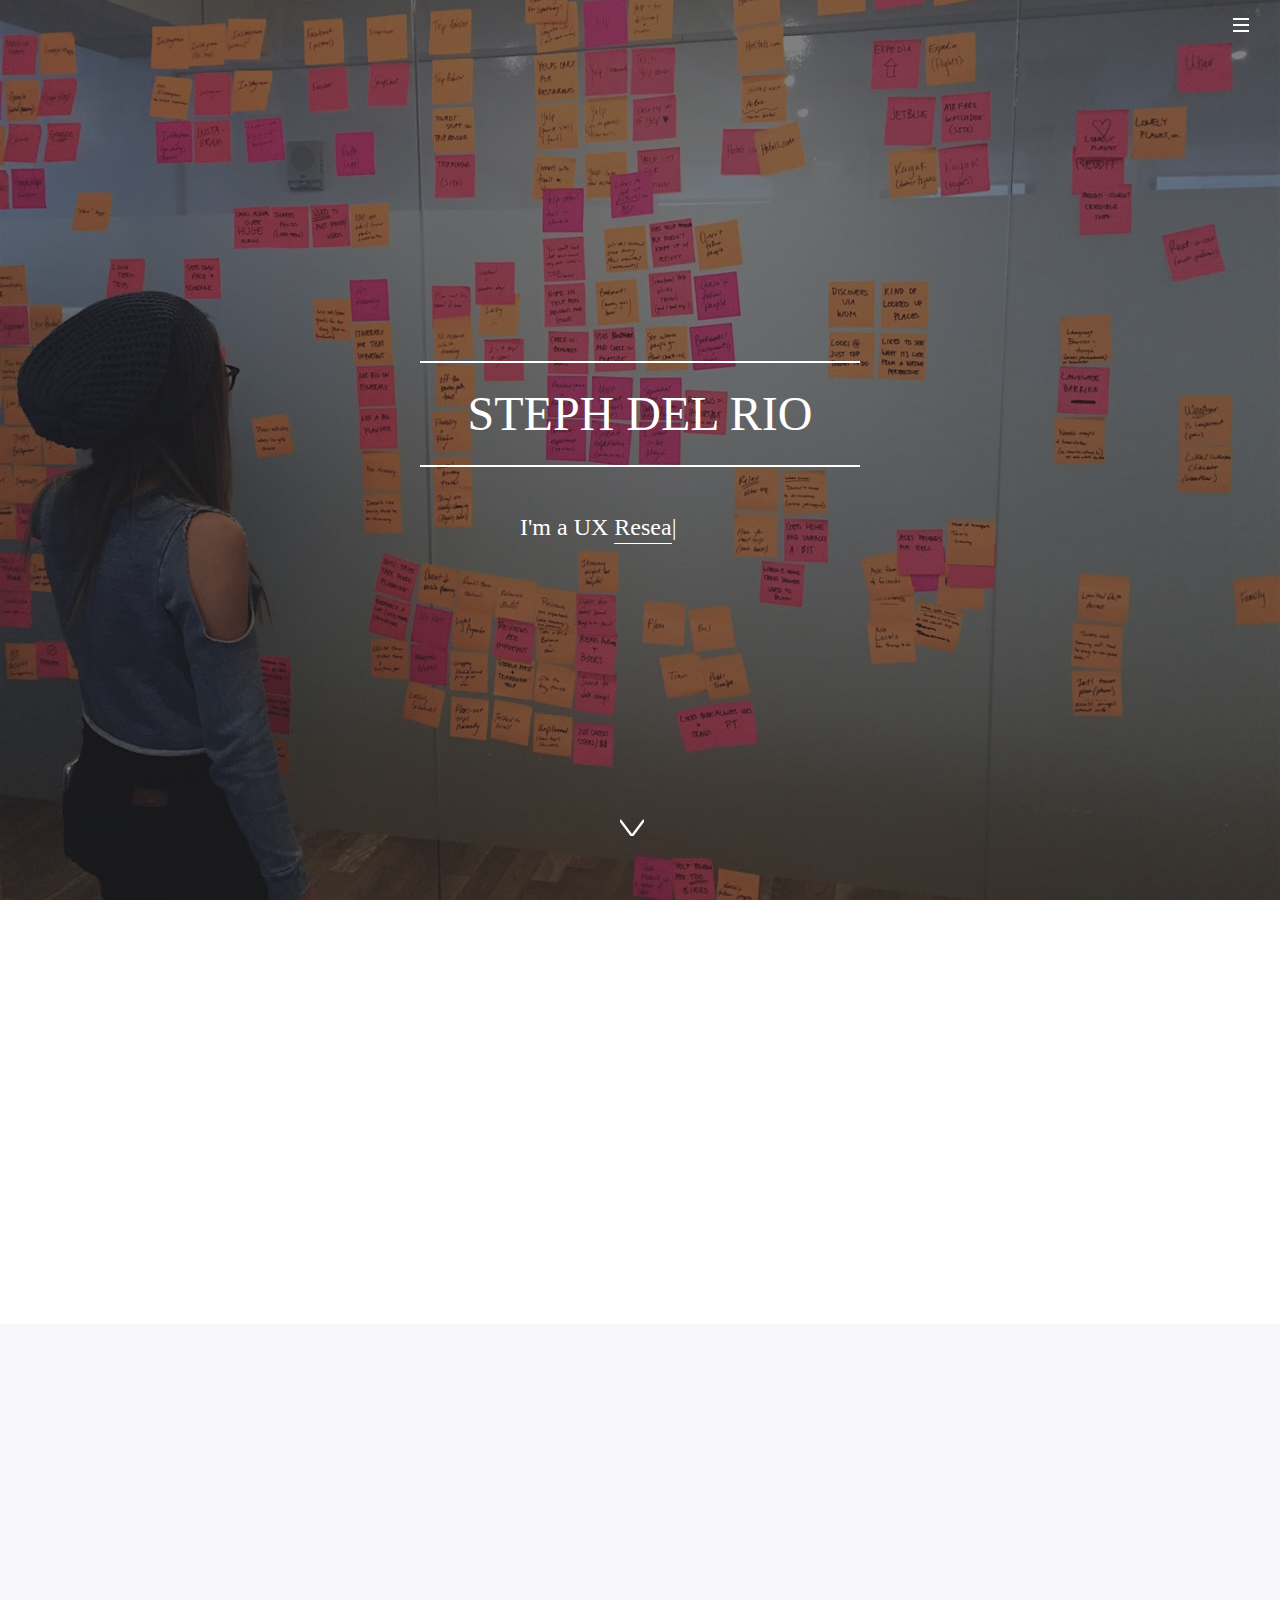
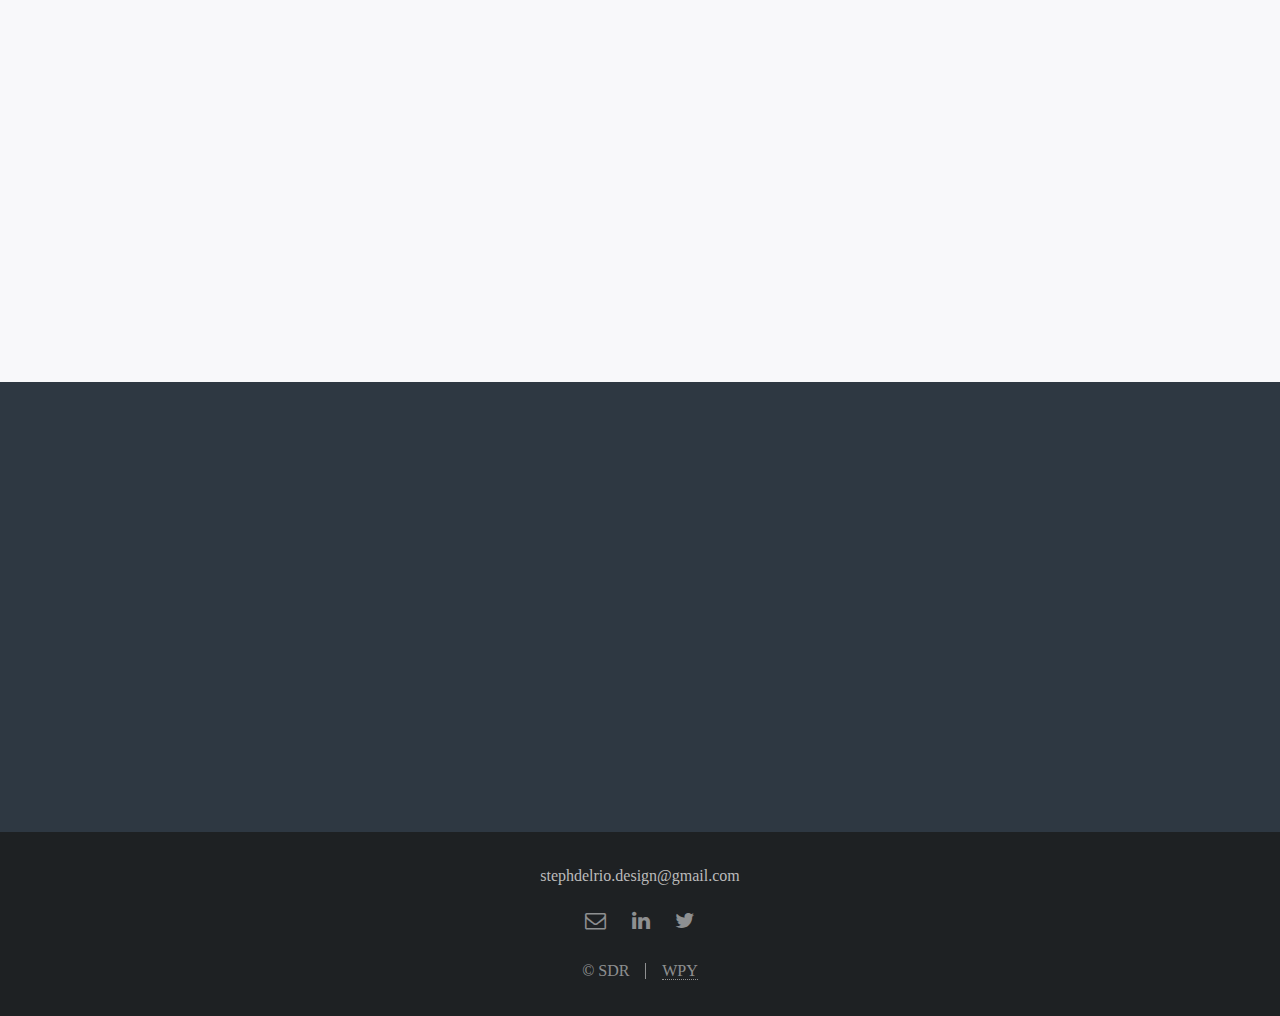
==== index.html @ 93289fae "Animations" ====
<!DOCTYPE HTML>

<html>
<head>
	<title>Steph Del Rio</title>
	<meta charset="utf-8" />
	<meta name="viewport" content="width=device-width, initial-scale=1" />
	<meta name="description" content="User Experience Portfolio">
	<meta name="keywords" content="ux, user experience, user research, UI, designer, coach, fashion, tech, women in tech, programming, user interface, general assembly, New York, NYC">
	<meta name="author" content="Stephanie Del Rio">
	<!--[if lte IE 8]><script src="assets/js/ie/html5shiv.js"></script><![endif]-->
	<link rel="stylesheet" href="assets/css/main.css" />
	<link rel="stylesheet" href="assets/css/animate.css">
	<!--[if lte IE 8]><link rel="stylesheet" href="assets/css/ie8.css" /><![endif]-->
	<!--[if lte IE 9]><link rel="stylesheet" href="assets/css/ie9.css" /><![endif]-->
	<link rel="icon" href="images/Favicon.png" type="image/png" sizes="16x16">
</head>
<body class="landing">

	<!-- Page Wrapper -->
	<div id="page-wrapper">

		<!-- Header -->
		<header id="header" class="alt">
			<h1 id="logo"><a href="index.html">STEPH DEL RIO</a></h1>
			<nav id="nav">
				<ul>
					<li class="special">
						<a href="#menu" class="menuToggle"></a>
						<div id="menu">
							<ul>
								<li><a href="index.html">Home</a></li>
								<li><a href="about.html">About</a></li>
								<!-- <li><a href="elements.html">Process</a></li> -->
								<li><a href="#two">Work</a></li>
								<li><a href="#stephsketch">Contact</a></li>
							</ul>
						</div>
					</li>
				</ul>
			</nav>
		</header>

		<!-- Banner Landing Page -->
		<section id="banner">
			<div class="inner">
				<h2>STEPH DEL RIO</h2>
				<!-- <p class="iam">UX Designer</p> -->
				<div id="banner-typetext">I'm a UX <p id="element"></p>
					<div class="typed-cursor"></div>
				</div>
				<style type="text/css">
					#element {
						border-bottom: 1px solid white;
						padding-bottom: 3px;
						display: initial;
					}
				</style>
			</div>
			<a href="#one" class="more scrolly"></a>
		</section>
		<a href="#" class="scrollToTop"></a>
		<!-- About me quick -->
		<section class="wrapper style1 special" id="one">
			<!-- <div class="inner"> -->
			<header class="major">
				<h2 class="wow fadeInUp" data-wow-delay="0.2s">UX is where empathy for people meets tech.<br>That's what I love about it.</h2>
				<p class="wow fadeInUp" data-wow-delay="0.4s"style="font-size:18px">As a UX Designer, my focus is on the user and how they interact with products they love.<br />
					If what I create can add a smile or make someone's life better, then I've done my job. <a href="about.html">Read More</a></p>
				</header>
			</section>


			<!-- Work Section -->

			<section id="two" class="wrapper alt style2">
				<section class="spotlight">
					<div class="image wow fadeInLeft" data-wow-delay="0.4s"><img src="images/snapstyle/shopstyle.jpg" alt="" /></div>
					<div class="content wow fadeInRight" data-wow-delay="0.4s">
						<h2><b class="case-study-title">SNAPSTYLE</b></h2>
						<h4>Search, discover, and buy anything you can photograph.</h4>
						<p>My Role: Lead researcher, strategist, designer, usability tester</p>
						<ul class="actions wow fadeInUp" data-wow-delay="0.2s">
							<li><a href="snapstyle.html" class="button small fit">Full Case Study</a></li>
						</ul>
					</div>
				</section>
			<section class="spotlight">
				<div class="image wow fadeInRight" data-wow-delay="0.4s"><img src="images/snapstyle/curate.jpg" alt="" /></div><div class="content2 wow fadeInLeft" data-wow-delay="0.4s">
				<h2><b class="case-study-title">CURATE</b></h2>
				<h4>Men's custom outfit builder.</h4>
				<p>My Role: Research, client relations, usability testing</p>
				<p>CASE STUDY COMING SOON</p>
			</div>
		</section>
		<section class="spotlight">
			<div class="image wow fadeInLeft" data-wow-delay="0.4s"><img src="images/snapstyle/Airplane2.jpg" alt="" /></div><div class="content wow fadeInRight" data-wow-delay="0.4s">
			<h2><b class="case-study-title">YELP TRAVEL</b></h2>
			<h4>A new way to plan your trips.</h4>
			<p>My Role: Lead researcher, strategist, designer, usability tester</p>
			<p>CASE STUDY COMING SOON</p>
		</div>
	</section>
	<section class="spotlight">
		<div class="image wow fadeInRight" data-wow-delay="0.4s"><img src="images/fashion-weather.jpg" alt="" /></div><div class="content2 wow fadeInLeft" data-wow-delay="0.4s">
		<h2><b class="case-study-title">RAINING STYLE</b></h2>
		<h4>Personal Project.</h4>
		<p>My Role: All of the above</p>
		<p>CASE STUDY COMING SOON</p>
	</div>
</section>
<section class="spotlight">
	<div class="image wow fadeInLeft" data-wow-delay="0.4s"><img src="images/columbia.jpg" alt="" /></div><div class="content wow fadeInRight" data-wow-delay="0.4s">
	<h2><b class="case-study-title">COLUMBIA UNIVERSITY</b></h2>
	<h4>An information architecture analysis.</h4>
	<p>My Role: Research, analysis, strategy, information architecture</p>
	<p>CASE STUDY COMING SOON</p>
</div>
</section>
</section>


<!-- CTA -->
<section id="stephsketch">
	<div class="inner wow fadeInUp" data-wow-delay="0.2s">
		<header>
			<h2 style="color:white; font-size:2.25em;">Let's work together!</h2>
			<ul class="actions">
				<li><a href="mailto:stephdelrio.design@gmail.com?subject=Hi there!" class="button small fit special">Say Hello</a></li>
			</ul>
		</header>
	</div>
</section>

<!-- Footer -->
<footer id="footer">
	<p>stephdelrio.design@gmail.com</p>
	<ul class="icons">
		<li><a href="mailto:stephdelrio.design@gmail.com?subject=Hello!" class="icon fa-envelope-o"><span class="label">Email</span></a></li>
		<li><a href="https://www.linkedin.com/in/stephanie-del-rio-ab850245" target="_blank" class="icon fa-linkedin"><span class="label">LinkedIn</span></a></li>
		<li><a href="https://twitter.com/Stephdelrio" target="_blank" class="icon fa-twitter"><span class="label">Twitter</span></a></li>

	</ul>
	<ul class="copyright">
		<li>&copy; SDR</li><li><a href="http://iamwill.us" target="_blank">WPY</a></li>
	</ul>
</footer>
</div>

<!-- Scripts -->
<script src="assets/js/jquery.min.js"></script>
<script src="assets/js/jquery.scrollex.min.js"></script>
<script src="assets/js/jquery.scrolly.min.js"></script>
<script src="assets/js/skel.min.js"></script>
<script src="assets/js/util.js"></script>
<!--[if lte IE 8]><script src="assets/js/ie/respond.min.js"></script><![endif]-->
<script src="assets/js/main.js"></script>
<script src="assets/js/typed.js"></script>
<script src="assets/js/jquery.stellar.min.js"></script> 
<script src="assets/js/wow.min.js"></script>
<script>
	new WOW().init();
</script> 
					
<script>
  (function(i,s,o,g,r,a,m){i['GoogleAnalyticsObject']=r;i[r]=i[r]||function(){
  (i[r].q=i[r].q||[]).push(arguments)},i[r].l=1*new Date();a=s.createElement(o),
  m=s.getElementsByTagName(o)[0];a.async=1;a.src=g;m.parentNode.insertBefore(a,m)
  })(window,document,'script','https://www.google-analytics.com/analytics.js','ga');

  ga('create', 'UA-80012310-1', 'auto');
  ga('send', 'pageview');

</script>

	</body>
</html>
---- assets/css/main.css ----
@import url(font-awesome.min.css);
/*@import url("http://fonts.googleapis.com/css?family=Open+Sans:400,400italic,600,600italic,800,800italic");*/

/* Reset */

	html, body, div, span, applet, object, iframe, h1, h2, h3, h4, h5, h6, p, blockquote, pre, a, abbr, acronym, address, big, cite, code, del, dfn, em, img, ins, kbd, q, s, samp, small, strike, strong, sub, sup, tt, var, b, u, i, center, dl, dt, dd, ol, ul, li, fieldset, form, label, legend, table, caption, tbody, tfoot, thead, tr, th, td, article, aside, canvas, details, embed, figure, figcaption, footer, header, hgroup, menu, nav, output, ruby, section, summary, time, mark, audio, video {
		margin: 0;
		padding: 0;
		border: 0;
		font-size: 100%;
		font: inherit;
		vertical-align: baseline;
	}

	article, aside, details, figcaption, figure, footer, header, hgroup, menu, nav, section {
		display: block;
	}

	body {
		line-height: 1;
	}

	ol, ul {
		list-style: none;
	}

	blockquote, q {
		quotes: none;
	}

	blockquote:before, blockquote:after, q:before, q:after {
		content: '';
		content: none;
	}

	table {
		border-collapse: collapse;
		border-spacing: 0;
	}

	body {
		-webkit-text-size-adjust: none;
	}

/* Box Model */

	*, *:before, *:after {
		-moz-box-sizing: border-box;
		-webkit-box-sizing: border-box;
		box-sizing: border-box;
	}

/* Grid */

	.row {
		border-bottom: solid 1px transparent;
		-moz-box-sizing: border-box;
		-webkit-box-sizing: border-box;
		box-sizing: border-box;
	}

	.row > * {
		float: left;
		-moz-box-sizing: border-box;
		-webkit-box-sizing: border-box;
		box-sizing: border-box;
	}

	.row:after, .row:before {
		content: '';
		display: block;
		clear: both;
		height: 0;
	}

	.row.uniform > * > :first-child {
		margin-top: 0;
	}

	.row.uniform > * > :last-child {
		margin-bottom: 0;
	}

	.row.\30 \25 > * {
		padding: 0 0 0 0em;
	}

	.row.\30 \25 {
		margin: 0 0 -1px 0em;
	}

	.row.uniform.\30 \25 > * {
		padding: 0em 0 0 0em;
	}

	.row.uniform.\30 \25 {
		margin: 0em 0 -1px 0em;
	}

	.row > * {
		padding: 0 0 0 1.5em;
	}

	.row {
		margin: 0 0 -1px -1.5em;
	}

	.row.uniform > * {
		padding: 1.5em 0 0 1.5em;
	}

	.row.uniform {
		margin: -1.5em 0 -1px -1.5em;
	}

	.row.\32 00\25 > * {
		padding: 0 0 0 3em;
	}

	.row.\32 00\25 {
		margin: 0 0 -1px -3em;
	}

	.row.uniform.\32 00\25 > * {
		padding: 3em 0 0 3em;
	}

	.row.uniform.\32 00\25 {
		margin: -3em 0 -1px -3em;
	}

	.row.\31 50\25 > * {
		padding: 0 0 0 2.25em;
	}

	.row.\31 50\25 {
		margin: 0 0 -1px -2.25em;
	}

	.row.uniform.\31 50\25 > * {
		padding: 2.25em 0 0 2.25em;
	}

	.row.uniform.\31 50\25 {
		margin: -2.25em 0 -1px -2.25em;
	}

	.row.\35 0\25 > * {
		padding: 0 0 0 0.75em;
	}

	.row.\35 0\25 {
		margin: 0 0 -1px -0.75em;
	}

	.row.uniform.\35 0\25 > * {
		padding: 0.75em 0 0 0.75em;
	}

	.row.uniform.\35 0\25 {
		margin: -0.75em 0 -1px -0.75em;
	}

	.row.\32 5\25 > * {
		padding: 0 0 0 0.375em;
	}

	.row.\32 5\25 {
		margin: 0 0 -1px -0.375em;
	}

	.row.uniform.\32 5\25 > * {
		padding: 0.375em 0 0 0.375em;
	}

	.row.uniform.\32 5\25 {
		margin: -0.375em 0 -1px -0.375em;
	}

	.\31 2u, .\31 2u\24 {
		width: 100%;
		clear: none;
		margin-left: 0;
	}

	.\31 1u, .\31 1u\24 {
		width: 91.6666666667%;
		clear: none;
		margin-left: 0;
	}

	.\31 0u, .\31 0u\24 {
		width: 83.3333333333%;
		clear: none;
		margin-left: 0;
	}

	.\39 u, .\39 u\24 {
		width: 75%;
		clear: none;
		margin-left: 0;
	}

	.\38 u, .\38 u\24 {
		width: 66.6666666667%;
		clear: none;
		margin-left: 0;
	}

	.\37 u, .\37 u\24 {
		width: 58.3333333333%;
		clear: none;
		margin-left: 0;
	}

	.\36 u, .\36 u\24 {
		width: 50%;
		clear: none;
		margin-left: 0;
		margin-bottom: 90px;
	}

	.\35 u, .\35 u\24 {
		width: 41.6666666667%;
		clear: none;
		margin-left: 0;
	}

	.\34 u, .\34 u\24 {
		width: 33.3333333333%;
		clear: none;
		margin-left: 0;
	}

	.\33 u, .\33 u\24 {
		width: 25%;
		clear: none;
		margin-left: 0;
	}

	.\32 u, .\32 u\24 {
		width: 16.6666666667%;
		clear: none;
		margin-left: 0;
	}

	.\31 u, .\31 u\24 {
		width: 8.3333333333%;
		clear: none;
		margin-left: 0;
	}

	.\31 2u\24 + *,
	.\31 1u\24 + *,
	.\31 0u\24 + *,
	.\39 u\24 + *,
	.\38 u\24 + *,
	.\37 u\24 + *,
	.\36 u\24 + *,
	.\35 u\24 + *,
	.\34 u\24 + *,
	.\33 u\24 + *,
	.\32 u\24 + *,
	.\31 u\24 + * {
		clear: left;
	}

	.\-11u {
		margin-left: 91.66667%;
	}

	.\-10u {
		margin-left: 83.33333%;
	}

	.\-9u {
		margin-left: 75%;
	}

	.\-8u {
		margin-left: 66.66667%;
	}

	.\-7u {
		margin-left: 58.33333%;
	}

	.\-6u {
		margin-left: 50%;
	}

	.\-5u {
		margin-left: 41.66667%;
	}

	.\-4u {
		margin-left: 33.33333%;
	}

	.\-3u {
		margin-left: 25%;
	}

	.\-2u {
		margin-left: 16.66667%;
	}

	.\-1u {
		margin-left: 8.33333%;
	}

	@media screen and (max-width: 1680px) {

		.row > * {
			padding: 0 0 0 1.5em;
		}

		.row {
			margin: 0 0 -1px -1.5em;
		}

		.row.uniform > * {
			padding: 1.5em 0 0 1.5em;
		}

		.row.uniform {
			margin: -1.5em 0 -1px -1.5em;
		}

		.row.\32 00\25 > * {
			padding: 0 0 0 3em;
		}

		.row.\32 00\25 {
			margin: 0 0 -1px -3em;
		}

		.row.uniform.\32 00\25 > * {
			padding: 3em 0 0 3em;
		}

		.row.uniform.\32 00\25 {
			margin: -3em 0 -1px -3em;
		}

		.row.\31 50\25 > * {
			padding: 0 0 0 2.25em;
		}

		.row.\31 50\25 {
			margin: 0 0 -1px -2.25em;
		}

		.row.uniform.\31 50\25 > * {
			padding: 2.25em 0 0 2.25em;
		}

		.row.uniform.\31 50\25 {
			margin: -2.25em 0 -1px -2.25em;
		}

		.row.\35 0\25 > * {
			padding: 0 0 0 0.75em;
		}

		.row.\35 0\25 {
			margin: 0 0 -1px -0.75em;
		}

		.row.uniform.\35 0\25 > * {
			padding: 0.75em 0 0 0.75em;
		}

		.row.uniform.\35 0\25 {
			margin: -0.75em 0 -1px -0.75em;
		}

		.row.\32 5\25 > * {
			padding: 0 0 0 0.375em;
		}

		.row.\32 5\25 {
			margin: 0 0 -1px -0.375em;
		}

		.row.uniform.\32 5\25 > * {
			padding: 0.375em 0 0 0.375em;
		}

		.row.uniform.\32 5\25 {
			margin: -0.375em 0 -1px -0.375em;
		}

		.\31 2u\28xlarge\29, .\31 2u\24\28xlarge\29 {
			width: 100%;
			clear: none;
			margin-left: 0;
		}

		.\31 1u\28xlarge\29, .\31 1u\24\28xlarge\29 {
			width: 91.6666666667%;
			clear: none;
			margin-left: 0;
		}

		.\31 0u\28xlarge\29, .\31 0u\24\28xlarge\29 {
			width: 83.3333333333%;
			clear: none;
			margin-left: 0;
		}

		.\39 u\28xlarge\29, .\39 u\24\28xlarge\29 {
			width: 75%;
			clear: none;
			margin-left: 0;
		}

		.\38 u\28xlarge\29, .\38 u\24\28xlarge\29 {
			width: 66.6666666667%;
			clear: none;
			margin-left: 0;
		}

		.\37 u\28xlarge\29, .\37 u\24\28xlarge\29 {
			width: 58.3333333333%;
			clear: none;
			margin-left: 0;
		}

		.\36 u\28xlarge\29, .\36 u\24\28xlarge\29 {
			width: 50%;
			clear: none;
			margin-left: 0;
		}

		.\35 u\28xlarge\29, .\35 u\24\28xlarge\29 {
			width: 41.6666666667%;
			clear: none;
			margin-left: 0;
		}

		.\34 u\28xlarge\29, .\34 u\24\28xlarge\29 {
			width: 33.3333333333%;
			clear: none;
			margin-left: 0;
		}

		.\33 u\28xlarge\29, .\33 u\24\28xlarge\29 {
			width: 25%;
			clear: none;
			margin-left: 0;
		}

		.\32 u\28xlarge\29, .\32 u\24\28xlarge\29 {
			width: 16.6666666667%;
			clear: none;
			margin-left: 0;
		}

		.\31 u\28xlarge\29, .\31 u\24\28xlarge\29 {
			width: 8.3333333333%;
			clear: none;
			margin-left: 0;
		}

		.\31 2u\24\28xlarge\29 + *,
		.\31 1u\24\28xlarge\29 + *,
		.\31 0u\24\28xlarge\29 + *,
		.\39 u\24\28xlarge\29 + *,
		.\38 u\24\28xlarge\29 + *,
		.\37 u\24\28xlarge\29 + *,
		.\36 u\24\28xlarge\29 + *,
		.\35 u\24\28xlarge\29 + *,
		.\34 u\24\28xlarge\29 + *,
		.\33 u\24\28xlarge\29 + *,
		.\32 u\24\28xlarge\29 + *,
		.\31 u\24\28xlarge\29 + * {
			clear: left;
		}

		.\-11u\28xlarge\29 {
			margin-left: 91.66667%;
		}

		.\-10u\28xlarge\29 {
			margin-left: 83.33333%;
		}

		.\-9u\28xlarge\29 {
			margin-left: 75%;
		}

		.\-8u\28xlarge\29 {
			margin-left: 66.66667%;
		}

		.\-7u\28xlarge\29 {
			margin-left: 58.33333%;
		}

		.\-6u\28xlarge\29 {
			margin-left: 50%;
		}

		.\-5u\28xlarge\29 {
			margin-left: 41.66667%;
		}

		.\-4u\28xlarge\29 {
			margin-left: 33.33333%;
		}

		.\-3u\28xlarge\29 {
			margin-left: 25%;
		}

		.\-2u\28xlarge\29 {
			margin-left: 16.66667%;
		}

		.\-1u\28xlarge\29 {
			margin-left: 8.33333%;
		}

	}

	@media screen and (max-width: 1280px) {

		.row > * {
			padding: 0 0 0 1.5em;
		}

		.row {
			margin: 0 0 -1px -1.5em;
		}

		.row.uniform > * {
			padding: 1.5em 0 0 1.5em;
		}

		.row.uniform {
			margin: -1.5em 0 -1px -1.5em;
		}

		.row.\32 00\25 > * {
			padding: 0 0 0 3em;
		}

		.row.\32 00\25 {
			margin: 0 0 -1px -3em;
		}

		.row.uniform.\32 00\25 > * {
			padding: 3em 0 0 3em;
		}

		.row.uniform.\32 00\25 {
			margin: -3em 0 -1px -3em;
		}

		.row.\31 50\25 > * {
			padding: 0 0 0 2.25em;
		}

		.row.\31 50\25 {
			margin: 0 0 -1px -2.25em;
		}

		.row.uniform.\31 50\25 > * {
			padding: 2.25em 0 0 2.25em;
		}

		.row.uniform.\31 50\25 {
			margin: -2.25em 0 -1px -2.25em;
		}

		.row.\35 0\25 > * {
			padding: 0 0 0 0.75em;
		}

		.row.\35 0\25 {
			margin: 0 0 -1px -0.75em;
		}

		.row.uniform.\35 0\25 > * {
			padding: 0.75em 0 0 0.75em;
		}

		.row.uniform.\35 0\25 {
			margin: -0.75em 0 -1px -0.75em;
		}

		.row.\32 5\25 > * {
			padding: 0 0 0 0.375em;
		}

		.row.\32 5\25 {
			margin: 0 0 -1px -0.375em;
		}

		.row.uniform.\32 5\25 > * {
			padding: 0.375em 0 0 0.375em;
		}

		.row.uniform.\32 5\25 {
			margin: -0.375em 0 -1px -0.375em;
		}

		.\31 2u\28large\29, .\31 2u\24\28large\29 {
			width: 100%;
			clear: none;
			margin-left: 0;
		}

		.\31 1u\28large\29, .\31 1u\24\28large\29 {
			width: 91.6666666667%;
			clear: none;
			margin-left: 0;
		}

		.\31 0u\28large\29, .\31 0u\24\28large\29 {
			width: 83.3333333333%;
			clear: none;
			margin-left: 0;
		}

		.\39 u\28large\29, .\39 u\24\28large\29 {
			width: 75%;
			clear: none;
			margin-left: 0;
		}

		.\38 u\28large\29, .\38 u\24\28large\29 {
			width: 66.6666666667%;
			clear: none;
			margin-left: 0;
		}

		.\37 u\28large\29, .\37 u\24\28large\29 {
			width: 58.3333333333%;
			clear: none;
			margin-left: 0;
		}

		.\36 u\28large\29, .\36 u\24\28large\29 {
			width: 50%;
			clear: none;
			margin-left: 0;
		}

		.\35 u\28large\29, .\35 u\24\28large\29 {
			width: 41.6666666667%;
			clear: none;
			margin-left: 0;
		}

		.\34 u\28large\29, .\34 u\24\28large\29 {
			width: 33.3333333333%;
			clear: none;
			margin-left: 0;
		}

		.\33 u\28large\29, .\33 u\24\28large\29 {
			width: 25%;
			clear: none;
			margin-left: 0;
		}

		.\32 u\28large\29, .\32 u\24\28large\29 {
			width: 16.6666666667%;
			clear: none;
			margin-left: 0;
		}

		.\31 u\28large\29, .\31 u\24\28large\29 {
			width: 8.3333333333%;
			clear: none;
			margin-left: 0;
		}

		.\31 2u\24\28large\29 + *,
		.\31 1u\24\28large\29 + *,
		.\31 0u\24\28large\29 + *,
		.\39 u\24\28large\29 + *,
		.\38 u\24\28large\29 + *,
		.\37 u\24\28large\29 + *,
		.\36 u\24\28large\29 + *,
		.\35 u\24\28large\29 + *,
		.\34 u\24\28large\29 + *,
		.\33 u\24\28large\29 + *,
		.\32 u\24\28large\29 + *,
		.\31 u\24\28large\29 + * {
			clear: left;
		}

		.\-11u\28large\29 {
			margin-left: 91.66667%;
		}

		.\-10u\28large\29 {
			margin-left: 83.33333%;
		}

		.\-9u\28large\29 {
			margin-left: 75%;
		}

		.\-8u\28large\29 {
			margin-left: 66.66667%;
		}

		.\-7u\28large\29 {
			margin-left: 58.33333%;
		}

		.\-6u\28large\29 {
			margin-left: 50%;
		}

		.\-5u\28large\29 {
			margin-left: 41.66667%;
		}

		.\-4u\28large\29 {
			margin-left: 33.33333%;
		}

		.\-3u\28large\29 {
			margin-left: 25%;
		}

		.\-2u\28large\29 {
			margin-left: 16.66667%;
		}

		.\-1u\28large\29 {
			margin-left: 8.33333%;
		}

	}

	@media screen and (max-width: 980px) {

		.row > * {
			padding: 0 0 0 1.5em;
		}

		.row {
			margin: 0 0 -1px -1.5em;
		}

		.row.uniform > * {
			padding: 1.5em 0 0 1.5em;
		}

		.row.uniform {
			margin: -1.5em 0 -1px -1.5em;
		}

		.row.\32 00\25 > * {
			padding: 0 0 0 3em;
		}

		.row.\32 00\25 {
			margin: 0 0 -1px -3em;
		}

		.row.uniform.\32 00\25 > * {
			padding: 3em 0 0 3em;
		}

		.row.uniform.\32 00\25 {
			margin: -3em 0 -1px -3em;
		}

		.row.\31 50\25 > * {
			padding: 0 0 0 2.25em;
		}

		.row.\31 50\25 {
			margin: 0 0 -1px -2.25em;
		}

		.row.uniform.\31 50\25 > * {
			padding: 2.25em 0 0 2.25em;
		}

		.row.uniform.\31 50\25 {
			margin: -2.25em 0 -1px -2.25em;
		}

		.row.\35 0\25 > * {
			padding: 0 0 0 0.75em;
		}

		.row.\35 0\25 {
			margin: 0 0 -1px -0.75em;
		}

		.row.uniform.\35 0\25 > * {
			padding: 0.75em 0 0 0.75em;
		}

		.row.uniform.\35 0\25 {
			margin: -0.75em 0 -1px -0.75em;
		}

		.row.\32 5\25 > * {
			padding: 0 0 0 0.375em;
		}

		.row.\32 5\25 {
			margin: 0 0 -1px -0.375em;
		}

		.row.uniform.\32 5\25 > * {
			padding: 0.375em 0 0 0.375em;
		}

		.row.uniform.\32 5\25 {
			margin: -0.375em 0 -1px -0.375em;
		}

		.\31 2u\28medium\29, .\31 2u\24\28medium\29 {
			width: 100%;
			clear: none;
			margin-left: 0;
		}

		.\31 1u\28medium\29, .\31 1u\24\28medium\29 {
			width: 91.6666666667%;
			clear: none;
			margin-left: 0;
		}

		.\31 0u\28medium\29, .\31 0u\24\28medium\29 {
			width: 83.3333333333%;
			clear: none;
			margin-left: 0;
		}

		.\39 u\28medium\29, .\39 u\24\28medium\29 {
			width: 75%;
			clear: none;
			margin-left: 0;
		}

		.\38 u\28medium\29, .\38 u\24\28medium\29 {
			width: 66.6666666667%;
			clear: none;
			margin-left: 0;
		}

		.\37 u\28medium\29, .\37 u\24\28medium\29 {
			width: 58.3333333333%;
			clear: none;
			margin-left: 0;
		}

		.\36 u\28medium\29, .\36 u\24\28medium\29 {
			width: 50%;
			clear: none;
			margin-left: 0;
		}

		.\35 u\28medium\29, .\35 u\24\28medium\29 {
			width: 41.6666666667%;
			clear: none;
			margin-left: 0;
		}

		.\34 u\28medium\29, .\34 u\24\28medium\29 {
			width: 33.3333333333%;
			clear: none;
			margin-left: 0;
		}

		.\33 u\28medium\29, .\33 u\24\28medium\29 {
			width: 25%;
			clear: none;
			margin-left: 0;
		}

		.\32 u\28medium\29, .\32 u\24\28medium\29 {
			width: 16.6666666667%;
			clear: none;
			margin-left: 0;
		}

		.\31 u\28medium\29, .\31 u\24\28medium\29 {
			width: 8.3333333333%;
			clear: none;
			margin-left: 0;
		}

		.\31 2u\24\28medium\29 + *,
		.\31 1u\24\28medium\29 + *,
		.\31 0u\24\28medium\29 + *,
		.\39 u\24\28medium\29 + *,
		.\38 u\24\28medium\29 + *,
		.\37 u\24\28medium\29 + *,
		.\36 u\24\28medium\29 + *,
		.\35 u\24\28medium\29 + *,
		.\34 u\24\28medium\29 + *,
		.\33 u\24\28medium\29 + *,
		.\32 u\24\28medium\29 + *,
		.\31 u\24\28medium\29 + * {
			clear: left;
		}

		.\-11u\28medium\29 {
			margin-left: 91.66667%;
		}

		.\-10u\28medium\29 {
			margin-left: 83.33333%;
		}

		.\-9u\28medium\29 {
			margin-left: 75%;
		}

		.\-8u\28medium\29 {
			margin-left: 66.66667%;
		}

		.\-7u\28medium\29 {
			margin-left: 58.33333%;
		}

		.\-6u\28medium\29 {
			margin-left: 50%;
		}

		.\-5u\28medium\29 {
			margin-left: 41.66667%;
		}

		.\-4u\28medium\29 {
			margin-left: 33.33333%;
		}

		.\-3u\28medium\29 {
			margin-left: 25%;
		}

		.\-2u\28medium\29 {
			margin-left: 16.66667%;
		}

		.\-1u\28medium\29 {
			margin-left: 8.33333%;
		}

	}

	@media screen and (max-width: 736px) {

		.row > * {
			padding: 0 0 0 1.5em;
		}

		.row {
			margin: 0 0 -1px -1.5em;
		}

		.row.uniform > * {
			padding: 1.5em 0 0 1.5em;
		}

		.row.uniform {
			margin: -1.5em 0 -1px -1.5em;
		}

		.row.\32 00\25 > * {
			padding: 0 0 0 3em;
		}

		.row.\32 00\25 {
			margin: 0 0 -1px -3em;
		}

		.row.uniform.\32 00\25 > * {
			padding: 3em 0 0 3em;
		}

		.row.uniform.\32 00\25 {
			margin: -3em 0 -1px -3em;
		}

		.row.\31 50\25 > * {
			padding: 0 0 0 2.25em;
		}

		.row.\31 50\25 {
			margin: 0 0 -1px -2.25em;
		}

		.row.uniform.\31 50\25 > * {
			padding: 2.25em 0 0 2.25em;
		}

		.row.uniform.\31 50\25 {
			margin: -2.25em 0 -1px -2.25em;
		}

		.row.\35 0\25 > * {
			padding: 0 0 0 0.75em;
		}

		.row.\35 0\25 {
			margin: 0 0 -1px -0.75em;
		}

		.row.uniform.\35 0\25 > * {
			padding: 0.75em 0 0 0.75em;
		}

		.row.uniform.\35 0\25 {
			margin: -0.75em 0 -1px -0.75em;
		}

		.row.\32 5\25 > * {
			padding: 0 0 0 0.375em;
		}

		.row.\32 5\25 {
			margin: 0 0 -1px -0.375em;
		}

		.row.uniform.\32 5\25 > * {
			padding: 0.375em 0 0 0.375em;
		}

		.row.uniform.\32 5\25 {
			margin: -0.375em 0 -1px -0.375em;
		}

		.\31 2u\28small\29, .\31 2u\24\28small\29 {
			width: 100%;
			clear: none;
			margin-left: 0;
		}

		.\31 1u\28small\29, .\31 1u\24\28small\29 {
			width: 91.6666666667%;
			clear: none;
			margin-left: 0;
		}

		.\31 0u\28small\29, .\31 0u\24\28small\29 {
			width: 83.3333333333%;
			clear: none;
			margin-left: 0;
		}

		.\39 u\28small\29, .\39 u\24\28small\29 {
			width: 75%;
			clear: none;
			margin-left: 0;
		}

		.\38 u\28small\29, .\38 u\24\28small\29 {
			width: 66.6666666667%;
			clear: none;
			margin-left: 0;
		}

		.\37 u\28small\29, .\37 u\24\28small\29 {
			width: 58.3333333333%;
			clear: none;
			margin-left: 0;
		}

		.\36 u\28small\29, .\36 u\24\28small\29 {
			width: 50%;
			clear: none;
			margin-left: 0;
		}

		.\35 u\28small\29, .\35 u\24\28small\29 {
			width: 41.6666666667%;
			clear: none;
			margin-left: 0;
		}

		.\34 u\28small\29, .\34 u\24\28small\29 {
			width: 33.3333333333%;
			clear: none;
			margin-left: 0;
		}

		.\33 u\28small\29, .\33 u\24\28small\29 {
			width: 25%;
			clear: none;
			margin-left: 0;
		}

		.\32 u\28small\29, .\32 u\24\28small\29 {
			width: 16.6666666667%;
			clear: none;
			margin-left: 0;
		}

		.\31 u\28small\29, .\31 u\24\28small\29 {
			width: 8.3333333333%;
			clear: none;
			margin-left: 0;
		}

		.\31 2u\24\28small\29 + *,
		.\31 1u\24\28small\29 + *,
		.\31 0u\24\28small\29 + *,
		.\39 u\24\28small\29 + *,
		.\38 u\24\28small\29 + *,
		.\37 u\24\28small\29 + *,
		.\36 u\24\28small\29 + *,
		.\35 u\24\28small\29 + *,
		.\34 u\24\28small\29 + *,
		.\33 u\24\28small\29 + *,
		.\32 u\24\28small\29 + *,
		.\31 u\24\28small\29 + * {
			clear: left;
		}

		.\-11u\28small\29 {
			margin-left: 91.66667%;
		}

		.\-10u\28small\29 {
			margin-left: 83.33333%;
		}

		.\-9u\28small\29 {
			margin-left: 75%;
		}

		.\-8u\28small\29 {
			margin-left: 66.66667%;
		}

		.\-7u\28small\29 {
			margin-left: 58.33333%;
		}

		.\-6u\28small\29 {
			margin-left: 50%;
		}

		.\-5u\28small\29 {
			margin-left: 41.66667%;
		}

		.\-4u\28small\29 {
			margin-left: 33.33333%;
		}

		.\-3u\28small\29 {
			margin-left: 25%;
		}

		.\-2u\28small\29 {
			margin-left: 16.66667%;
		}

		.\-1u\28small\29 {
			margin-left: 8.33333%;
		}

	}

	@media screen and (max-width: 480px) {

		.row > * {
			padding: 0 0 0 1.5em;
		}

		.row {
			margin: 0 0 -1px -1.5em;
		}

		.row.uniform > * {
			padding: 1.5em 0 0 1.5em;
		}

		.row.uniform {
			margin: -1.5em 0 -1px -1.5em;
		}

		.row.\32 00\25 > * {
			padding: 0 0 0 3em;
		}

		.row.\32 00\25 {
			margin: 0 0 -1px -3em;
		}

		.row.uniform.\32 00\25 > * {
			padding: 3em 0 0 3em;
		}

		.row.uniform.\32 00\25 {
			margin: -3em 0 -1px -3em;
		}

		.row.\31 50\25 > * {
			padding: 0 0 0 2.25em;
		}

		.row.\31 50\25 {
			margin: 0 0 -1px -2.25em;
		}

		.row.uniform.\31 50\25 > * {
			padding: 2.25em 0 0 2.25em;
		}

		.row.uniform.\31 50\25 {
			margin: -2.25em 0 -1px -2.25em;
		}

		.row.\35 0\25 > * {
			padding: 0 0 0 0.75em;
		}

		.row.\35 0\25 {
			margin: 0 0 -1px -0.75em;
		}

		.row.uniform.\35 0\25 > * {
			padding: 0.75em 0 0 0.75em;
		}

		.row.uniform.\35 0\25 {
			margin: -0.75em 0 -1px -0.75em;
		}

		.row.\32 5\25 > * {
			padding: 0 0 0 0.375em;
		}

		.row.\32 5\25 {
			margin: 0 0 -1px -0.375em;
		}

		.row.uniform.\32 5\25 > * {
			padding: 0.375em 0 0 0.375em;
		}

		.row.uniform.\32 5\25 {
			margin: -0.375em 0 -1px -0.375em;
		}

		.\31 2u\28xsmall\29, .\31 2u\24\28xsmall\29 {
			width: 100%;
			clear: none;
			margin-left: 0;
		}

		.\31 1u\28xsmall\29, .\31 1u\24\28xsmall\29 {
			width: 91.6666666667%;
			clear: none;
			margin-left: 0;
		}

		.\31 0u\28xsmall\29, .\31 0u\24\28xsmall\29 {
			width: 83.3333333333%;
			clear: none;
			margin-left: 0;
		}

		.\39 u\28xsmall\29, .\39 u\24\28xsmall\29 {
			width: 75%;
			clear: none;
			margin-left: 0;
		}

		.\38 u\28xsmall\29, .\38 u\24\28xsmall\29 {
			width: 66.6666666667%;
			clear: none;
			margin-left: 0;
		}

		.\37 u\28xsmall\29, .\37 u\24\28xsmall\29 {
			width: 58.3333333333%;
			clear: none;
			margin-left: 0;
		}

		.\36 u\28xsmall\29, .\36 u\24\28xsmall\29 {
			width: 50%;
			clear: none;
			margin-left: 0;
		}

		.\35 u\28xsmall\29, .\35 u\24\28xsmall\29 {
			width: 41.6666666667%;
			clear: none;
			margin-left: 0;
		}

		.\34 u\28xsmall\29, .\34 u\24\28xsmall\29 {
			width: 33.3333333333%;
			clear: none;
			margin-left: 0;
		}

		.\33 u\28xsmall\29, .\33 u\24\28xsmall\29 {
			width: 25%;
			clear: none;
			margin-left: 0;
		}

		.\32 u\28xsmall\29, .\32 u\24\28xsmall\29 {
			width: 16.6666666667%;
			clear: none;
			margin-left: 0;
		}

		.\31 u\28xsmall\29, .\31 u\24\28xsmall\29 {
			width: 8.3333333333%;
			clear: none;
			margin-left: 0;
		}

		.\31 2u\24\28xsmall\29 + *,
		.\31 1u\24\28xsmall\29 + *,
		.\31 0u\24\28xsmall\29 + *,
		.\39 u\24\28xsmall\29 + *,
		.\38 u\24\28xsmall\29 + *,
		.\37 u\24\28xsmall\29 + *,
		.\36 u\24\28xsmall\29 + *,
		.\35 u\24\28xsmall\29 + *,
		.\34 u\24\28xsmall\29 + *,
		.\33 u\24\28xsmall\29 + *,
		.\32 u\24\28xsmall\29 + *,
		.\31 u\24\28xsmall\29 + * {
			clear: left;
		}

		.\-11u\28xsmall\29 {
			margin-left: 91.66667%;
		}

		.\-10u\28xsmall\29 {
			margin-left: 83.33333%;
		}

		.\-9u\28xsmall\29 {
			margin-left: 75%;
		}

		.\-8u\28xsmall\29 {
			margin-left: 66.66667%;
		}

		.\-7u\28xsmall\29 {
			margin-left: 58.33333%;
		}

		.\-6u\28xsmall\29 {
			margin-left: 50%;
		}

		.\-5u\28xsmall\29 {
			margin-left: 41.66667%;
		}

		.\-4u\28xsmall\29 {
			margin-left: 33.33333%;
		}

		.\-3u\28xsmall\29 {
			margin-left: 25%;
		}

		.\-2u\28xsmall\29 {
			margin-left: 16.66667%;
		}

		.\-1u\28xsmall\29 {
			margin-left: 8.33333%;
		}

	}

/* Basic */

	@-ms-viewport {
		width: device-width;
	}

	body {
		background: #2e3842;
	}

		body.is-loading *, body.is-loading *:before, body.is-loading *:after {
			-moz-animation: none !important;
			-webkit-animation: none !important;
			-ms-animation: none !important;
			animation: none !important;
			-moz-transition: none !important;
			-webkit-transition: none !important;
			-ms-transition: none !important;
			transition: none !important;
		}

	body, input, select, textarea {
		color: #bbbbbb;
		font-family: "Avenir Next" !important;
		font-size: 1em;
		font-weight: 0;
		letter-spacing: 0em;
		line-height: 24px;
	}

		@media screen and (max-width: 1680px) {

			body, input, select, textarea {
				/*font-size: 13pt;*/
			}

		}

		@media screen and (max-width: 1280px) {

			body, input, select, textarea {
				font-size: 12pt;
			}

		}

		@media screen and (max-width: 736px) {

			body, input, select, textarea {
				font-size: 11pt;
				letter-spacing: 0.0375em;
			}

		}

	a {
		-moz-transition: color 0.2s ease, border-bottom-color 0.2s ease;
		-webkit-transition: color 0.2s ease, border-bottom-color 0.2s ease;
		-ms-transition: color 0.2s ease, border-bottom-color 0.2s ease;
		transition: color 0.2s ease, border-bottom-color 0.2s ease;
		border-bottom: dotted 1px;
		color: inherit;
		text-decoration: none;
	}

		a:hover {
			border-bottom-color: transparent;
		}

	strong, b {
		color: #fff;
		font-weight: 600;
	}

	em, i {
		font-style: italic;
	}

	p {
		margin: 2em 0 2em 0;
/*		font-size: 14px;*/
	}
	/*change header text sizes*/
/*	h1, h2 {
		color: #999999;
		font-weight: 0;
		letter-spacing: 0em;
		line-height: 1.75em;
		margin: 0 0 0 0;
		font-family: "Avenir Next" !important;; 	
		}*/

	h3, h4, h5, h6 {
		color: #999999;
		font-weight: 0;
		letter-spacing: 0em;
		line-height: 1.75em;
		margin: 0 0 0.2em 0;
		font-family: "Avenir Next" !important;; 	
		}

		h1 a, h2 a, h3 a, h4 a, h5 a, h6 a {
			color: inherit;
			text-decoration: none;
		}

	h2 {
		font-size: 2.25em;
		line-height: 1.5em;
	}

		@media screen and (max-width: 736px) {

			h2 {
				font-size: 1.7em;
				line-height: 1.5em;
			}

		}

	h3 {
		font-size: 1.15em;
		line-height: 1.75em;
	}

		@media screen and (max-width: 736px) {

			h3 {
				font-size: 1em;
				line-height: 1.65em;
			}

		}

	h4 {
		font-size: 1.5em;
		line-height: 24px;
		font-family: "Avenir Next" !important;
	}

	h5 {
		font-size: 1em;
		line-height: 0em;
	}

	h6 {
		font-size: 0.7em;
		line-height: 0m;
	}

	sub {
		font-size: 1em;
		position: relative;
		top: 0.5em;
	}

	sup {
		font-size: 1em;
		position: relative;
		top: -0.5em;
	}

	hr {
		border: 0;
		border-bottom: solid 2px #fff;
		margin: 3em 0;
	}

		hr.major {
			margin: 4.5em 0;
		}

	blockquote {
		border-left: solid 4px #fff;
		font-style: italic;
		margin: 0 0 2em 0;
		padding: 0.5em 0 0 0em;
	}

	code {
		background: rgba(144, 144, 144, 0.25);
		border-radius: 3px;
		font-family: "Courier New", monospace;
		font-size: 0.9em;
		letter-spacing: 0;
		margin: 0 0.25em;
		padding: 0.25em 0.65em;
	}

	pre {
		-webkit-overflow-scrolling: touch;
		font-family: "Courier New", monospace;
		font-size: 0.9em;
		margin: 0 0 2em 0;
	}

		pre code {
			display: block;
			line-height: 1.75em;
			padding: 1em 1.5em;
			overflow-x: auto;
		}

	.align-left {
		text-align: left;
	}

	.align-center {
		text-align: center;
	}

	.align-right {
		text-align: right;
	}

/* Section/Article */

	section.special, article.special {
		text-align: center;
	}

	header p {
		color: rgba(255, 255, 255, 0.5);
		position: relative;
		top: -0.25em;
		font-weight: 0;
    font-style: normal;
    font-size: 21px;
    line-height: 1.58;
    letter-spacing: -0.003em;
    font-family: "Georgia", serif;
	}

	header h3 + p,
	header h4 + p,
	header h5 + p,
	header h6 + p {
    font-weight: 400;
    font-style: normal;
    font-size: 21px;
    line-height: 1.58;
    letter-spacing: -0.003em;
	}

	header.major {
		margin: 0 0 3.5em 0;
	}

		header.major h2, header.major h3, header.major h4, header.major h5, header.major h6 {
			border-bottom: solid 2px #fff;
			display: inline-block;
			padding-bottom: 1em;
			position: relative;
		}

			header.major h2:after, header.major h3:after, header.major h4:after, header.major h5:after, header.major h6:after {
				content: '';
				display: block;
				height: 1px;
			}

		header.major p {
			color: #fff;
			top: 0;
		}

		@media screen and (max-width: 736px) {

			header.major {
				margin: 0 0 2em 0;
			}

		}

	@media screen and (max-width: 980px) {

		header br {
			display: none;
		}

	}

/* Form */

	form {
		margin: 0 0 2em 0;
	}

	label {
		color: #fff;
		display: block;
		font-size: 0.9em;
		font-weight: 600;
		margin: 0 0 1em 0;
	}

	input[type="text"],
	input[type="password"],
	input[type="email"],
	select,
	textarea {
		-moz-appearance: none;
		-webkit-appearance: none;
		-ms-appearance: none;
		appearance: none;
		background: rgba(144, 144, 144, 0.25);
		border-radius: 3px;
		border: none;
		color: inherit;
		display: block;
		outline: 0;
		padding: 0 1em;
		text-decoration: none;
		width: 100%;
	}

		input[type="text"]:invalid,
		input[type="password"]:invalid,
		input[type="email"]:invalid,
		select:invalid,
		textarea:invalid {
			box-shadow: none;
		}

		input[type="text"]:focus,
		input[type="password"]:focus,
		input[type="email"]:focus,
		select:focus,
		textarea:focus {
			box-shadow: 0 0 0 2px #21b2a6;
		}

	.select-wrapper {
		text-decoration: none;
		display: block;
		position: relative;
	}

		.select-wrapper:before {
			-moz-osx-font-smoothing: grayscale;
			-webkit-font-smoothing: antialiased;
			font-family: FontAwesome;
			font-style: normal;
			font-weight: normal;
			text-transform: none !important;
		}

		.select-wrapper:before {
			-moz-pointer-events: none;
			-webkit-pointer-events: none;
			-ms-pointer-events: none;
			pointer-events: none;
			color: #fff;
			content: '\f078';
			display: block;
			height: 2.75em;
			line-height: 2.75em;
			position: absolute;
			right: 0;
			text-align: center;
			top: 0;
			width: 2.75em;
		}

		.select-wrapper select::-ms-expand {
			display: none;
		}

	input[type="text"],
	input[type="password"],
	input[type="email"],
	select {
		height: 2.75em;
	}

	textarea {
		padding: 0.75em 1em;
	}

	input[type="checkbox"],
	input[type="radio"] {
		-moz-appearance: none;
		-webkit-appearance: none;
		-ms-appearance: none;
		appearance: none;
		display: block;
		float: left;
		margin-right: -2em;
		opacity: 0;
		width: 1em;
		z-index: -1;
	}

		input[type="checkbox"] + label,
		input[type="radio"] + label {
			text-decoration: none;
			color: #fff;
			cursor: pointer;
			display: inline-block;
			font-size: 1em;
			font-weight: 400;
			padding-left: 2.4em;
			padding-right: 0.75em;
			position: relative;
		}

			input[type="checkbox"] + label:before,
			input[type="radio"] + label:before {
				-moz-osx-font-smoothing: grayscale;
				-webkit-font-smoothing: antialiased;
				font-family: FontAwesome;
				font-style: normal;
				font-weight: normal;
				text-transform: none !important;
			}

			input[type="checkbox"] + label:before,
			input[type="radio"] + label:before {
				background: rgba(144, 144, 144, 0.25);
				border-radius: 3px;
				content: '';
				display: inline-block;
				height: 1.65em;
				left: 0;
				line-height: 1.58125em;
				position: absolute;
				text-align: center;
				top: 0;
				width: 1.65em;
			}

		input[type="checkbox"]:checked + label:before,
		input[type="radio"]:checked + label:before {
			background: #2e3842;
			color: #fff;
			content: '\f00c';
		}

		input[type="checkbox"]:focus + label:before,
		input[type="radio"]:focus + label:before {
			box-shadow: 0 0 0 2px #21b2a6;
		}

	input[type="checkbox"] + label:before {
		border-radius: 3px;
	}

	input[type="radio"] + label:before {
		border-radius: 100%;
	}

	::-webkit-input-placeholder {
		color: rgba(255, 255, 255, 0.5) !important;
		opacity: 1.0;
	}

	:-moz-placeholder {
		color: rgba(255, 255, 255, 0.5) !important;
		opacity: 1.0;
	}

	::-moz-placeholder {
		color: rgba(255, 255, 255, 0.5) !important;
		opacity: 1.0;
	}

	:-ms-input-placeholder {
		color: rgba(255, 255, 255, 0.5) !important;
		opacity: 1.0;
	}

	.formerize-placeholder {
		color: rgba(255, 255, 255, 0.5) !important;
		opacity: 1.0;
	}

/* Box */

	.box {
		border-radius: 3px;
		border: solid 2px #fff;
		margin-bottom: 2em;
		padding: 1.5em;
	}

		.box > :last-child,
		.box > :last-child > :last-child,
		.box > :last-child > :last-child > :last-child {
			margin-bottom: 0;
		}

		.box.alt {
			border: 0;
			border-radius: 0;
			padding: 0;
		}

/* Icon */

	.icon {
		text-decoration: none;
		border-bottom: none;
		position: relative;
	}

		.icon:before {
			-moz-osx-font-smoothing: grayscale;
			-webkit-font-smoothing: antialiased;
			font-family: FontAwesome;
			font-style: normal;
			font-weight: normal;
			text-transform: none !important;
		}

		.icon > .label {
			display: none;
		}

		.icon.major {
			-moz-transform: rotate(-45deg);
			-webkit-transform: rotate(-45deg);
			-ms-transform: rotate(-45deg);
			transform: rotate(-45deg);
			border-radius: 3px;
			border: solid 2px #fff;
			display: inline-block;
			font-size: 1.35em;
			height: calc(3em + 2px);
			line-height: 3em;
			text-align: center;
			width: calc(3em + 2px);
		}

			.icon.major:before {
				-moz-transform: rotate(45deg);
				-webkit-transform: rotate(45deg);
				-ms-transform: rotate(45deg);
				transform: rotate(45deg);
				display: inline-block;
				font-size: 1.5em;
			}

			@media screen and (max-width: 736px) {

				.icon.major {
					font-size: 1em;
				}

			}

		.icon.style1 {
			color: #00ffcc;
		}

		.icon.style2 {
			color: #00f0ff;
		}

		.icon.style3 {
			color: #76ddff;
		}

/* Image */

	.image {
		border-radius: 3px;
		border: 0;
		display: inline-block;
		position: relative;
	}

		.image img {
			border-radius: 3px;
			display: block;
		}

		.image.left {
			float: left;
			margin: 0 2em 2em 0;
			top: 0.25em;
		}

		.image.right {
			float: right;
			margin: 0 0 0.5em 0.5em;
			top: 0.25em;
		}

		.image.left, .image.right {
			max-width: 40%;
		}

			.image.left img, .image.right img {
				width: 100%;
			}

		.image.fit {
			display: block;
			margin: 0 0 2em 0;
			width: 100%;
		}

			.image.fit img {
				width: 100%;
			}

/* List */

	ol {
		list-style: decimal;
		margin: 0 0 2em 0;
		padding-left: 1.25em;
	}

		ol li {
			padding-left: 0.25em;
		}

	ul {
		list-style: disc;
		margin: 0 0 2em 0;
		padding-left: 1em;
		color: rgba(0,0,0,0.8);
		font-style: normal;
	  font-size: 21px;
	  line-height: 1.58;
	  letter-spacing: -0.003em;
	  font-family: "Georgia", serif;
	}

		ul li {
			padding-left: 0.5em;
			color: rgba(0,0,0,0.8);
			font-style: normal;
	    font-size: 21px;
	    line-height: 1.58;
	    letter-spacing: -0.003em;
	    font-family: "Georgia", serif;
		}

		ul.alt {
			list-style: none;
			padding-left: 0;
		}

			ul.alt li {
				border-top: solid 1px #fff;
				padding: 0.5em 0;
			}

				ul.alt li:first-child {
					border-top: 0;
					padding-top: 0;
				}

		ul.icons {
			cursor: default;
			list-style: none;
			padding-left: 0;
		}

			ul.icons li {
				display: inline-block;
				padding: 0 1em 0 0;
			}

				ul.icons li:last-child {
					padding-right: 0 !important;
				}

			ul.icons.major {
				padding: 1em 0;
			}

				ul.icons.major li {
					padding-right: 3.5em;
				}

					@media screen and (max-width: 736px) {

						ul.icons.major li {
							padding: 0 1em !important;
						}

					}

		ul.actions {
			cursor: default;
			list-style: none;
			padding-left: 0;
		}

			ul.actions li {
				display: inline-block;
				padding: 0 1.5em 0 0;
				vertical-align: middle;
			}

				ul.actions li:last-child {
					padding-right: 0;
				}

			ul.actions.small li {
				padding: 0 0.75em 0 0;
			}

			ul.actions.vertical li {
				display: block;
				padding: 1.5em 0 0 0;
			}

				ul.actions.vertical li:first-child {
					padding-top: 0;
				}

				ul.actions.vertical li > * {
					margin-bottom: 0;
				}

			ul.actions.vertical.small li {
				padding: 0.75em 0 0 0;
			}

				ul.actions.vertical.small li:first-child {
					padding-top: 0;
				}

			ul.actions.fit {
				display: table;
				margin-left: -1.5em;
				padding: 0;
				table-layout: fixed;
				width: calc(100% + 1.5em);
			}

				ul.actions.fit li {
					display: table-cell;
					padding: 0 0 0 1.5em;
				}

					ul.actions.fit li > * {
						margin-bottom: 0;
					}

				ul.actions.fit.small {
					margin-left: -0.75em;
					width: calc(100% + 0.75em);
				}

					ul.actions.fit.small li {
						padding: 0 0 0 0.75em;
					}

			@media screen and (max-width: 736px) {

				ul.actions li {
					display: block;
					padding: 1em 0 0 0;
					text-align: center;
					width: 100%;
				}

					ul.actions li:first-child {
						padding-top: 0;
					}

					ul.actions li > * {
						margin: 0 auto !important;
						max-width: 30em;
						width: 100%;
					}

						ul.actions li > *.icon:before {
							margin-left: -1em;
						}

				ul.actions.small li {
					padding: 0.5em 0 0 0;
				}

					ul.actions.small li:first-child {
						padding-top: 0;
					}

			}

	dl {
		margin: 0 0 2em 0;
	}

/* Table */

	.table-wrapper {
		-webkit-overflow-scrolling: touch;
		overflow-x: auto;
	}

	table {
		margin: 0 0 2em 0;
		width: 100%;
	}

		table tbody tr {
			border: solid 1px #fff;
			border-left: 0;
			border-right: 0;
		}

			table tbody tr:nth-child(2n + 1) {
				background-color: rgba(144, 144, 144, 0.25);
			}

		table td {
			padding: 0.75em 0.75em;
		}

		table th {
			color: #fff;
			font-size: 0.9em;
			font-weight: 600;
			padding: 0 0.75em 0.75em 0.75em;
			text-align: left;
		}

		table thead {
			border-bottom: solid 2px #fff;
		}

		table tfoot {
			border-top: solid 2px #fff;
		}

		table.alt {
			border-collapse: separate;
		}

			table.alt tbody tr td {
				border: solid 1px #fff;
				border-left-width: 0;
				border-top-width: 0;
			}

				table.alt tbody tr td:first-child {
					border-left-width: 1px;
				}

			table.alt tbody tr:first-child td {
				border-top-width: 1px;
			}

			table.alt thead {
				border-bottom: 0;
			}

			table.alt tfoot {
				border-top: 0;
			}

/* Button */

	input[type="submit"],
	input[type="reset"],
	input[type="button"],
	button,
	.button {
		-moz-appearance: none;
		-webkit-appearance: none;
		-ms-appearance: none;
		appearance: none;
		-moz-transition: background-color 0.2s ease-in-out, color 0.2s ease-in-out;
		-webkit-transition: background-color 0.2s ease-in-out, color 0.2s ease-in-out;
		-ms-transition: background-color 0.2s ease-in-out, color 0.2s ease-in-out;
		transition: background-color 0.2s ease-in-out, color 0.2s ease-in-out;
		background-color: transparent;
		border-radius: 3px;
		border: 0;
		box-shadow: inset 0 0 0 1px #333333;
		color: #333333;
		cursor: pointer;
		display: inline-block;
		font-size: 1em;
		font-weight: 600;
		height: 3.125em;
		letter-spacing: 0.225em;
		line-height: 3.125em;
		padding: 0 2.75em;
		text-align: center;
		text-decoration: none;
		text-transform: uppercase;
		white-space: nowrap;
		overflow: hidden;
		text-overflow: ellipsis;

	}

		input[type="submit"]:hover,
		input[type="reset"]:hover,
		input[type="button"]:hover,
		button:hover,
		.button:hover {
			background-color: #333333;
			color: #f8f8fa;
		}

		input[type="submit"]:active,
		input[type="reset"]:active,
		input[type="button"]:active,
		button:active,
		.button:active {
			background-color: rgba(144, 144, 144, 0.7);
			color: #000000;
		}

		input[type="submit"].icon:before,
		input[type="reset"].icon:before,
		input[type="button"].icon:before,
		button.icon:before,
		.button.icon:before {
			margin-right: 0.5em;
		}

		input[type="submit"].fit,
		input[type="reset"].fit,
		input[type="button"].fit,
		button.fit,
		.button.fit {
			display: block;
			margin: 2em 0 1em 0;
			width: 100%;
		}

		input[type="submit"].small,
		input[type="reset"].small,
		input[type="button"].small,
		button.small,
		.button.small {
			font-size: 14px;
			font-family: "Avenir Next" !important;;
		}

		input[type="submit"].big,
		input[type="reset"].big,
		input[type="button"].big,
		button.big,
		.button.big {
			font-size: 1.35em;
		}

		input[type="submit"].special,
		input[type="reset"].special,
		input[type="button"].special,
		button.special,
		.button.special {
			border: 1px solid white;
			box-shadow: none !important;
			color: #ffffff !important;
			font-family: "Avenir Next light", !important;
		}

			input[type="submit"].special:hover,
			input[type="reset"].special:hover,
			input[type="button"].special:hover,
			button.special:hover,
			.button.special:hover {
				background-color: rgba(30,33,35, 1) !important;
			}

			input[type="submit"].special:active,
			input[type="reset"].special:active,
			input[type="button"].special:active,
			button.special:active,
			.button.special:active {
				background-color: rgba(144, 144, 144, 0.7);
				color: #000000;
			}

		input[type="submit"].disabled, input[type="submit"]:disabled,
		input[type="reset"].disabled,
		input[type="reset"]:disabled,
		input[type="button"].disabled,
		input[type="button"]:disabled,
		button.disabled,
		button:disabled,
		.button.disabled,
		.button:disabled {
			-moz-pointer-events: none;
			-webkit-pointer-events: none;
			-ms-pointer-events: none;
			pointer-events: none;
			opacity: 0.25;
		}

		@media screen and (max-width: 736px) {

			input[type="submit"],
			input[type="reset"],
			input[type="button"],
			button,
			.button {
				height: 3.75em;
				line-height: 3.75em;
			}

		}

/* Features */

	.features {
		display: -moz-flex;
		display: -webkit-flex;
		display: -ms-flex;
		display: flex;
		-moz-flex-wrap: wrap;
		-webkit-flex-wrap: wrap;
		-ms-flex-wrap: wrap;
		flex-wrap: wrap;
		-moz-justify-content: center;
		-webkit-justify-content: center;
		-ms-justify-content: center;
		justify-content: center;
		list-style: none;
		padding: 0;
		width: 100%;
	}

		.features li {
			padding: 4em 4em 2em 6em ;
			display: block;
			position: relative;
			text-align: left;
			width: 50%;
		}

			.features li:nth-child(1) {
				background-color: rgba(0, 0, 0, 0.035);
			}

			.features li:nth-child(2) {
				background-color: rgba(0, 0, 0, 0.07);
			}

			.features li:nth-child(3) {
				background-color: rgba(0, 0, 0, 0.105);
			}

			.features li:nth-child(4) {
				background-color: rgba(0, 0, 0, 0.14);
			}

			.features li:nth-child(5) {
				background-color: rgba(0, 0, 0, 0.175);
			}

			.features li:nth-child(6) {
				background-color: rgba(0, 0, 0, 0.21);
			}

			.features li:nth-child(7) {
				background-color: rgba(0, 0, 0, 0.245);
			}

			.features li:nth-child(8) {
				background-color: rgba(0, 0, 0, 0.28);
			}

			.features li:nth-child(9) {
				background-color: rgba(0, 0, 0, 0.315);
			}

			.features li:nth-child(10) {
				background-color: rgba(0, 0, 0, 0.35);
			}

			.features li:before {
				display: block;
				color: #00ffcc;
				position: absolute;
				left: 1.75em;
				top: 2.75em;
				font-size: 1.5em;
			}

			.features li:nth-child(1) {
				border-top-left-radius: 3px;
			}

			.features li:nth-child(2) {
				border-top-right-radius: 3px;
			}

			.features li:nth-last-child(1) {
				border-bottom-right-radius: 3px;
			}

			.features li:nth-last-child(2) {
				border-bottom-left-radius: 3px;
			}

			@media screen and (max-width: 980px) {

				.features li {
					padding: 3em 2em 1em 2em ;
					text-align: center;
				}

					.features li:before {
						left: 0;
						margin: 0 0 1em 0;
						position: relative;
						top: 0;
					}

			}

			@media screen and (max-width: 736px) {

				.features li {
					padding: 3em 0 1em 0 ;
					background-color: transparent !important;
					border-top: solid 2px #fff;
					width: 100%;
				}

					.features li:first-child {
						border-top: 0;
					}

			}

/* Spotlight */

	.spotlight {
		-moz-align-items: center;
		-webkit-align-items: center;
		-ms-align-items: center;
		align-items: center;
		display: -moz-flex;
		display: -webkit-flex;
		display: -ms-flex;
		display: flex;
	}

		.spotlight .image {
			-moz-order: 1;
			-webkit-order: 1;
			-ms-order: 1;
			order: 1;
			border-radius: 0;
			width: 50%;
		}

			.spotlight .image img {
				border-radius: 0;
				width: 100%;
			}

		.spotlight .content {
			padding: 2em 0em 0.1em 2em;
			-moz-order: 2;
			-webkit-order: 2;
			-ms-order: 2;
			order: 2;
			max-width: 48em;
			width: 50%;
		}
		.spotlight .content2 {
			padding: 2em 2em 0.1em 2em;
			-moz-order: 2;
			-webkit-order: 2;
			-ms-order: 2;
			order: 2;
			max-width: 48em;
			width: 50%;
			text-align: -webkit-right;
		}

		.spotlight:nth-child(2n) {
			-moz-flex-direction: row-reverse;
			-webkit-flex-direction: row-reverse;
			-ms-flex-direction: row-reverse;
			flex-direction: row-reverse;
		}

		.spotlight:nth-child(1) {
			background-color: #f8f8fa;
		}

		.spotlight:nth-child(2) {
			background-color: #f8f8fa;
		}

		.spotlight:nth-child(3) {
			background-color: #f8f8fa;
		}

		.spotlight:nth-child(4) {
			background-color: #f8f8fa;
		}

		.spotlight:nth-child(5) {
			background-color: #f8f8fa;
		}

		.spotlight:nth-child(6) {
			background-color: #f8f8fa;
		}

		.spotlight:nth-child(7) {
			background-color: #f8f8fa;
		}

		.spotlight:nth-child(8) {
			background-color: #f8f8fa;
		}

		.spotlight:nth-child(9) {
			background-color: #f8f8fa;
		}

		.spotlight:nth-child(10) {
			background-color: #f8f8fa;
		}

		@media screen and (max-width: 1280px) {

			.spotlight .image {
				width: 50%;
			}

			.spotlight .content {
				width: 50%;
			}

		}

		@media screen and (max-width: 980px) {

			.spotlight {
				display: block;
			}

				.spotlight br {
					display: none;
				}

				.spotlight .image {
					width: 100%;
				}

				.spotlight .content {
					padding: 4em 3em 2em 3em ;
					max-width: none;
					text-align: center;
					width: 100%;
				}
				.spotlight .content2 {
					padding: 4em 3em 2em 3em ;
					max-width: none;
					text-align: center;
					width: 100%;
				}

		}

		@media screen and (max-width: 736px) {

			.spotlight .content {
				padding: 3em 2em 1em 2em ;
			}
			.spotlight .content2 {
				padding: 3em 2em 1em 2em ;
				}
		}

/* Wrapper */

	.wrapper {
		padding: 4em 0 4em 0 ;
	}

		.wrapper > .inner {
			width: 700px;
			margin: 0 auto;
		}

			@media screen and (max-width: 1280px) {

				.wrapper > .inner {
					width: 60%;
				}

			}

			@media screen and (max-width: 980px) {

				.wrapper > .inner {
					width: 100%;
				}

			}

		.wrapper.alt {
			padding: 0;
		}

		.wrapper.style1 {
			background-color: #FFFFFF;
			color: #c7ebe8;
		}

			.wrapper.style1 strong, .wrapper.style1 b {
				color: #ffffff;
			}

			.wrapper.style1 h2, .wrapper.style1 h3, .wrapper.style1 h4, .wrapper.style1 h5, .wrapper.style1 h6 {
				color: #000000;
			}

			.wrapper.style1 hr {
				border-color: rgba(0, 0, 0, 0.125);
			}

			.wrapper.style1 blockquote {
				border-color: rgba(0, 0, 0, 0.125);
			}

			.wrapper.style1 code {
				background: rgba(255, 255, 255, 0.075);
			}

			.wrapper.style1 header p {
				color: #a6e0db;
			}

			.wrapper.style1 header.major h2, .wrapper.style1 header.major h3, .wrapper.style1 header.major h4, .wrapper.style1 header.major h5, .wrapper.style1 header.major h6 {
				border-color: rgba(0, 0, 0, 0.125);
			}

			.wrapper.style1 header.major p {
				color: #329890;
				font-family: "Avenir Next" !important;;
			}

			.wrapper.style1 label {
				color: #ffffff;
			}

			.wrapper.style1 input[type="text"],
			.wrapper.style1 input[type="password"],
			.wrapper.style1 input[type="email"],
			.wrapper.style1 select,
			.wrapper.style1 textarea {
				background: rgba(255, 255, 255, 0.075);
			}

			.wrapper.style1 .select-wrapper:before {
				color: rgba(0, 0, 0, 0.125);
			}

			.wrapper.style1 input[type="checkbox"] + label,
			.wrapper.style1 input[type="radio"] + label {
				color: #c7ebe8;
			}

				.wrapper.style1 input[type="checkbox"] + label:before,
				.wrapper.style1 input[type="radio"] + label:before {
					background: rgba(255, 255, 255, 0.075);
				}

			.wrapper.style1 input[type="checkbox"]:checked + label:before,
			.wrapper.style1 input[type="radio"]:checked + label:before {
				background: #ffffff;
				color: #21b2a6;
			}

			.wrapper.style1 ::-webkit-input-placeholder {
				color: #a6e0db !important;
			}

			.wrapper.style1 :-moz-placeholder {
				color: #a6e0db !important;
			}

			.wrapper.style1 ::-moz-placeholder {
				color: #a6e0db !important;
			}

			.wrapper.style1 :-ms-input-placeholder {
				color: #a6e0db !important;
			}

			.wrapper.style1 .formerize-placeholder {
				color: #a6e0db !important;
			}

			.wrapper.style1 .icon.major {
				border-color: rgba(0, 0, 0, 0.125);
			}

			.wrapper.style1 ul.alt li {
				border-color: rgba(0, 0, 0, 0.125);
			}

			.wrapper.style1 table tbody tr {
				border-color: rgba(0, 0, 0, 0.125);
			}

				.wrapper.style1 table tbody tr:nth-child(2n + 1) {
					background-color: rgba(255, 255, 255, 0.075);
				}

			.wrapper.style1 table th {
				color: #ffffff;
			}

			.wrapper.style1 table thead {
				border-color: rgba(0, 0, 0, 0.125);
			}

			.wrapper.style1 table tfoot {
				border-color: rgba(0, 0, 0, 0.125);
			}

			.wrapper.style1 table.alt tbody tr td {
				border-color: rgba(0, 0, 0, 0.125);
			}

			.wrapper.style1 input[type="submit"],
			.wrapper.style1 input[type="reset"],
			.wrapper.style1 input[type="button"],
			.wrapper.style1 button,
			.wrapper.style1 .button {
				box-shadow: inset 0 0 0 2px rgba(0, 0, 0, 0.125);
				color: #ffffff;
			}

				.wrapper.style1 input[type="submit"]:hover,
				.wrapper.style1 input[type="reset"]:hover,
				.wrapper.style1 input[type="button"]:hover,
				.wrapper.style1 button:hover,
				.wrapper.style1 .button:hover {
					background-color: rgba(255, 255, 255, 0.075);
				}

				.wrapper.style1 input[type="submit"]:active,
				.wrapper.style1 input[type="reset"]:active,
				.wrapper.style1 input[type="button"]:active,
				.wrapper.style1 button:active,
				.wrapper.style1 .button:active {
					background-color: rgba(255, 255, 255, 0.2);
				}

			@media screen and (max-width: 736px) {

				.wrapper.style1 .features li {
					border-top-color: rgba(0, 0, 0, 0.125);
				}

			}

		.wrapper.style2 {
			background-color: #2e3842;
		}

		.wrapper.style3 {
			background-color: #505393;
			color: #d3d4e4;
		}

			.wrapper.style3 strong, .wrapper.style3 b {
				color: #ffffff;
			}

			.wrapper.style3 h2, .wrapper.style3 h3, .wrapper.style3 h4, .wrapper.style3 h5, .wrapper.style3 h6 {
				color: #ffffff;
			}

			.wrapper.style3 hr {
				border-color: rgba(0, 0, 0, 0.125);
			}

			.wrapper.style3 blockquote {
				border-color: rgba(0, 0, 0, 0.125);
			}

			.wrapper.style3 code {
				background: rgba(255, 255, 255, 0.075);
			}

			.wrapper.style3 header p {
				color: #b9bad3;
			}

			.wrapper.style3 header.major h2, .wrapper.style3 header.major h3, .wrapper.style3 header.major h4, .wrapper.style3 header.major h5, .wrapper.style3 header.major h6 {
				border-color: rgba(0, 0, 0, 0.125);
			}

			.wrapper.style3 header.major p {
				color: #d3d4e4;
			}

			.wrapper.style3 label {
				color: #ffffff;
			}

			.wrapper.style3 input[type="text"],
			.wrapper.style3 input[type="password"],
			.wrapper.style3 input[type="email"],
			.wrapper.style3 select,
			.wrapper.style3 textarea {
				background: rgba(255, 255, 255, 0.075);
			}

			.wrapper.style3 .select-wrapper:before {
				color: rgba(0, 0, 0, 0.125);
			}

			.wrapper.style3 input[type="checkbox"] + label,
			.wrapper.style3 input[type="radio"] + label {
				color: #d3d4e4;
			}

				.wrapper.style3 input[type="checkbox"] + label:before,
				.wrapper.style3 input[type="radio"] + label:before {
					background: rgba(255, 255, 255, 0.075);
				}

			.wrapper.style3 input[type="checkbox"]:checked + label:before,
			.wrapper.style3 input[type="radio"]:checked + label:before {
				background: #ffffff;
				color: #505393;
			}

			.wrapper.style3 ::-webkit-input-placeholder {
				color: #b9bad3 !important;
			}

			.wrapper.style3 :-moz-placeholder {
				color: #b9bad3 !important;
			}

			.wrapper.style3 ::-moz-placeholder {
				color: #b9bad3 !important;
			}

			.wrapper.style3 :-ms-input-placeholder {
				color: #b9bad3 !important;
			}

			.wrapper.style3 .formerize-placeholder {
				color: #b9bad3 !important;
			}

			.wrapper.style3 .icon.major {
				border-color: rgba(0, 0, 0, 0.125);
			}

			.wrapper.style3 ul.alt li {
				border-color: rgba(0, 0, 0, 0.125);
			}

			.wrapper.style3 table tbody tr {
				border-color: rgba(0, 0, 0, 0.125);
			}

				.wrapper.style3 table tbody tr:nth-child(2n + 1) {
					background-color: rgba(255, 255, 255, 0.075);
				}

			.wrapper.style3 table th {
				color: #ffffff;
			}

			.wrapper.style3 table thead {
				border-color: rgba(0, 0, 0, 0.125);
			}

			.wrapper.style3 table tfoot {
				border-color: rgba(0, 0, 0, 0.125);
			}

			.wrapper.style3 table.alt tbody tr td {
				border-color: rgba(0, 0, 0, 0.125);
			}

			.wrapper.style3 input[type="submit"],
			.wrapper.style3 input[type="reset"],
			.wrapper.style3 input[type="button"],
			.wrapper.style3 button,
			.wrapper.style3 .button {
				box-shadow: inset 0 0 0 2px rgba(0, 0, 0, 0.125);
				color: #ffffff;
			}

				.wrapper.style3 input[type="submit"]:hover,
				.wrapper.style3 input[type="reset"]:hover,
				.wrapper.style3 input[type="button"]:hover,
				.wrapper.style3 button:hover,
				.wrapper.style3 .button:hover {
					background-color: rgba(255, 255, 255, 0.075);
				}

				.wrapper.style3 input[type="submit"]:active,
				.wrapper.style3 input[type="reset"]:active,
				.wrapper.style3 input[type="button"]:active,
				.wrapper.style3 button:active,
				.wrapper.style3 .button:active {
					background-color: rgba(255, 255, 255, 0.2);
				}

			@media screen and (max-width: 736px) {

				.wrapper.style3 .features li {
					border-top-color: rgba(0, 0, 0, 0.125);
				}

			}

		.wrapper.style4 {
			background-color: transparent;
		}

		.wrapper.style5 {
			background-color: #ffffff;
			color: #4E4852;
			padding-top: 0.5em;
		}

			.wrapper.style5 strong, .wrapper.style5 b {
				color: #2E3842;
			}

			.wrapper.style5 h2, .wrapper.style5 h3, .wrapper.style5 h4, .wrapper.style5 h5, .wrapper.style5 h6 {
				color: #2E3842;
			}

			.wrapper.style5 hr {
				border-color: #dfdfdf;
			}

			.wrapper.style5 blockquote {
				border-color: #ffffff;
			}

			.wrapper.style5 code {
				background: rgba(0, 0, 0, 0.0375);
			}

			.wrapper.style5 header p {
				color: rgba(0,0,0,0.8);
			}

			.wrapper.style5 header.major h2, .wrapper.style5 header.major h3, .wrapper.style5 header.major h4, .wrapper.style5 header.major h5, .wrapper.style5 header.major h6 {
				border-color: #dfdfdf;
			}

			.wrapper.style5 header.major p {
				color: #4E4852;
			}

			.wrapper.style5 label {
				color: #2E3842;
			}

			.wrapper.style5 input[type="text"],
			.wrapper.style5 input[type="password"],
			.wrapper.style5 input[type="email"],
			.wrapper.style5 select,
			.wrapper.style5 textarea {
				background: rgba(0, 0, 0, 0.0375);
			}

			.wrapper.style5 .select-wrapper:before {
				color: #dfdfdf;
			}

			.wrapper.style5 input[type="checkbox"] + label,
			.wrapper.style5 input[type="radio"] + label {
				color: #4E4852;
			}

				.wrapper.style5 input[type="checkbox"] + label:before,
				.wrapper.style5 input[type="radio"] + label:before {
					background: rgba(0, 0, 0, 0.0375);
				}

			.wrapper.style5 input[type="checkbox"]:checked + label:before,
			.wrapper.style5 input[type="radio"]:checked + label:before {
				background: #2E3842;
				color: #ffffff;
			}

			.wrapper.style5 ::-webkit-input-placeholder {
				color: #8E8892 !important;
			}

			.wrapper.style5 :-moz-placeholder {
				color: #8E8892 !important;
			}

			.wrapper.style5 ::-moz-placeholder {
				color: #8E8892 !important;
			}

			.wrapper.style5 :-ms-input-placeholder {
				color: #8E8892 !important;
			}

			.wrapper.style5 .formerize-placeholder {
				color: #8E8892 !important;
			}

			.wrapper.style5 .icon.major {
				border-color: #dfdfdf;
			}

			.wrapper.style5 ul.alt li {
				border-color: #dfdfdf;
			}

			.wrapper.style5 table tbody tr {
				border-color: #dfdfdf;
			}

				.wrapper.style5 table tbody tr:nth-child(2n + 1) {
					background-color: rgba(0, 0, 0, 0.0375);
				}

			.wrapper.style5 table th {
				color: #2E3842;
			}

			.wrapper.style5 table thead {
				border-color: #dfdfdf;
			}

			.wrapper.style5 table tfoot {
				border-color: #dfdfdf;
			}

			.wrapper.style5 table.alt tbody tr td {
				border-color: #dfdfdf;
			}

			.wrapper.style5 input[type="submit"],
			.wrapper.style5 input[type="reset"],
			.wrapper.style5 input[type="button"],
			.wrapper.style5 button,
			.wrapper.style5 .button {
				box-shadow: inset 0 0 0 2px #dfdfdf;
				color: #2E3842;
			}

				.wrapper.style5 input[type="submit"]:hover,
				.wrapper.style5 input[type="reset"]:hover,
				.wrapper.style5 input[type="button"]:hover,
				.wrapper.style5 button:hover,
				.wrapper.style5 .button:hover {
					background-color: rgba(0, 0, 0, 0.0375);
				}

				.wrapper.style5 input[type="submit"]:active,
				.wrapper.style5 input[type="reset"]:active,
				.wrapper.style5 input[type="button"]:active,
				.wrapper.style5 button:active,
				.wrapper.style5 .button:active {
					background-color: rgba(0, 0, 0, 0.1);
				}

			@media screen and (max-width: 736px) {

				.wrapper.style5 .features li {
					border-top-color: #dfdfdf;
				}

			}

		@media screen and (max-width: 980px) {

			.wrapper {
				padding: 4em 3em 2em 3em ;
			}

		}

		@media screen and (max-width: 736px) {

			.wrapper {
				padding: 3em 2em 1em 2em ;
			}

		}

.case-study {
	margin-bottom: 0;
	color: rgba(0,0,0,0.8);
}
.wrapper.style5.case-study h1 {
	font-weight: 700;
	font-style: normal;
	font-size: 42px;
	line-height: 1.15;
	letter-spacing: -0.02em;
	color: #2E3842;
	font-family: "Avenir Next", !important;
}
.wrapper.style5.case-study h2 {
	font-weight: 0;
  font-style: normal;
  font-size: 28px;
  line-height: 1.22;
  letter-spacing: -.022em;
  font-family: "Avenir Next", !important;
	margin-bottom: 0;
	margin-top: 28px;
	color: #2E3842;
}
.wrapper.style5.case-study p {
	color: rgba(0,0,0,0.8);
	font-style: normal;
	font-size: 21px;
	line-height: 1.58;
	letter-spacing: -0.003em;
	font-family: "Georgia", serif;
	margin-bottom: 0;
	margin-top: 22px;
}
.wrapper.style5.case-study 



/* Page Wrapper + Menu */

	#page-wrapper {
		-moz-transition: opacity 0.5s ease;
		-webkit-transition: opacity 0.5s ease;
		-ms-transition: opacity 0.5s ease;
		transition: opacity 0.5s ease;
		opacity: 1;
		padding-top: 3em;
	}

		#page-wrapper:before {
			background: transparent;
			content: '';
			display: block;
			display: none;
			height: 100%;
			left: 0;
			position: fixed;
			top: 0;
			width: 100%;
			z-index: 10001;
		}

	#menu {
		-moz-transform: translateX(20em);
		-webkit-transform: translateX(20em);
		-ms-transform: translateX(20em);
		transform: translateX(20em);
		-moz-transition: -moz-transform 0.5s ease;
		-webkit-transition: -webkit-transform 0.5s ease;
		-ms-transition: -ms-transform 0.5s ease;
		transition: transform 0.5s ease;
		-webkit-overflow-scrolling: touch;
		background: #ffffff;
		color: #aaaaaa;
		height: 100%;
		max-width: 80%;
		overflow-y: auto;
		padding: 3em 2em;
		position: fixed;
		right: 0;
		top: 0;
		width: 20em;
		z-index: 10002;
	}

		#menu ul {
			list-style: none;
			padding: 0;
		}

			#menu ul > li {
				border-top: solid 1px rgba(0, 0, 0, 0.125);
				margin: 0.5em 0 0 0;
				padding: 0.5em 0 0 0;
			}

				#menu ul > li:first-child {
					border-top: 0 !important;
					margin-top: 0 !important;
					padding-top: 0 !important;
				}

				#menu ul > li > a {
					border: 0;
					color: #aaaaaa;
					display: block;
					font-size: 16px;
					letter-spacing: 0.225em;
					outline: 0;
					text-decoration: none;
					text-transform: uppercase;
					font-family: "Avenir Next" !important;;
				}

				#menu ul > li > a:hover {
					color: black;
				}

					@media screen and (max-width: 736px) {

						#menu ul > li > a {
							line-height: 3em;
						}

					}

		#menu .close {
			background-image: url("images/close.svg");
			background-position: 4.85em 1em;
			background-repeat: no-repeat;
			border: 0;
			cursor: pointer;
			display: block;
			height: 3em;
			position: absolute;
			right: 0;
			top: 0;
			vertical-align: middle;
			width: 7em;
			color: black;
		}

		@media screen and (max-width: 736px) {

			#menu {
				padding: 3em 1.5em;
			}

		}

	body.is-menu-visible #page-wrapper {
		opacity: 0.35;
	}

		body.is-menu-visible #page-wrapper:before {
			display: block;
		}

	body.is-menu-visible #menu {
		-moz-transform: translateX(0);
		-webkit-transform: translateX(0);
		-ms-transform: translateX(0);
		transform: translateX(0);
	}

/* Header */

	#header {
		-moz-transition: background-color 0.2s ease;
		-webkit-transition: background-color 0.2s ease;
		-ms-transition: background-color 0.2s ease;
		transition: background-color 0.2s ease;
		background: rgba(30, 33, 35, 0.9);
		height: 3.5em;
		left: 0;
		line-height: 3.45em;
		position: fixed;
		top: 0;
		width: 100%;
		z-index: 10000;
	}

		#header h1 {
			-moz-transition: opacity 0.2s ease;
			-webkit-transition: opacity 0.2s ease;
			-ms-transition: opacity 0.2s ease;
			transition: opacity 0.2s ease;
			height: inherit;
			left: 1.25em;
			line-height: inherit;
			position: absolute;
			top: 0;
		}

			#header h1 a {
				border: 0;
				display: block;
				height: inherit;
				line-height: inherit;
				color: white;
			}

				@media screen and (max-width: 736px) {

					#header h1 a {
						font-size: 1em;
					}

				}

		#header nav {
			height: inherit;
			line-height: inherit;
			position: absolute;
			right: 0;
			top: 0;
		}

			#header nav > ul {
				list-style: none;
				margin: 0;
				padding: 0;
				white-space: nowrap;
			}

				#header nav > ul > li {
					display: inline-block;
					padding: 0;
				}

					#header nav > ul > li > a {
						border: 0;
						color: #fff;
						display: block;
						font-size: 1em;
						letter-spacing: 0.225em;
						padding: 0 1.5em;
						text-transform: uppercase;
					}

						#header nav > ul > li > a.menuToggle {
							outline: 0;
							position: relative;
						}

							#header nav > ul > li > a.menuToggle:after {
								background-image: url("images/bars.svg");
								background-position: right center;
								background-repeat: no-repeat;
								content: '';
								display: inline-block;
								height: 2.5em;
								vertical-align: top;
								width: 2em;
							}

							@media screen and (max-width: 736px) {

								#header nav > ul > li > a.menuToggle {
									padding: 0 1.5em;
								}

									#header nav > ul > li > a.menuToggle span {
										display: none;
									}

							}

						@media screen and (max-width: 736px) {

							#header nav > ul > li > a {
								padding: 0 0 0 1.5em;
							}

						}

					#header nav > ul > li:first-child {
						margin-left: 0;
					}

		#header.alt {
			background: transparent;
		}
			/*header for splash to appear or disappear toggle opacity*/
			#header.alt h1 {
				-moz-pointer-events: none;
				-webkit-pointer-events: none;
				-ms-pointer-events: none;
				pointer-events: none;
				opacity: 0;
			}

/* Banner */

	#banner {
		display: -moz-flex;
		display: -webkit-flex;
		display: -ms-flex;
		display: flex;
		-moz-flex-direction: column;
		-webkit-flex-direction: column;
		-ms-flex-direction: column;
		flex-direction: column;
		-moz-justify-content: center;
		-webkit-justify-content: center;
		-ms-justify-content: center;
		justify-content: center;
		cursor: default;
		height: 100vh;
		min-height: 35em;
		overflow: hidden;
		position: relative;
		text-align: center;
	}

		#banner h2 {
			-moz-transform: scale(1);
			-webkit-transform: scale(1);
			-ms-transform: scale(1);
			transform: scale(1);
			-moz-transition: -moz-transform 0.5s ease, opacity 0.5s ease;
			-webkit-transition: -webkit-transform 0.5s ease, opacity 0.5s ease;
			-ms-transition: -ms-transform 0.5s ease, opacity 0.5s ease;
			transition: transform 0.5s ease, opacity 0.5s ease;
			display: inline-block;
			font-size: 3em;
			opacity: 1;
			padding: 0.35em 1em;
			position: relative;
			z-index: 1;
			color: white;
			font-family: "Avenir Next" !important;
		}

			#banner h2:before, #banner h2:after {
				-moz-transition: width 0.85s ease;
				-webkit-transition: width 0.85s ease;
				-ms-transition: width 0.85s ease;
				transition: width 0.85s ease;
				-moz-transition-delay: 0.25s;
				-webkit-transition-delay: 0.25s;
				-ms-transition-delay: 0.25s;
				transition-delay: 0.25s;
				background: #fff;
				content: '';
				display: block;
				height: 2px;
				position: absolute;
				width: 100%;
				font-family: "Avenir Next" !important;
			}

			#banner h2:before {
				top: 0;
				left: 0;
			}

			#banner h2:after {
				bottom: 0;
				right: 0;
			}

		#banner p {
			letter-spacing: 0em;
			text-transform: none;
			color: white;
			font-family: "Avenir Next" !important;
		}

			#banner p a {
				color: white;
				font-family: "Avenir Next" !important;
			}

		#banner .more {
			-moz-transition: -moz-transform 0.75s ease, opacity 0.75s ease;
			-webkit-transition: -webkit-transform 0.75s ease, opacity 0.75s ease;
			-ms-transition: -ms-transform 0.75s ease, opacity 0.75s ease;
			transition: transform 0.75s ease, opacity 0.75s ease;
			-moz-transition-delay: 1.5s;
			-webkit-transition-delay: 1.5s;
			-ms-transition-delay: 1.5s;
			transition-delay: 1.5s;
			-moz-transform: translateY(0);
			-webkit-transform: translateY(0);
			-ms-transform: translateY(0);
			transform: translateY(0);
			border: none;
			bottom: 0;
			color: inherit;
			font-size: 1em;
			height: 8.5em;
			left: 50%;
			letter-spacing: 0.225em;
			margin-left: -8.5em;
			opacity: 1;
			outline: 0;
			padding-left: 0.225em;
			position: absolute;
			text-align: center;
			text-transform: uppercase;
			width: 16em;
			z-index: 1;
		}

			#banner .more:after {
				background-image: url("images/arrow.svg");
				background-position: center;
				background-repeat: no-repeat;
				background-size: contain;
				bottom: 4em;
				content: '';
				display: block;
				height: 1.5em;
				left: 50%;
				margin: 0 0 0 -0.75em;
				position: absolute;
				width: 1.5em;
			}

		#banner:after {
			-moz-pointer-events: none;
			-webkit-pointer-events: none;
			-ms-pointer-events: none;
			pointer-events: none;
			-moz-transition: opacity 3s ease-in-out;
			-webkit-transition: opacity 3s ease-in-out;
			-ms-transition: opacity 3s ease-in-out;
			transition: opacity 3s ease-in-out;
			-moz-transition-delay: 1.25s;
			-webkit-transition-delay: 1.25s;
			-ms-transition-delay: 1.25s;
			transition-delay: 1.25s;
			content: '';
			background: #1e2123;
			display: block;
			width: 100%;
			height: 100%;
			position: absolute;
			left: 0;
			top: 0;
			opacity: 0;
		}
		#banner-typetext {
			margin-top: 2em;
			margin-left: auto;
    	margin-right: auto;
    	width: 10em;
    	color: white;
    	font-size: 1.5em;
    	display: -webkit-box;
		}
		#main2-typetext-2 {
			margin-top: 1em;
			margin-left: auto;
    	margin-right: auto;
    	width: 11em;
    	color: white;
    	font-size: 1.5em;
    	display: -webkit-box;
    	text-transform: none;
		}

		@media screen and (max-width: 736px) {

			#banner {
				padding: 7em 3em 5em 3em ;
				height: auto;
				min-height: 0;
			}

				#banner h2 {
					font-size: 2em;
				}

				#banner br {
					display: none;
				}

				#banner .more {
					display: none;
				}
				#banner-typetext {
					margin-left: auto;
    			margin-right: auto;
    			width: 10em;
    			font-size: 1.2em;
				}
				#main2-typetext-2 {
					margin-left: auto;
		    	margin-right: auto;
		    	width: 10em;
		    	color: white;
		    	font-size: 1.2em;
				}
		}

	body.is-loading #banner h2 {
		-moz-transform: scale(0.95);
		-webkit-transform: scale(0.95);
		-ms-transform: scale(0.95);
		transform: scale(0.95);
		opacity: 0;
	}

		body.is-loading #banner h2:before, body.is-loading #banner h2:after {
			width: 0;
		}


	body.is-loading #banner .more {
		-moz-transform: translateY(8.5em);
		-webkit-transform: translateY(8.5em);
		-ms-transform: translateY(8.5em);
		transform: translateY(8.5em);
		opacity: 0;
	}

	body.is-loading #banner:after {
		opacity: 1;
	}
	body.is-loading #main h2 {
		-moz-transform: scale(0.95);
		-webkit-transform: scale(0.95);
		-ms-transform: scale(0.95);
		transform: scale(0.95);
		opacity: 0;
	}

	body.is-loading #main h2:before, body.is-loading #main h2:after {
			width: 0;
		}
	body.is-loading #main:after {
		opacity: 1;
	}

		body.is-loading #main2 h2 {
		-moz-transform: scale(0.95);
		-webkit-transform: scale(0.95);
		-ms-transform: scale(0.95);
		transform: scale(0.95);
		opacity: 0;
	}

		body.is-loading #main2 h2:before, body.is-loading #main2 h2:after {
			width: 0;
		}
	body.is-loading #main2:after {
		opacity: 1;
	}

/* CTA */

	#cta .inner {
		display: -moz-flex;
		display: -webkit-flex;
		display: -ms-flex;
		display: flex;
		max-width: 45em;
	}

		#cta .inner header {
			-moz-order: 1;
			-webkit-order: 1;
			-ms-order: 1;
			order: 1;
			padding-right: 3em;
			width: 70%;
		}

			#cta .inner header p {
				color: inherit;
			}

		#cta .inner .actions {
			-moz-order: 2;
			-webkit-order: 2;
			-ms-order: 2;
			order: 2;
			width: 30%;
		}

		@media screen and (max-width: 980px) {

			#cta .inner {
				display: block;
				text-align: center;
			}

				#cta .inner header {
					padding-right: 0;
					width: 100%;
				}

				#cta .inner .actions {
					margin-left: auto;
					margin-right: auto;
					max-width: 20em;
					width: 100%;
				}

		}

		@media screen and (max-width: 736px) {

			#cta .inner .actions {
				max-width: none;
			}

		}

/*#banner h2:before, #banner h2:after {
				-moz-transition: width 0.85s ease;
				-webkit-transition: width 0.85s ease;
				-ms-transition: width 0.85s ease;
				transition: width 0.85s ease;
				-moz-transition-delay: 0.25s;
				-webkit-transition-delay: 0.25s;
				-ms-transition-delay: 0.25s;
				transition-delay: 0.25s;
				background: #fff;
				content: '';
				display: block;
				height: 2px;
				position: absolute;
				width: 100%;
				font-family: "Avenir Next" !important;
			}

			#banner h2:before {
				top: 0;
				left: 0;
			}

			#banner h2:after {
				bottom: 0;
				right: 0;
			}
*/

/* Main */
	
	#main > header {
		background-image: -moz-linear-gradient(top, rgba(0,0,0,0.5), rgba(0,0,0,0.5)), url("../../images/snapstyle/shopstyle.jpg");
		background-image: -webkit-linear-gradient(top, rgba(0,0,0,0.5), rgba(0,0,0,0.5)), url("../../images/snapstyle/shopstyle.jpg");
		background-image: -ms-linear-gradient(top, rgba(0,0,0,0.5), rgba(0,0,0,0.5)), url("../../images/snapstyle/shopstyle.jpg");
		background-image: linear-gradient(top, rgba(0,0,0,0.5), rgba(0,0,0,0.5)), url("../../images/snapstyle/shopstyle.jpg");
		background-attachment: fixed;
		background-position: center center;
		background-repeat: no-repeat;
		background-size: cover;
		text-align: center;
		height: 100vh;
		padding: 14em 0 19em 0;
	}

	#main > header > h2 {
			-moz-transform: scale(1);
			-webkit-transform: scale(1);
			-ms-transform: scale(1);
			transform: scale(1);
			-moz-transition: -moz-transform 0.5s ease, opacity 0.5s ease;
			-webkit-transition: -webkit-transform 0.5s ease, opacity 0.5s ease;
			-ms-transition: -ms-transform 0.5s ease, opacity 0.5s ease;
			transition: transform 0.5s ease, opacity 0.5s ease;
			display: inline-block;
			font-size: 3em;
			opacity: 1;
			padding-top: 1em;
			position: relative;
			z-index: 1;
			color: white;
			font-family: "Avenir Next" !important;
		}

		#main > header p {
			font-family: "Avenir Next" !important;
			color: white;
			margin-left: auto;
    	margin-right: auto;
    	font-size: 1.5em;
    	margin-top: 1.3em;
		}

			#main > header p a {
				font-family: inherit;
				color: inherit;
			}

	body.is-mobile #main > header {
		background-attachment: scroll;
	}

/* Main 2 */

#main2 > header {
		background-image: -moz-linear-gradient(top, rgba(0,0,0,0.5), rgba(0,0,0,0.5)), url("../../images/aboutMeDumbo.jpg");
		background-image: -webkit-linear-gradient(top, rgba(0,0,0,0.5), rgba(0,0,0,0.5)), url("../../images/aboutMeDumbo.jpg");
		background-image: -ms-linear-gradient(top, rgba(0,0,0,0.5), rgba(0,0,0,0.5)), url("../../images/aboutMeDumbo.jpg");
		background-image: linear-gradient(top, rgba(0,0,0,0.5), rgba(0,0,0,0.5)), url("../../images/aboutMeDumbo.jpg");
		background-attachment: fixed;
		background-position: center center;
		background-repeat: no-repeat;
		background-size: cover;
		text-align: center;
		height: 100vh;
		padding: 14em 0 19em 0;
	}

	#main2 > header > h2 {
			-moz-transform: scale(1);
			-webkit-transform: scale(1);
			-ms-transform: scale(1);
			transform: scale(1);
			-moz-transition: -moz-transform 0.5s ease, opacity 0.5s ease;
			-webkit-transition: -webkit-transform 0.5s ease, opacity 0.5s ease;
			-ms-transition: -ms-transform 0.5s ease, opacity 0.5s ease;
			transition: transform 0.5s ease, opacity 0.5s ease;
			display: inline-block;
			font-size: 3em;
			opacity: 1;
			padding-top: 1em;
			position: relative;
			z-index: 1;
			color: white;
			font-family: "Avenir Next" !important;
		}
		#main2 > header p {
			font-family: "Avenir Next" !important;
			color: inherit;
			letter-spacing: 0em;
			top: 0;
		}

			#main2 > header p a {
				font-family: inherit;
				color: inherit;
			}

	body.is-mobile #main2 > header {
		background-attachment: scroll;
	}



/* Footer */

	#footer {
		padding: 1em 0 1em 0 ;
		background-color: rgba(30, 33, 35, 1);
		text-align: center;
	}
		#footer > p {
			margin: 1em 0;
		}
			#footer > ul {
				margin-bottom: 1em;
			}

				#footer .icons {
					font-size: 1.25em;
				}

					#footer .icons a {
						color: rgba(255, 255, 255, 0.5);
					}

						#footer .icons a:hover {
							color: #fff;
						}

		#footer .copyright {
			color: rgba(255, 255, 255, 0.5);
			font-size: 1em;
			letter-spacing: 0.225em;
			list-style: none;
			padding: 0;
			text-transform: uppercase;
		}

			#footer .copyright li {
				border-left: solid 1px rgba(255, 255, 255, 0.5);
				display: inline-block;
				line-height: 1em;
				margin-left: 1em;
				padding-left: 1em;
				font-size: 1em;
			}

				#footer .copyright li:first-child {
					border-left: 0;
					margin-left: 0;
					padding-left: 0;
					color: rgba(255, 255, 255, 0.5);
					font-size: 1em;
					font-family: "Avenir Next" !important;;
				}

				#footer .copyright li a {
					color: rgba(255, 255, 255, 0.5);
					font-family: "Avenir Next" !important;;
					font-size: 1em;
				}

					#footer .copyright li a:hover {
						color: #fff;
					}

				@media screen and (max-width: 480px) {

					#footer .copyright li {
				    border: 0;
				    display: -webkit-inline-box;
				    line-height: 1.65em;
				    margin: 0;
				    padding: 0.5em 10px;
					}

				}

		@media screen and (max-width: 980px) {

			#footer {
				padding: 4em 3em 2em 3em ;
			}

		}

		@media screen and (max-width: 736px) {

			#footer {
				padding: 3em 2em 1em 2em ;
			}

		}

/* Landing */

	body.landing #page-wrapper {
		background-image: -moz-linear-gradient(top, rgba(0,0,0,0.5), rgba(0,0,0,0.5)), url("../../images/aboutMePostit.jpg");
		background-image: -webkit-linear-gradient(top, rgba(0,0,0,0.5), rgba(0,0,0,0.5)), url("../../images/aboutMePostit.jpg");
		background-image: -ms-linear-gradient(top, rgba(0,0,0,0.5), rgba(0,0,0,0.5)), url("../../images/aboutMePostit.jpg");
		background-image: linear-gradient(top, rgba(0,0,0,0.5), rgba(0,0,0,0.5)), url("../../images/aboutMePostit.jpg");
		background-attachment: fixed;
		background-position: center center;
		background-repeat: no-repeat;
		background-size: cover;
		padding-top: 0;
	}

	body.landing #footer {
		background-color: rgba(30, 33, 35, 1);
	}

	body.is-mobile.landing #page-wrapper {
		background: none;
	}

	body.is-mobile.landing #banner,
	body.is-mobile.landing .wrapper.style4 {
		background-image: -moz-linear-gradient(top, rgba(0,0,0,0.5), rgba(0,0,0,0.5)), url("../../images/aboutMePostit.jpg");
		background-image: -webkit-linear-gradient(top, rgba(0,0,0,0.5), rgba(0,0,0,0.5)), url("../../images/aboutMePostit.jpg");
		background-image: -ms-linear-gradient(top, rgba(0,0,0,0.5), rgba(0,0,0,0.5)), url("../../images/aboutMePostit.jpg");
		background-image: linear-gradient(top, rgba(0,0,0,0.5), rgba(0,0,0,0.5)), url("../../images/aboutMePostit.jpg");
		background-position: center center;
		background-repeat: no-repeat;
		background-size: cover;
	}

	body.is-mobile.landing #footer {
		background-color: #1d242a;
	}

/* Second banner image */
#stephsketch {
		display: -moz-flex;
		display: -webkit-flex;
		display: -ms-flex;
		display: flex;
		-moz-flex-direction: column;
		-webkit-flex-direction: column;
		-ms-flex-direction: column;
		flex-direction: column;
		-moz-justify-content: center;
		-webkit-justify-content: center;
		-ms-justify-content: center;
		justify-content: center;
		cursor: default;
		height: 50vh;
		min-height: 20em;
		overflow: hidden;
		position: relative;
		text-align: center;
	}


	#stephsketch {
		background-image: -moz-linear-gradient(top, rgba(0,0,0,0.5), rgba(0,0,0,0.5)), url("../../images/stephsketch.jpg");
		background-image: -webkit-linear-gradient(top, rgba(0,0,0,0.5), rgba(0,0,0,0.5)), url("../../images/stephsketch.jpg");
		background-image: -ms-linear-gradient(top, rgba(0,0,0,0.5), rgba(0,0,0,0.5)), url("../../images/stephsketch.jpg");
		background-image: linear-gradient(top, rgba(0,0,0,0.5), rgba(0,0,0,0.5)), url("../../images/stephsketch.jpg");
		background-attachment: fixed;
		background-position: center center;
		background-repeat: no-repeat;
		background-size: cover;
		padding-top: 0;
	}

	body.is-mobile.landing #stephsketch,
	body.is-mobile.landing .wrapper.style4 {
		background-image: -moz-linear-gradient(top, rgba(0,0,0,0.5), rgba(0,0,0,0.5)), url("../../images/stephsketch.jpg");
		background-image: -webkit-linear-gradient(top, rgba(0,0,0,0.5), rgba(0,0,0,0.5)), url("../../images/stephsketch.jpg");
		background-image: -ms-linear-gradient(top, rgba(0,0,0,0.5), rgba(0,0,0,0.5)), url("../../images/stephsketch.jpg");
		background-image: linear-gradient(top, rgba(0,0,0,0.5), rgba(0,0,0,0.5)), url("../../images/stephsketch.jpg");
		background-attachment: inherit;
		background-position: center center;
		background-repeat: no-repeat;
		background-size: inherit;
	}

	body.is-mobile.landing #footer {
		background-color: #1d242a;
	}

/*type.js blinking cursor*/
.typed-cursor {
	opacity: 1;
	-webkit-animation: blink 0.7s infinite;
	-moz-animation: blink 0.7s infinite;
	animation: blink 0.7s infinite;
}
@keyframes blink {
	0% { opacity:1; }
	50% { opacity:0; }
	100% { opacity:1; }
}
@-webkit-keyframes blink {
	0% { opacity:1; }
	50% { opacity:0; }
	100% { opacity:1; }
}
@-moz-keyframes blink {
	0% { opacity:1; }
	50% { opacity:0; }
	100% { opacity:1; }
}

.myVideo {
    background-image: url("../../images/snapstyle/iphone6smockup601x300.png");
    background-repeat: no-repeat;
    width: 300px;
    height: 629px;
    padding-top: 71px;
    padding-left: 17px;
    overflow: hidden;
    margin: 43px auto 0 auto;
}
.myVideo2 {
    background-image: url("../../images/snapstyle/iphone6smockup2.png");
    background-repeat: no-repeat;
    width: 300px;
    height: 629px;
    padding-top: 71px;
    padding-left: 17px;
    overflow: hidden;
    margin: 43px auto 10px auto;
}

.videoCaption {
	margin-top: 0px;
	font-size: 14px;
	font-family: "Georgia", serif;
  line-height: 1.4;
  color: rgba(0,0,0,.6);
  letter-spacing: 0;
  font-weight: 300;
  font-style: normal;
  text-align: center;
  position: relative;
}

.imgCaption {
	margin-top: 0px;
	font-size: 14px;
	font-family: "Georgia", serif;
  line-height: 1.4;
  color: rgba(0,0,0,.6);
  letter-spacing: 0;
  font-weight: 300;
  font-style: normal;
  text-align: center;
  position: relative;
	width: 100%;
}
/*Custom CSS styling*/

.center-images {
	position: relative;
  display: table-row;
	left: 0;
	top: 43px;
	bottom: 43px;
}
.center-images > a {
	border-bottom: 0;
}

.thumb > img {
	padding-left: 200px;
	padding-right: 200px;
}
.center-images-2 {
	position: relative;
	display: inline;
	left: 50%;
	top: 43px;
	bottom: 43px;
 }
.center-images-2 > a {
	border-bottom: 0;
}

.section-margin {
	margin-top: 50px;
	margin-bottom: 20px;
}
/*.section-margin.title-size {
	font-weight: 700;
  font-style: normal;
  font-size: 42px;
  line-height: 1.15;
  letter-spacing: -0.02em;
	color: white;
	font-family: "Avenir Next light", !important;
}*/
.customQuoteStyle {
	font-family: "Avenir Next light", !important;
	font-size: 2.25em;
  line-height: 1em;
  text-align: center;
  margin: 50px 0 100px 0;
  letter-spacing: 0em;
  font-weight: 400;
}
.customQuoteStyle-2 {
	font-size: larger;
	font-family: "Georgia", serif;
	color: rgba(0,0,0,.6);
}
.case-study-title {
	font-size: 42px;
	color: #333333;
	line-height: 54px;
	margin-bottom: 0em;
	font-family: "Avenir Next light", !important;
}
/*Logo attributes*/
#logo {
	font-family: "Avenir Next" !important;
	color: #f8f8fa; 
	font-size: 18px;
}
#snapstyle-logo {
	margin-top: 3em;
	width: 17em;
	height: auto;
}

/*Snapstyle image responsiveness*/

img {
	width: 100%;
  height: auto;
}
/*.center-images.pop img {
	width: 100%;
  height: auto;
	transition: -webkit-transform 0.25s ease;
}
.center-images.pop img:hover {
  -webkit-transform: scale(1.5); 
}*/
/*Arrow on Snapstyle page*/
#main .more {
			-moz-transition: -moz-transform 0.75s ease, opacity 0.75s ease;
			-webkit-transition: -webkit-transform 0.75s ease, opacity 0.75s ease;
			-ms-transition: -ms-transform 0.75s ease, opacity 0.75s ease;
			transition: transform 0.75s ease, opacity 0.75s ease;
			-moz-transition-delay: 0.5s;
			-webkit-transition-delay: 0.5s;
			-ms-transition-delay: 0.5s;
			transition-delay: 0.5s;
			-moz-transform: translateY(0);
			-webkit-transform: translateY(0);
			-ms-transform: translateY(0);
			transform: translateY(0);
			border: none;
			bottom: 0;
			color: inherit;
			font-size: 1em;
			height: 8.5em;
			left: 50%;
			letter-spacing: 0.225em;
			margin-left: -8.5em;
			opacity: 1;
			outline: 0;
			padding-left: 0.225em;
			position: absolute;
			text-align: center;
			text-transform: uppercase;
			width: 16em;
			z-index: 1;
		}
#main .more:after {
				background-image: url("images/arrow.svg");
				background-position: center;
				background-repeat: no-repeat;
				background-size: contain;
				bottom: 4em;
				content: '';
				display: block;
				height: 1.5em;
				left: 50%;
				margin: 0 0 0 -0.75em;
				position: absolute;
				width: 1.5em;
			}
body.is-loading #main .more {
		-moz-transform: translateY(8.5em);
		-webkit-transform: translateY(8.5em);
		-ms-transform: translateY(8.5em);
		transform: translateY(8.5em);
		opacity: 0;
	}

	#main:after {
			-moz-pointer-events: none;
			-webkit-pointer-events: none;
			-ms-pointer-events: none;
			pointer-events: none;
			-moz-transition: opacity 3s ease-out;
			-webkit-transition: opacity 3s ease-out;
			-ms-transition: opacity 3s ease-out;
			transition: opacity 3s ease-out;
			-moz-transition-delay: 0.30s;
			-webkit-transition-delay: 0.30s;
			-ms-transition-delay: 0.30s;
			transition-delay: 0.30s;
			content: '';
			background: #1e2123;
			display: block;
			width: 100%;
			height: 100%;
			position: absolute;
			left: 0;
			top: 0;
			opacity: 0;
		}

/*Arrow on about me*/
#main2 .more {
	-moz-transition: -moz-transform 0.75s ease, opacity 0.75s ease;
	-webkit-transition: -webkit-transform 0.75s ease, opacity 0.75s ease;
	-ms-transition: -ms-transform 0.75s ease, opacity 0.75s ease;
	transition: transform 0.75s ease, opacity 0.75s ease;
	-moz-transition-delay: 0.5s;
	-webkit-transition-delay: 0.5s;
	-ms-transition-delay: 0.5s;
	transition-delay: 0.5s;
	-moz-transform: translateY(0);
	-webkit-transform: translateY(0);
	-ms-transform: translateY(0);
	transform: translateY(0);
	border: none;
	bottom: 0;
	color: inherit;
	font-size: 1em;
	height: 8.5em;
	left: 50%;
	letter-spacing: 0.225em;
	margin-left: -8.5em;
	opacity: 1;
	outline: 0;
	padding-left: 0.225em;
	position: absolute;
	text-align: center;
	text-transform: uppercase;
	width: 16em;
	z-index: 1;
}

#main2 .more:after {
	background-image: url("images/arrow.svg");
	background-position: center;
	background-repeat: no-repeat;
	background-size: contain;
	bottom: 4em;
	content: '';
	display: block;
	height: 1.5em;
	left: 50%;
	margin: 0 0 0 -0.75em;
	position: absolute;
	width: 1.5em;
}
#main2:after {
			-moz-pointer-events: none;
			-webkit-pointer-events: none;
			-ms-pointer-events: none;
			pointer-events: none;
			-moz-transition: opacity 3s ease-out;
			-webkit-transition: opacity 3s ease-out;
			-ms-transition: opacity 3s ease-out;
			transition: opacity 3s ease-out;
			-moz-transition-delay: 0.3s;
			-webkit-transition-delay: 0.3s;
			-ms-transition-delay: 0.3s;
			transition-delay: 0.3s;
			content: '';
			background: #1e2123;
			display: block;
			width: 100%;
			height: 100%;
			position: absolute;
			left: 0;
			top: 0;
			opacity: 0;
		}


body.is-loading #main2 .more {
	-moz-transform: translateY(8.5em);
	-webkit-transform: translateY(8.5em);
	-ms-transform: translateY(8.5em);
	transform: translateY(8.5em);
	opacity: 0;
}

#main2 .wrapper {
  padding-bottom: 2em;
}

/*About me CTA*/
#main2 .actions li {
	width: 100%;
  margin: auto;
  padding: 0 12em;
}
#main2 .actions li a.button.small.fit.special {
	border: 1px solid black;
  color: black !important;
  font-size: 14px;
  font-family: "Avenir Next" !important;
}
#main2 .actions li a.button.small.fit.special:hover {
	color: #ffffff !important;
}

/*scroll to top button*/
.scrollToTop{
	width: 1.5em; 
	height: 1.5em;
	padding: 10px; 
	position: fixed;
  top: 500px;
  right: 30px;
	display: none;
	background: url("images/arrowup.png") no-repeat;
	background-size: contain;
	z-index: 2000;
	text-decoration: none;
	border-bottom: none;
}
.scrollToTop:hover{
	text-decoration:none;
}
		@media screen and (max-width: 1680px) {
			#main2 .actions li {
			width: 100%;
  		margin: auto;
  		padding: 0 10em;
			}

			.thumb > img {
				padding-left: 200px;
				padding-right: 200px;
}
		}

		@media screen and (max-width: 1280px) {
			#main2 .actions li {
			width: 100%;
  		margin: auto;
  		padding: 0 10em;
			}

			.thumb > img {
				padding-left: 100px;
				padding-right: 100px;
		}

		@media screen and (max-width: 736px) {
			#main2 .actions li {
			width: 100%;
  		margin: auto;
  		padding: 0 4em;
			}

			.thumb > img {
				padding-left: 50px;
				padding-right: 50px;
		}
---- assets/css/ie8.css ----
/*
	Spectral by HTML5 UP
	html5up.net | @ajlkn
	Free for personal and commercial use under the CCA 3.0 license (html5up.net/license)
*/

/* Icon */

	.icon.major {
		border: none;
	}

		.icon.major:before {
			font-size: 3em;
		}

/* Form */

	label {
		color: #2E3842;
	}

	input[type="text"],
	input[type="password"],
	input[type="email"],
	select,
	textarea {
		border: solid 1px #dfdfdf;
	}

/* Button */

	input[type="submit"],
	input[type="reset"],
	input[type="button"],
	button,
	.button {
		border: solid 2px #dfdfdf;
	}

		input[type="submit"].special,
		input[type="reset"].special,
		input[type="button"].special,
		button.special,
		.button.special {
			border: 0 !important;
		}

/* Page Wrapper + Menu */

	#menu {
		display: none;
	}

	body.is-menu-visible #menu {
		display: block;
	}

/* Header */

	#header nav > ul > li > a.menuToggle:after {
		display: none;
	}

/* Banner + Wrapper (style4) */

	#banner,
	.wrapper.style4 {
		-ms-behavior: url("assets/js/ie/backgroundsize.min.htc");
	}

		#banner:before,
		.wrapper.style4:before {
			display: none;
		}

/* Banner */

	#banner .more {
		height: 4em;
	}

		#banner .more:after {
			display: none;
		}

/* Main */

	#main > header {
		-ms-behavior: url("assets/js/ie/backgroundsize.min.htc");
	}

		#main > header:before {
			display: none;
		}
---- assets/css/ie9.css ----
/*
	Spectral by HTML5 UP
	html5up.net | @ajlkn
	Free for personal and commercial use under the CCA 3.0 license (html5up.net/license)
*/

/* Spotlight */

	.spotlight {
		display: block;
	}

		.spotlight .image {
			display: inline-block;
			vertical-align: top;
		}

		.spotlight .content {
			padding: 4em 4em 2em 4em ;
			display: inline-block;
		}

		.spotlight:after {
			clear: both;
			content: '';
			display: block;
		}

/* Features */

	.features {
		display: block;
	}

		.features li {
			float: left;
		}

		.features:after {
			content: '';
			display: block;
			clear: both;
		}

/* Banner + Wrapper (style4) */

	#banner,
	.wrapper.style4 {
		/*background-image: url("../../images/banner.jpg");*/
		background-position: center center;
		background-repeat: no-repeat;
		background-size: cover;
		position: relative;
	}

		#banner:before,
		.wrapper.style4:before {
			background: #000000;
			content: '';
			height: 100%;
			left: 0;
			opacity: 0.5;
			position: absolute;
			top: 0;
			width: 100%;
		}

		#banner .inner,
		.wrapper.style4 .inner {
			position: relative;
			z-index: 1;
		}

/* Banner */

	#banner {
		padding: 14em 0 12em 0 ;
		height: auto;
	}

		#banner:after {
			display: none;
		}

/* CTA */

	#cta .inner header {
		float: left;
	}

	#cta .inner .actions {
		float: left;
	}

	#cta .inner:after {
		clear: both;
		content: '';
		display: block;
	}

/* Main */

	#main > header {
		/*background-image: url("../../images/banner.jpg");*/
		background-position: center center;
		background-repeat: no-repeat;
		background-size: cover;
		position: relative;
	}

		#main > header:before {
			background: #000000;
			content: '';
			height: 100%;
			left: 0;
			opacity: 0.5;
			position: absolute;
			top: 0;
			width: 100%;
		}

		#main > header > * {
			position: relative;
			z-index: 1;
		}
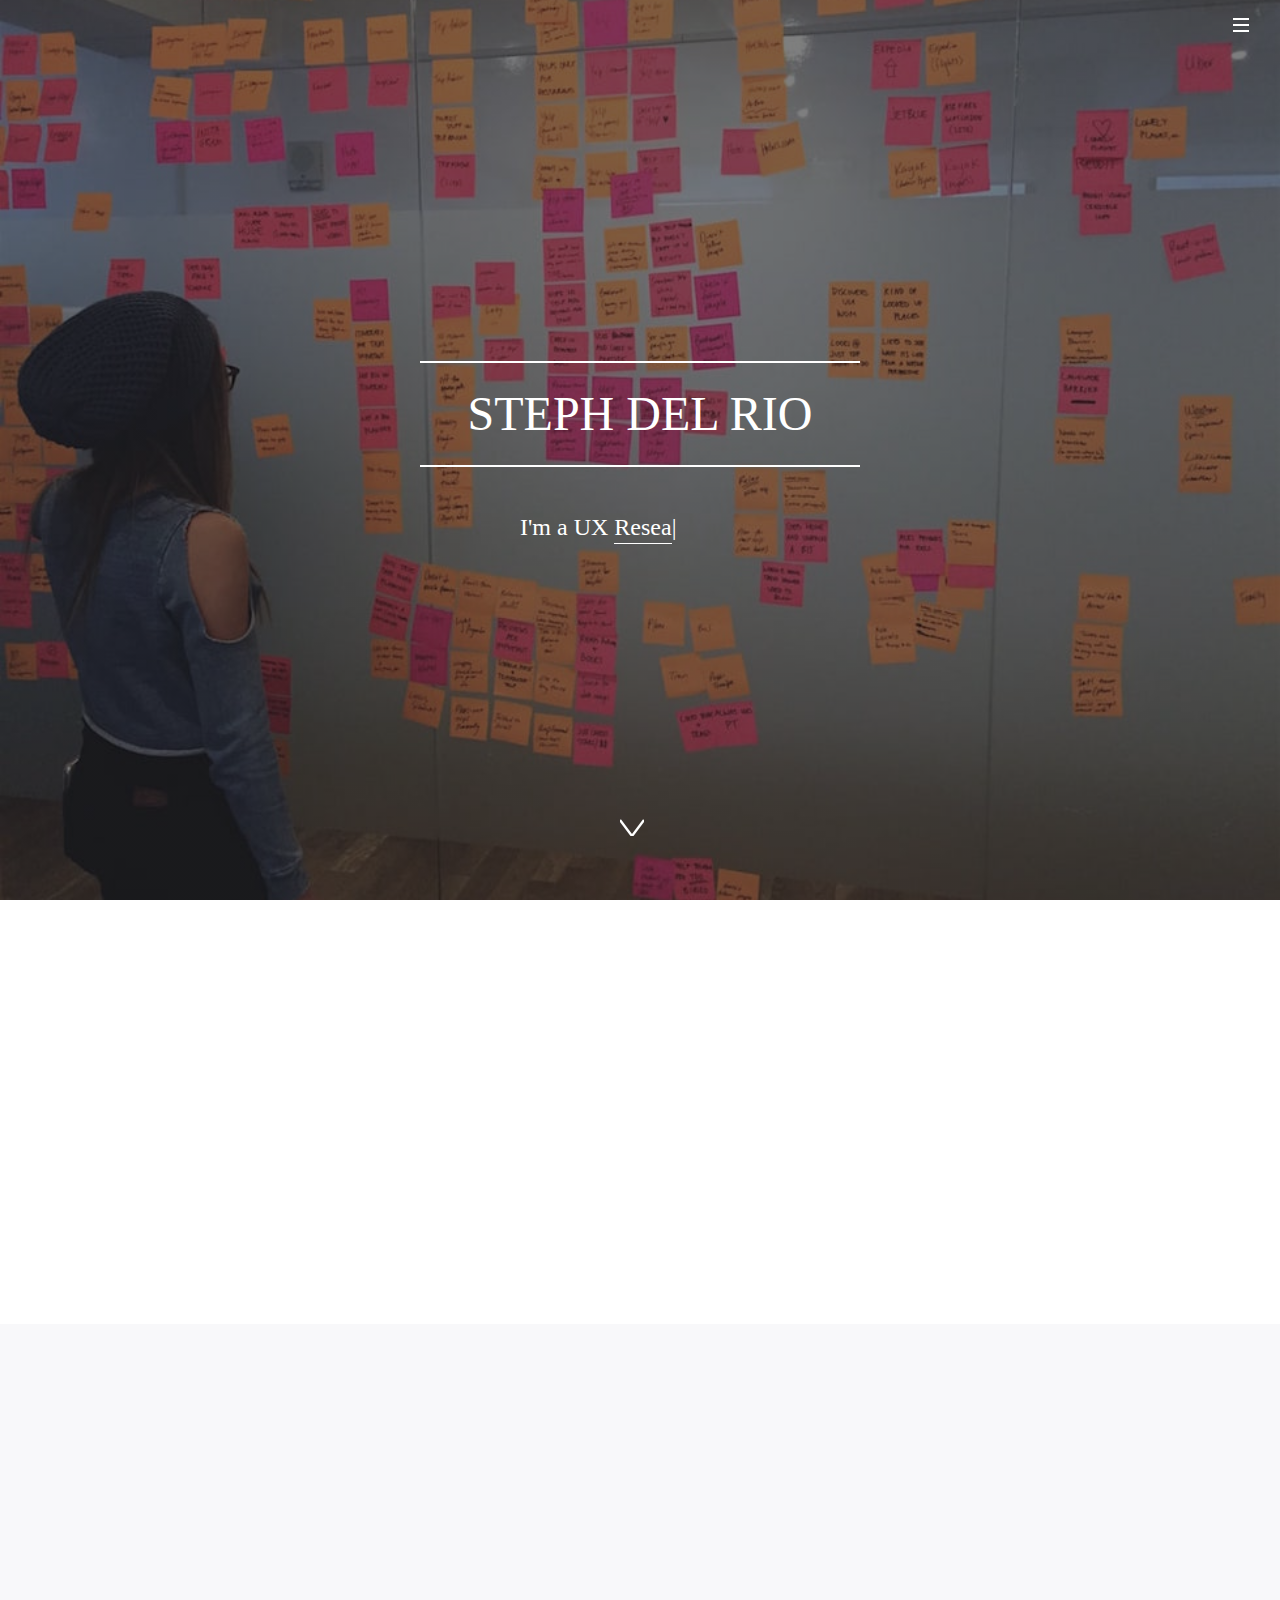
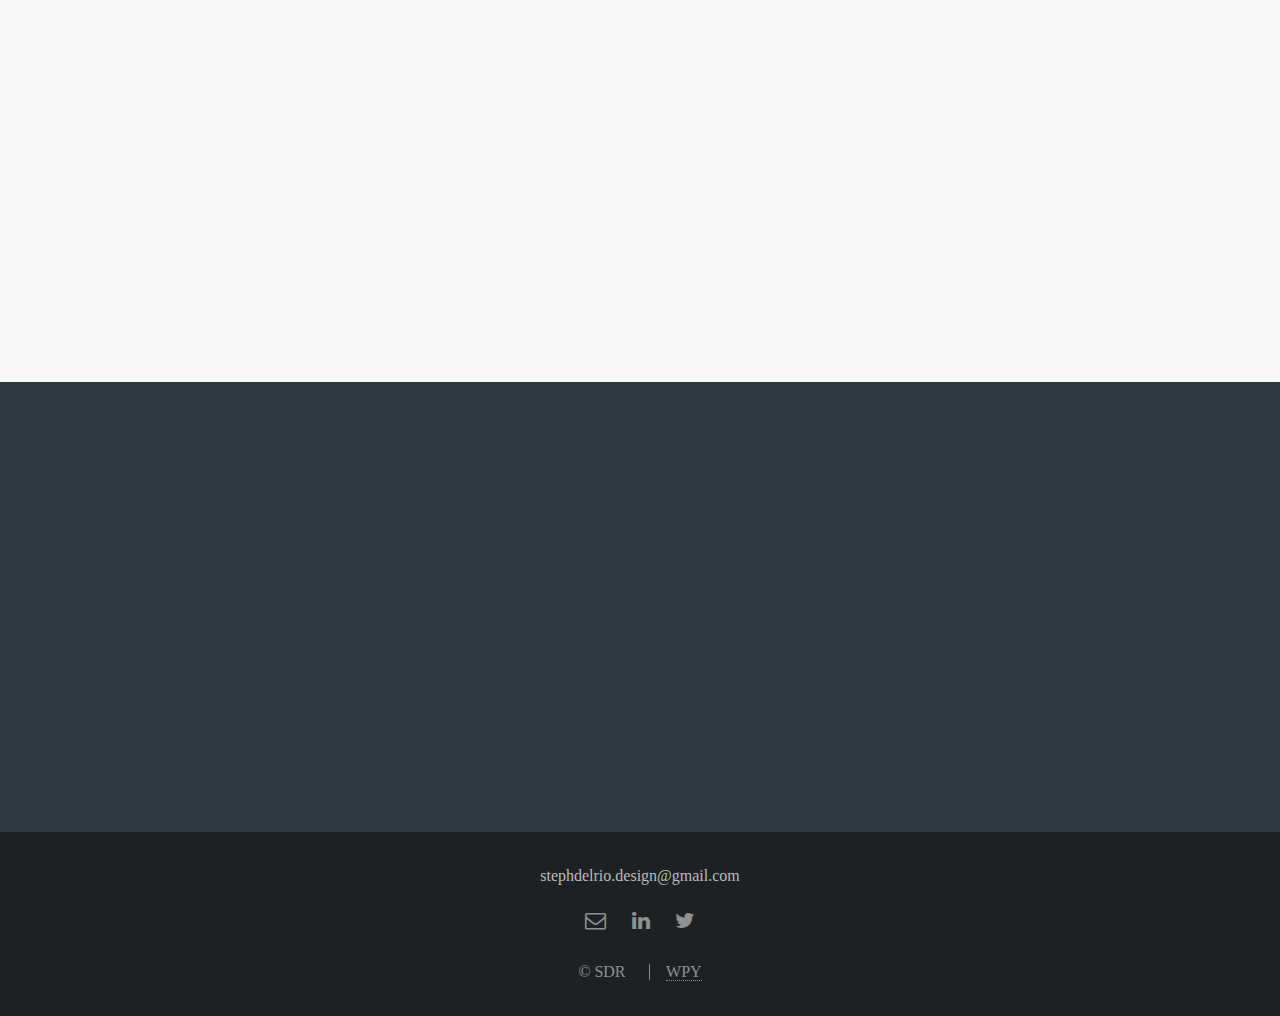
==== commit 5e065d86: "Optimization" ====
--- a/index.html
+++ b/index.html
@@ -1,177 +1,211 @@
-<!DOCTYPE HTML>
-
+<!DOCTYPE html>
 <html>
 <head>
-	<title>Steph Del Rio</title>
-	<meta charset="utf-8" />
-	<meta name="viewport" content="width=device-width, initial-scale=1" />
-	<meta name="description" content="User Experience Portfolio">
-	<meta name="keywords" content="ux, user experience, user research, UI, designer, coach, fashion, tech, women in tech, programming, user interface, general assembly, New York, NYC">
-	<meta name="author" content="Stephanie Del Rio">
-	<!--[if lte IE 8]><script src="assets/js/ie/html5shiv.js"></script><![endif]-->
-	<link rel="stylesheet" href="assets/css/main.css" />
-	<link rel="stylesheet" href="assets/css/animate.css">
-	<!--[if lte IE 8]><link rel="stylesheet" href="assets/css/ie8.css" /><![endif]-->
-	<!--[if lte IE 9]><link rel="stylesheet" href="assets/css/ie9.css" /><![endif]-->
-	<link rel="icon" href="images/Favicon.png" type="image/png" sizes="16x16">
+  <title>Steph Del Rio</title>
+  <meta charset="utf-8">
+  <meta content="width=device-width, initial-scale=1" name="viewport">
+  <meta content="User Experience Portfolio" name="description">
+  <meta content="ux, user experience, user research, UI, designer, coach, fashion, tech, women in tech, programming, user interface, general assembly, New York, NYC" name="keywords">
+  <meta content="Stephanie Del Rio" name="author">
+  <!--[if lte IE 8]><script src="assets/js/ie/html5shiv.js"></script><![endif]-->
+  <link href="assets/css/main.css" rel="stylesheet">
+  <link href="assets/css/animate.css" rel="stylesheet">
+  <!--[if lte IE 8]><link rel="stylesheet" href="assets/css/ie8.css" /><![endif]-->
+  <!--[if lte IE 9]><link rel="stylesheet" href="assets/css/ie9.css" /><![endif]-->
+  <link href="images/Favicon.png" rel="icon" sizes="16x16" type="image/png">
 </head>
 <body class="landing">
+  <!-- Page Wrapper -->
+  <div id="page-wrapper">
+    <!-- Header -->
+    <header class="alt" id="header">
+      <h1 id="logo"><a href="index.html">STEPH DEL RIO</a></h1>
+      <nav id="nav">
+        <ul>
+          <li class="special">
+            <a class="menuToggle" href="#menu"></a>
+            <div id="menu">
+              <ul>
+                <li>
+                  <a href="index.html">Home</a>
+                </li>
+                <li>
+                  <a href="about.html">About</a>
+                </li><!-- <li><a href="elements.html">Process</a></li> -->
+                <li>
+                  <a href="#two">Work</a>
+                </li>
+                <li>
+                  <a href="#stephsketch">Contact</a>
+                </li>
+              </ul>
+            </div>
+          </li>
+        </ul>
+      </nav>
+    </header><!-- Banner Landing Page -->
+    <section id="banner">
+      <div class="inner">
+        <h2>STEPH DEL RIO</h2><!-- <p class="iam">UX Designer</p> -->
+        <div id="banner-typetext">
+          I'm a UX
+          <p id="element"></p>
+          <div class="typed-cursor"></div>
+        </div>
+        <style type="text/css">
+            #element {
+                border-bottom: 1px solid white;
+                padding-bottom: 3px;
+                display: initial;
+            }
+        </style>
+      </div><a class="more scrolly" href="#one"></a>
+    </section><a class="scrollToTop" href="#"></a> <!-- About me quick -->
+    <section class="wrapper style1 special" id="one">
+      <!-- <div class="inner"> -->
+      <header class="major">
+        <h2 class="wow fadeInUp" data-wow-delay="0">UX is where empathy for
+        people meets tech.<br>
+        That's what I love about it.</h2>
+        <p class="wow fadeInUp" data-wow-delay="0.1s" style="font-size:18px">As
+        a UX Designer, my focus is on the user and how they interact with
+        products they love.<br>
+        If what I create can add a smile or make someone's life better, then
+        I've done my job. <a href="about.html">Read More</a></p>
+      </header>
+    </section><!-- Work Section -->
+    <section class="wrapper alt style2" id="two">
+      <section class="spotlight">
+        <div class="image wow fadeInLeft" data-wow-delay="0"><img alt=""
+        src="images/shopstyle.jpg"></div>
+        <div class="content wow fadeInRight" data-wow-delay="0">
+          <h2><b class="case-study-title">SNAPSTYLE</b></h2>
+          <h4>Search, discover, and buy anything you can photograph.</h4>
+          <p>My Role: Lead researcher, strategist, designer, usability
+          tester</p>
+          <ul class="actions wow fadeInUp" data-wow-delay="0">
+            <li>
+              <a class="button small fit" href="snapstyle.html">Full Case
+              Study</a>
+            </li>
+          </ul>
+        </div>
+      </section>
+      <section class="spotlight">
+        <div class="image wow fadeInRight" data-wow-delay="0"><img alt=""
+        src="images/curate.jpg"></div>
+        <div class="content2 wow fadeInLeft" data-wow-delay="0">
+          <h2><b class="case-study-title">CURATE</b></h2>
+          <h4>Men's custom outfit builder.</h4>
+          <p>My Role: Research, client relations, usability testing</p>
+          <p>CASE STUDY COMING SOON</p>
+        </div>
+      </section>
+      <section class="spotlight">
+        <div class="image wow fadeInLeft" data-wow-delay="0"><img alt=""
+        src="images/Airplane2.jpg"></div>
+        <div class="content wow fadeInRight" data-wow-delay="0">
+          <h2><b class="case-study-title">YELP TRAVEL</b></h2>
+          <h4>A new way to plan your trips.</h4>
+          <p>My Role: Lead researcher, strategist, designer, usability
+          tester</p>
+          <p>CASE STUDY COMING SOON</p>
+        </div>
+      </section>
+      <section class="spotlight">
+        <div class="image wow fadeInRight" data-wow-delay="0"><img alt=""
+        src="images/fashion-weather.jpg"></div>
+        <div class="content2 wow fadeInLeft" data-wow-delay="0">
+          <h2><b class="case-study-title">RAINING STYLE</b></h2>
+          <h4>Personal Project.</h4>
+          <p>My Role: All of the above</p>
+          <p>CASE STUDY COMING SOON</p>
+        </div>
+      </section>
+      <section class="spotlight">
+        <div class="image wow fadeInLeft" data-wow-delay="0"><img alt=""
+        src="images/columbia.jpg"></div>
+        <div class="content wow fadeInRight" data-wow-delay="0">
+          <h2><b class="case-study-title">COLUMBIA UNIVERSITY</b></h2>
+          <h4>An information architecture analysis.</h4>
+          <p>My Role: Research, analysis, strategy, information
+          architecture</p>
+          <p>CASE STUDY COMING SOON</p>
+        </div>
+      </section>
+    </section><!-- CTA -->
+    <section id="stephsketch">
+      <div class="inner wow fadeInUp" data-wow-delay="0">
+        <header>
+          <h2 style="color:white; font-size:2.25em;">Let's work together!</h2>
+          <ul class="actions">
+            <li>
+              <a class="button small fit special" href=
+              "mailto:stephdelrio.design@gmail.com?subject=Hi%20there!">Say
+              Hello</a>
+            </li>
+          </ul>
+        </header>
+      </div>
+    </section><!-- Footer -->
+    <footer id="footer">
+      <p>stephdelrio.design@gmail.com</p>
+      <ul class="icons">
+        <li>
+          <a class="icon fa-envelope-o" href=
+          "mailto:stephdelrio.design@gmail.com?subject=Hello!"><span class=
+          "label">Email</span></a>
+        </li>
+        <li>
+          <a class="icon fa-linkedin" href=
+          "https://www.linkedin.com/in/stephanie-del-rio-ab850245" target=
+          "_blank"><span class="label">LinkedIn</span></a>
+        </li>
+        <li>
+          <a class="icon fa-twitter" href="https://twitter.com/Stephdelrio"
+          target="_blank"><span class="label">Twitter</span></a>
+        </li>
+      </ul>
+      <ul class="copyright">
+        <li>&copy; SDR</li>
+        <li>
+          <a href="http://iamwill.us" target="_blank">WPY</a>
+        </li>
+      </ul>
+    </footer>
+  </div>
 
-	<!-- Page Wrapper -->
-	<div id="page-wrapper">
+  <!-- Scripts -->
+  <script src="assets/js/jquery.min.js">
+  </script>
+  <script src="assets/js/jquery.scrollex.min.js">
+  </script>
+  <script src="assets/js/jquery.scrolly.min.js">
+  </script>
+  <script src="assets/js/skel.min.js">
+  </script>
+  <script src="assets/js/util.min.js">
+  </script>
+  <!--[if lte IE 8]><script src="assets/js/ie/respond.min.js"></script><![endif]-->
 
-		<!-- Header -->
-		<header id="header" class="alt">
-			<h1 id="logo"><a href="index.html">STEPH DEL RIO</a></h1>
-			<nav id="nav">
-				<ul>
-					<li class="special">
-						<a href="#menu" class="menuToggle"></a>
-						<div id="menu">
-							<ul>
-								<li><a href="index.html">Home</a></li>
-								<li><a href="about.html">About</a></li>
-								<!-- <li><a href="elements.html">Process</a></li> -->
-								<li><a href="#two">Work</a></li>
-								<li><a href="#stephsketch">Contact</a></li>
-							</ul>
-						</div>
-					</li>
-				</ul>
-			</nav>
-		</header>
-
-		<!-- Banner Landing Page -->
-		<section id="banner">
-			<div class="inner">
-				<h2>STEPH DEL RIO</h2>
-				<!-- <p class="iam">UX Designer</p> -->
-				<div id="banner-typetext">I'm a UX <p id="element"></p>
-					<div class="typed-cursor"></div>
-				</div>
-				<style type="text/css">
-					#element {
-						border-bottom: 1px solid white;
-						padding-bottom: 3px;
-						display: initial;
-					}
-				</style>
-			</div>
-			<a href="#one" class="more scrolly"></a>
-		</section>
-		<a href="#" class="scrollToTop"></a>
-		<!-- About me quick -->
-		<section class="wrapper style1 special" id="one">
-			<!-- <div class="inner"> -->
-			<header class="major">
-				<h2 class="wow fadeInUp" data-wow-delay="0.2s">UX is where empathy for people meets tech.<br>That's what I love about it.</h2>
-				<p class="wow fadeInUp" data-wow-delay="0.4s"style="font-size:18px">As a UX Designer, my focus is on the user and how they interact with products they love.<br />
-					If what I create can add a smile or make someone's life better, then I've done my job. <a href="about.html">Read More</a></p>
-				</header>
-			</section>
-
-
-			<!-- Work Section -->
-
-			<section id="two" class="wrapper alt style2">
-				<section class="spotlight">
-					<div class="image wow fadeInLeft" data-wow-delay="0.4s"><img src="images/snapstyle/shopstyle.jpg" alt="" /></div>
-					<div class="content wow fadeInRight" data-wow-delay="0.4s">
-						<h2><b class="case-study-title">SNAPSTYLE</b></h2>
-						<h4>Search, discover, and buy anything you can photograph.</h4>
-						<p>My Role: Lead researcher, strategist, designer, usability tester</p>
-						<ul class="actions wow fadeInUp" data-wow-delay="0.2s">
-							<li><a href="snapstyle.html" class="button small fit">Full Case Study</a></li>
-						</ul>
-					</div>
-				</section>
-			<section class="spotlight">
-				<div class="image wow fadeInRight" data-wow-delay="0.4s"><img src="images/snapstyle/curate.jpg" alt="" /></div><div class="content2 wow fadeInLeft" data-wow-delay="0.4s">
-				<h2><b class="case-study-title">CURATE</b></h2>
-				<h4>Men's custom outfit builder.</h4>
-				<p>My Role: Research, client relations, usability testing</p>
-				<p>CASE STUDY COMING SOON</p>
-			</div>
-		</section>
-		<section class="spotlight">
-			<div class="image wow fadeInLeft" data-wow-delay="0.4s"><img src="images/snapstyle/Airplane2.jpg" alt="" /></div><div class="content wow fadeInRight" data-wow-delay="0.4s">
-			<h2><b class="case-study-title">YELP TRAVEL</b></h2>
-			<h4>A new way to plan your trips.</h4>
-			<p>My Role: Lead researcher, strategist, designer, usability tester</p>
-			<p>CASE STUDY COMING SOON</p>
-		</div>
-	</section>
-	<section class="spotlight">
-		<div class="image wow fadeInRight" data-wow-delay="0.4s"><img src="images/fashion-weather.jpg" alt="" /></div><div class="content2 wow fadeInLeft" data-wow-delay="0.4s">
-		<h2><b class="case-study-title">RAINING STYLE</b></h2>
-		<h4>Personal Project.</h4>
-		<p>My Role: All of the above</p>
-		<p>CASE STUDY COMING SOON</p>
-	</div>
-</section>
-<section class="spotlight">
-	<div class="image wow fadeInLeft" data-wow-delay="0.4s"><img src="images/columbia.jpg" alt="" /></div><div class="content wow fadeInRight" data-wow-delay="0.4s">
-	<h2><b class="case-study-title">COLUMBIA UNIVERSITY</b></h2>
-	<h4>An information architecture analysis.</h4>
-	<p>My Role: Research, analysis, strategy, information architecture</p>
-	<p>CASE STUDY COMING SOON</p>
-</div>
-</section>
-</section>
-
-
-<!-- CTA -->
-<section id="stephsketch">
-	<div class="inner wow fadeInUp" data-wow-delay="0.2s">
-		<header>
-			<h2 style="color:white; font-size:2.25em;">Let's work together!</h2>
-			<ul class="actions">
-				<li><a href="mailto:stephdelrio.design@gmail.com?subject=Hi there!" class="button small fit special">Say Hello</a></li>
-			</ul>
-		</header>
-	</div>
-</section>
-
-<!-- Footer -->
-<footer id="footer">
-	<p>stephdelrio.design@gmail.com</p>
-	<ul class="icons">
-		<li><a href="mailto:stephdelrio.design@gmail.com?subject=Hello!" class="icon fa-envelope-o"><span class="label">Email</span></a></li>
-		<li><a href="https://www.linkedin.com/in/stephanie-del-rio-ab850245" target="_blank" class="icon fa-linkedin"><span class="label">LinkedIn</span></a></li>
-		<li><a href="https://twitter.com/Stephdelrio" target="_blank" class="icon fa-twitter"><span class="label">Twitter</span></a></li>
-
-	</ul>
-	<ul class="copyright">
-		<li>&copy; SDR</li><li><a href="http://iamwill.us" target="_blank">WPY</a></li>
-	</ul>
-</footer>
-</div>
-
-<!-- Scripts -->
-<script src="assets/js/jquery.min.js"></script>
-<script src="assets/js/jquery.scrollex.min.js"></script>
-<script src="assets/js/jquery.scrolly.min.js"></script>
-<script src="assets/js/skel.min.js"></script>
-<script src="assets/js/util.js"></script>
-<!--[if lte IE 8]><script src="assets/js/ie/respond.min.js"></script><![endif]-->
-<script src="assets/js/main.js"></script>
-<script src="assets/js/typed.js"></script>
-<script src="assets/js/jquery.stellar.min.js"></script> 
-<script src="assets/js/wow.min.js"></script>
-<script>
-	new WOW().init();
-</script> 
-					
-<script>
-  (function(i,s,o,g,r,a,m){i['GoogleAnalyticsObject']=r;i[r]=i[r]||function(){
-  (i[r].q=i[r].q||[]).push(arguments)},i[r].l=1*new Date();a=s.createElement(o),
-  m=s.getElementsByTagName(o)[0];a.async=1;a.src=g;m.parentNode.insertBefore(a,m)
-  })(window,document,'script','https://www.google-analytics.com/analytics.js','ga');
-
-  ga('create', 'UA-80012310-1', 'auto');
-  ga('send', 'pageview');
-
-</script>
-
-	</body>
+  <script src="assets/js/main.js">
+  </script>
+  <script src="assets/js/typed.min.js">
+  </script>
+  <script src="assets/js/jquery.stellar.min.js">
+  </script>
+  <script src="assets/js/wow.min.js">
+  </script>
+  <script>
+       new WOW().init();
+  </script>
+  <script>
+       (function(i,s,o,g,r,a,m){i['GoogleAnalyticsObject']=r;i[r]=i[r]||function(){
+       (i[r].q=i[r].q||[]).push(arguments)},i[r].l=1*new Date();a=s.createElement(o),
+       m=s.getElementsByTagName(o)[0];a.async=1;a.src=g;m.parentNode.insertBefore(a,m)
+       })(window,document,'script','https://www.google-analytics.com/analytics.js','ga');
+       ga('create', 'UA-80012310-1', 'auto');
+       ga('send', 'pageview');
+  </script>
+</body>
 </html>--- a/assets/css/main.css
+++ b/assets/css/main.css
@@ -1,3792 +1,3512 @@
-@import url(font-awesome.min.css);
+@import  "font-awesome.min.css";
+
 /*@import url("http://fonts.googleapis.com/css?family=Open+Sans:400,400italic,600,600italic,800,800italic");*/
-
 /* Reset */
-
-	html, body, div, span, applet, object, iframe, h1, h2, h3, h4, h5, h6, p, blockquote, pre, a, abbr, acronym, address, big, cite, code, del, dfn, em, img, ins, kbd, q, s, samp, small, strike, strong, sub, sup, tt, var, b, u, i, center, dl, dt, dd, ol, ul, li, fieldset, form, label, legend, table, caption, tbody, tfoot, thead, tr, th, td, article, aside, canvas, details, embed, figure, figcaption, footer, header, hgroup, menu, nav, output, ruby, section, summary, time, mark, audio, video {
-		margin: 0;
-		padding: 0;
-		border: 0;
-		font-size: 100%;
-		font: inherit;
-		vertical-align: baseline;
-	}
-
-	article, aside, details, figcaption, figure, footer, header, hgroup, menu, nav, section {
-		display: block;
-	}
-
-	body {
-		line-height: 1;
-	}
-
-	ol, ul {
-		list-style: none;
-	}
-
-	blockquote, q {
-		quotes: none;
-	}
-
-	blockquote:before, blockquote:after, q:before, q:after {
-		content: '';
-		content: none;
-	}
-
-	table {
-		border-collapse: collapse;
-		border-spacing: 0;
-	}
-
-	body {
-		-webkit-text-size-adjust: none;
-	}
+html,body,div,span,applet,object,iframe,h1,h2,h3,h4,h5,h6,p,blockquote,pre,a,abbr,acronym,address,big,cite,code,del,dfn,em,img,ins,kbd,q,s,samp,small,strike,strong,sub,sup,tt,var,b,u,i,center,dl,dt,dd,ol,ul,li,fieldset,form,label,legend,table,caption,tbody,tfoot,thead,tr,th,td,article,aside,canvas,details,embed,figure,figcaption,footer,header,hgroup,menu,nav,output,ruby,section,summary,time,mark,audio,video {
+  margin: 0;
+  padding: 0;
+  border: 0;
+  font-size: 100%;
+  font: inherit;
+  vertical-align: baseline;
+}
+
+article,aside,details,figcaption,figure,footer,header,hgroup,menu,nav,section {
+  display: block;
+}
+
+body {
+  line-height: 1;
+}
+
+ol,ul {
+  list-style: none;
+}
+
+blockquote,q {
+  quotes: none;
+}
+
+blockquote:before,blockquote:after,q:before,q:after {
+  content: '';
+  content: none;
+}
+
+table {
+  border-collapse: collapse;
+  border-spacing: 0;
+}
+
+body {
+  -webkit-text-size-adjust: none;
+}
 
 /* Box Model */
-
-	*, *:before, *:after {
-		-moz-box-sizing: border-box;
-		-webkit-box-sizing: border-box;
-		box-sizing: border-box;
-	}
+*,:before,:after {
+  -moz-box-sizing: border-box;
+  -webkit-box-sizing: border-box;
+  box-sizing: border-box;
+}
 
 /* Grid */
-
-	.row {
-		border-bottom: solid 1px transparent;
-		-moz-box-sizing: border-box;
-		-webkit-box-sizing: border-box;
-		box-sizing: border-box;
-	}
-
-	.row > * {
-		float: left;
-		-moz-box-sizing: border-box;
-		-webkit-box-sizing: border-box;
-		box-sizing: border-box;
-	}
-
-	.row:after, .row:before {
-		content: '';
-		display: block;
-		clear: both;
-		height: 0;
-	}
-
-	.row.uniform > * > :first-child {
-		margin-top: 0;
-	}
-
-	.row.uniform > * > :last-child {
-		margin-bottom: 0;
-	}
-
-	.row.\30 \25 > * {
-		padding: 0 0 0 0em;
-	}
-
-	.row.\30 \25 {
-		margin: 0 0 -1px 0em;
-	}
-
-	.row.uniform.\30 \25 > * {
-		padding: 0em 0 0 0em;
-	}
-
-	.row.uniform.\30 \25 {
-		margin: 0em 0 -1px 0em;
-	}
-
-	.row > * {
-		padding: 0 0 0 1.5em;
-	}
-
-	.row {
-		margin: 0 0 -1px -1.5em;
-	}
-
-	.row.uniform > * {
-		padding: 1.5em 0 0 1.5em;
-	}
-
-	.row.uniform {
-		margin: -1.5em 0 -1px -1.5em;
-	}
-
-	.row.\32 00\25 > * {
-		padding: 0 0 0 3em;
-	}
-
-	.row.\32 00\25 {
-		margin: 0 0 -1px -3em;
-	}
-
-	.row.uniform.\32 00\25 > * {
-		padding: 3em 0 0 3em;
-	}
-
-	.row.uniform.\32 00\25 {
-		margin: -3em 0 -1px -3em;
-	}
-
-	.row.\31 50\25 > * {
-		padding: 0 0 0 2.25em;
-	}
-
-	.row.\31 50\25 {
-		margin: 0 0 -1px -2.25em;
-	}
-
-	.row.uniform.\31 50\25 > * {
-		padding: 2.25em 0 0 2.25em;
-	}
-
-	.row.uniform.\31 50\25 {
-		margin: -2.25em 0 -1px -2.25em;
-	}
-
-	.row.\35 0\25 > * {
-		padding: 0 0 0 0.75em;
-	}
-
-	.row.\35 0\25 {
-		margin: 0 0 -1px -0.75em;
-	}
-
-	.row.uniform.\35 0\25 > * {
-		padding: 0.75em 0 0 0.75em;
-	}
-
-	.row.uniform.\35 0\25 {
-		margin: -0.75em 0 -1px -0.75em;
-	}
-
-	.row.\32 5\25 > * {
-		padding: 0 0 0 0.375em;
-	}
-
-	.row.\32 5\25 {
-		margin: 0 0 -1px -0.375em;
-	}
-
-	.row.uniform.\32 5\25 > * {
-		padding: 0.375em 0 0 0.375em;
-	}
-
-	.row.uniform.\32 5\25 {
-		margin: -0.375em 0 -1px -0.375em;
-	}
-
-	.\31 2u, .\31 2u\24 {
-		width: 100%;
-		clear: none;
-		margin-left: 0;
-	}
-
-	.\31 1u, .\31 1u\24 {
-		width: 91.6666666667%;
-		clear: none;
-		margin-left: 0;
-	}
-
-	.\31 0u, .\31 0u\24 {
-		width: 83.3333333333%;
-		clear: none;
-		margin-left: 0;
-	}
-
-	.\39 u, .\39 u\24 {
-		width: 75%;
-		clear: none;
-		margin-left: 0;
-	}
-
-	.\38 u, .\38 u\24 {
-		width: 66.6666666667%;
-		clear: none;
-		margin-left: 0;
-	}
-
-	.\37 u, .\37 u\24 {
-		width: 58.3333333333%;
-		clear: none;
-		margin-left: 0;
-	}
-
-	.\36 u, .\36 u\24 {
-		width: 50%;
-		clear: none;
-		margin-left: 0;
-		margin-bottom: 90px;
-	}
-
-	.\35 u, .\35 u\24 {
-		width: 41.6666666667%;
-		clear: none;
-		margin-left: 0;
-	}
-
-	.\34 u, .\34 u\24 {
-		width: 33.3333333333%;
-		clear: none;
-		margin-left: 0;
-	}
-
-	.\33 u, .\33 u\24 {
-		width: 25%;
-		clear: none;
-		margin-left: 0;
-	}
-
-	.\32 u, .\32 u\24 {
-		width: 16.6666666667%;
-		clear: none;
-		margin-left: 0;
-	}
-
-	.\31 u, .\31 u\24 {
-		width: 8.3333333333%;
-		clear: none;
-		margin-left: 0;
-	}
-
-	.\31 2u\24 + *,
-	.\31 1u\24 + *,
-	.\31 0u\24 + *,
-	.\39 u\24 + *,
-	.\38 u\24 + *,
-	.\37 u\24 + *,
-	.\36 u\24 + *,
-	.\35 u\24 + *,
-	.\34 u\24 + *,
-	.\33 u\24 + *,
-	.\32 u\24 + *,
-	.\31 u\24 + * {
-		clear: left;
-	}
-
-	.\-11u {
-		margin-left: 91.66667%;
-	}
-
-	.\-10u {
-		margin-left: 83.33333%;
-	}
-
-	.\-9u {
-		margin-left: 75%;
-	}
-
-	.\-8u {
-		margin-left: 66.66667%;
-	}
-
-	.\-7u {
-		margin-left: 58.33333%;
-	}
-
-	.\-6u {
-		margin-left: 50%;
-	}
-
-	.\-5u {
-		margin-left: 41.66667%;
-	}
-
-	.\-4u {
-		margin-left: 33.33333%;
-	}
-
-	.\-3u {
-		margin-left: 25%;
-	}
-
-	.\-2u {
-		margin-left: 16.66667%;
-	}
-
-	.\-1u {
-		margin-left: 8.33333%;
-	}
-
-	@media screen and (max-width: 1680px) {
-
-		.row > * {
-			padding: 0 0 0 1.5em;
-		}
-
-		.row {
-			margin: 0 0 -1px -1.5em;
-		}
-
-		.row.uniform > * {
-			padding: 1.5em 0 0 1.5em;
-		}
-
-		.row.uniform {
-			margin: -1.5em 0 -1px -1.5em;
-		}
-
-		.row.\32 00\25 > * {
-			padding: 0 0 0 3em;
-		}
-
-		.row.\32 00\25 {
-			margin: 0 0 -1px -3em;
-		}
-
-		.row.uniform.\32 00\25 > * {
-			padding: 3em 0 0 3em;
-		}
-
-		.row.uniform.\32 00\25 {
-			margin: -3em 0 -1px -3em;
-		}
-
-		.row.\31 50\25 > * {
-			padding: 0 0 0 2.25em;
-		}
-
-		.row.\31 50\25 {
-			margin: 0 0 -1px -2.25em;
-		}
-
-		.row.uniform.\31 50\25 > * {
-			padding: 2.25em 0 0 2.25em;
-		}
-
-		.row.uniform.\31 50\25 {
-			margin: -2.25em 0 -1px -2.25em;
-		}
-
-		.row.\35 0\25 > * {
-			padding: 0 0 0 0.75em;
-		}
-
-		.row.\35 0\25 {
-			margin: 0 0 -1px -0.75em;
-		}
-
-		.row.uniform.\35 0\25 > * {
-			padding: 0.75em 0 0 0.75em;
-		}
-
-		.row.uniform.\35 0\25 {
-			margin: -0.75em 0 -1px -0.75em;
-		}
-
-		.row.\32 5\25 > * {
-			padding: 0 0 0 0.375em;
-		}
-
-		.row.\32 5\25 {
-			margin: 0 0 -1px -0.375em;
-		}
-
-		.row.uniform.\32 5\25 > * {
-			padding: 0.375em 0 0 0.375em;
-		}
-
-		.row.uniform.\32 5\25 {
-			margin: -0.375em 0 -1px -0.375em;
-		}
-
-		.\31 2u\28xlarge\29, .\31 2u\24\28xlarge\29 {
-			width: 100%;
-			clear: none;
-			margin-left: 0;
-		}
-
-		.\31 1u\28xlarge\29, .\31 1u\24\28xlarge\29 {
-			width: 91.6666666667%;
-			clear: none;
-			margin-left: 0;
-		}
-
-		.\31 0u\28xlarge\29, .\31 0u\24\28xlarge\29 {
-			width: 83.3333333333%;
-			clear: none;
-			margin-left: 0;
-		}
-
-		.\39 u\28xlarge\29, .\39 u\24\28xlarge\29 {
-			width: 75%;
-			clear: none;
-			margin-left: 0;
-		}
-
-		.\38 u\28xlarge\29, .\38 u\24\28xlarge\29 {
-			width: 66.6666666667%;
-			clear: none;
-			margin-left: 0;
-		}
-
-		.\37 u\28xlarge\29, .\37 u\24\28xlarge\29 {
-			width: 58.3333333333%;
-			clear: none;
-			margin-left: 0;
-		}
-
-		.\36 u\28xlarge\29, .\36 u\24\28xlarge\29 {
-			width: 50%;
-			clear: none;
-			margin-left: 0;
-		}
-
-		.\35 u\28xlarge\29, .\35 u\24\28xlarge\29 {
-			width: 41.6666666667%;
-			clear: none;
-			margin-left: 0;
-		}
-
-		.\34 u\28xlarge\29, .\34 u\24\28xlarge\29 {
-			width: 33.3333333333%;
-			clear: none;
-			margin-left: 0;
-		}
-
-		.\33 u\28xlarge\29, .\33 u\24\28xlarge\29 {
-			width: 25%;
-			clear: none;
-			margin-left: 0;
-		}
-
-		.\32 u\28xlarge\29, .\32 u\24\28xlarge\29 {
-			width: 16.6666666667%;
-			clear: none;
-			margin-left: 0;
-		}
-
-		.\31 u\28xlarge\29, .\31 u\24\28xlarge\29 {
-			width: 8.3333333333%;
-			clear: none;
-			margin-left: 0;
-		}
-
-		.\31 2u\24\28xlarge\29 + *,
-		.\31 1u\24\28xlarge\29 + *,
-		.\31 0u\24\28xlarge\29 + *,
-		.\39 u\24\28xlarge\29 + *,
-		.\38 u\24\28xlarge\29 + *,
-		.\37 u\24\28xlarge\29 + *,
-		.\36 u\24\28xlarge\29 + *,
-		.\35 u\24\28xlarge\29 + *,
-		.\34 u\24\28xlarge\29 + *,
-		.\33 u\24\28xlarge\29 + *,
-		.\32 u\24\28xlarge\29 + *,
-		.\31 u\24\28xlarge\29 + * {
-			clear: left;
-		}
-
-		.\-11u\28xlarge\29 {
-			margin-left: 91.66667%;
-		}
-
-		.\-10u\28xlarge\29 {
-			margin-left: 83.33333%;
-		}
-
-		.\-9u\28xlarge\29 {
-			margin-left: 75%;
-		}
-
-		.\-8u\28xlarge\29 {
-			margin-left: 66.66667%;
-		}
-
-		.\-7u\28xlarge\29 {
-			margin-left: 58.33333%;
-		}
-
-		.\-6u\28xlarge\29 {
-			margin-left: 50%;
-		}
-
-		.\-5u\28xlarge\29 {
-			margin-left: 41.66667%;
-		}
-
-		.\-4u\28xlarge\29 {
-			margin-left: 33.33333%;
-		}
-
-		.\-3u\28xlarge\29 {
-			margin-left: 25%;
-		}
-
-		.\-2u\28xlarge\29 {
-			margin-left: 16.66667%;
-		}
-
-		.\-1u\28xlarge\29 {
-			margin-left: 8.33333%;
-		}
-
-	}
-
-	@media screen and (max-width: 1280px) {
-
-		.row > * {
-			padding: 0 0 0 1.5em;
-		}
-
-		.row {
-			margin: 0 0 -1px -1.5em;
-		}
-
-		.row.uniform > * {
-			padding: 1.5em 0 0 1.5em;
-		}
-
-		.row.uniform {
-			margin: -1.5em 0 -1px -1.5em;
-		}
-
-		.row.\32 00\25 > * {
-			padding: 0 0 0 3em;
-		}
-
-		.row.\32 00\25 {
-			margin: 0 0 -1px -3em;
-		}
-
-		.row.uniform.\32 00\25 > * {
-			padding: 3em 0 0 3em;
-		}
-
-		.row.uniform.\32 00\25 {
-			margin: -3em 0 -1px -3em;
-		}
-
-		.row.\31 50\25 > * {
-			padding: 0 0 0 2.25em;
-		}
-
-		.row.\31 50\25 {
-			margin: 0 0 -1px -2.25em;
-		}
-
-		.row.uniform.\31 50\25 > * {
-			padding: 2.25em 0 0 2.25em;
-		}
-
-		.row.uniform.\31 50\25 {
-			margin: -2.25em 0 -1px -2.25em;
-		}
-
-		.row.\35 0\25 > * {
-			padding: 0 0 0 0.75em;
-		}
-
-		.row.\35 0\25 {
-			margin: 0 0 -1px -0.75em;
-		}
-
-		.row.uniform.\35 0\25 > * {
-			padding: 0.75em 0 0 0.75em;
-		}
-
-		.row.uniform.\35 0\25 {
-			margin: -0.75em 0 -1px -0.75em;
-		}
-
-		.row.\32 5\25 > * {
-			padding: 0 0 0 0.375em;
-		}
-
-		.row.\32 5\25 {
-			margin: 0 0 -1px -0.375em;
-		}
-
-		.row.uniform.\32 5\25 > * {
-			padding: 0.375em 0 0 0.375em;
-		}
-
-		.row.uniform.\32 5\25 {
-			margin: -0.375em 0 -1px -0.375em;
-		}
-
-		.\31 2u\28large\29, .\31 2u\24\28large\29 {
-			width: 100%;
-			clear: none;
-			margin-left: 0;
-		}
-
-		.\31 1u\28large\29, .\31 1u\24\28large\29 {
-			width: 91.6666666667%;
-			clear: none;
-			margin-left: 0;
-		}
-
-		.\31 0u\28large\29, .\31 0u\24\28large\29 {
-			width: 83.3333333333%;
-			clear: none;
-			margin-left: 0;
-		}
-
-		.\39 u\28large\29, .\39 u\24\28large\29 {
-			width: 75%;
-			clear: none;
-			margin-left: 0;
-		}
-
-		.\38 u\28large\29, .\38 u\24\28large\29 {
-			width: 66.6666666667%;
-			clear: none;
-			margin-left: 0;
-		}
-
-		.\37 u\28large\29, .\37 u\24\28large\29 {
-			width: 58.3333333333%;
-			clear: none;
-			margin-left: 0;
-		}
-
-		.\36 u\28large\29, .\36 u\24\28large\29 {
-			width: 50%;
-			clear: none;
-			margin-left: 0;
-		}
-
-		.\35 u\28large\29, .\35 u\24\28large\29 {
-			width: 41.6666666667%;
-			clear: none;
-			margin-left: 0;
-		}
-
-		.\34 u\28large\29, .\34 u\24\28large\29 {
-			width: 33.3333333333%;
-			clear: none;
-			margin-left: 0;
-		}
-
-		.\33 u\28large\29, .\33 u\24\28large\29 {
-			width: 25%;
-			clear: none;
-			margin-left: 0;
-		}
-
-		.\32 u\28large\29, .\32 u\24\28large\29 {
-			width: 16.6666666667%;
-			clear: none;
-			margin-left: 0;
-		}
-
-		.\31 u\28large\29, .\31 u\24\28large\29 {
-			width: 8.3333333333%;
-			clear: none;
-			margin-left: 0;
-		}
-
-		.\31 2u\24\28large\29 + *,
-		.\31 1u\24\28large\29 + *,
-		.\31 0u\24\28large\29 + *,
-		.\39 u\24\28large\29 + *,
-		.\38 u\24\28large\29 + *,
-		.\37 u\24\28large\29 + *,
-		.\36 u\24\28large\29 + *,
-		.\35 u\24\28large\29 + *,
-		.\34 u\24\28large\29 + *,
-		.\33 u\24\28large\29 + *,
-		.\32 u\24\28large\29 + *,
-		.\31 u\24\28large\29 + * {
-			clear: left;
-		}
-
-		.\-11u\28large\29 {
-			margin-left: 91.66667%;
-		}
-
-		.\-10u\28large\29 {
-			margin-left: 83.33333%;
-		}
-
-		.\-9u\28large\29 {
-			margin-left: 75%;
-		}
-
-		.\-8u\28large\29 {
-			margin-left: 66.66667%;
-		}
-
-		.\-7u\28large\29 {
-			margin-left: 58.33333%;
-		}
-
-		.\-6u\28large\29 {
-			margin-left: 50%;
-		}
-
-		.\-5u\28large\29 {
-			margin-left: 41.66667%;
-		}
-
-		.\-4u\28large\29 {
-			margin-left: 33.33333%;
-		}
-
-		.\-3u\28large\29 {
-			margin-left: 25%;
-		}
-
-		.\-2u\28large\29 {
-			margin-left: 16.66667%;
-		}
-
-		.\-1u\28large\29 {
-			margin-left: 8.33333%;
-		}
-
-	}
-
-	@media screen and (max-width: 980px) {
-
-		.row > * {
-			padding: 0 0 0 1.5em;
-		}
-
-		.row {
-			margin: 0 0 -1px -1.5em;
-		}
-
-		.row.uniform > * {
-			padding: 1.5em 0 0 1.5em;
-		}
-
-		.row.uniform {
-			margin: -1.5em 0 -1px -1.5em;
-		}
-
-		.row.\32 00\25 > * {
-			padding: 0 0 0 3em;
-		}
-
-		.row.\32 00\25 {
-			margin: 0 0 -1px -3em;
-		}
-
-		.row.uniform.\32 00\25 > * {
-			padding: 3em 0 0 3em;
-		}
-
-		.row.uniform.\32 00\25 {
-			margin: -3em 0 -1px -3em;
-		}
-
-		.row.\31 50\25 > * {
-			padding: 0 0 0 2.25em;
-		}
-
-		.row.\31 50\25 {
-			margin: 0 0 -1px -2.25em;
-		}
-
-		.row.uniform.\31 50\25 > * {
-			padding: 2.25em 0 0 2.25em;
-		}
-
-		.row.uniform.\31 50\25 {
-			margin: -2.25em 0 -1px -2.25em;
-		}
-
-		.row.\35 0\25 > * {
-			padding: 0 0 0 0.75em;
-		}
-
-		.row.\35 0\25 {
-			margin: 0 0 -1px -0.75em;
-		}
-
-		.row.uniform.\35 0\25 > * {
-			padding: 0.75em 0 0 0.75em;
-		}
-
-		.row.uniform.\35 0\25 {
-			margin: -0.75em 0 -1px -0.75em;
-		}
-
-		.row.\32 5\25 > * {
-			padding: 0 0 0 0.375em;
-		}
-
-		.row.\32 5\25 {
-			margin: 0 0 -1px -0.375em;
-		}
-
-		.row.uniform.\32 5\25 > * {
-			padding: 0.375em 0 0 0.375em;
-		}
-
-		.row.uniform.\32 5\25 {
-			margin: -0.375em 0 -1px -0.375em;
-		}
-
-		.\31 2u\28medium\29, .\31 2u\24\28medium\29 {
-			width: 100%;
-			clear: none;
-			margin-left: 0;
-		}
-
-		.\31 1u\28medium\29, .\31 1u\24\28medium\29 {
-			width: 91.6666666667%;
-			clear: none;
-			margin-left: 0;
-		}
-
-		.\31 0u\28medium\29, .\31 0u\24\28medium\29 {
-			width: 83.3333333333%;
-			clear: none;
-			margin-left: 0;
-		}
-
-		.\39 u\28medium\29, .\39 u\24\28medium\29 {
-			width: 75%;
-			clear: none;
-			margin-left: 0;
-		}
-
-		.\38 u\28medium\29, .\38 u\24\28medium\29 {
-			width: 66.6666666667%;
-			clear: none;
-			margin-left: 0;
-		}
-
-		.\37 u\28medium\29, .\37 u\24\28medium\29 {
-			width: 58.3333333333%;
-			clear: none;
-			margin-left: 0;
-		}
-
-		.\36 u\28medium\29, .\36 u\24\28medium\29 {
-			width: 50%;
-			clear: none;
-			margin-left: 0;
-		}
-
-		.\35 u\28medium\29, .\35 u\24\28medium\29 {
-			width: 41.6666666667%;
-			clear: none;
-			margin-left: 0;
-		}
-
-		.\34 u\28medium\29, .\34 u\24\28medium\29 {
-			width: 33.3333333333%;
-			clear: none;
-			margin-left: 0;
-		}
-
-		.\33 u\28medium\29, .\33 u\24\28medium\29 {
-			width: 25%;
-			clear: none;
-			margin-left: 0;
-		}
-
-		.\32 u\28medium\29, .\32 u\24\28medium\29 {
-			width: 16.6666666667%;
-			clear: none;
-			margin-left: 0;
-		}
-
-		.\31 u\28medium\29, .\31 u\24\28medium\29 {
-			width: 8.3333333333%;
-			clear: none;
-			margin-left: 0;
-		}
-
-		.\31 2u\24\28medium\29 + *,
-		.\31 1u\24\28medium\29 + *,
-		.\31 0u\24\28medium\29 + *,
-		.\39 u\24\28medium\29 + *,
-		.\38 u\24\28medium\29 + *,
-		.\37 u\24\28medium\29 + *,
-		.\36 u\24\28medium\29 + *,
-		.\35 u\24\28medium\29 + *,
-		.\34 u\24\28medium\29 + *,
-		.\33 u\24\28medium\29 + *,
-		.\32 u\24\28medium\29 + *,
-		.\31 u\24\28medium\29 + * {
-			clear: left;
-		}
-
-		.\-11u\28medium\29 {
-			margin-left: 91.66667%;
-		}
-
-		.\-10u\28medium\29 {
-			margin-left: 83.33333%;
-		}
-
-		.\-9u\28medium\29 {
-			margin-left: 75%;
-		}
-
-		.\-8u\28medium\29 {
-			margin-left: 66.66667%;
-		}
-
-		.\-7u\28medium\29 {
-			margin-left: 58.33333%;
-		}
-
-		.\-6u\28medium\29 {
-			margin-left: 50%;
-		}
-
-		.\-5u\28medium\29 {
-			margin-left: 41.66667%;
-		}
-
-		.\-4u\28medium\29 {
-			margin-left: 33.33333%;
-		}
-
-		.\-3u\28medium\29 {
-			margin-left: 25%;
-		}
-
-		.\-2u\28medium\29 {
-			margin-left: 16.66667%;
-		}
-
-		.\-1u\28medium\29 {
-			margin-left: 8.33333%;
-		}
-
-	}
-
-	@media screen and (max-width: 736px) {
-
-		.row > * {
-			padding: 0 0 0 1.5em;
-		}
-
-		.row {
-			margin: 0 0 -1px -1.5em;
-		}
-
-		.row.uniform > * {
-			padding: 1.5em 0 0 1.5em;
-		}
-
-		.row.uniform {
-			margin: -1.5em 0 -1px -1.5em;
-		}
-
-		.row.\32 00\25 > * {
-			padding: 0 0 0 3em;
-		}
-
-		.row.\32 00\25 {
-			margin: 0 0 -1px -3em;
-		}
-
-		.row.uniform.\32 00\25 > * {
-			padding: 3em 0 0 3em;
-		}
-
-		.row.uniform.\32 00\25 {
-			margin: -3em 0 -1px -3em;
-		}
-
-		.row.\31 50\25 > * {
-			padding: 0 0 0 2.25em;
-		}
-
-		.row.\31 50\25 {
-			margin: 0 0 -1px -2.25em;
-		}
-
-		.row.uniform.\31 50\25 > * {
-			padding: 2.25em 0 0 2.25em;
-		}
-
-		.row.uniform.\31 50\25 {
-			margin: -2.25em 0 -1px -2.25em;
-		}
-
-		.row.\35 0\25 > * {
-			padding: 0 0 0 0.75em;
-		}
-
-		.row.\35 0\25 {
-			margin: 0 0 -1px -0.75em;
-		}
-
-		.row.uniform.\35 0\25 > * {
-			padding: 0.75em 0 0 0.75em;
-		}
-
-		.row.uniform.\35 0\25 {
-			margin: -0.75em 0 -1px -0.75em;
-		}
-
-		.row.\32 5\25 > * {
-			padding: 0 0 0 0.375em;
-		}
-
-		.row.\32 5\25 {
-			margin: 0 0 -1px -0.375em;
-		}
-
-		.row.uniform.\32 5\25 > * {
-			padding: 0.375em 0 0 0.375em;
-		}
-
-		.row.uniform.\32 5\25 {
-			margin: -0.375em 0 -1px -0.375em;
-		}
-
-		.\31 2u\28small\29, .\31 2u\24\28small\29 {
-			width: 100%;
-			clear: none;
-			margin-left: 0;
-		}
-
-		.\31 1u\28small\29, .\31 1u\24\28small\29 {
-			width: 91.6666666667%;
-			clear: none;
-			margin-left: 0;
-		}
-
-		.\31 0u\28small\29, .\31 0u\24\28small\29 {
-			width: 83.3333333333%;
-			clear: none;
-			margin-left: 0;
-		}
-
-		.\39 u\28small\29, .\39 u\24\28small\29 {
-			width: 75%;
-			clear: none;
-			margin-left: 0;
-		}
-
-		.\38 u\28small\29, .\38 u\24\28small\29 {
-			width: 66.6666666667%;
-			clear: none;
-			margin-left: 0;
-		}
-
-		.\37 u\28small\29, .\37 u\24\28small\29 {
-			width: 58.3333333333%;
-			clear: none;
-			margin-left: 0;
-		}
-
-		.\36 u\28small\29, .\36 u\24\28small\29 {
-			width: 50%;
-			clear: none;
-			margin-left: 0;
-		}
-
-		.\35 u\28small\29, .\35 u\24\28small\29 {
-			width: 41.6666666667%;
-			clear: none;
-			margin-left: 0;
-		}
-
-		.\34 u\28small\29, .\34 u\24\28small\29 {
-			width: 33.3333333333%;
-			clear: none;
-			margin-left: 0;
-		}
-
-		.\33 u\28small\29, .\33 u\24\28small\29 {
-			width: 25%;
-			clear: none;
-			margin-left: 0;
-		}
-
-		.\32 u\28small\29, .\32 u\24\28small\29 {
-			width: 16.6666666667%;
-			clear: none;
-			margin-left: 0;
-		}
-
-		.\31 u\28small\29, .\31 u\24\28small\29 {
-			width: 8.3333333333%;
-			clear: none;
-			margin-left: 0;
-		}
-
-		.\31 2u\24\28small\29 + *,
-		.\31 1u\24\28small\29 + *,
-		.\31 0u\24\28small\29 + *,
-		.\39 u\24\28small\29 + *,
-		.\38 u\24\28small\29 + *,
-		.\37 u\24\28small\29 + *,
-		.\36 u\24\28small\29 + *,
-		.\35 u\24\28small\29 + *,
-		.\34 u\24\28small\29 + *,
-		.\33 u\24\28small\29 + *,
-		.\32 u\24\28small\29 + *,
-		.\31 u\24\28small\29 + * {
-			clear: left;
-		}
-
-		.\-11u\28small\29 {
-			margin-left: 91.66667%;
-		}
-
-		.\-10u\28small\29 {
-			margin-left: 83.33333%;
-		}
-
-		.\-9u\28small\29 {
-			margin-left: 75%;
-		}
-
-		.\-8u\28small\29 {
-			margin-left: 66.66667%;
-		}
-
-		.\-7u\28small\29 {
-			margin-left: 58.33333%;
-		}
-
-		.\-6u\28small\29 {
-			margin-left: 50%;
-		}
-
-		.\-5u\28small\29 {
-			margin-left: 41.66667%;
-		}
-
-		.\-4u\28small\29 {
-			margin-left: 33.33333%;
-		}
-
-		.\-3u\28small\29 {
-			margin-left: 25%;
-		}
-
-		.\-2u\28small\29 {
-			margin-left: 16.66667%;
-		}
-
-		.\-1u\28small\29 {
-			margin-left: 8.33333%;
-		}
-
-	}
-
-	@media screen and (max-width: 480px) {
-
-		.row > * {
-			padding: 0 0 0 1.5em;
-		}
-
-		.row {
-			margin: 0 0 -1px -1.5em;
-		}
-
-		.row.uniform > * {
-			padding: 1.5em 0 0 1.5em;
-		}
-
-		.row.uniform {
-			margin: -1.5em 0 -1px -1.5em;
-		}
-
-		.row.\32 00\25 > * {
-			padding: 0 0 0 3em;
-		}
-
-		.row.\32 00\25 {
-			margin: 0 0 -1px -3em;
-		}
-
-		.row.uniform.\32 00\25 > * {
-			padding: 3em 0 0 3em;
-		}
-
-		.row.uniform.\32 00\25 {
-			margin: -3em 0 -1px -3em;
-		}
-
-		.row.\31 50\25 > * {
-			padding: 0 0 0 2.25em;
-		}
-
-		.row.\31 50\25 {
-			margin: 0 0 -1px -2.25em;
-		}
-
-		.row.uniform.\31 50\25 > * {
-			padding: 2.25em 0 0 2.25em;
-		}
-
-		.row.uniform.\31 50\25 {
-			margin: -2.25em 0 -1px -2.25em;
-		}
-
-		.row.\35 0\25 > * {
-			padding: 0 0 0 0.75em;
-		}
-
-		.row.\35 0\25 {
-			margin: 0 0 -1px -0.75em;
-		}
-
-		.row.uniform.\35 0\25 > * {
-			padding: 0.75em 0 0 0.75em;
-		}
-
-		.row.uniform.\35 0\25 {
-			margin: -0.75em 0 -1px -0.75em;
-		}
-
-		.row.\32 5\25 > * {
-			padding: 0 0 0 0.375em;
-		}
-
-		.row.\32 5\25 {
-			margin: 0 0 -1px -0.375em;
-		}
-
-		.row.uniform.\32 5\25 > * {
-			padding: 0.375em 0 0 0.375em;
-		}
-
-		.row.uniform.\32 5\25 {
-			margin: -0.375em 0 -1px -0.375em;
-		}
-
-		.\31 2u\28xsmall\29, .\31 2u\24\28xsmall\29 {
-			width: 100%;
-			clear: none;
-			margin-left: 0;
-		}
-
-		.\31 1u\28xsmall\29, .\31 1u\24\28xsmall\29 {
-			width: 91.6666666667%;
-			clear: none;
-			margin-left: 0;
-		}
-
-		.\31 0u\28xsmall\29, .\31 0u\24\28xsmall\29 {
-			width: 83.3333333333%;
-			clear: none;
-			margin-left: 0;
-		}
-
-		.\39 u\28xsmall\29, .\39 u\24\28xsmall\29 {
-			width: 75%;
-			clear: none;
-			margin-left: 0;
-		}
-
-		.\38 u\28xsmall\29, .\38 u\24\28xsmall\29 {
-			width: 66.6666666667%;
-			clear: none;
-			margin-left: 0;
-		}
-
-		.\37 u\28xsmall\29, .\37 u\24\28xsmall\29 {
-			width: 58.3333333333%;
-			clear: none;
-			margin-left: 0;
-		}
-
-		.\36 u\28xsmall\29, .\36 u\24\28xsmall\29 {
-			width: 50%;
-			clear: none;
-			margin-left: 0;
-		}
-
-		.\35 u\28xsmall\29, .\35 u\24\28xsmall\29 {
-			width: 41.6666666667%;
-			clear: none;
-			margin-left: 0;
-		}
-
-		.\34 u\28xsmall\29, .\34 u\24\28xsmall\29 {
-			width: 33.3333333333%;
-			clear: none;
-			margin-left: 0;
-		}
-
-		.\33 u\28xsmall\29, .\33 u\24\28xsmall\29 {
-			width: 25%;
-			clear: none;
-			margin-left: 0;
-		}
-
-		.\32 u\28xsmall\29, .\32 u\24\28xsmall\29 {
-			width: 16.6666666667%;
-			clear: none;
-			margin-left: 0;
-		}
-
-		.\31 u\28xsmall\29, .\31 u\24\28xsmall\29 {
-			width: 8.3333333333%;
-			clear: none;
-			margin-left: 0;
-		}
-
-		.\31 2u\24\28xsmall\29 + *,
-		.\31 1u\24\28xsmall\29 + *,
-		.\31 0u\24\28xsmall\29 + *,
-		.\39 u\24\28xsmall\29 + *,
-		.\38 u\24\28xsmall\29 + *,
-		.\37 u\24\28xsmall\29 + *,
-		.\36 u\24\28xsmall\29 + *,
-		.\35 u\24\28xsmall\29 + *,
-		.\34 u\24\28xsmall\29 + *,
-		.\33 u\24\28xsmall\29 + *,
-		.\32 u\24\28xsmall\29 + *,
-		.\31 u\24\28xsmall\29 + * {
-			clear: left;
-		}
-
-		.\-11u\28xsmall\29 {
-			margin-left: 91.66667%;
-		}
-
-		.\-10u\28xsmall\29 {
-			margin-left: 83.33333%;
-		}
-
-		.\-9u\28xsmall\29 {
-			margin-left: 75%;
-		}
-
-		.\-8u\28xsmall\29 {
-			margin-left: 66.66667%;
-		}
-
-		.\-7u\28xsmall\29 {
-			margin-left: 58.33333%;
-		}
-
-		.\-6u\28xsmall\29 {
-			margin-left: 50%;
-		}
-
-		.\-5u\28xsmall\29 {
-			margin-left: 41.66667%;
-		}
-
-		.\-4u\28xsmall\29 {
-			margin-left: 33.33333%;
-		}
-
-		.\-3u\28xsmall\29 {
-			margin-left: 25%;
-		}
-
-		.\-2u\28xsmall\29 {
-			margin-left: 16.66667%;
-		}
-
-		.\-1u\28xsmall\29 {
-			margin-left: 8.33333%;
-		}
-
-	}
+.row {
+  border-bottom: solid 1px transparent;
+  -moz-box-sizing: border-box;
+  -webkit-box-sizing: border-box;
+  box-sizing: border-box;
+}
+
+.row > * {
+  float: left;
+  -moz-box-sizing: border-box;
+  -webkit-box-sizing: border-box;
+  box-sizing: border-box;
+}
+
+.row:after,.row:before {
+  content: '';
+  display: block;
+  clear: both;
+  height: 0;
+}
+
+.row.uniform > * > :first-child {
+  margin-top: 0;
+}
+
+.row.uniform > * > :last-child {
+  margin-bottom: 0;
+}
+
+.row.0\25> * {
+  padding: 0;
+}
+
+.row.0\25 {
+  margin: 0 0 -1px;
+}
+
+.row.uniform.0\25> * {
+  padding: 0;
+}
+
+.row.uniform.0\25 {
+  margin: 0 0 -1px;
+}
+
+.row > * {
+  padding: 0 0 0 1.5em;
+}
+
+.row {
+  margin: 0 0 -1px -1.5em;
+}
+
+.row.uniform > * {
+  padding: 1.5em 0 0 1.5em;
+}
+
+.row.uniform {
+  margin: -1.5em 0 -1px -1.5em;
+}
+
+.row.200\25> * {
+  padding: 0 0 0 3em;
+}
+
+.row.200\25 {
+  margin: 0 0 -1px -3em;
+}
+
+.row.uniform.200\25> * {
+  padding: 3em 0 0 3em;
+}
+
+.row.uniform.200\25 {
+  margin: -3em 0 -1px -3em;
+}
+
+.row.150\25> * {
+  padding: 0 0 0 2.25em;
+}
+
+.row.150\25 {
+  margin: 0 0 -1px -2.25em;
+}
+
+.row.uniform.150\25> * {
+  padding: 2.25em 0 0 2.25em;
+}
+
+.row.uniform.150\25 {
+  margin: -2.25em 0 -1px -2.25em;
+}
+
+.row.50\25> * {
+  padding: 0 0 0 .75em;
+}
+
+.row.50\25 {
+  margin: 0 0 -1px -.75em;
+}
+
+.row.uniform.50\25> * {
+  padding: .75em 0 0 .75em;
+}
+
+.row.uniform.50\25 {
+  margin: -.75em 0 -1px -.75em;
+}
+
+.row.25\25> * {
+  padding: 0 0 0 .375em;
+}
+
+.row.25\25 {
+  margin: 0 0 -1px -.375em;
+}
+
+.row.uniform.25\25> * {
+  padding: .375em 0 0 .375em;
+}
+
+.row.uniform.25\25 {
+  margin: -.375em 0 -1px -.375em;
+}
+
+.12u,.12u\24 {
+  width: 100%;
+  clear: none;
+  margin-left: 0;
+}
+
+.11u,.11u\24 {
+  width: 91.6666666667%;
+  clear: none;
+  margin-left: 0;
+}
+
+.10u,.10u\24 {
+  width: 83.3333333333%;
+  clear: none;
+  margin-left: 0;
+}
+
+.9u,.9u\24 {
+  width: 75%;
+  clear: none;
+  margin-left: 0;
+}
+
+.8u,.8u\24 {
+  width: 66.6666666667%;
+  clear: none;
+  margin-left: 0;
+}
+
+.7u,.7u\24 {
+  width: 58.3333333333%;
+  clear: none;
+  margin-left: 0;
+}
+
+.6u,.6u\24 {
+  width: 50%;
+  clear: none;
+  margin-left: 0;
+  margin-bottom: 90px;
+}
+
+.5u,.5u\24 {
+  width: 41.6666666667%;
+  clear: none;
+  margin-left: 0;
+}
+
+.4u,.4u\24 {
+  width: 33.3333333333%;
+  clear: none;
+  margin-left: 0;
+}
+
+.3u,.3u\24 {
+  width: 25%;
+  clear: none;
+  margin-left: 0;
+}
+
+.2u,.2u\24 {
+  width: 16.6666666667%;
+  clear: none;
+  margin-left: 0;
+}
+
+.1u,.1u\24 {
+  width: 8.3333333333%;
+  clear: none;
+  margin-left: 0;
+}
+
+.12u\24+ *,.11u\24+ *,.10u\24+ *,.9u\24+ *,.8u\24+ *,.7u\24+ *,.6u\24+ *,.5u\24+ *,.4u\24+ *,.3u\24+ *,.2u\24+ *,.1u\24+ * {
+  clear: left;
+}
+
+.-11u {
+  margin-left: 91.66667%;
+}
+
+.-10u {
+  margin-left: 83.33333%;
+}
+
+.-9u {
+  margin-left: 75%;
+}
+
+.-8u {
+  margin-left: 66.66667%;
+}
+
+.-7u {
+  margin-left: 58.33333%;
+}
+
+.-6u {
+  margin-left: 50%;
+}
+
+.-5u {
+  margin-left: 41.66667%;
+}
+
+.-4u {
+  margin-left: 33.33333%;
+}
+
+.-3u {
+  margin-left: 25%;
+}
+
+.-2u {
+  margin-left: 16.66667%;
+}
+
+.-1u {
+  margin-left: 8.33333%;
+}
+
+@media screen and (max-width: 1680px) {
+  .row > * {
+    padding: 0 0 0 1.5em;
+  }
+
+  .row {
+    margin: 0 0 -1px -1.5em;
+  }
+
+  .row.uniform > * {
+    padding: 1.5em 0 0 1.5em;
+  }
+
+  .row.uniform {
+    margin: -1.5em 0 -1px -1.5em;
+  }
+
+  .row.200\25> * {
+    padding: 0 0 0 3em;
+  }
+
+  .row.200\25 {
+    margin: 0 0 -1px -3em;
+  }
+
+  .row.uniform.200\25> * {
+    padding: 3em 0 0 3em;
+  }
+
+  .row.uniform.200\25 {
+    margin: -3em 0 -1px -3em;
+  }
+
+  .row.150\25> * {
+    padding: 0 0 0 2.25em;
+  }
+
+  .row.150\25 {
+    margin: 0 0 -1px -2.25em;
+  }
+
+  .row.uniform.150\25> * {
+    padding: 2.25em 0 0 2.25em;
+  }
+
+  .row.uniform.150\25 {
+    margin: -2.25em 0 -1px -2.25em;
+  }
+
+  .row.50\25> * {
+    padding: 0 0 0 .75em;
+  }
+
+  .row.50\25 {
+    margin: 0 0 -1px -.75em;
+  }
+
+  .row.uniform.50\25> * {
+    padding: .75em 0 0 .75em;
+  }
+
+  .row.uniform.50\25 {
+    margin: -.75em 0 -1px -.75em;
+  }
+
+  .row.25\25> * {
+    padding: 0 0 0 .375em;
+  }
+
+  .row.25\25 {
+    margin: 0 0 -1px -.375em;
+  }
+
+  .row.uniform.25\25> * {
+    padding: .375em 0 0 .375em;
+  }
+
+  .row.uniform.25\25 {
+    margin: -.375em 0 -1px -.375em;
+  }
+
+  .12u\28xlarge\29,.12u\24\28xlarge\29 {
+    width: 100%;
+    clear: none;
+    margin-left: 0;
+  }
+
+  .11u\28xlarge\29,.11u\24\28xlarge\29 {
+    width: 91.6666666667%;
+    clear: none;
+    margin-left: 0;
+  }
+
+  .10u\28xlarge\29,.10u\24\28xlarge\29 {
+    width: 83.3333333333%;
+    clear: none;
+    margin-left: 0;
+  }
+
+  .9u\28xlarge\29,.9u\24\28xlarge\29 {
+    width: 75%;
+    clear: none;
+    margin-left: 0;
+  }
+
+  .8u\28xlarge\29,.8u\24\28xlarge\29 {
+    width: 66.6666666667%;
+    clear: none;
+    margin-left: 0;
+  }
+
+  .7u\28xlarge\29,.7u\24\28xlarge\29 {
+    width: 58.3333333333%;
+    clear: none;
+    margin-left: 0;
+  }
+
+  .6u\28xlarge\29,.6u\24\28xlarge\29 {
+    width: 50%;
+    clear: none;
+    margin-left: 0;
+  }
+
+  .5u\28xlarge\29,.5u\24\28xlarge\29 {
+    width: 41.6666666667%;
+    clear: none;
+    margin-left: 0;
+  }
+
+  .4u\28xlarge\29,.4u\24\28xlarge\29 {
+    width: 33.3333333333%;
+    clear: none;
+    margin-left: 0;
+  }
+
+  .3u\28xlarge\29,.3u\24\28xlarge\29 {
+    width: 25%;
+    clear: none;
+    margin-left: 0;
+  }
+
+  .2u\28xlarge\29,.2u\24\28xlarge\29 {
+    width: 16.6666666667%;
+    clear: none;
+    margin-left: 0;
+  }
+
+  .1u\28xlarge\29,.1u\24\28xlarge\29 {
+    width: 8.3333333333%;
+    clear: none;
+    margin-left: 0;
+  }
+
+  .12u\24\28xlarge\29+ *,.11u\24\28xlarge\29+ *,.10u\24\28xlarge\29+ *,.9u\24\28xlarge\29+ *,.8u\24\28xlarge\29+ *,.7u\24\28xlarge\29+ *,.6u\24\28xlarge\29+ *,.5u\24\28xlarge\29+ *,.4u\24\28xlarge\29+ *,.3u\24\28xlarge\29+ *,.2u\24\28xlarge\29+ *,.1u\24\28xlarge\29+ * {
+    clear: left;
+  }
+
+  .-11u\28xlarge\29 {
+    margin-left: 91.66667%;
+  }
+
+  .-10u\28xlarge\29 {
+    margin-left: 83.33333%;
+  }
+
+  .-9u\28xlarge\29 {
+    margin-left: 75%;
+  }
+
+  .-8u\28xlarge\29 {
+    margin-left: 66.66667%;
+  }
+
+  .-7u\28xlarge\29 {
+    margin-left: 58.33333%;
+  }
+
+  .-6u\28xlarge\29 {
+    margin-left: 50%;
+  }
+
+  .-5u\28xlarge\29 {
+    margin-left: 41.66667%;
+  }
+
+  .-4u\28xlarge\29 {
+    margin-left: 33.33333%;
+  }
+
+  .-3u\28xlarge\29 {
+    margin-left: 25%;
+  }
+
+  .-2u\28xlarge\29 {
+    margin-left: 16.66667%;
+  }
+
+  .-1u\28xlarge\29 {
+    margin-left: 8.33333%;
+  }
+}
+
+@media screen and (max-width: 1280px) {
+  .row > * {
+    padding: 0 0 0 1.5em;
+  }
+
+  .row {
+    margin: 0 0 -1px -1.5em;
+  }
+
+  .row.uniform > * {
+    padding: 1.5em 0 0 1.5em;
+  }
+
+  .row.uniform {
+    margin: -1.5em 0 -1px -1.5em;
+  }
+
+  .row.200\25> * {
+    padding: 0 0 0 3em;
+  }
+
+  .row.200\25 {
+    margin: 0 0 -1px -3em;
+  }
+
+  .row.uniform.200\25> * {
+    padding: 3em 0 0 3em;
+  }
+
+  .row.uniform.200\25 {
+    margin: -3em 0 -1px -3em;
+  }
+
+  .row.150\25> * {
+    padding: 0 0 0 2.25em;
+  }
+
+  .row.150\25 {
+    margin: 0 0 -1px -2.25em;
+  }
+
+  .row.uniform.150\25> * {
+    padding: 2.25em 0 0 2.25em;
+  }
+
+  .row.uniform.150\25 {
+    margin: -2.25em 0 -1px -2.25em;
+  }
+
+  .row.50\25> * {
+    padding: 0 0 0 .75em;
+  }
+
+  .row.50\25 {
+    margin: 0 0 -1px -.75em;
+  }
+
+  .row.uniform.50\25> * {
+    padding: .75em 0 0 .75em;
+  }
+
+  .row.uniform.50\25 {
+    margin: -.75em 0 -1px -.75em;
+  }
+
+  .row.25\25> * {
+    padding: 0 0 0 .375em;
+  }
+
+  .row.25\25 {
+    margin: 0 0 -1px -.375em;
+  }
+
+  .row.uniform.25\25> * {
+    padding: .375em 0 0 .375em;
+  }
+
+  .row.uniform.25\25 {
+    margin: -.375em 0 -1px -.375em;
+  }
+
+  .12u\28large\29,.12u\24\28large\29 {
+    width: 100%;
+    clear: none;
+    margin-left: 0;
+  }
+
+  .11u\28large\29,.11u\24\28large\29 {
+    width: 91.6666666667%;
+    clear: none;
+    margin-left: 0;
+  }
+
+  .10u\28large\29,.10u\24\28large\29 {
+    width: 83.3333333333%;
+    clear: none;
+    margin-left: 0;
+  }
+
+  .9u\28large\29,.9u\24\28large\29 {
+    width: 75%;
+    clear: none;
+    margin-left: 0;
+  }
+
+  .8u\28large\29,.8u\24\28large\29 {
+    width: 66.6666666667%;
+    clear: none;
+    margin-left: 0;
+  }
+
+  .7u\28large\29,.7u\24\28large\29 {
+    width: 58.3333333333%;
+    clear: none;
+    margin-left: 0;
+  }
+
+  .6u\28large\29,.6u\24\28large\29 {
+    width: 50%;
+    clear: none;
+    margin-left: 0;
+  }
+
+  .5u\28large\29,.5u\24\28large\29 {
+    width: 41.6666666667%;
+    clear: none;
+    margin-left: 0;
+  }
+
+  .4u\28large\29,.4u\24\28large\29 {
+    width: 33.3333333333%;
+    clear: none;
+    margin-left: 0;
+  }
+
+  .3u\28large\29,.3u\24\28large\29 {
+    width: 25%;
+    clear: none;
+    margin-left: 0;
+  }
+
+  .2u\28large\29,.2u\24\28large\29 {
+    width: 16.6666666667%;
+    clear: none;
+    margin-left: 0;
+  }
+
+  .1u\28large\29,.1u\24\28large\29 {
+    width: 8.3333333333%;
+    clear: none;
+    margin-left: 0;
+  }
+
+  .12u\24\28large\29+ *,.11u\24\28large\29+ *,.10u\24\28large\29+ *,.9u\24\28large\29+ *,.8u\24\28large\29+ *,.7u\24\28large\29+ *,.6u\24\28large\29+ *,.5u\24\28large\29+ *,.4u\24\28large\29+ *,.3u\24\28large\29+ *,.2u\24\28large\29+ *,.1u\24\28large\29+ * {
+    clear: left;
+  }
+
+  .-11u\28large\29 {
+    margin-left: 91.66667%;
+  }
+
+  .-10u\28large\29 {
+    margin-left: 83.33333%;
+  }
+
+  .-9u\28large\29 {
+    margin-left: 75%;
+  }
+
+  .-8u\28large\29 {
+    margin-left: 66.66667%;
+  }
+
+  .-7u\28large\29 {
+    margin-left: 58.33333%;
+  }
+
+  .-6u\28large\29 {
+    margin-left: 50%;
+  }
+
+  .-5u\28large\29 {
+    margin-left: 41.66667%;
+  }
+
+  .-4u\28large\29 {
+    margin-left: 33.33333%;
+  }
+
+  .-3u\28large\29 {
+    margin-left: 25%;
+  }
+
+  .-2u\28large\29 {
+    margin-left: 16.66667%;
+  }
+
+  .-1u\28large\29 {
+    margin-left: 8.33333%;
+  }
+}
+
+@media screen and (max-width: 980px) {
+  .row > * {
+    padding: 0 0 0 1.5em;
+  }
+
+  .row {
+    margin: 0 0 -1px -1.5em;
+  }
+
+  .row.uniform > * {
+    padding: 1.5em 0 0 1.5em;
+  }
+
+  .row.uniform {
+    margin: -1.5em 0 -1px -1.5em;
+  }
+
+  .row.200\25> * {
+    padding: 0 0 0 3em;
+  }
+
+  .row.200\25 {
+    margin: 0 0 -1px -3em;
+  }
+
+  .row.uniform.200\25> * {
+    padding: 3em 0 0 3em;
+  }
+
+  .row.uniform.200\25 {
+    margin: -3em 0 -1px -3em;
+  }
+
+  .row.150\25> * {
+    padding: 0 0 0 2.25em;
+  }
+
+  .row.150\25 {
+    margin: 0 0 -1px -2.25em;
+  }
+
+  .row.uniform.150\25> * {
+    padding: 2.25em 0 0 2.25em;
+  }
+
+  .row.uniform.150\25 {
+    margin: -2.25em 0 -1px -2.25em;
+  }
+
+  .row.50\25> * {
+    padding: 0 0 0 .75em;
+  }
+
+  .row.50\25 {
+    margin: 0 0 -1px -.75em;
+  }
+
+  .row.uniform.50\25> * {
+    padding: .75em 0 0 .75em;
+  }
+
+  .row.uniform.50\25 {
+    margin: -.75em 0 -1px -.75em;
+  }
+
+  .row.25\25> * {
+    padding: 0 0 0 .375em;
+  }
+
+  .row.25\25 {
+    margin: 0 0 -1px -.375em;
+  }
+
+  .row.uniform.25\25> * {
+    padding: .375em 0 0 .375em;
+  }
+
+  .row.uniform.25\25 {
+    margin: -.375em 0 -1px -.375em;
+  }
+
+  .12u\28medium\29,.12u\24\28medium\29 {
+    width: 100%;
+    clear: none;
+    margin-left: 0;
+  }
+
+  .11u\28medium\29,.11u\24\28medium\29 {
+    width: 91.6666666667%;
+    clear: none;
+    margin-left: 0;
+  }
+
+  .10u\28medium\29,.10u\24\28medium\29 {
+    width: 83.3333333333%;
+    clear: none;
+    margin-left: 0;
+  }
+
+  .9u\28medium\29,.9u\24\28medium\29 {
+    width: 75%;
+    clear: none;
+    margin-left: 0;
+  }
+
+  .8u\28medium\29,.8u\24\28medium\29 {
+    width: 66.6666666667%;
+    clear: none;
+    margin-left: 0;
+  }
+
+  .7u\28medium\29,.7u\24\28medium\29 {
+    width: 58.3333333333%;
+    clear: none;
+    margin-left: 0;
+  }
+
+  .6u\28medium\29,.6u\24\28medium\29 {
+    width: 50%;
+    clear: none;
+    margin-left: 0;
+  }
+
+  .5u\28medium\29,.5u\24\28medium\29 {
+    width: 41.6666666667%;
+    clear: none;
+    margin-left: 0;
+  }
+
+  .4u\28medium\29,.4u\24\28medium\29 {
+    width: 33.3333333333%;
+    clear: none;
+    margin-left: 0;
+  }
+
+  .3u\28medium\29,.3u\24\28medium\29 {
+    width: 25%;
+    clear: none;
+    margin-left: 0;
+  }
+
+  .2u\28medium\29,.2u\24\28medium\29 {
+    width: 16.6666666667%;
+    clear: none;
+    margin-left: 0;
+  }
+
+  .1u\28medium\29,.1u\24\28medium\29 {
+    width: 8.3333333333%;
+    clear: none;
+    margin-left: 0;
+  }
+
+  .12u\24\28medium\29+ *,.11u\24\28medium\29+ *,.10u\24\28medium\29+ *,.9u\24\28medium\29+ *,.8u\24\28medium\29+ *,.7u\24\28medium\29+ *,.6u\24\28medium\29+ *,.5u\24\28medium\29+ *,.4u\24\28medium\29+ *,.3u\24\28medium\29+ *,.2u\24\28medium\29+ *,.1u\24\28medium\29+ * {
+    clear: left;
+  }
+
+  .-11u\28medium\29 {
+    margin-left: 91.66667%;
+  }
+
+  .-10u\28medium\29 {
+    margin-left: 83.33333%;
+  }
+
+  .-9u\28medium\29 {
+    margin-left: 75%;
+  }
+
+  .-8u\28medium\29 {
+    margin-left: 66.66667%;
+  }
+
+  .-7u\28medium\29 {
+    margin-left: 58.33333%;
+  }
+
+  .-6u\28medium\29 {
+    margin-left: 50%;
+  }
+
+  .-5u\28medium\29 {
+    margin-left: 41.66667%;
+  }
+
+  .-4u\28medium\29 {
+    margin-left: 33.33333%;
+  }
+
+  .-3u\28medium\29 {
+    margin-left: 25%;
+  }
+
+  .-2u\28medium\29 {
+    margin-left: 16.66667%;
+  }
+
+  .-1u\28medium\29 {
+    margin-left: 8.33333%;
+  }
+}
+
+@media screen and (max-width: 736px) {
+  .row > * {
+    padding: 0 0 0 1.5em;
+  }
+
+  .row {
+    margin: 0 0 -1px -1.5em;
+  }
+
+  .row.uniform > * {
+    padding: 1.5em 0 0 1.5em;
+  }
+
+  .row.uniform {
+    margin: -1.5em 0 -1px -1.5em;
+  }
+
+  .row.200\25> * {
+    padding: 0 0 0 3em;
+  }
+
+  .row.200\25 {
+    margin: 0 0 -1px -3em;
+  }
+
+  .row.uniform.200\25> * {
+    padding: 3em 0 0 3em;
+  }
+
+  .row.uniform.200\25 {
+    margin: -3em 0 -1px -3em;
+  }
+
+  .row.150\25> * {
+    padding: 0 0 0 2.25em;
+  }
+
+  .row.150\25 {
+    margin: 0 0 -1px -2.25em;
+  }
+
+  .row.uniform.150\25> * {
+    padding: 2.25em 0 0 2.25em;
+  }
+
+  .row.uniform.150\25 {
+    margin: -2.25em 0 -1px -2.25em;
+  }
+
+  .row.50\25> * {
+    padding: 0 0 0 .75em;
+  }
+
+  .row.50\25 {
+    margin: 0 0 -1px -.75em;
+  }
+
+  .row.uniform.50\25> * {
+    padding: .75em 0 0 .75em;
+  }
+
+  .row.uniform.50\25 {
+    margin: -.75em 0 -1px -.75em;
+  }
+
+  .row.25\25> * {
+    padding: 0 0 0 .375em;
+  }
+
+  .row.25\25 {
+    margin: 0 0 -1px -.375em;
+  }
+
+  .row.uniform.25\25> * {
+    padding: .375em 0 0 .375em;
+  }
+
+  .row.uniform.25\25 {
+    margin: -.375em 0 -1px -.375em;
+  }
+
+  .12u\28small\29,.12u\24\28small\29 {
+    width: 100%;
+    clear: none;
+    margin-left: 0;
+  }
+
+  .11u\28small\29,.11u\24\28small\29 {
+    width: 91.6666666667%;
+    clear: none;
+    margin-left: 0;
+  }
+
+  .10u\28small\29,.10u\24\28small\29 {
+    width: 83.3333333333%;
+    clear: none;
+    margin-left: 0;
+  }
+
+  .9u\28small\29,.9u\24\28small\29 {
+    width: 75%;
+    clear: none;
+    margin-left: 0;
+  }
+
+  .8u\28small\29,.8u\24\28small\29 {
+    width: 66.6666666667%;
+    clear: none;
+    margin-left: 0;
+  }
+
+  .7u\28small\29,.7u\24\28small\29 {
+    width: 58.3333333333%;
+    clear: none;
+    margin-left: 0;
+  }
+
+  .6u\28small\29,.6u\24\28small\29 {
+    width: 50%;
+    clear: none;
+    margin-left: 0;
+  }
+
+  .5u\28small\29,.5u\24\28small\29 {
+    width: 41.6666666667%;
+    clear: none;
+    margin-left: 0;
+  }
+
+  .4u\28small\29,.4u\24\28small\29 {
+    width: 33.3333333333%;
+    clear: none;
+    margin-left: 0;
+  }
+
+  .3u\28small\29,.3u\24\28small\29 {
+    width: 25%;
+    clear: none;
+    margin-left: 0;
+  }
+
+  .2u\28small\29,.2u\24\28small\29 {
+    width: 16.6666666667%;
+    clear: none;
+    margin-left: 0;
+  }
+
+  .1u\28small\29,.1u\24\28small\29 {
+    width: 8.3333333333%;
+    clear: none;
+    margin-left: 0;
+  }
+
+  .12u\24\28small\29+ *,.11u\24\28small\29+ *,.10u\24\28small\29+ *,.9u\24\28small\29+ *,.8u\24\28small\29+ *,.7u\24\28small\29+ *,.6u\24\28small\29+ *,.5u\24\28small\29+ *,.4u\24\28small\29+ *,.3u\24\28small\29+ *,.2u\24\28small\29+ *,.1u\24\28small\29+ * {
+    clear: left;
+  }
+
+  .-11u\28small\29 {
+    margin-left: 91.66667%;
+  }
+
+  .-10u\28small\29 {
+    margin-left: 83.33333%;
+  }
+
+  .-9u\28small\29 {
+    margin-left: 75%;
+  }
+
+  .-8u\28small\29 {
+    margin-left: 66.66667%;
+  }
+
+  .-7u\28small\29 {
+    margin-left: 58.33333%;
+  }
+
+  .-6u\28small\29 {
+    margin-left: 50%;
+  }
+
+  .-5u\28small\29 {
+    margin-left: 41.66667%;
+  }
+
+  .-4u\28small\29 {
+    margin-left: 33.33333%;
+  }
+
+  .-3u\28small\29 {
+    margin-left: 25%;
+  }
+
+  .-2u\28small\29 {
+    margin-left: 16.66667%;
+  }
+
+  .-1u\28small\29 {
+    margin-left: 8.33333%;
+  }
+}
+
+@media screen and (max-width: 480px) {
+  .row > * {
+    padding: 0 0 0 1.5em;
+  }
+
+  .row {
+    margin: 0 0 -1px -1.5em;
+  }
+
+  .row.uniform > * {
+    padding: 1.5em 0 0 1.5em;
+  }
+
+  .row.uniform {
+    margin: -1.5em 0 -1px -1.5em;
+  }
+
+  .row.200\25> * {
+    padding: 0 0 0 3em;
+  }
+
+  .row.200\25 {
+    margin: 0 0 -1px -3em;
+  }
+
+  .row.uniform.200\25> * {
+    padding: 3em 0 0 3em;
+  }
+
+  .row.uniform.200\25 {
+    margin: -3em 0 -1px -3em;
+  }
+
+  .row.150\25> * {
+    padding: 0 0 0 2.25em;
+  }
+
+  .row.150\25 {
+    margin: 0 0 -1px -2.25em;
+  }
+
+  .row.uniform.150\25> * {
+    padding: 2.25em 0 0 2.25em;
+  }
+
+  .row.uniform.150\25 {
+    margin: -2.25em 0 -1px -2.25em;
+  }
+
+  .row.50\25> * {
+    padding: 0 0 0 .75em;
+  }
+
+  .row.50\25 {
+    margin: 0 0 -1px -.75em;
+  }
+
+  .row.uniform.50\25> * {
+    padding: .75em 0 0 .75em;
+  }
+
+  .row.uniform.50\25 {
+    margin: -.75em 0 -1px -.75em;
+  }
+
+  .row.25\25> * {
+    padding: 0 0 0 .375em;
+  }
+
+  .row.25\25 {
+    margin: 0 0 -1px -.375em;
+  }
+
+  .row.uniform.25\25> * {
+    padding: .375em 0 0 .375em;
+  }
+
+  .row.uniform.25\25 {
+    margin: -.375em 0 -1px -.375em;
+  }
+
+  .12u\28xsmall\29,.12u\24\28xsmall\29 {
+    width: 100%;
+    clear: none;
+    margin-left: 0;
+  }
+
+  .11u\28xsmall\29,.11u\24\28xsmall\29 {
+    width: 91.6666666667%;
+    clear: none;
+    margin-left: 0;
+  }
+
+  .10u\28xsmall\29,.10u\24\28xsmall\29 {
+    width: 83.3333333333%;
+    clear: none;
+    margin-left: 0;
+  }
+
+  .9u\28xsmall\29,.9u\24\28xsmall\29 {
+    width: 75%;
+    clear: none;
+    margin-left: 0;
+  }
+
+  .8u\28xsmall\29,.8u\24\28xsmall\29 {
+    width: 66.6666666667%;
+    clear: none;
+    margin-left: 0;
+  }
+
+  .7u\28xsmall\29,.7u\24\28xsmall\29 {
+    width: 58.3333333333%;
+    clear: none;
+    margin-left: 0;
+  }
+
+  .6u\28xsmall\29,.6u\24\28xsmall\29 {
+    width: 50%;
+    clear: none;
+    margin-left: 0;
+  }
+
+  .5u\28xsmall\29,.5u\24\28xsmall\29 {
+    width: 41.6666666667%;
+    clear: none;
+    margin-left: 0;
+  }
+
+  .4u\28xsmall\29,.4u\24\28xsmall\29 {
+    width: 33.3333333333%;
+    clear: none;
+    margin-left: 0;
+  }
+
+  .3u\28xsmall\29,.3u\24\28xsmall\29 {
+    width: 25%;
+    clear: none;
+    margin-left: 0;
+  }
+
+  .2u\28xsmall\29,.2u\24\28xsmall\29 {
+    width: 16.6666666667%;
+    clear: none;
+    margin-left: 0;
+  }
+
+  .1u\28xsmall\29,.1u\24\28xsmall\29 {
+    width: 8.3333333333%;
+    clear: none;
+    margin-left: 0;
+  }
+
+  .12u\24\28xsmall\29+ *,.11u\24\28xsmall\29+ *,.10u\24\28xsmall\29+ *,.9u\24\28xsmall\29+ *,.8u\24\28xsmall\29+ *,.7u\24\28xsmall\29+ *,.6u\24\28xsmall\29+ *,.5u\24\28xsmall\29+ *,.4u\24\28xsmall\29+ *,.3u\24\28xsmall\29+ *,.2u\24\28xsmall\29+ *,.1u\24\28xsmall\29+ * {
+    clear: left;
+  }
+
+  .-11u\28xsmall\29 {
+    margin-left: 91.66667%;
+  }
+
+  .-10u\28xsmall\29 {
+    margin-left: 83.33333%;
+  }
+
+  .-9u\28xsmall\29 {
+    margin-left: 75%;
+  }
+
+  .-8u\28xsmall\29 {
+    margin-left: 66.66667%;
+  }
+
+  .-7u\28xsmall\29 {
+    margin-left: 58.33333%;
+  }
+
+  .-6u\28xsmall\29 {
+    margin-left: 50%;
+  }
+
+  .-5u\28xsmall\29 {
+    margin-left: 41.66667%;
+  }
+
+  .-4u\28xsmall\29 {
+    margin-left: 33.33333%;
+  }
+
+  .-3u\28xsmall\29 {
+    margin-left: 25%;
+  }
+
+  .-2u\28xsmall\29 {
+    margin-left: 16.66667%;
+  }
+
+  .-1u\28xsmall\29 {
+    margin-left: 8.33333%;
+  }
+}
 
 /* Basic */
-
-	@-ms-viewport {
-		width: device-width;
-	}
-
-	body {
-		background: #2e3842;
-	}
-
-		body.is-loading *, body.is-loading *:before, body.is-loading *:after {
-			-moz-animation: none !important;
-			-webkit-animation: none !important;
-			-ms-animation: none !important;
-			animation: none !important;
-			-moz-transition: none !important;
-			-webkit-transition: none !important;
-			-ms-transition: none !important;
-			transition: none !important;
-		}
-
-	body, input, select, textarea {
-		color: #bbbbbb;
-		font-family: "Avenir Next" !important;
-		font-size: 1em;
-		font-weight: 0;
-		letter-spacing: 0em;
-		line-height: 24px;
-	}
-
-		@media screen and (max-width: 1680px) {
-
-			body, input, select, textarea {
-				/*font-size: 13pt;*/
-			}
-
-		}
-
-		@media screen and (max-width: 1280px) {
-
-			body, input, select, textarea {
-				font-size: 12pt;
-			}
-
-		}
-
-		@media screen and (max-width: 736px) {
-
-			body, input, select, textarea {
-				font-size: 11pt;
-				letter-spacing: 0.0375em;
-			}
-
-		}
-
-	a {
-		-moz-transition: color 0.2s ease, border-bottom-color 0.2s ease;
-		-webkit-transition: color 0.2s ease, border-bottom-color 0.2s ease;
-		-ms-transition: color 0.2s ease, border-bottom-color 0.2s ease;
-		transition: color 0.2s ease, border-bottom-color 0.2s ease;
-		border-bottom: dotted 1px;
-		color: inherit;
-		text-decoration: none;
-	}
-
-		a:hover {
-			border-bottom-color: transparent;
-		}
-
-	strong, b {
-		color: #fff;
-		font-weight: 600;
-	}
-
-	em, i {
-		font-style: italic;
-	}
-
-	p {
-		margin: 2em 0 2em 0;
+@-ms-viewport {
+  width: device-width;
+}
+
+body {
+  background: #2e3842;
+}
+
+body.is-loading *,body.is-loading :before,body.is-loading :after {
+  -moz-animation: none !important;
+  -webkit-animation: none !important;
+  -ms-animation: none !important;
+  animation: none !important;
+  -moz-transition: none !important;
+  -webkit-transition: none !important;
+  -ms-transition: none !important;
+  transition: none !important;
+}
+
+body,input,select,textarea {
+  color: #bbb;
+  font-family: "Avenir Next" !important;
+  font-size: 1em;
+  font-weight: 0;
+  letter-spacing: 0;
+  line-height: 24px;
+}
+
+@media screen and (max-width: 1680px) {
+  body,input,select,textarea {
+  /*font-size: 13pt;*/
+  }
+}
+
+@media screen and (max-width: 1280px) {
+  body,input,select,textarea {
+    font-size: 12pt;
+  }
+}
+
+@media screen and (max-width: 736px) {
+  body,input,select,textarea {
+    font-size: 11pt;
+    letter-spacing: .0375em;
+  }
+}
+
+a {
+  -moz-transition: color .2s ease,border-bottom-color .2s ease;
+  -webkit-transition: color .2s ease,border-bottom-color .2s ease;
+  -ms-transition: color .2s ease,border-bottom-color .2s ease;
+  transition: color .2s ease,border-bottom-color .2s ease;
+  border-bottom: dotted 1px;
+  color: inherit;
+  text-decoration: none;
+}
+
+a:hover {
+  border-bottom-color: transparent;
+}
+
+strong,b {
+  color: #fff;
+  font-weight: 600;
+}
+
+em,i {
+  font-style: italic;
+}
+
+p {
+  margin: 2em 0;
 /*		font-size: 14px;*/
-	}
-	/*change header text sizes*/
+}
+
+/*change header text sizes*/
 /*	h1, h2 {
 		color: #999999;
 		font-weight: 0;
 		letter-spacing: 0em;
 		line-height: 1.75em;
 		margin: 0 0 0 0;
-		font-family: "Avenir Next" !important;; 	
+		font-family: "Avenir Next" !important;;
 		}*/
-
-	h3, h4, h5, h6 {
-		color: #999999;
-		font-weight: 0;
-		letter-spacing: 0em;
-		line-height: 1.75em;
-		margin: 0 0 0.2em 0;
-		font-family: "Avenir Next" !important;; 	
-		}
-
-		h1 a, h2 a, h3 a, h4 a, h5 a, h6 a {
-			color: inherit;
-			text-decoration: none;
-		}
-
-	h2 {
-		font-size: 2.25em;
-		line-height: 1.5em;
-	}
-
-		@media screen and (max-width: 736px) {
-
-			h2 {
-				font-size: 1.7em;
-				line-height: 1.5em;
-			}
-
-		}
-
-	h3 {
-		font-size: 1.15em;
-		line-height: 1.75em;
-	}
-
-		@media screen and (max-width: 736px) {
-
-			h3 {
-				font-size: 1em;
-				line-height: 1.65em;
-			}
-
-		}
-
-	h4 {
-		font-size: 1.5em;
-		line-height: 24px;
-		font-family: "Avenir Next" !important;
-	}
-
-	h5 {
-		font-size: 1em;
-		line-height: 0em;
-	}
-
-	h6 {
-		font-size: 0.7em;
-		line-height: 0m;
-	}
-
-	sub {
-		font-size: 1em;
-		position: relative;
-		top: 0.5em;
-	}
-
-	sup {
-		font-size: 1em;
-		position: relative;
-		top: -0.5em;
-	}
-
-	hr {
-		border: 0;
-		border-bottom: solid 2px #fff;
-		margin: 3em 0;
-	}
-
-		hr.major {
-			margin: 4.5em 0;
-		}
-
-	blockquote {
-		border-left: solid 4px #fff;
-		font-style: italic;
-		margin: 0 0 2em 0;
-		padding: 0.5em 0 0 0em;
-	}
-
-	code {
-		background: rgba(144, 144, 144, 0.25);
-		border-radius: 3px;
-		font-family: "Courier New", monospace;
-		font-size: 0.9em;
-		letter-spacing: 0;
-		margin: 0 0.25em;
-		padding: 0.25em 0.65em;
-	}
-
-	pre {
-		-webkit-overflow-scrolling: touch;
-		font-family: "Courier New", monospace;
-		font-size: 0.9em;
-		margin: 0 0 2em 0;
-	}
-
-		pre code {
-			display: block;
-			line-height: 1.75em;
-			padding: 1em 1.5em;
-			overflow-x: auto;
-		}
-
-	.align-left {
-		text-align: left;
-	}
-
-	.align-center {
-		text-align: center;
-	}
-
-	.align-right {
-		text-align: right;
-	}
+h3,h4,h5,h6 {
+  color: #999;
+  font-weight: 0;
+  letter-spacing: 0;
+  line-height: 1.75em;
+  margin: 0 0 .2em;
+  font-family: "Avenir Next" !important;
+}
+
+h1 a,h2 a,h3 a,h4 a,h5 a,h6 a {
+  color: inherit;
+  text-decoration: none;
+}
+
+h2 {
+  font-size: 2.25em;
+  line-height: 1.5em;
+}
+
+@media screen and (max-width: 736px) {
+  h2 {
+    font-size: 1.7em;
+    line-height: 1.5em;
+  }
+}
+
+h3 {
+  font-size: 1.15em;
+  line-height: 1.75em;
+}
+
+@media screen and (max-width: 736px) {
+  h3 {
+    font-size: 1em;
+    line-height: 1.65em;
+  }
+}
+
+h4 {
+  font-size: 1.5em;
+  line-height: 24px;
+  font-family: "Avenir Next" !important;
+}
+
+h5 {
+  font-size: 1em;
+  line-height: 0;
+}
+
+h6 {
+  font-size: .7em;
+  line-height: 0m;
+}
+
+sub {
+  font-size: 1em;
+  position: relative;
+  top: .5em;
+}
+
+sup {
+  font-size: 1em;
+  position: relative;
+  top: -.5em;
+}
+
+hr {
+  border: 0;
+  border-bottom: solid 2px #fff;
+  margin: 3em 0;
+}
+
+hr.major {
+  margin: 4.5em 0;
+}
+
+blockquote {
+  border-left: solid 4px #fff;
+  font-style: italic;
+  margin: 0 0 2em;
+  padding: .5em 0 0;
+}
+
+code {
+  background: rgba(144,144,144,0.25);
+  border-radius: 3px;
+  font-family: "Courier New",monospace;
+  font-size: .9em;
+  letter-spacing: 0;
+  margin: 0 .25em;
+  padding: .25em .65em;
+}
+
+pre {
+  -webkit-overflow-scrolling: touch;
+  font-family: "Courier New",monospace;
+  font-size: .9em;
+  margin: 0 0 2em;
+}
+
+pre code {
+  display: block;
+  line-height: 1.75em;
+  padding: 1em 1.5em;
+  overflow-x: auto;
+}
+
+.align-left {
+  text-align: left;
+}
+
+.align-center {
+  text-align: center;
+}
+
+.align-right {
+  text-align: right;
+}
 
 /* Section/Article */
-
-	section.special, article.special {
-		text-align: center;
-	}
-
-	header p {
-		color: rgba(255, 255, 255, 0.5);
-		position: relative;
-		top: -0.25em;
-		font-weight: 0;
-    font-style: normal;
-    font-size: 21px;
-    line-height: 1.58;
-    letter-spacing: -0.003em;
-    font-family: "Georgia", serif;
-	}
-
-	header h3 + p,
-	header h4 + p,
-	header h5 + p,
-	header h6 + p {
-    font-weight: 400;
-    font-style: normal;
-    font-size: 21px;
-    line-height: 1.58;
-    letter-spacing: -0.003em;
-	}
-
-	header.major {
-		margin: 0 0 3.5em 0;
-	}
-
-		header.major h2, header.major h3, header.major h4, header.major h5, header.major h6 {
-			border-bottom: solid 2px #fff;
-			display: inline-block;
-			padding-bottom: 1em;
-			position: relative;
-		}
-
-			header.major h2:after, header.major h3:after, header.major h4:after, header.major h5:after, header.major h6:after {
-				content: '';
-				display: block;
-				height: 1px;
-			}
-
-		header.major p {
-			color: #fff;
-			top: 0;
-		}
-
-		@media screen and (max-width: 736px) {
-
-			header.major {
-				margin: 0 0 2em 0;
-			}
-
-		}
-
-	@media screen and (max-width: 980px) {
-
-		header br {
-			display: none;
-		}
-
-	}
+section.special,article.special {
+  text-align: center;
+}
+
+header p {
+  color: rgba(255,255,255,0.5);
+  position: relative;
+  top: -.25em;
+  font-weight: 0;
+  font-style: normal;
+  font-size: 21px;
+  line-height: 1.58;
+  letter-spacing: -.003em;
+  font-family: "Georgia",serif;
+}
+
+header h3 + p,header h4 + p,header h5 + p,header h6 + p {
+  font-weight: 400;
+  font-style: normal;
+  font-size: 21px;
+  line-height: 1.58;
+  letter-spacing: -.003em;
+}
+
+header.major {
+  margin: 0 0 3.5em;
+}
+
+header.major h2,header.major h3,header.major h4,header.major h5,header.major h6 {
+  border-bottom: solid 2px #fff;
+  display: inline-block;
+  padding-bottom: 1em;
+  position: relative;
+}
+
+header.major h2:after,header.major h3:after,header.major h4:after,header.major h5:after,header.major h6:after {
+  content: '';
+  display: block;
+  height: 1px;
+}
+
+header.major p {
+  color: #fff;
+  top: 0;
+}
+
+@media screen and (max-width: 736px) {
+  header.major {
+    margin: 0 0 2em;
+  }
+}
+
+@media screen and (max-width: 980px) {
+  header br {
+    display: none;
+  }
+}
 
 /* Form */
-
-	form {
-		margin: 0 0 2em 0;
-	}
-
-	label {
-		color: #fff;
-		display: block;
-		font-size: 0.9em;
-		font-weight: 600;
-		margin: 0 0 1em 0;
-	}
-
-	input[type="text"],
-	input[type="password"],
-	input[type="email"],
-	select,
-	textarea {
-		-moz-appearance: none;
-		-webkit-appearance: none;
-		-ms-appearance: none;
-		appearance: none;
-		background: rgba(144, 144, 144, 0.25);
-		border-radius: 3px;
-		border: none;
-		color: inherit;
-		display: block;
-		outline: 0;
-		padding: 0 1em;
-		text-decoration: none;
-		width: 100%;
-	}
-
-		input[type="text"]:invalid,
-		input[type="password"]:invalid,
-		input[type="email"]:invalid,
-		select:invalid,
-		textarea:invalid {
-			box-shadow: none;
-		}
-
-		input[type="text"]:focus,
-		input[type="password"]:focus,
-		input[type="email"]:focus,
-		select:focus,
-		textarea:focus {
-			box-shadow: 0 0 0 2px #21b2a6;
-		}
-
-	.select-wrapper {
-		text-decoration: none;
-		display: block;
-		position: relative;
-	}
-
-		.select-wrapper:before {
-			-moz-osx-font-smoothing: grayscale;
-			-webkit-font-smoothing: antialiased;
-			font-family: FontAwesome;
-			font-style: normal;
-			font-weight: normal;
-			text-transform: none !important;
-		}
-
-		.select-wrapper:before {
-			-moz-pointer-events: none;
-			-webkit-pointer-events: none;
-			-ms-pointer-events: none;
-			pointer-events: none;
-			color: #fff;
-			content: '\f078';
-			display: block;
-			height: 2.75em;
-			line-height: 2.75em;
-			position: absolute;
-			right: 0;
-			text-align: center;
-			top: 0;
-			width: 2.75em;
-		}
-
-		.select-wrapper select::-ms-expand {
-			display: none;
-		}
-
-	input[type="text"],
-	input[type="password"],
-	input[type="email"],
-	select {
-		height: 2.75em;
-	}
-
-	textarea {
-		padding: 0.75em 1em;
-	}
-
-	input[type="checkbox"],
-	input[type="radio"] {
-		-moz-appearance: none;
-		-webkit-appearance: none;
-		-ms-appearance: none;
-		appearance: none;
-		display: block;
-		float: left;
-		margin-right: -2em;
-		opacity: 0;
-		width: 1em;
-		z-index: -1;
-	}
-
-		input[type="checkbox"] + label,
-		input[type="radio"] + label {
-			text-decoration: none;
-			color: #fff;
-			cursor: pointer;
-			display: inline-block;
-			font-size: 1em;
-			font-weight: 400;
-			padding-left: 2.4em;
-			padding-right: 0.75em;
-			position: relative;
-		}
-
-			input[type="checkbox"] + label:before,
-			input[type="radio"] + label:before {
-				-moz-osx-font-smoothing: grayscale;
-				-webkit-font-smoothing: antialiased;
-				font-family: FontAwesome;
-				font-style: normal;
-				font-weight: normal;
-				text-transform: none !important;
-			}
-
-			input[type="checkbox"] + label:before,
-			input[type="radio"] + label:before {
-				background: rgba(144, 144, 144, 0.25);
-				border-radius: 3px;
-				content: '';
-				display: inline-block;
-				height: 1.65em;
-				left: 0;
-				line-height: 1.58125em;
-				position: absolute;
-				text-align: center;
-				top: 0;
-				width: 1.65em;
-			}
-
-		input[type="checkbox"]:checked + label:before,
-		input[type="radio"]:checked + label:before {
-			background: #2e3842;
-			color: #fff;
-			content: '\f00c';
-		}
-
-		input[type="checkbox"]:focus + label:before,
-		input[type="radio"]:focus + label:before {
-			box-shadow: 0 0 0 2px #21b2a6;
-		}
-
-	input[type="checkbox"] + label:before {
-		border-radius: 3px;
-	}
-
-	input[type="radio"] + label:before {
-		border-radius: 100%;
-	}
-
-	::-webkit-input-placeholder {
-		color: rgba(255, 255, 255, 0.5) !important;
-		opacity: 1.0;
-	}
-
-	:-moz-placeholder {
-		color: rgba(255, 255, 255, 0.5) !important;
-		opacity: 1.0;
-	}
-
-	::-moz-placeholder {
-		color: rgba(255, 255, 255, 0.5) !important;
-		opacity: 1.0;
-	}
-
-	:-ms-input-placeholder {
-		color: rgba(255, 255, 255, 0.5) !important;
-		opacity: 1.0;
-	}
-
-	.formerize-placeholder {
-		color: rgba(255, 255, 255, 0.5) !important;
-		opacity: 1.0;
-	}
+form {
+  margin: 0 0 2em;
+}
+
+label {
+  color: #fff;
+  display: block;
+  font-size: .9em;
+  font-weight: 600;
+  margin: 0 0 1em;
+}
+
+input[type="text"],input[type="password"],input[type="email"],select,textarea {
+  -moz-appearance: none;
+  -webkit-appearance: none;
+  -ms-appearance: none;
+  appearance: none;
+  background: rgba(144,144,144,0.25);
+  border-radius: 3px;
+  border: none;
+  color: inherit;
+  display: block;
+  outline: 0;
+  padding: 0 1em;
+  text-decoration: none;
+  width: 100%;
+}
+
+input[type="text"]:invalid,input[type="password"]:invalid,input[type="email"]:invalid,select:invalid,textarea:invalid {
+  box-shadow: none;
+}
+
+input[type="text"]:focus,input[type="password"]:focus,input[type="email"]:focus,select:focus,textarea:focus {
+  box-shadow: 0 0 0 2px #21b2a6;
+}
+
+.select-wrapper {
+  text-decoration: none;
+  display: block;
+  position: relative;
+}
+
+.select-wrapper:before {
+  -moz-osx-font-smoothing: grayscale;
+  -webkit-font-smoothing: antialiased;
+  font-family: FontAwesome;
+  font-style: normal;
+  font-weight: 400;
+  text-transform: none !important;
+}
+
+.select-wrapper:before {
+  -moz-pointer-events: none;
+  -webkit-pointer-events: none;
+  -ms-pointer-events: none;
+  pointer-events: none;
+  color: #fff;
+  content: '\f078';
+  display: block;
+  height: 2.75em;
+  line-height: 2.75em;
+  position: absolute;
+  right: 0;
+  text-align: center;
+  top: 0;
+  width: 2.75em;
+}
+
+.select-wrapper select::-ms-expand {
+  display: none;
+}
+
+input[type="text"],input[type="password"],input[type="email"],select {
+  height: 2.75em;
+}
+
+textarea {
+  padding: .75em 1em;
+}
+
+input[type="checkbox"],input[type="radio"] {
+  -moz-appearance: none;
+  -webkit-appearance: none;
+  -ms-appearance: none;
+  appearance: none;
+  display: block;
+  float: left;
+  margin-right: -2em;
+  opacity: 0;
+  width: 1em;
+  z-index: -1;
+}
+
+input[type="checkbox"] + label,input[type="radio"] + label {
+  text-decoration: none;
+  color: #fff;
+  cursor: pointer;
+  display: inline-block;
+  font-size: 1em;
+  font-weight: 400;
+  padding-left: 2.4em;
+  padding-right: .75em;
+  position: relative;
+}
+
+input[type="checkbox"] + label:before,input[type="radio"] + label:before {
+  -moz-osx-font-smoothing: grayscale;
+  -webkit-font-smoothing: antialiased;
+  font-family: FontAwesome;
+  font-style: normal;
+  font-weight: 400;
+  text-transform: none !important;
+}
+
+input[type="checkbox"] + label:before,input[type="radio"] + label:before {
+  background: rgba(144,144,144,0.25);
+  border-radius: 3px;
+  content: '';
+  display: inline-block;
+  height: 1.65em;
+  left: 0;
+  line-height: 1.58125em;
+  position: absolute;
+  text-align: center;
+  top: 0;
+  width: 1.65em;
+}
+
+input[type="checkbox"]:checked + label:before,input[type="radio"]:checked + label:before {
+  background: #2e3842;
+  color: #fff;
+  content: '\f00c';
+}
+
+input[type="checkbox"]:focus + label:before,input[type="radio"]:focus + label:before {
+  box-shadow: 0 0 0 2px #21b2a6;
+}
+
+input[type="checkbox"] + label:before {
+  border-radius: 3px;
+}
+
+input[type="radio"] + label:before {
+  border-radius: 100%;
+}
+
+::-webkit-input-placeholder {
+  color: rgba(255,255,255,0.5) !important;
+  opacity: 1;
+}
+
+:-moz-placeholder {
+  color: rgba(255,255,255,0.5) !important;
+  opacity: 1;
+}
+
+::-moz-placeholder {
+  color: rgba(255,255,255,0.5) !important;
+  opacity: 1;
+}
+
+:-ms-input-placeholder {
+  color: rgba(255,255,255,0.5) !important;
+  opacity: 1;
+}
+
+.formerize-placeholder {
+  color: rgba(255,255,255,0.5) !important;
+  opacity: 1;
+}
 
 /* Box */
-
-	.box {
-		border-radius: 3px;
-		border: solid 2px #fff;
-		margin-bottom: 2em;
-		padding: 1.5em;
-	}
-
-		.box > :last-child,
-		.box > :last-child > :last-child,
-		.box > :last-child > :last-child > :last-child {
-			margin-bottom: 0;
-		}
-
-		.box.alt {
-			border: 0;
-			border-radius: 0;
-			padding: 0;
-		}
+.box {
+  border-radius: 3px;
+  border: solid 2px #fff;
+  margin-bottom: 2em;
+  padding: 1.5em;
+}
+
+.box > :last-child,.box > :last-child > :last-child,.box > :last-child > :last-child > :last-child {
+  margin-bottom: 0;
+}
+
+.box.alt {
+  border: 0;
+  border-radius: 0;
+  padding: 0;
+}
 
 /* Icon */
-
-	.icon {
-		text-decoration: none;
-		border-bottom: none;
-		position: relative;
-	}
-
-		.icon:before {
-			-moz-osx-font-smoothing: grayscale;
-			-webkit-font-smoothing: antialiased;
-			font-family: FontAwesome;
-			font-style: normal;
-			font-weight: normal;
-			text-transform: none !important;
-		}
-
-		.icon > .label {
-			display: none;
-		}
-
-		.icon.major {
-			-moz-transform: rotate(-45deg);
-			-webkit-transform: rotate(-45deg);
-			-ms-transform: rotate(-45deg);
-			transform: rotate(-45deg);
-			border-radius: 3px;
-			border: solid 2px #fff;
-			display: inline-block;
-			font-size: 1.35em;
-			height: calc(3em + 2px);
-			line-height: 3em;
-			text-align: center;
-			width: calc(3em + 2px);
-		}
-
-			.icon.major:before {
-				-moz-transform: rotate(45deg);
-				-webkit-transform: rotate(45deg);
-				-ms-transform: rotate(45deg);
-				transform: rotate(45deg);
-				display: inline-block;
-				font-size: 1.5em;
-			}
-
-			@media screen and (max-width: 736px) {
-
-				.icon.major {
-					font-size: 1em;
-				}
-
-			}
-
-		.icon.style1 {
-			color: #00ffcc;
-		}
-
-		.icon.style2 {
-			color: #00f0ff;
-		}
-
-		.icon.style3 {
-			color: #76ddff;
-		}
+.icon {
+  text-decoration: none;
+  border-bottom: none;
+  position: relative;
+}
+
+.icon:before {
+  -moz-osx-font-smoothing: grayscale;
+  -webkit-font-smoothing: antialiased;
+  font-family: FontAwesome;
+  font-style: normal;
+  font-weight: 400;
+  text-transform: none !important;
+}
+
+.icon > .label {
+  display: none;
+}
+
+.icon.major {
+  -moz-transform: rotate(-45deg);
+  -webkit-transform: rotate(-45deg);
+  -ms-transform: rotate(-45deg);
+  transform: rotate(-45deg);
+  border-radius: 3px;
+  border: solid 2px #fff;
+  display: inline-block;
+  font-size: 1.35em;
+  height: calc(3em + 2px);
+  line-height: 3em;
+  text-align: center;
+  width: calc(3em + 2px);
+}
+
+.icon.major:before {
+  -moz-transform: rotate(45deg);
+  -webkit-transform: rotate(45deg);
+  -ms-transform: rotate(45deg);
+  transform: rotate(45deg);
+  display: inline-block;
+  font-size: 1.5em;
+}
+
+@media screen and (max-width: 736px) {
+  .icon.major {
+    font-size: 1em;
+  }
+}
+
+.icon.style1 {
+  color: #0fc;
+}
+
+.icon.style2 {
+  color: #00f0ff;
+}
+
+.icon.style3 {
+  color: #76ddff;
+}
 
 /* Image */
-
-	.image {
-		border-radius: 3px;
-		border: 0;
-		display: inline-block;
-		position: relative;
-	}
-
-		.image img {
-			border-radius: 3px;
-			display: block;
-		}
-
-		.image.left {
-			float: left;
-			margin: 0 2em 2em 0;
-			top: 0.25em;
-		}
-
-		.image.right {
-			float: right;
-			margin: 0 0 0.5em 0.5em;
-			top: 0.25em;
-		}
-
-		.image.left, .image.right {
-			max-width: 40%;
-		}
-
-			.image.left img, .image.right img {
-				width: 100%;
-			}
-
-		.image.fit {
-			display: block;
-			margin: 0 0 2em 0;
-			width: 100%;
-		}
-
-			.image.fit img {
-				width: 100%;
-			}
+.image {
+  border-radius: 3px;
+  border: 0;
+  display: inline-block;
+  position: relative;
+}
+
+.image img {
+  border-radius: 3px;
+  display: block;
+}
+
+.image.left {
+  float: left;
+  margin: 0 2em 2em 0;
+  top: .25em;
+}
+
+.image.right {
+  float: right;
+  margin: 0 0 .5em .5em;
+  top: .25em;
+}
+
+.image.left,.image.right {
+  max-width: 40%;
+}
+
+.image.left img,.image.right img {
+  width: 100%;
+}
+
+.image.fit {
+  display: block;
+  margin: 0 0 2em;
+  width: 100%;
+}
+
+.image.fit img {
+  width: 100%;
+}
 
 /* List */
-
-	ol {
-		list-style: decimal;
-		margin: 0 0 2em 0;
-		padding-left: 1.25em;
-	}
-
-		ol li {
-			padding-left: 0.25em;
-		}
-
-	ul {
-		list-style: disc;
-		margin: 0 0 2em 0;
-		padding-left: 1em;
-		color: rgba(0,0,0,0.8);
-		font-style: normal;
-	  font-size: 21px;
-	  line-height: 1.58;
-	  letter-spacing: -0.003em;
-	  font-family: "Georgia", serif;
-	}
-
-		ul li {
-			padding-left: 0.5em;
-			color: rgba(0,0,0,0.8);
-			font-style: normal;
-	    font-size: 21px;
-	    line-height: 1.58;
-	    letter-spacing: -0.003em;
-	    font-family: "Georgia", serif;
-		}
-
-		ul.alt {
-			list-style: none;
-			padding-left: 0;
-		}
-
-			ul.alt li {
-				border-top: solid 1px #fff;
-				padding: 0.5em 0;
-			}
-
-				ul.alt li:first-child {
-					border-top: 0;
-					padding-top: 0;
-				}
-
-		ul.icons {
-			cursor: default;
-			list-style: none;
-			padding-left: 0;
-		}
-
-			ul.icons li {
-				display: inline-block;
-				padding: 0 1em 0 0;
-			}
-
-				ul.icons li:last-child {
-					padding-right: 0 !important;
-				}
-
-			ul.icons.major {
-				padding: 1em 0;
-			}
-
-				ul.icons.major li {
-					padding-right: 3.5em;
-				}
-
-					@media screen and (max-width: 736px) {
-
-						ul.icons.major li {
-							padding: 0 1em !important;
-						}
-
-					}
-
-		ul.actions {
-			cursor: default;
-			list-style: none;
-			padding-left: 0;
-		}
-
-			ul.actions li {
-				display: inline-block;
-				padding: 0 1.5em 0 0;
-				vertical-align: middle;
-			}
-
-				ul.actions li:last-child {
-					padding-right: 0;
-				}
-
-			ul.actions.small li {
-				padding: 0 0.75em 0 0;
-			}
-
-			ul.actions.vertical li {
-				display: block;
-				padding: 1.5em 0 0 0;
-			}
-
-				ul.actions.vertical li:first-child {
-					padding-top: 0;
-				}
-
-				ul.actions.vertical li > * {
-					margin-bottom: 0;
-				}
-
-			ul.actions.vertical.small li {
-				padding: 0.75em 0 0 0;
-			}
-
-				ul.actions.vertical.small li:first-child {
-					padding-top: 0;
-				}
-
-			ul.actions.fit {
-				display: table;
-				margin-left: -1.5em;
-				padding: 0;
-				table-layout: fixed;
-				width: calc(100% + 1.5em);
-			}
-
-				ul.actions.fit li {
-					display: table-cell;
-					padding: 0 0 0 1.5em;
-				}
-
-					ul.actions.fit li > * {
-						margin-bottom: 0;
-					}
-
-				ul.actions.fit.small {
-					margin-left: -0.75em;
-					width: calc(100% + 0.75em);
-				}
-
-					ul.actions.fit.small li {
-						padding: 0 0 0 0.75em;
-					}
-
-			@media screen and (max-width: 736px) {
-
-				ul.actions li {
-					display: block;
-					padding: 1em 0 0 0;
-					text-align: center;
-					width: 100%;
-				}
-
-					ul.actions li:first-child {
-						padding-top: 0;
-					}
-
-					ul.actions li > * {
-						margin: 0 auto !important;
-						max-width: 30em;
-						width: 100%;
-					}
-
-						ul.actions li > *.icon:before {
-							margin-left: -1em;
-						}
-
-				ul.actions.small li {
-					padding: 0.5em 0 0 0;
-				}
-
-					ul.actions.small li:first-child {
-						padding-top: 0;
-					}
-
-			}
-
-	dl {
-		margin: 0 0 2em 0;
-	}
+ol {
+  list-style: decimal;
+  margin: 0 0 2em;
+  padding-left: 1.25em;
+}
+
+ol li {
+  padding-left: .25em;
+}
+
+ul {
+  list-style: disc;
+  margin: 0 0 2em;
+  padding-left: 1em;
+  color: rgba(0,0,0,0.8);
+  font-style: normal;
+  font-size: 21px;
+  line-height: 1.58;
+  letter-spacing: -.003em;
+  font-family: "Georgia",serif;
+}
+
+ul li {
+  padding-left: .5em;
+  color: rgba(0,0,0,0.8);
+  font-style: normal;
+  font-size: 21px;
+  line-height: 1.58;
+  letter-spacing: -.003em;
+  font-family: "Georgia",serif;
+}
+
+ul.alt {
+  list-style: none;
+  padding-left: 0;
+}
+
+ul.alt li {
+  border-top: solid 1px #fff;
+  padding: .5em 0;
+}
+
+ul.alt li:first-child {
+  border-top: 0;
+  padding-top: 0;
+}
+
+ul.icons {
+  cursor: default;
+  list-style: none;
+  padding-left: 0;
+}
+
+ul.icons li {
+  display: inline-block;
+  padding: 0 1em 0 0;
+}
+
+ul.icons li:last-child {
+  padding-right: 0 !important;
+}
+
+ul.icons.major {
+  padding: 1em 0;
+}
+
+ul.icons.major li {
+  padding-right: 3.5em;
+}
+
+@media screen and (max-width: 736px) {
+  ul.icons.major li {
+    padding: 0 1em !important;
+  }
+}
+
+ul.actions {
+  cursor: default;
+  list-style: none;
+  padding-left: 0;
+}
+
+ul.actions li {
+  display: inline-block;
+  padding: 0 1.5em 0 0;
+  vertical-align: middle;
+}
+
+ul.actions li:last-child {
+  padding-right: 0;
+}
+
+ul.actions.small li {
+  padding: 0 .75em 0 0;
+}
+
+ul.actions.vertical li {
+  display: block;
+  padding: 1.5em 0 0;
+}
+
+ul.actions.vertical li:first-child {
+  padding-top: 0;
+}
+
+ul.actions.vertical li > * {
+  margin-bottom: 0;
+}
+
+ul.actions.vertical.small li {
+  padding: .75em 0 0;
+}
+
+ul.actions.vertical.small li:first-child {
+  padding-top: 0;
+}
+
+ul.actions.fit {
+  display: table;
+  margin-left: -1.5em;
+  padding: 0;
+  table-layout: fixed;
+  width: calc(100% + 1.5em);
+}
+
+ul.actions.fit li {
+  display: table-cell;
+  padding: 0 0 0 1.5em;
+}
+
+ul.actions.fit li > * {
+  margin-bottom: 0;
+}
+
+ul.actions.fit.small {
+  margin-left: -.75em;
+  width: calc(100% + 0.75em);
+}
+
+ul.actions.fit.small li {
+  padding: 0 0 0 .75em;
+}
+
+@media screen and (max-width: 736px) {
+  ul.actions li {
+    display: block;
+    padding: 1em 0 0;
+    text-align: center;
+    width: 100%;
+  }
+
+  ul.actions li:first-child {
+    padding-top: 0;
+  }
+
+  ul.actions li > * {
+    margin: 0 auto !important;
+    max-width: 30em;
+    width: 100%;
+  }
+
+  ul.actions li > .icon:before {
+    margin-left: -1em;
+  }
+
+  ul.actions.small li {
+    padding: .5em 0 0;
+  }
+
+  ul.actions.small li:first-child {
+    padding-top: 0;
+  }
+}
+
+dl {
+  margin: 0 0 2em;
+}
 
 /* Table */
-
-	.table-wrapper {
-		-webkit-overflow-scrolling: touch;
-		overflow-x: auto;
-	}
-
-	table {
-		margin: 0 0 2em 0;
-		width: 100%;
-	}
-
-		table tbody tr {
-			border: solid 1px #fff;
-			border-left: 0;
-			border-right: 0;
-		}
-
-			table tbody tr:nth-child(2n + 1) {
-				background-color: rgba(144, 144, 144, 0.25);
-			}
-
-		table td {
-			padding: 0.75em 0.75em;
-		}
-
-		table th {
-			color: #fff;
-			font-size: 0.9em;
-			font-weight: 600;
-			padding: 0 0.75em 0.75em 0.75em;
-			text-align: left;
-		}
-
-		table thead {
-			border-bottom: solid 2px #fff;
-		}
-
-		table tfoot {
-			border-top: solid 2px #fff;
-		}
-
-		table.alt {
-			border-collapse: separate;
-		}
-
-			table.alt tbody tr td {
-				border: solid 1px #fff;
-				border-left-width: 0;
-				border-top-width: 0;
-			}
-
-				table.alt tbody tr td:first-child {
-					border-left-width: 1px;
-				}
-
-			table.alt tbody tr:first-child td {
-				border-top-width: 1px;
-			}
-
-			table.alt thead {
-				border-bottom: 0;
-			}
-
-			table.alt tfoot {
-				border-top: 0;
-			}
+.table-wrapper {
+  -webkit-overflow-scrolling: touch;
+  overflow-x: auto;
+}
+
+table {
+  margin: 0 0 2em;
+  width: 100%;
+}
+
+table tbody tr {
+  border: solid 1px #fff;
+  border-left: 0;
+  border-right: 0;
+}
+
+table tbody tr:nth-child(2n + 1) {
+  background-color: rgba(144,144,144,0.25);
+}
+
+table td {
+  padding: .75em;
+}
+
+table th {
+  color: #fff;
+  font-size: .9em;
+  font-weight: 600;
+  padding: 0 .75em .75em;
+  text-align: left;
+}
+
+table thead {
+  border-bottom: solid 2px #fff;
+}
+
+table tfoot {
+  border-top: solid 2px #fff;
+}
+
+table.alt {
+  border-collapse: separate;
+}
+
+table.alt tbody tr td {
+  border: solid 1px #fff;
+  border-left-width: 0;
+  border-top-width: 0;
+}
+
+table.alt tbody tr td:first-child {
+  border-left-width: 1px;
+}
+
+table.alt tbody tr:first-child td {
+  border-top-width: 1px;
+}
+
+table.alt thead {
+  border-bottom: 0;
+}
+
+table.alt tfoot {
+  border-top: 0;
+}
 
 /* Button */
-
-	input[type="submit"],
-	input[type="reset"],
-	input[type="button"],
-	button,
-	.button {
-		-moz-appearance: none;
-		-webkit-appearance: none;
-		-ms-appearance: none;
-		appearance: none;
-		-moz-transition: background-color 0.2s ease-in-out, color 0.2s ease-in-out;
-		-webkit-transition: background-color 0.2s ease-in-out, color 0.2s ease-in-out;
-		-ms-transition: background-color 0.2s ease-in-out, color 0.2s ease-in-out;
-		transition: background-color 0.2s ease-in-out, color 0.2s ease-in-out;
-		background-color: transparent;
-		border-radius: 3px;
-		border: 0;
-		box-shadow: inset 0 0 0 1px #333333;
-		color: #333333;
-		cursor: pointer;
-		display: inline-block;
-		font-size: 1em;
-		font-weight: 600;
-		height: 3.125em;
-		letter-spacing: 0.225em;
-		line-height: 3.125em;
-		padding: 0 2.75em;
-		text-align: center;
-		text-decoration: none;
-		text-transform: uppercase;
-		white-space: nowrap;
-		overflow: hidden;
-		text-overflow: ellipsis;
-
-	}
-
-		input[type="submit"]:hover,
-		input[type="reset"]:hover,
-		input[type="button"]:hover,
-		button:hover,
-		.button:hover {
-			background-color: #333333;
-			color: #f8f8fa;
-		}
-
-		input[type="submit"]:active,
-		input[type="reset"]:active,
-		input[type="button"]:active,
-		button:active,
-		.button:active {
-			background-color: rgba(144, 144, 144, 0.7);
-			color: #000000;
-		}
-
-		input[type="submit"].icon:before,
-		input[type="reset"].icon:before,
-		input[type="button"].icon:before,
-		button.icon:before,
-		.button.icon:before {
-			margin-right: 0.5em;
-		}
-
-		input[type="submit"].fit,
-		input[type="reset"].fit,
-		input[type="button"].fit,
-		button.fit,
-		.button.fit {
-			display: block;
-			margin: 2em 0 1em 0;
-			width: 100%;
-		}
-
-		input[type="submit"].small,
-		input[type="reset"].small,
-		input[type="button"].small,
-		button.small,
-		.button.small {
-			font-size: 14px;
-			font-family: "Avenir Next" !important;;
-		}
-
-		input[type="submit"].big,
-		input[type="reset"].big,
-		input[type="button"].big,
-		button.big,
-		.button.big {
-			font-size: 1.35em;
-		}
-
-		input[type="submit"].special,
-		input[type="reset"].special,
-		input[type="button"].special,
-		button.special,
-		.button.special {
-			border: 1px solid white;
-			box-shadow: none !important;
-			color: #ffffff !important;
-			font-family: "Avenir Next light", !important;
-		}
-
-			input[type="submit"].special:hover,
-			input[type="reset"].special:hover,
-			input[type="button"].special:hover,
-			button.special:hover,
-			.button.special:hover {
-				background-color: rgba(30,33,35, 1) !important;
-			}
-
-			input[type="submit"].special:active,
-			input[type="reset"].special:active,
-			input[type="button"].special:active,
-			button.special:active,
-			.button.special:active {
-				background-color: rgba(144, 144, 144, 0.7);
-				color: #000000;
-			}
-
-		input[type="submit"].disabled, input[type="submit"]:disabled,
-		input[type="reset"].disabled,
-		input[type="reset"]:disabled,
-		input[type="button"].disabled,
-		input[type="button"]:disabled,
-		button.disabled,
-		button:disabled,
-		.button.disabled,
-		.button:disabled {
-			-moz-pointer-events: none;
-			-webkit-pointer-events: none;
-			-ms-pointer-events: none;
-			pointer-events: none;
-			opacity: 0.25;
-		}
-
-		@media screen and (max-width: 736px) {
-
-			input[type="submit"],
-			input[type="reset"],
-			input[type="button"],
-			button,
-			.button {
-				height: 3.75em;
-				line-height: 3.75em;
-			}
-
-		}
+input[type="submit"],input[type="reset"],input[type="button"],button,.button {
+  -moz-appearance: none;
+  -webkit-appearance: none;
+  -ms-appearance: none;
+  appearance: none;
+  -moz-transition: background-color .2s ease-in-out,color .2s ease-in-out;
+  -webkit-transition: background-color .2s ease-in-out,color .2s ease-in-out;
+  -ms-transition: background-color .2s ease-in-out,color .2s ease-in-out;
+  transition: background-color .2s ease-in-out,color .2s ease-in-out;
+  background-color: transparent;
+  border-radius: 3px;
+  border: 0;
+  box-shadow: inset 0 0 0 1px #333;
+  color: #333;
+  cursor: pointer;
+  display: inline-block;
+  font-size: 1em;
+  font-weight: 600;
+  height: 3.125em;
+  letter-spacing: .225em;
+  line-height: 3.125em;
+  padding: 0 2.75em;
+  text-align: center;
+  text-decoration: none;
+  text-transform: uppercase;
+  white-space: nowrap;
+  overflow: hidden;
+  text-overflow: ellipsis;
+}
+
+input[type="submit"]:hover,input[type="reset"]:hover,input[type="button"]:hover,button:hover,.button:hover {
+  background-color: #333;
+  color: #f8f8fa;
+}
+
+input[type="submit"]:active,input[type="reset"]:active,input[type="button"]:active,button:active,.button:active {
+  background-color: rgba(144,144,144,0.7);
+  color: #000;
+}
+
+input[type="submit"].icon:before,input[type="reset"].icon:before,input[type="button"].icon:before,button.icon:before,.button.icon:before {
+  margin-right: .5em;
+}
+
+input[type="submit"].fit,input[type="reset"].fit,input[type="button"].fit,button.fit,.button.fit {
+  display: block;
+  margin: 2em 0 1em;
+  width: 100%;
+}
+
+input[type="submit"].small,input[type="reset"].small,input[type="button"].small,button.small,.button.small {
+  font-size: 14px;
+  font-family: "Avenir Next" !important;
+}
+
+input[type="submit"].big,input[type="reset"].big,input[type="button"].big,button.big,.button.big {
+  font-size: 1.35em;
+}
+
+input[type="submit"].special,input[type="reset"].special,input[type="button"].special,button.special,.button.special {
+  border: 1px solid #fff;
+  box-shadow: none !important;
+  color: #fff !important;
+  font-family: "Avenir Next light", !important;
+}
+
+input[type="submit"].special:hover,input[type="reset"].special:hover,input[type="button"].special:hover,button.special:hover,.button.special:hover {
+  background-color: rgba(30,33,35,1) !important;
+}
+
+input[type="submit"].special:active,input[type="reset"].special:active,input[type="button"].special:active,button.special:active,.button.special:active {
+  background-color: rgba(144,144,144,0.7);
+  color: #000;
+}
+
+input[type="submit"].disabled,input[type="submit"]:disabled,input[type="reset"].disabled,input[type="reset"]:disabled,input[type="button"].disabled,input[type="button"]:disabled,button.disabled,button:disabled,.button.disabled,.button:disabled {
+  -moz-pointer-events: none;
+  -webkit-pointer-events: none;
+  -ms-pointer-events: none;
+  pointer-events: none;
+  opacity: .25;
+}
+
+@media screen and (max-width: 736px) {
+  input[type="submit"],input[type="reset"],input[type="button"],button,.button {
+    height: 3.75em;
+    line-height: 3.75em;
+  }
+}
 
 /* Features */
-
-	.features {
-		display: -moz-flex;
-		display: -webkit-flex;
-		display: -ms-flex;
-		display: flex;
-		-moz-flex-wrap: wrap;
-		-webkit-flex-wrap: wrap;
-		-ms-flex-wrap: wrap;
-		flex-wrap: wrap;
-		-moz-justify-content: center;
-		-webkit-justify-content: center;
-		-ms-justify-content: center;
-		justify-content: center;
-		list-style: none;
-		padding: 0;
-		width: 100%;
-	}
-
-		.features li {
-			padding: 4em 4em 2em 6em ;
-			display: block;
-			position: relative;
-			text-align: left;
-			width: 50%;
-		}
-
-			.features li:nth-child(1) {
-				background-color: rgba(0, 0, 0, 0.035);
-			}
-
-			.features li:nth-child(2) {
-				background-color: rgba(0, 0, 0, 0.07);
-			}
-
-			.features li:nth-child(3) {
-				background-color: rgba(0, 0, 0, 0.105);
-			}
-
-			.features li:nth-child(4) {
-				background-color: rgba(0, 0, 0, 0.14);
-			}
-
-			.features li:nth-child(5) {
-				background-color: rgba(0, 0, 0, 0.175);
-			}
-
-			.features li:nth-child(6) {
-				background-color: rgba(0, 0, 0, 0.21);
-			}
-
-			.features li:nth-child(7) {
-				background-color: rgba(0, 0, 0, 0.245);
-			}
-
-			.features li:nth-child(8) {
-				background-color: rgba(0, 0, 0, 0.28);
-			}
-
-			.features li:nth-child(9) {
-				background-color: rgba(0, 0, 0, 0.315);
-			}
-
-			.features li:nth-child(10) {
-				background-color: rgba(0, 0, 0, 0.35);
-			}
-
-			.features li:before {
-				display: block;
-				color: #00ffcc;
-				position: absolute;
-				left: 1.75em;
-				top: 2.75em;
-				font-size: 1.5em;
-			}
-
-			.features li:nth-child(1) {
-				border-top-left-radius: 3px;
-			}
-
-			.features li:nth-child(2) {
-				border-top-right-radius: 3px;
-			}
-
-			.features li:nth-last-child(1) {
-				border-bottom-right-radius: 3px;
-			}
-
-			.features li:nth-last-child(2) {
-				border-bottom-left-radius: 3px;
-			}
-
-			@media screen and (max-width: 980px) {
-
-				.features li {
-					padding: 3em 2em 1em 2em ;
-					text-align: center;
-				}
-
-					.features li:before {
-						left: 0;
-						margin: 0 0 1em 0;
-						position: relative;
-						top: 0;
-					}
-
-			}
-
-			@media screen and (max-width: 736px) {
-
-				.features li {
-					padding: 3em 0 1em 0 ;
-					background-color: transparent !important;
-					border-top: solid 2px #fff;
-					width: 100%;
-				}
-
-					.features li:first-child {
-						border-top: 0;
-					}
-
-			}
+.features {
+  display: -moz-flex;
+  display: -webkit-flex;
+  display: -ms-flex;
+  display: flex;
+  -moz-flex-wrap: wrap;
+  -webkit-flex-wrap: wrap;
+  -ms-flex-wrap: wrap;
+  flex-wrap: wrap;
+  -moz-justify-content: center;
+  -webkit-justify-content: center;
+  -ms-justify-content: center;
+  justify-content: center;
+  list-style: none;
+  padding: 0;
+  width: 100%;
+}
+
+.features li {
+  padding: 4em 4em 2em 6em;
+  display: block;
+  position: relative;
+  text-align: left;
+  width: 50%;
+}
+
+.features li:nth-child(1) {
+  background-color: rgba(0,0,0,0.035);
+}
+
+.features li:nth-child(2) {
+  background-color: rgba(0,0,0,0.07);
+}
+
+.features li:nth-child(3) {
+  background-color: rgba(0,0,0,0.105);
+}
+
+.features li:nth-child(4) {
+  background-color: rgba(0,0,0,0.14);
+}
+
+.features li:nth-child(5) {
+  background-color: rgba(0,0,0,0.175);
+}
+
+.features li:nth-child(6) {
+  background-color: rgba(0,0,0,0.21);
+}
+
+.features li:nth-child(7) {
+  background-color: rgba(0,0,0,0.245);
+}
+
+.features li:nth-child(8) {
+  background-color: rgba(0,0,0,0.28);
+}
+
+.features li:nth-child(9) {
+  background-color: rgba(0,0,0,0.315);
+}
+
+.features li:nth-child(10) {
+  background-color: rgba(0,0,0,0.35);
+}
+
+.features li:before {
+  display: block;
+  color: #0fc;
+  position: absolute;
+  left: 1.75em;
+  top: 2.75em;
+  font-size: 1.5em;
+}
+
+.features li:nth-child(1) {
+  border-top-left-radius: 3px;
+}
+
+.features li:nth-child(2) {
+  border-top-right-radius: 3px;
+}
+
+.features li:nth-last-child(1) {
+  border-bottom-right-radius: 3px;
+}
+
+.features li:nth-last-child(2) {
+  border-bottom-left-radius: 3px;
+}
+
+@media screen and (max-width: 980px) {
+  .features li {
+    padding: 3em 2em 1em;
+    text-align: center;
+  }
+
+  .features li:before {
+    left: 0;
+    margin: 0 0 1em;
+    position: relative;
+    top: 0;
+  }
+}
+
+@media screen and (max-width: 736px) {
+  .features li {
+    padding: 3em 0 1em;
+    background-color: transparent !important;
+    border-top: solid 2px #fff;
+    width: 100%;
+  }
+
+  .features li:first-child {
+    border-top: 0;
+  }
+}
 
 /* Spotlight */
-
-	.spotlight {
-		-moz-align-items: center;
-		-webkit-align-items: center;
-		-ms-align-items: center;
-		align-items: center;
-		display: -moz-flex;
-		display: -webkit-flex;
-		display: -ms-flex;
-		display: flex;
-	}
-
-		.spotlight .image {
-			-moz-order: 1;
-			-webkit-order: 1;
-			-ms-order: 1;
-			order: 1;
-			border-radius: 0;
-			width: 50%;
-		}
-
-			.spotlight .image img {
-				border-radius: 0;
-				width: 100%;
-			}
-
-		.spotlight .content {
-			padding: 2em 0em 0.1em 2em;
-			-moz-order: 2;
-			-webkit-order: 2;
-			-ms-order: 2;
-			order: 2;
-			max-width: 48em;
-			width: 50%;
-		}
-		.spotlight .content2 {
-			padding: 2em 2em 0.1em 2em;
-			-moz-order: 2;
-			-webkit-order: 2;
-			-ms-order: 2;
-			order: 2;
-			max-width: 48em;
-			width: 50%;
-			text-align: -webkit-right;
-		}
-
-		.spotlight:nth-child(2n) {
-			-moz-flex-direction: row-reverse;
-			-webkit-flex-direction: row-reverse;
-			-ms-flex-direction: row-reverse;
-			flex-direction: row-reverse;
-		}
-
-		.spotlight:nth-child(1) {
-			background-color: #f8f8fa;
-		}
-
-		.spotlight:nth-child(2) {
-			background-color: #f8f8fa;
-		}
-
-		.spotlight:nth-child(3) {
-			background-color: #f8f8fa;
-		}
-
-		.spotlight:nth-child(4) {
-			background-color: #f8f8fa;
-		}
-
-		.spotlight:nth-child(5) {
-			background-color: #f8f8fa;
-		}
-
-		.spotlight:nth-child(6) {
-			background-color: #f8f8fa;
-		}
-
-		.spotlight:nth-child(7) {
-			background-color: #f8f8fa;
-		}
-
-		.spotlight:nth-child(8) {
-			background-color: #f8f8fa;
-		}
-
-		.spotlight:nth-child(9) {
-			background-color: #f8f8fa;
-		}
-
-		.spotlight:nth-child(10) {
-			background-color: #f8f8fa;
-		}
-
-		@media screen and (max-width: 1280px) {
-
-			.spotlight .image {
-				width: 50%;
-			}
-
-			.spotlight .content {
-				width: 50%;
-			}
-
-		}
-
-		@media screen and (max-width: 980px) {
-
-			.spotlight {
-				display: block;
-			}
-
-				.spotlight br {
-					display: none;
-				}
-
-				.spotlight .image {
-					width: 100%;
-				}
-
-				.spotlight .content {
-					padding: 4em 3em 2em 3em ;
-					max-width: none;
-					text-align: center;
-					width: 100%;
-				}
-				.spotlight .content2 {
-					padding: 4em 3em 2em 3em ;
-					max-width: none;
-					text-align: center;
-					width: 100%;
-				}
-
-		}
-
-		@media screen and (max-width: 736px) {
-
-			.spotlight .content {
-				padding: 3em 2em 1em 2em ;
-			}
-			.spotlight .content2 {
-				padding: 3em 2em 1em 2em ;
-				}
-		}
+.spotlight {
+  -moz-align-items: center;
+  -webkit-align-items: center;
+  -ms-align-items: center;
+  align-items: center;
+  display: -moz-flex;
+  display: -webkit-flex;
+  display: -ms-flex;
+  display: flex;
+}
+
+.spotlight .image {
+  -moz-order: 1;
+  -webkit-order: 1;
+  -ms-order: 1;
+  order: 1;
+  border-radius: 0;
+  width: 50%;
+}
+
+.spotlight .image img {
+  border-radius: 0;
+  width: 100%;
+}
+
+.spotlight .content {
+  padding: 2em 0 .1em 2em;
+  -moz-order: 2;
+  -webkit-order: 2;
+  -ms-order: 2;
+  order: 2;
+  max-width: 48em;
+  width: 50%;
+}
+
+.spotlight .content2 {
+  padding: 2em 2em .1em;
+  -moz-order: 2;
+  -webkit-order: 2;
+  -ms-order: 2;
+  order: 2;
+  max-width: 48em;
+  width: 50%;
+  text-align: -webkit-right;
+}
+
+.spotlight:nth-child(2n) {
+  -moz-flex-direction: row-reverse;
+  -webkit-flex-direction: row-reverse;
+  -ms-flex-direction: row-reverse;
+  flex-direction: row-reverse;
+}
+
+.spotlight:nth-child(1) {
+  background-color: #f8f8fa;
+}
+
+.spotlight:nth-child(2) {
+  background-color: #f8f8fa;
+}
+
+.spotlight:nth-child(3) {
+  background-color: #f8f8fa;
+}
+
+.spotlight:nth-child(4) {
+  background-color: #f8f8fa;
+}
+
+.spotlight:nth-child(5) {
+  background-color: #f8f8fa;
+}
+
+.spotlight:nth-child(6) {
+  background-color: #f8f8fa;
+}
+
+.spotlight:nth-child(7) {
+  background-color: #f8f8fa;
+}
+
+.spotlight:nth-child(8) {
+  background-color: #f8f8fa;
+}
+
+.spotlight:nth-child(9) {
+  background-color: #f8f8fa;
+}
+
+.spotlight:nth-child(10) {
+  background-color: #f8f8fa;
+}
+
+@media screen and (max-width: 1280px) {
+  .spotlight .image {
+    width: 50%;
+  }
+
+  .spotlight .content {
+    width: 50%;
+  }
+}
+
+@media screen and (max-width: 980px) {
+  .spotlight {
+    display: block;
+  }
+
+  .spotlight br {
+    display: none;
+  }
+
+  .spotlight .image {
+    width: 100%;
+  }
+
+  .spotlight .content {
+    padding: 4em 3em 2em;
+    max-width: none;
+    text-align: center;
+    width: 100%;
+  }
+
+  .spotlight .content2 {
+    padding: 4em 3em 2em;
+    max-width: none;
+    text-align: center;
+    width: 100%;
+  }
+}
+
+@media screen and (max-width: 736px) {
+  .spotlight .content {
+    padding: 3em 2em 1em;
+  }
+
+  .spotlight .content2 {
+    padding: 3em 2em 1em;
+  }
+}
 
 /* Wrapper */
-
-	.wrapper {
-		padding: 4em 0 4em 0 ;
-	}
-
-		.wrapper > .inner {
-			width: 700px;
-			margin: 0 auto;
-		}
-
-			@media screen and (max-width: 1280px) {
-
-				.wrapper > .inner {
-					width: 60%;
-				}
-
-			}
-
-			@media screen and (max-width: 980px) {
-
-				.wrapper > .inner {
-					width: 100%;
-				}
-
-			}
-
-		.wrapper.alt {
-			padding: 0;
-		}
-
-		.wrapper.style1 {
-			background-color: #FFFFFF;
-			color: #c7ebe8;
-		}
-
-			.wrapper.style1 strong, .wrapper.style1 b {
-				color: #ffffff;
-			}
-
-			.wrapper.style1 h2, .wrapper.style1 h3, .wrapper.style1 h4, .wrapper.style1 h5, .wrapper.style1 h6 {
-				color: #000000;
-			}
-
-			.wrapper.style1 hr {
-				border-color: rgba(0, 0, 0, 0.125);
-			}
-
-			.wrapper.style1 blockquote {
-				border-color: rgba(0, 0, 0, 0.125);
-			}
-
-			.wrapper.style1 code {
-				background: rgba(255, 255, 255, 0.075);
-			}
-
-			.wrapper.style1 header p {
-				color: #a6e0db;
-			}
-
-			.wrapper.style1 header.major h2, .wrapper.style1 header.major h3, .wrapper.style1 header.major h4, .wrapper.style1 header.major h5, .wrapper.style1 header.major h6 {
-				border-color: rgba(0, 0, 0, 0.125);
-			}
-
-			.wrapper.style1 header.major p {
-				color: #329890;
-				font-family: "Avenir Next" !important;;
-			}
-
-			.wrapper.style1 label {
-				color: #ffffff;
-			}
-
-			.wrapper.style1 input[type="text"],
-			.wrapper.style1 input[type="password"],
-			.wrapper.style1 input[type="email"],
-			.wrapper.style1 select,
-			.wrapper.style1 textarea {
-				background: rgba(255, 255, 255, 0.075);
-			}
-
-			.wrapper.style1 .select-wrapper:before {
-				color: rgba(0, 0, 0, 0.125);
-			}
-
-			.wrapper.style1 input[type="checkbox"] + label,
-			.wrapper.style1 input[type="radio"] + label {
-				color: #c7ebe8;
-			}
-
-				.wrapper.style1 input[type="checkbox"] + label:before,
-				.wrapper.style1 input[type="radio"] + label:before {
-					background: rgba(255, 255, 255, 0.075);
-				}
-
-			.wrapper.style1 input[type="checkbox"]:checked + label:before,
-			.wrapper.style1 input[type="radio"]:checked + label:before {
-				background: #ffffff;
-				color: #21b2a6;
-			}
-
-			.wrapper.style1 ::-webkit-input-placeholder {
-				color: #a6e0db !important;
-			}
-
-			.wrapper.style1 :-moz-placeholder {
-				color: #a6e0db !important;
-			}
-
-			.wrapper.style1 ::-moz-placeholder {
-				color: #a6e0db !important;
-			}
-
-			.wrapper.style1 :-ms-input-placeholder {
-				color: #a6e0db !important;
-			}
-
-			.wrapper.style1 .formerize-placeholder {
-				color: #a6e0db !important;
-			}
-
-			.wrapper.style1 .icon.major {
-				border-color: rgba(0, 0, 0, 0.125);
-			}
-
-			.wrapper.style1 ul.alt li {
-				border-color: rgba(0, 0, 0, 0.125);
-			}
-
-			.wrapper.style1 table tbody tr {
-				border-color: rgba(0, 0, 0, 0.125);
-			}
-
-				.wrapper.style1 table tbody tr:nth-child(2n + 1) {
-					background-color: rgba(255, 255, 255, 0.075);
-				}
-
-			.wrapper.style1 table th {
-				color: #ffffff;
-			}
-
-			.wrapper.style1 table thead {
-				border-color: rgba(0, 0, 0, 0.125);
-			}
-
-			.wrapper.style1 table tfoot {
-				border-color: rgba(0, 0, 0, 0.125);
-			}
-
-			.wrapper.style1 table.alt tbody tr td {
-				border-color: rgba(0, 0, 0, 0.125);
-			}
-
-			.wrapper.style1 input[type="submit"],
-			.wrapper.style1 input[type="reset"],
-			.wrapper.style1 input[type="button"],
-			.wrapper.style1 button,
-			.wrapper.style1 .button {
-				box-shadow: inset 0 0 0 2px rgba(0, 0, 0, 0.125);
-				color: #ffffff;
-			}
-
-				.wrapper.style1 input[type="submit"]:hover,
-				.wrapper.style1 input[type="reset"]:hover,
-				.wrapper.style1 input[type="button"]:hover,
-				.wrapper.style1 button:hover,
-				.wrapper.style1 .button:hover {
-					background-color: rgba(255, 255, 255, 0.075);
-				}
-
-				.wrapper.style1 input[type="submit"]:active,
-				.wrapper.style1 input[type="reset"]:active,
-				.wrapper.style1 input[type="button"]:active,
-				.wrapper.style1 button:active,
-				.wrapper.style1 .button:active {
-					background-color: rgba(255, 255, 255, 0.2);
-				}
-
-			@media screen and (max-width: 736px) {
-
-				.wrapper.style1 .features li {
-					border-top-color: rgba(0, 0, 0, 0.125);
-				}
-
-			}
-
-		.wrapper.style2 {
-			background-color: #2e3842;
-		}
-
-		.wrapper.style3 {
-			background-color: #505393;
-			color: #d3d4e4;
-		}
-
-			.wrapper.style3 strong, .wrapper.style3 b {
-				color: #ffffff;
-			}
-
-			.wrapper.style3 h2, .wrapper.style3 h3, .wrapper.style3 h4, .wrapper.style3 h5, .wrapper.style3 h6 {
-				color: #ffffff;
-			}
-
-			.wrapper.style3 hr {
-				border-color: rgba(0, 0, 0, 0.125);
-			}
-
-			.wrapper.style3 blockquote {
-				border-color: rgba(0, 0, 0, 0.125);
-			}
-
-			.wrapper.style3 code {
-				background: rgba(255, 255, 255, 0.075);
-			}
-
-			.wrapper.style3 header p {
-				color: #b9bad3;
-			}
-
-			.wrapper.style3 header.major h2, .wrapper.style3 header.major h3, .wrapper.style3 header.major h4, .wrapper.style3 header.major h5, .wrapper.style3 header.major h6 {
-				border-color: rgba(0, 0, 0, 0.125);
-			}
-
-			.wrapper.style3 header.major p {
-				color: #d3d4e4;
-			}
-
-			.wrapper.style3 label {
-				color: #ffffff;
-			}
-
-			.wrapper.style3 input[type="text"],
-			.wrapper.style3 input[type="password"],
-			.wrapper.style3 input[type="email"],
-			.wrapper.style3 select,
-			.wrapper.style3 textarea {
-				background: rgba(255, 255, 255, 0.075);
-			}
-
-			.wrapper.style3 .select-wrapper:before {
-				color: rgba(0, 0, 0, 0.125);
-			}
-
-			.wrapper.style3 input[type="checkbox"] + label,
-			.wrapper.style3 input[type="radio"] + label {
-				color: #d3d4e4;
-			}
-
-				.wrapper.style3 input[type="checkbox"] + label:before,
-				.wrapper.style3 input[type="radio"] + label:before {
-					background: rgba(255, 255, 255, 0.075);
-				}
-
-			.wrapper.style3 input[type="checkbox"]:checked + label:before,
-			.wrapper.style3 input[type="radio"]:checked + label:before {
-				background: #ffffff;
-				color: #505393;
-			}
-
-			.wrapper.style3 ::-webkit-input-placeholder {
-				color: #b9bad3 !important;
-			}
-
-			.wrapper.style3 :-moz-placeholder {
-				color: #b9bad3 !important;
-			}
-
-			.wrapper.style3 ::-moz-placeholder {
-				color: #b9bad3 !important;
-			}
-
-			.wrapper.style3 :-ms-input-placeholder {
-				color: #b9bad3 !important;
-			}
-
-			.wrapper.style3 .formerize-placeholder {
-				color: #b9bad3 !important;
-			}
-
-			.wrapper.style3 .icon.major {
-				border-color: rgba(0, 0, 0, 0.125);
-			}
-
-			.wrapper.style3 ul.alt li {
-				border-color: rgba(0, 0, 0, 0.125);
-			}
-
-			.wrapper.style3 table tbody tr {
-				border-color: rgba(0, 0, 0, 0.125);
-			}
-
-				.wrapper.style3 table tbody tr:nth-child(2n + 1) {
-					background-color: rgba(255, 255, 255, 0.075);
-				}
-
-			.wrapper.style3 table th {
-				color: #ffffff;
-			}
-
-			.wrapper.style3 table thead {
-				border-color: rgba(0, 0, 0, 0.125);
-			}
-
-			.wrapper.style3 table tfoot {
-				border-color: rgba(0, 0, 0, 0.125);
-			}
-
-			.wrapper.style3 table.alt tbody tr td {
-				border-color: rgba(0, 0, 0, 0.125);
-			}
-
-			.wrapper.style3 input[type="submit"],
-			.wrapper.style3 input[type="reset"],
-			.wrapper.style3 input[type="button"],
-			.wrapper.style3 button,
-			.wrapper.style3 .button {
-				box-shadow: inset 0 0 0 2px rgba(0, 0, 0, 0.125);
-				color: #ffffff;
-			}
-
-				.wrapper.style3 input[type="submit"]:hover,
-				.wrapper.style3 input[type="reset"]:hover,
-				.wrapper.style3 input[type="button"]:hover,
-				.wrapper.style3 button:hover,
-				.wrapper.style3 .button:hover {
-					background-color: rgba(255, 255, 255, 0.075);
-				}
-
-				.wrapper.style3 input[type="submit"]:active,
-				.wrapper.style3 input[type="reset"]:active,
-				.wrapper.style3 input[type="button"]:active,
-				.wrapper.style3 button:active,
-				.wrapper.style3 .button:active {
-					background-color: rgba(255, 255, 255, 0.2);
-				}
-
-			@media screen and (max-width: 736px) {
-
-				.wrapper.style3 .features li {
-					border-top-color: rgba(0, 0, 0, 0.125);
-				}
-
-			}
-
-		.wrapper.style4 {
-			background-color: transparent;
-		}
-
-		.wrapper.style5 {
-			background-color: #ffffff;
-			color: #4E4852;
-			padding-top: 0.5em;
-		}
-
-			.wrapper.style5 strong, .wrapper.style5 b {
-				color: #2E3842;
-			}
-
-			.wrapper.style5 h2, .wrapper.style5 h3, .wrapper.style5 h4, .wrapper.style5 h5, .wrapper.style5 h6 {
-				color: #2E3842;
-			}
-
-			.wrapper.style5 hr {
-				border-color: #dfdfdf;
-			}
-
-			.wrapper.style5 blockquote {
-				border-color: #ffffff;
-			}
-
-			.wrapper.style5 code {
-				background: rgba(0, 0, 0, 0.0375);
-			}
-
-			.wrapper.style5 header p {
-				color: rgba(0,0,0,0.8);
-			}
-
-			.wrapper.style5 header.major h2, .wrapper.style5 header.major h3, .wrapper.style5 header.major h4, .wrapper.style5 header.major h5, .wrapper.style5 header.major h6 {
-				border-color: #dfdfdf;
-			}
-
-			.wrapper.style5 header.major p {
-				color: #4E4852;
-			}
-
-			.wrapper.style5 label {
-				color: #2E3842;
-			}
-
-			.wrapper.style5 input[type="text"],
-			.wrapper.style5 input[type="password"],
-			.wrapper.style5 input[type="email"],
-			.wrapper.style5 select,
-			.wrapper.style5 textarea {
-				background: rgba(0, 0, 0, 0.0375);
-			}
-
-			.wrapper.style5 .select-wrapper:before {
-				color: #dfdfdf;
-			}
-
-			.wrapper.style5 input[type="checkbox"] + label,
-			.wrapper.style5 input[type="radio"] + label {
-				color: #4E4852;
-			}
-
-				.wrapper.style5 input[type="checkbox"] + label:before,
-				.wrapper.style5 input[type="radio"] + label:before {
-					background: rgba(0, 0, 0, 0.0375);
-				}
-
-			.wrapper.style5 input[type="checkbox"]:checked + label:before,
-			.wrapper.style5 input[type="radio"]:checked + label:before {
-				background: #2E3842;
-				color: #ffffff;
-			}
-
-			.wrapper.style5 ::-webkit-input-placeholder {
-				color: #8E8892 !important;
-			}
-
-			.wrapper.style5 :-moz-placeholder {
-				color: #8E8892 !important;
-			}
-
-			.wrapper.style5 ::-moz-placeholder {
-				color: #8E8892 !important;
-			}
-
-			.wrapper.style5 :-ms-input-placeholder {
-				color: #8E8892 !important;
-			}
-
-			.wrapper.style5 .formerize-placeholder {
-				color: #8E8892 !important;
-			}
-
-			.wrapper.style5 .icon.major {
-				border-color: #dfdfdf;
-			}
-
-			.wrapper.style5 ul.alt li {
-				border-color: #dfdfdf;
-			}
-
-			.wrapper.style5 table tbody tr {
-				border-color: #dfdfdf;
-			}
-
-				.wrapper.style5 table tbody tr:nth-child(2n + 1) {
-					background-color: rgba(0, 0, 0, 0.0375);
-				}
-
-			.wrapper.style5 table th {
-				color: #2E3842;
-			}
-
-			.wrapper.style5 table thead {
-				border-color: #dfdfdf;
-			}
-
-			.wrapper.style5 table tfoot {
-				border-color: #dfdfdf;
-			}
-
-			.wrapper.style5 table.alt tbody tr td {
-				border-color: #dfdfdf;
-			}
-
-			.wrapper.style5 input[type="submit"],
-			.wrapper.style5 input[type="reset"],
-			.wrapper.style5 input[type="button"],
-			.wrapper.style5 button,
-			.wrapper.style5 .button {
-				box-shadow: inset 0 0 0 2px #dfdfdf;
-				color: #2E3842;
-			}
-
-				.wrapper.style5 input[type="submit"]:hover,
-				.wrapper.style5 input[type="reset"]:hover,
-				.wrapper.style5 input[type="button"]:hover,
-				.wrapper.style5 button:hover,
-				.wrapper.style5 .button:hover {
-					background-color: rgba(0, 0, 0, 0.0375);
-				}
-
-				.wrapper.style5 input[type="submit"]:active,
-				.wrapper.style5 input[type="reset"]:active,
-				.wrapper.style5 input[type="button"]:active,
-				.wrapper.style5 button:active,
-				.wrapper.style5 .button:active {
-					background-color: rgba(0, 0, 0, 0.1);
-				}
-
-			@media screen and (max-width: 736px) {
-
-				.wrapper.style5 .features li {
-					border-top-color: #dfdfdf;
-				}
-
-			}
-
-		@media screen and (max-width: 980px) {
-
-			.wrapper {
-				padding: 4em 3em 2em 3em ;
-			}
-
-		}
-
-		@media screen and (max-width: 736px) {
-
-			.wrapper {
-				padding: 3em 2em 1em 2em ;
-			}
-
-		}
+.wrapper {
+  padding: 4em 0;
+}
+
+.wrapper > .inner {
+  width: 700px;
+  margin: 0 auto;
+}
+
+@media screen and (max-width: 1280px) {
+  .wrapper > .inner {
+    width: 60%;
+  }
+}
+
+@media screen and (max-width: 980px) {
+  .wrapper > .inner {
+    width: 100%;
+  }
+}
+
+.wrapper.alt {
+  padding: 0;
+}
+
+.wrapper.style1 {
+  background-color: #FFF;
+  color: #c7ebe8;
+}
+
+.wrapper.style1 strong,.wrapper.style1 b {
+  color: #fff;
+}
+
+.wrapper.style1 h2,.wrapper.style1 h3,.wrapper.style1 h4,.wrapper.style1 h5,.wrapper.style1 h6 {
+  color: #000;
+}
+
+.wrapper.style1 hr {
+  border-color: rgba(0,0,0,0.125);
+}
+
+.wrapper.style1 blockquote {
+  border-color: rgba(0,0,0,0.125);
+}
+
+.wrapper.style1 code {
+  background: rgba(255,255,255,0.075);
+}
+
+.wrapper.style1 header p {
+  color: #a6e0db;
+}
+
+.wrapper.style1 header.major h2,.wrapper.style1 header.major h3,.wrapper.style1 header.major h4,.wrapper.style1 header.major h5,.wrapper.style1 header.major h6 {
+  border-color: rgba(0,0,0,0.125);
+}
+
+.wrapper.style1 header.major p {
+  color: #329890;
+  font-family: "Avenir Next" !important;
+}
+
+.wrapper.style1 label {
+  color: #fff;
+}
+
+.wrapper.style1 input[type="text"],.wrapper.style1 input[type="password"],.wrapper.style1 input[type="email"],.wrapper.style1 select,.wrapper.style1 textarea {
+  background: rgba(255,255,255,0.075);
+}
+
+.wrapper.style1 .select-wrapper:before {
+  color: rgba(0,0,0,0.125);
+}
+
+.wrapper.style1 input[type="checkbox"] + label,.wrapper.style1 input[type="radio"] + label {
+  color: #c7ebe8;
+}
+
+.wrapper.style1 input[type="checkbox"] + label:before,.wrapper.style1 input[type="radio"] + label:before {
+  background: rgba(255,255,255,0.075);
+}
+
+.wrapper.style1 input[type="checkbox"]:checked + label:before,.wrapper.style1 input[type="radio"]:checked + label:before {
+  background: #fff;
+  color: #21b2a6;
+}
+
+.wrapper.style1 ::-webkit-input-placeholder {
+  color: #a6e0db !important;
+}
+
+.wrapper.style1 :-moz-placeholder {
+  color: #a6e0db !important;
+}
+
+.wrapper.style1 ::-moz-placeholder {
+  color: #a6e0db !important;
+}
+
+.wrapper.style1 :-ms-input-placeholder {
+  color: #a6e0db !important;
+}
+
+.wrapper.style1 .formerize-placeholder {
+  color: #a6e0db !important;
+}
+
+.wrapper.style1 .icon.major {
+  border-color: rgba(0,0,0,0.125);
+}
+
+.wrapper.style1 ul.alt li {
+  border-color: rgba(0,0,0,0.125);
+}
+
+.wrapper.style1 table tbody tr {
+  border-color: rgba(0,0,0,0.125);
+}
+
+.wrapper.style1 table tbody tr:nth-child(2n + 1) {
+  background-color: rgba(255,255,255,0.075);
+}
+
+.wrapper.style1 table th {
+  color: #fff;
+}
+
+.wrapper.style1 table thead {
+  border-color: rgba(0,0,0,0.125);
+}
+
+.wrapper.style1 table tfoot {
+  border-color: rgba(0,0,0,0.125);
+}
+
+.wrapper.style1 table.alt tbody tr td {
+  border-color: rgba(0,0,0,0.125);
+}
+
+.wrapper.style1 input[type="submit"],.wrapper.style1 input[type="reset"],.wrapper.style1 input[type="button"],.wrapper.style1 button,.wrapper.style1 .button {
+  box-shadow: inset 0 0 0 2px rgba(0,0,0,0.125);
+  color: #fff;
+}
+
+.wrapper.style1 input[type="submit"]:hover,.wrapper.style1 input[type="reset"]:hover,.wrapper.style1 input[type="button"]:hover,.wrapper.style1 button:hover,.wrapper.style1 .button:hover {
+  background-color: rgba(255,255,255,0.075);
+}
+
+.wrapper.style1 input[type="submit"]:active,.wrapper.style1 input[type="reset"]:active,.wrapper.style1 input[type="button"]:active,.wrapper.style1 button:active,.wrapper.style1 .button:active {
+  background-color: rgba(255,255,255,0.2);
+}
+
+@media screen and (max-width: 736px) {
+  .wrapper.style1 .features li {
+    border-top-color: rgba(0,0,0,0.125);
+  }
+}
+
+.wrapper.style2 {
+  background-color: #2e3842;
+}
+
+.wrapper.style3 {
+  background-color: #505393;
+  color: #d3d4e4;
+}
+
+.wrapper.style3 strong,.wrapper.style3 b {
+  color: #fff;
+}
+
+.wrapper.style3 h2,.wrapper.style3 h3,.wrapper.style3 h4,.wrapper.style3 h5,.wrapper.style3 h6 {
+  color: #fff;
+}
+
+.wrapper.style3 hr {
+  border-color: rgba(0,0,0,0.125);
+}
+
+.wrapper.style3 blockquote {
+  border-color: rgba(0,0,0,0.125);
+}
+
+.wrapper.style3 code {
+  background: rgba(255,255,255,0.075);
+}
+
+.wrapper.style3 header p {
+  color: #b9bad3;
+}
+
+.wrapper.style3 header.major h2,.wrapper.style3 header.major h3,.wrapper.style3 header.major h4,.wrapper.style3 header.major h5,.wrapper.style3 header.major h6 {
+  border-color: rgba(0,0,0,0.125);
+}
+
+.wrapper.style3 header.major p {
+  color: #d3d4e4;
+}
+
+.wrapper.style3 label {
+  color: #fff;
+}
+
+.wrapper.style3 input[type="text"],.wrapper.style3 input[type="password"],.wrapper.style3 input[type="email"],.wrapper.style3 select,.wrapper.style3 textarea {
+  background: rgba(255,255,255,0.075);
+}
+
+.wrapper.style3 .select-wrapper:before {
+  color: rgba(0,0,0,0.125);
+}
+
+.wrapper.style3 input[type="checkbox"] + label,.wrapper.style3 input[type="radio"] + label {
+  color: #d3d4e4;
+}
+
+.wrapper.style3 input[type="checkbox"] + label:before,.wrapper.style3 input[type="radio"] + label:before {
+  background: rgba(255,255,255,0.075);
+}
+
+.wrapper.style3 input[type="checkbox"]:checked + label:before,.wrapper.style3 input[type="radio"]:checked + label:before {
+  background: #fff;
+  color: #505393;
+}
+
+.wrapper.style3 ::-webkit-input-placeholder {
+  color: #b9bad3 !important;
+}
+
+.wrapper.style3 :-moz-placeholder {
+  color: #b9bad3 !important;
+}
+
+.wrapper.style3 ::-moz-placeholder {
+  color: #b9bad3 !important;
+}
+
+.wrapper.style3 :-ms-input-placeholder {
+  color: #b9bad3 !important;
+}
+
+.wrapper.style3 .formerize-placeholder {
+  color: #b9bad3 !important;
+}
+
+.wrapper.style3 .icon.major {
+  border-color: rgba(0,0,0,0.125);
+}
+
+.wrapper.style3 ul.alt li {
+  border-color: rgba(0,0,0,0.125);
+}
+
+.wrapper.style3 table tbody tr {
+  border-color: rgba(0,0,0,0.125);
+}
+
+.wrapper.style3 table tbody tr:nth-child(2n + 1) {
+  background-color: rgba(255,255,255,0.075);
+}
+
+.wrapper.style3 table th {
+  color: #fff;
+}
+
+.wrapper.style3 table thead {
+  border-color: rgba(0,0,0,0.125);
+}
+
+.wrapper.style3 table tfoot {
+  border-color: rgba(0,0,0,0.125);
+}
+
+.wrapper.style3 table.alt tbody tr td {
+  border-color: rgba(0,0,0,0.125);
+}
+
+.wrapper.style3 input[type="submit"],.wrapper.style3 input[type="reset"],.wrapper.style3 input[type="button"],.wrapper.style3 button,.wrapper.style3 .button {
+  box-shadow: inset 0 0 0 2px rgba(0,0,0,0.125);
+  color: #fff;
+}
+
+.wrapper.style3 input[type="submit"]:hover,.wrapper.style3 input[type="reset"]:hover,.wrapper.style3 input[type="button"]:hover,.wrapper.style3 button:hover,.wrapper.style3 .button:hover {
+  background-color: rgba(255,255,255,0.075);
+}
+
+.wrapper.style3 input[type="submit"]:active,.wrapper.style3 input[type="reset"]:active,.wrapper.style3 input[type="button"]:active,.wrapper.style3 button:active,.wrapper.style3 .button:active {
+  background-color: rgba(255,255,255,0.2);
+}
+
+@media screen and (max-width: 736px) {
+  .wrapper.style3 .features li {
+    border-top-color: rgba(0,0,0,0.125);
+  }
+}
+
+.wrapper.style4 {
+  background-color: transparent;
+}
+
+.wrapper.style5 {
+  background-color: #fff;
+  color: #4E4852;
+  padding-top: .5em;
+}
+
+.wrapper.style5 strong,.wrapper.style5 b {
+  color: #2E3842;
+}
+
+.wrapper.style5 h2,.wrapper.style5 h3,.wrapper.style5 h4,.wrapper.style5 h5,.wrapper.style5 h6 {
+  color: #2E3842;
+}
+
+.wrapper.style5 hr {
+  border-color: #dfdfdf;
+}
+
+.wrapper.style5 blockquote {
+  border-color: #fff;
+}
+
+.wrapper.style5 code {
+  background: rgba(0,0,0,0.0375);
+}
+
+.wrapper.style5 header p {
+  color: rgba(0,0,0,0.8);
+}
+
+.wrapper.style5 header.major h2,.wrapper.style5 header.major h3,.wrapper.style5 header.major h4,.wrapper.style5 header.major h5,.wrapper.style5 header.major h6 {
+  border-color: #dfdfdf;
+}
+
+.wrapper.style5 header.major p {
+  color: #4E4852;
+}
+
+.wrapper.style5 label {
+  color: #2E3842;
+}
+
+.wrapper.style5 input[type="text"],.wrapper.style5 input[type="password"],.wrapper.style5 input[type="email"],.wrapper.style5 select,.wrapper.style5 textarea {
+  background: rgba(0,0,0,0.0375);
+}
+
+.wrapper.style5 .select-wrapper:before {
+  color: #dfdfdf;
+}
+
+.wrapper.style5 input[type="checkbox"] + label,.wrapper.style5 input[type="radio"] + label {
+  color: #4E4852;
+}
+
+.wrapper.style5 input[type="checkbox"] + label:before,.wrapper.style5 input[type="radio"] + label:before {
+  background: rgba(0,0,0,0.0375);
+}
+
+.wrapper.style5 input[type="checkbox"]:checked + label:before,.wrapper.style5 input[type="radio"]:checked + label:before {
+  background: #2E3842;
+  color: #fff;
+}
+
+.wrapper.style5 ::-webkit-input-placeholder {
+  color: #8E8892 !important;
+}
+
+.wrapper.style5 :-moz-placeholder {
+  color: #8E8892 !important;
+}
+
+.wrapper.style5 ::-moz-placeholder {
+  color: #8E8892 !important;
+}
+
+.wrapper.style5 :-ms-input-placeholder {
+  color: #8E8892 !important;
+}
+
+.wrapper.style5 .formerize-placeholder {
+  color: #8E8892 !important;
+}
+
+.wrapper.style5 .icon.major {
+  border-color: #dfdfdf;
+}
+
+.wrapper.style5 ul.alt li {
+  border-color: #dfdfdf;
+}
+
+.wrapper.style5 table tbody tr {
+  border-color: #dfdfdf;
+}
+
+.wrapper.style5 table tbody tr:nth-child(2n + 1) {
+  background-color: rgba(0,0,0,0.0375);
+}
+
+.wrapper.style5 table th {
+  color: #2E3842;
+}
+
+.wrapper.style5 table thead {
+  border-color: #dfdfdf;
+}
+
+.wrapper.style5 table tfoot {
+  border-color: #dfdfdf;
+}
+
+.wrapper.style5 table.alt tbody tr td {
+  border-color: #dfdfdf;
+}
+
+.wrapper.style5 input[type="submit"],.wrapper.style5 input[type="reset"],.wrapper.style5 input[type="button"],.wrapper.style5 button,.wrapper.style5 .button {
+  box-shadow: inset 0 0 0 2px #dfdfdf;
+  color: #2E3842;
+}
+
+.wrapper.style5 input[type="submit"]:hover,.wrapper.style5 input[type="reset"]:hover,.wrapper.style5 input[type="button"]:hover,.wrapper.style5 button:hover,.wrapper.style5 .button:hover {
+  background-color: rgba(0,0,0,0.0375);
+}
+
+.wrapper.style5 input[type="submit"]:active,.wrapper.style5 input[type="reset"]:active,.wrapper.style5 input[type="button"]:active,.wrapper.style5 button:active,.wrapper.style5 .button:active {
+  background-color: rgba(0,0,0,0.1);
+}
+
+@media screen and (max-width: 736px) {
+  .wrapper.style5 .features li {
+    border-top-color: #dfdfdf;
+  }
+}
+
+@media screen and (max-width: 980px) {
+  .wrapper {
+    padding: 4em 3em 2em;
+  }
+}
+
+@media screen and (max-width: 736px) {
+  .wrapper {
+    padding: 3em 2em 1em;
+  }
+}
 
 .case-study {
-	margin-bottom: 0;
-	color: rgba(0,0,0,0.8);
-}
+  margin-bottom: 0;
+  color: rgba(0,0,0,0.8);
+}
+
 .wrapper.style5.case-study h1 {
-	font-weight: 700;
-	font-style: normal;
-	font-size: 42px;
-	line-height: 1.15;
-	letter-spacing: -0.02em;
-	color: #2E3842;
-	font-family: "Avenir Next", !important;
-}
+  font-weight: 700;
+  font-style: normal;
+  font-size: 42px;
+  line-height: 1.15;
+  letter-spacing: -.02em;
+  color: #2E3842;
+  font-family: "Avenir Next", !important;
+}
+
 .wrapper.style5.case-study h2 {
-	font-weight: 0;
+  font-weight: 0;
   font-style: normal;
   font-size: 28px;
   line-height: 1.22;
   letter-spacing: -.022em;
   font-family: "Avenir Next", !important;
-	margin-bottom: 0;
-	margin-top: 28px;
-	color: #2E3842;
-}
+  margin-bottom: 0;
+  margin-top: 28px;
+  color: #2E3842;
+}
+
 .wrapper.style5.case-study p {
-	color: rgba(0,0,0,0.8);
-	font-style: normal;
-	font-size: 21px;
-	line-height: 1.58;
-	letter-spacing: -0.003em;
-	font-family: "Georgia", serif;
-	margin-bottom: 0;
-	margin-top: 22px;
-}
-.wrapper.style5.case-study 
-
-
-
+  color: rgba(0,0,0,0.8);
+  font-style: normal;
+  font-size: 21px;
+  line-height: 1.58;
+  letter-spacing: -.003em;
+  font-family: "Georgia",serif;
+  margin-bottom: 0;
+  margin-top: 22px;
+}
+
+.wrapper.style5.case-study
 /* Page Wrapper + Menu */
-
-	#page-wrapper {
-		-moz-transition: opacity 0.5s ease;
-		-webkit-transition: opacity 0.5s ease;
-		-ms-transition: opacity 0.5s ease;
-		transition: opacity 0.5s ease;
-		opacity: 1;
-		padding-top: 3em;
-	}
-
-		#page-wrapper:before {
-			background: transparent;
-			content: '';
-			display: block;
-			display: none;
-			height: 100%;
-			left: 0;
-			position: fixed;
-			top: 0;
-			width: 100%;
-			z-index: 10001;
-		}
-
-	#menu {
-		-moz-transform: translateX(20em);
-		-webkit-transform: translateX(20em);
-		-ms-transform: translateX(20em);
-		transform: translateX(20em);
-		-moz-transition: -moz-transform 0.5s ease;
-		-webkit-transition: -webkit-transform 0.5s ease;
-		-ms-transition: -ms-transform 0.5s ease;
-		transition: transform 0.5s ease;
-		-webkit-overflow-scrolling: touch;
-		background: #ffffff;
-		color: #aaaaaa;
-		height: 100%;
-		max-width: 80%;
-		overflow-y: auto;
-		padding: 3em 2em;
-		position: fixed;
-		right: 0;
-		top: 0;
-		width: 20em;
-		z-index: 10002;
-	}
-
-		#menu ul {
-			list-style: none;
-			padding: 0;
-		}
-
-			#menu ul > li {
-				border-top: solid 1px rgba(0, 0, 0, 0.125);
-				margin: 0.5em 0 0 0;
-				padding: 0.5em 0 0 0;
-			}
-
-				#menu ul > li:first-child {
-					border-top: 0 !important;
-					margin-top: 0 !important;
-					padding-top: 0 !important;
-				}
-
-				#menu ul > li > a {
-					border: 0;
-					color: #aaaaaa;
-					display: block;
-					font-size: 16px;
-					letter-spacing: 0.225em;
-					outline: 0;
-					text-decoration: none;
-					text-transform: uppercase;
-					font-family: "Avenir Next" !important;;
-				}
-
-				#menu ul > li > a:hover {
-					color: black;
-				}
-
-					@media screen and (max-width: 736px) {
-
-						#menu ul > li > a {
-							line-height: 3em;
-						}
-
-					}
-
-		#menu .close {
-			background-image: url("images/close.svg");
-			background-position: 4.85em 1em;
-			background-repeat: no-repeat;
-			border: 0;
-			cursor: pointer;
-			display: block;
-			height: 3em;
-			position: absolute;
-			right: 0;
-			top: 0;
-			vertical-align: middle;
-			width: 7em;
-			color: black;
-		}
-
-		@media screen and (max-width: 736px) {
-
-			#menu {
-				padding: 3em 1.5em;
-			}
-
-		}
-
-	body.is-menu-visible #page-wrapper {
-		opacity: 0.35;
-	}
-
-		body.is-menu-visible #page-wrapper:before {
-			display: block;
-		}
-
-	body.is-menu-visible #menu {
-		-moz-transform: translateX(0);
-		-webkit-transform: translateX(0);
-		-ms-transform: translateX(0);
-		transform: translateX(0);
-	}
+#page-wrapper {
+  -moz-transition: opacity .5s ease;
+  -webkit-transition: opacity .5s ease;
+  -ms-transition: opacity .5s ease;
+  transition: opacity .5s ease;
+  opacity: 1;
+  padding-top: 3em;
+}
+
+#page-wrapper:before {
+  background: transparent;
+  content: '';
+  display: block;
+  display: none;
+  height: 100%;
+  left: 0;
+  position: fixed;
+  top: 0;
+  width: 100%;
+  z-index: 10001;
+}
+
+#menu {
+  -moz-transform: translateX(20em);
+  -webkit-transform: translateX(20em);
+  -ms-transform: translateX(20em);
+  transform: translateX(20em);
+  -moz-transition: -moz-transform .5s ease;
+  -webkit-transition: -webkit-transform .5s ease;
+  -ms-transition: -ms-transform .5s ease;
+  transition: transform .5s ease;
+  -webkit-overflow-scrolling: touch;
+  background: #fff;
+  color: #aaa;
+  height: 100%;
+  max-width: 80%;
+  overflow-y: auto;
+  padding: 3em 2em;
+  position: fixed;
+  right: 0;
+  top: 0;
+  width: 20em;
+  z-index: 10002;
+}
+
+#menu ul {
+  list-style: none;
+  padding: 0;
+}
+
+#menu ul > li {
+  border-top: solid 1px rgba(0,0,0,0.125);
+  margin: .5em 0 0;
+  padding: .5em 0 0;
+}
+
+#menu ul > li:first-child {
+  border-top: 0 !important;
+  margin-top: 0 !important;
+  padding-top: 0 !important;
+}
+
+#menu ul > li > a {
+  border: 0;
+  color: #aaa;
+  display: block;
+  font-size: 16px;
+  letter-spacing: .225em;
+  outline: 0;
+  text-decoration: none;
+  text-transform: uppercase;
+  font-family: "Avenir Next" !important;
+}
+
+#menu ul > li > a:hover {
+  color: #000;
+}
+
+@media screen and (max-width: 736px) {
+  #menu ul > li > a {
+    line-height: 3em;
+  }
+}
+
+#menu .close {
+  background-image: url(images/close.svg);
+  background-position: 4.85em 1em;
+  background-repeat: no-repeat;
+  border: 0;
+  cursor: pointer;
+  display: block;
+  height: 3em;
+  position: absolute;
+  right: 0;
+  top: 0;
+  vertical-align: middle;
+  width: 7em;
+  color: #000;
+}
+
+@media screen and (max-width: 736px) {
+  #menu {
+    padding: 3em 1.5em;
+  }
+}
+
+body.is-menu-visible #page-wrapper {
+  opacity: .35;
+}
+
+body.is-menu-visible #page-wrapper:before {
+  display: block;
+}
+
+body.is-menu-visible #menu {
+  -moz-transform: translateX(0);
+  -webkit-transform: translateX(0);
+  -ms-transform: translateX(0);
+  transform: translateX(0);
+}
 
 /* Header */
-
-	#header {
-		-moz-transition: background-color 0.2s ease;
-		-webkit-transition: background-color 0.2s ease;
-		-ms-transition: background-color 0.2s ease;
-		transition: background-color 0.2s ease;
-		background: rgba(30, 33, 35, 0.9);
-		height: 3.5em;
-		left: 0;
-		line-height: 3.45em;
-		position: fixed;
-		top: 0;
-		width: 100%;
-		z-index: 10000;
-	}
-
-		#header h1 {
-			-moz-transition: opacity 0.2s ease;
-			-webkit-transition: opacity 0.2s ease;
-			-ms-transition: opacity 0.2s ease;
-			transition: opacity 0.2s ease;
-			height: inherit;
-			left: 1.25em;
-			line-height: inherit;
-			position: absolute;
-			top: 0;
-		}
-
-			#header h1 a {
-				border: 0;
-				display: block;
-				height: inherit;
-				line-height: inherit;
-				color: white;
-			}
-
-				@media screen and (max-width: 736px) {
-
-					#header h1 a {
-						font-size: 1em;
-					}
-
-				}
-
-		#header nav {
-			height: inherit;
-			line-height: inherit;
-			position: absolute;
-			right: 0;
-			top: 0;
-		}
-
-			#header nav > ul {
-				list-style: none;
-				margin: 0;
-				padding: 0;
-				white-space: nowrap;
-			}
-
-				#header nav > ul > li {
-					display: inline-block;
-					padding: 0;
-				}
-
-					#header nav > ul > li > a {
-						border: 0;
-						color: #fff;
-						display: block;
-						font-size: 1em;
-						letter-spacing: 0.225em;
-						padding: 0 1.5em;
-						text-transform: uppercase;
-					}
-
-						#header nav > ul > li > a.menuToggle {
-							outline: 0;
-							position: relative;
-						}
-
-							#header nav > ul > li > a.menuToggle:after {
-								background-image: url("images/bars.svg");
-								background-position: right center;
-								background-repeat: no-repeat;
-								content: '';
-								display: inline-block;
-								height: 2.5em;
-								vertical-align: top;
-								width: 2em;
-							}
-
-							@media screen and (max-width: 736px) {
-
-								#header nav > ul > li > a.menuToggle {
-									padding: 0 1.5em;
-								}
-
-									#header nav > ul > li > a.menuToggle span {
-										display: none;
-									}
-
-							}
-
-						@media screen and (max-width: 736px) {
-
-							#header nav > ul > li > a {
-								padding: 0 0 0 1.5em;
-							}
-
-						}
-
-					#header nav > ul > li:first-child {
-						margin-left: 0;
-					}
-
-		#header.alt {
-			background: transparent;
-		}
-			/*header for splash to appear or disappear toggle opacity*/
-			#header.alt h1 {
-				-moz-pointer-events: none;
-				-webkit-pointer-events: none;
-				-ms-pointer-events: none;
-				pointer-events: none;
-				opacity: 0;
-			}
+#header {
+  -moz-transition: background-color .2s ease;
+  -webkit-transition: background-color .2s ease;
+  -ms-transition: background-color .2s ease;
+  transition: background-color .2s ease;
+  background: rgba(30,33,35,0.9);
+  height: 3.5em;
+  left: 0;
+  line-height: 3.45em;
+  position: fixed;
+  top: 0;
+  width: 100%;
+  z-index: 10000;
+}
+
+#header h1 {
+  -moz-transition: opacity .2s ease;
+  -webkit-transition: opacity .2s ease;
+  -ms-transition: opacity .2s ease;
+  transition: opacity .2s ease;
+  height: inherit;
+  left: 1.25em;
+  line-height: inherit;
+  position: absolute;
+  top: 0;
+}
+
+#header h1 a {
+  border: 0;
+  display: block;
+  height: inherit;
+  line-height: inherit;
+  color: #fff;
+}
+
+@media screen and (max-width: 736px) {
+  #header h1 a {
+    font-size: 1em;
+  }
+}
+
+#header nav {
+  height: inherit;
+  line-height: inherit;
+  position: absolute;
+  right: 0;
+  top: 0;
+}
+
+#header nav > ul {
+  list-style: none;
+  margin: 0;
+  padding: 0;
+  white-space: nowrap;
+}
+
+#header nav > ul > li {
+  display: inline-block;
+  padding: 0;
+}
+
+#header nav > ul > li > a {
+  border: 0;
+  color: #fff;
+  display: block;
+  font-size: 1em;
+  letter-spacing: .225em;
+  padding: 0 1.5em;
+  text-transform: uppercase;
+}
+
+#header nav > ul > li > a.menuToggle {
+  outline: 0;
+  position: relative;
+}
+
+#header nav > ul > li > a.menuToggle:after {
+  background-image: url(images/bars.svg);
+  background-position: right center;
+  background-repeat: no-repeat;
+  content: '';
+  display: inline-block;
+  height: 2.5em;
+  vertical-align: top;
+  width: 2em;
+}
+
+@media screen and (max-width: 736px) {
+  #header nav > ul > li > a.menuToggle {
+    padding: 0 1.5em;
+  }
+
+  #header nav > ul > li > a.menuToggle span {
+    display: none;
+  }
+}
+
+@media screen and (max-width: 736px) {
+  #header nav > ul > li > a {
+    padding: 0 0 0 1.5em;
+  }
+}
+
+#header nav > ul > li:first-child {
+  margin-left: 0;
+}
+
+#header.alt {
+  background: transparent;
+}
+
+/*header for splash to appear or disappear toggle opacity*/
+#header.alt h1 {
+  -moz-pointer-events: none;
+  -webkit-pointer-events: none;
+  -ms-pointer-events: none;
+  pointer-events: none;
+  opacity: 0;
+}
 
 /* Banner */
-
-	#banner {
-		display: -moz-flex;
-		display: -webkit-flex;
-		display: -ms-flex;
-		display: flex;
-		-moz-flex-direction: column;
-		-webkit-flex-direction: column;
-		-ms-flex-direction: column;
-		flex-direction: column;
-		-moz-justify-content: center;
-		-webkit-justify-content: center;
-		-ms-justify-content: center;
-		justify-content: center;
-		cursor: default;
-		height: 100vh;
-		min-height: 35em;
-		overflow: hidden;
-		position: relative;
-		text-align: center;
-	}
-
-		#banner h2 {
-			-moz-transform: scale(1);
-			-webkit-transform: scale(1);
-			-ms-transform: scale(1);
-			transform: scale(1);
-			-moz-transition: -moz-transform 0.5s ease, opacity 0.5s ease;
-			-webkit-transition: -webkit-transform 0.5s ease, opacity 0.5s ease;
-			-ms-transition: -ms-transform 0.5s ease, opacity 0.5s ease;
-			transition: transform 0.5s ease, opacity 0.5s ease;
-			display: inline-block;
-			font-size: 3em;
-			opacity: 1;
-			padding: 0.35em 1em;
-			position: relative;
-			z-index: 1;
-			color: white;
-			font-family: "Avenir Next" !important;
-		}
-
-			#banner h2:before, #banner h2:after {
-				-moz-transition: width 0.85s ease;
-				-webkit-transition: width 0.85s ease;
-				-ms-transition: width 0.85s ease;
-				transition: width 0.85s ease;
-				-moz-transition-delay: 0.25s;
-				-webkit-transition-delay: 0.25s;
-				-ms-transition-delay: 0.25s;
-				transition-delay: 0.25s;
-				background: #fff;
-				content: '';
-				display: block;
-				height: 2px;
-				position: absolute;
-				width: 100%;
-				font-family: "Avenir Next" !important;
-			}
-
-			#banner h2:before {
-				top: 0;
-				left: 0;
-			}
-
-			#banner h2:after {
-				bottom: 0;
-				right: 0;
-			}
-
-		#banner p {
-			letter-spacing: 0em;
-			text-transform: none;
-			color: white;
-			font-family: "Avenir Next" !important;
-		}
-
-			#banner p a {
-				color: white;
-				font-family: "Avenir Next" !important;
-			}
-
-		#banner .more {
-			-moz-transition: -moz-transform 0.75s ease, opacity 0.75s ease;
-			-webkit-transition: -webkit-transform 0.75s ease, opacity 0.75s ease;
-			-ms-transition: -ms-transform 0.75s ease, opacity 0.75s ease;
-			transition: transform 0.75s ease, opacity 0.75s ease;
-			-moz-transition-delay: 1.5s;
-			-webkit-transition-delay: 1.5s;
-			-ms-transition-delay: 1.5s;
-			transition-delay: 1.5s;
-			-moz-transform: translateY(0);
-			-webkit-transform: translateY(0);
-			-ms-transform: translateY(0);
-			transform: translateY(0);
-			border: none;
-			bottom: 0;
-			color: inherit;
-			font-size: 1em;
-			height: 8.5em;
-			left: 50%;
-			letter-spacing: 0.225em;
-			margin-left: -8.5em;
-			opacity: 1;
-			outline: 0;
-			padding-left: 0.225em;
-			position: absolute;
-			text-align: center;
-			text-transform: uppercase;
-			width: 16em;
-			z-index: 1;
-		}
-
-			#banner .more:after {
-				background-image: url("images/arrow.svg");
-				background-position: center;
-				background-repeat: no-repeat;
-				background-size: contain;
-				bottom: 4em;
-				content: '';
-				display: block;
-				height: 1.5em;
-				left: 50%;
-				margin: 0 0 0 -0.75em;
-				position: absolute;
-				width: 1.5em;
-			}
-
-		#banner:after {
-			-moz-pointer-events: none;
-			-webkit-pointer-events: none;
-			-ms-pointer-events: none;
-			pointer-events: none;
-			-moz-transition: opacity 3s ease-in-out;
-			-webkit-transition: opacity 3s ease-in-out;
-			-ms-transition: opacity 3s ease-in-out;
-			transition: opacity 3s ease-in-out;
-			-moz-transition-delay: 1.25s;
-			-webkit-transition-delay: 1.25s;
-			-ms-transition-delay: 1.25s;
-			transition-delay: 1.25s;
-			content: '';
-			background: #1e2123;
-			display: block;
-			width: 100%;
-			height: 100%;
-			position: absolute;
-			left: 0;
-			top: 0;
-			opacity: 0;
-		}
-		#banner-typetext {
-			margin-top: 2em;
-			margin-left: auto;
-    	margin-right: auto;
-    	width: 10em;
-    	color: white;
-    	font-size: 1.5em;
-    	display: -webkit-box;
-		}
-		#main2-typetext-2 {
-			margin-top: 1em;
-			margin-left: auto;
-    	margin-right: auto;
-    	width: 11em;
-    	color: white;
-    	font-size: 1.5em;
-    	display: -webkit-box;
-    	text-transform: none;
-		}
-
-		@media screen and (max-width: 736px) {
-
-			#banner {
-				padding: 7em 3em 5em 3em ;
-				height: auto;
-				min-height: 0;
-			}
-
-				#banner h2 {
-					font-size: 2em;
-				}
-
-				#banner br {
-					display: none;
-				}
-
-				#banner .more {
-					display: none;
-				}
-				#banner-typetext {
-					margin-left: auto;
-    			margin-right: auto;
-    			width: 10em;
-    			font-size: 1.2em;
-				}
-				#main2-typetext-2 {
-					margin-left: auto;
-		    	margin-right: auto;
-		    	width: 10em;
-		    	color: white;
-		    	font-size: 1.2em;
-				}
-		}
-
-	body.is-loading #banner h2 {
-		-moz-transform: scale(0.95);
-		-webkit-transform: scale(0.95);
-		-ms-transform: scale(0.95);
-		transform: scale(0.95);
-		opacity: 0;
-	}
-
-		body.is-loading #banner h2:before, body.is-loading #banner h2:after {
-			width: 0;
-		}
-
-
-	body.is-loading #banner .more {
-		-moz-transform: translateY(8.5em);
-		-webkit-transform: translateY(8.5em);
-		-ms-transform: translateY(8.5em);
-		transform: translateY(8.5em);
-		opacity: 0;
-	}
-
-	body.is-loading #banner:after {
-		opacity: 1;
-	}
-	body.is-loading #main h2 {
-		-moz-transform: scale(0.95);
-		-webkit-transform: scale(0.95);
-		-ms-transform: scale(0.95);
-		transform: scale(0.95);
-		opacity: 0;
-	}
-
-	body.is-loading #main h2:before, body.is-loading #main h2:after {
-			width: 0;
-		}
-	body.is-loading #main:after {
-		opacity: 1;
-	}
-
-		body.is-loading #main2 h2 {
-		-moz-transform: scale(0.95);
-		-webkit-transform: scale(0.95);
-		-ms-transform: scale(0.95);
-		transform: scale(0.95);
-		opacity: 0;
-	}
-
-		body.is-loading #main2 h2:before, body.is-loading #main2 h2:after {
-			width: 0;
-		}
-	body.is-loading #main2:after {
-		opacity: 1;
-	}
+#banner {
+  display: -moz-flex;
+  display: -webkit-flex;
+  display: -ms-flex;
+  display: flex;
+  -moz-flex-direction: column;
+  -webkit-flex-direction: column;
+  -ms-flex-direction: column;
+  flex-direction: column;
+  -moz-justify-content: center;
+  -webkit-justify-content: center;
+  -ms-justify-content: center;
+  justify-content: center;
+  cursor: default;
+  height: 100vh;
+  min-height: 35em;
+  overflow: hidden;
+  position: relative;
+  text-align: center;
+}
+
+#banner h2 {
+  -moz-transform: scale(1);
+  -webkit-transform: scale(1);
+  -ms-transform: scale(1);
+  transform: scale(1);
+  -moz-transition: -moz-transform .5s ease,opacity .5s ease;
+  -webkit-transition: -webkit-transform .5s ease,opacity .5s ease;
+  -ms-transition: -ms-transform .5s ease,opacity .5s ease;
+  transition: transform .5s ease,opacity .5s ease;
+  display: inline-block;
+  font-size: 3em;
+  opacity: 1;
+  padding: .35em 1em;
+  position: relative;
+  z-index: 1;
+  color: #fff;
+  font-family: "Avenir Next" !important;
+}
+
+#banner h2:before,#banner h2:after {
+  -moz-transition: width .85s ease;
+  -webkit-transition: width .85s ease;
+  -ms-transition: width .85s ease;
+  transition: width .85s ease;
+  -moz-transition-delay: .25s;
+  -webkit-transition-delay: .25s;
+  -ms-transition-delay: .25s;
+  transition-delay: .25s;
+  background: #fff;
+  content: '';
+  display: block;
+  height: 2px;
+  position: absolute;
+  width: 100%;
+  font-family: "Avenir Next" !important;
+}
+
+#banner h2:before {
+  top: 0;
+  left: 0;
+}
+
+#banner h2:after {
+  bottom: 0;
+  right: 0;
+}
+
+#banner p {
+  letter-spacing: 0;
+  text-transform: none;
+  color: #fff;
+  font-family: "Avenir Next" !important;
+}
+
+#banner p a {
+  color: #fff;
+  font-family: "Avenir Next" !important;
+}
+
+#banner .more {
+  -moz-transition: -moz-transform .75s ease,opacity .75s ease;
+  -webkit-transition: -webkit-transform .75s ease,opacity .75s ease;
+  -ms-transition: -ms-transform .75s ease,opacity .75s ease;
+  transition: transform .75s ease,opacity .75s ease;
+  -moz-transition-delay: 1.5s;
+  -webkit-transition-delay: 1.5s;
+  -ms-transition-delay: 1.5s;
+  transition-delay: 1.5s;
+  -moz-transform: translateY(0);
+  -webkit-transform: translateY(0);
+  -ms-transform: translateY(0);
+  transform: translateY(0);
+  border: none;
+  bottom: 0;
+  color: inherit;
+  font-size: 1em;
+  height: 8.5em;
+  left: 50%;
+  letter-spacing: .225em;
+  margin-left: -8.5em;
+  opacity: 1;
+  outline: 0;
+  padding-left: .225em;
+  position: absolute;
+  text-align: center;
+  text-transform: uppercase;
+  width: 16em;
+  z-index: 1;
+}
+
+#banner .more:after {
+  background-image: url(images/arrow.svg);
+  background-position: center;
+  background-repeat: no-repeat;
+  background-size: contain;
+  bottom: 4em;
+  content: '';
+  display: block;
+  height: 1.5em;
+  left: 50%;
+  margin: 0 0 0 -.75em;
+  position: absolute;
+  width: 1.5em;
+}
+
+#banner:after {
+  -moz-pointer-events: none;
+  -webkit-pointer-events: none;
+  -ms-pointer-events: none;
+  pointer-events: none;
+  -moz-transition: opacity 3s ease-in-out;
+  -webkit-transition: opacity 3s ease-in-out;
+  -ms-transition: opacity 3s ease-in-out;
+  transition: opacity 3s ease-in-out;
+  -moz-transition-delay: 1.25s;
+  -webkit-transition-delay: 1.25s;
+  -ms-transition-delay: 1.25s;
+  transition-delay: 1.25s;
+  content: '';
+  background: #1e2123;
+  display: block;
+  width: 100%;
+  height: 100%;
+  position: absolute;
+  left: 0;
+  top: 0;
+  opacity: 0;
+}
+
+#banner-typetext {
+  margin-top: 2em;
+  margin-left: auto;
+  margin-right: auto;
+  width: 10em;
+  color: #fff;
+  font-size: 1.5em;
+  display: -webkit-box;
+}
+
+#main2-typetext-2 {
+  margin-top: 1em;
+  margin-left: auto;
+  margin-right: auto;
+  width: 11em;
+  color: #fff;
+  font-size: 1.5em;
+  display: -webkit-box;
+  text-transform: none;
+}
+
+@media screen and (max-width: 736px) {
+  #banner {
+    padding: 7em 3em 5em;
+    height: auto;
+    min-height: 0;
+  }
+
+  #banner h2 {
+    font-size: 2em;
+  }
+
+  #banner br {
+    display: none;
+  }
+
+  #banner .more {
+    display: none;
+  }
+
+  #banner-typetext {
+    margin-left: auto;
+    margin-right: auto;
+    width: 10em;
+    font-size: 1.2em;
+  }
+
+  #main2-typetext-2 {
+    margin-left: auto;
+    margin-right: auto;
+    width: 10em;
+    color: #fff;
+    font-size: 1.2em;
+  }
+}
+
+body.is-loading #banner h2 {
+  -moz-transform: scale(0.95);
+  -webkit-transform: scale(0.95);
+  -ms-transform: scale(0.95);
+  transform: scale(0.95);
+  opacity: 0;
+}
+
+body.is-loading #banner h2:before,body.is-loading #banner h2:after {
+  width: 0;
+}
+
+body.is-loading #banner .more {
+  -moz-transform: translateY(8.5em);
+  -webkit-transform: translateY(8.5em);
+  -ms-transform: translateY(8.5em);
+  transform: translateY(8.5em);
+  opacity: 0;
+}
+
+body.is-loading #banner:after {
+  opacity: 1;
+}
+
+body.is-loading #main h2 {
+  -moz-transform: scale(0.95);
+  -webkit-transform: scale(0.95);
+  -ms-transform: scale(0.95);
+  transform: scale(0.95);
+  opacity: 0;
+}
+
+body.is-loading #main h2:before,body.is-loading #main h2:after {
+  width: 0;
+}
+
+body.is-loading #main:after {
+  opacity: 1;
+}
+
+body.is-loading #main2 h2 {
+  -moz-transform: scale(0.95);
+  -webkit-transform: scale(0.95);
+  -ms-transform: scale(0.95);
+  transform: scale(0.95);
+  opacity: 0;
+}
+
+body.is-loading #main2 h2:before,body.is-loading #main2 h2:after {
+  width: 0;
+}
+
+body.is-loading #main2:after {
+  opacity: 1;
+}
 
 /* CTA */
-
-	#cta .inner {
-		display: -moz-flex;
-		display: -webkit-flex;
-		display: -ms-flex;
-		display: flex;
-		max-width: 45em;
-	}
-
-		#cta .inner header {
-			-moz-order: 1;
-			-webkit-order: 1;
-			-ms-order: 1;
-			order: 1;
-			padding-right: 3em;
-			width: 70%;
-		}
-
-			#cta .inner header p {
-				color: inherit;
-			}
-
-		#cta .inner .actions {
-			-moz-order: 2;
-			-webkit-order: 2;
-			-ms-order: 2;
-			order: 2;
-			width: 30%;
-		}
-
-		@media screen and (max-width: 980px) {
-
-			#cta .inner {
-				display: block;
-				text-align: center;
-			}
-
-				#cta .inner header {
-					padding-right: 0;
-					width: 100%;
-				}
-
-				#cta .inner .actions {
-					margin-left: auto;
-					margin-right: auto;
-					max-width: 20em;
-					width: 100%;
-				}
-
-		}
-
-		@media screen and (max-width: 736px) {
-
-			#cta .inner .actions {
-				max-width: none;
-			}
-
-		}
+#cta .inner {
+  display: -moz-flex;
+  display: -webkit-flex;
+  display: -ms-flex;
+  display: flex;
+  max-width: 45em;
+}
+
+#cta .inner header {
+  -moz-order: 1;
+  -webkit-order: 1;
+  -ms-order: 1;
+  order: 1;
+  padding-right: 3em;
+  width: 70%;
+}
+
+#cta .inner header p {
+  color: inherit;
+}
+
+#cta .inner .actions {
+  -moz-order: 2;
+  -webkit-order: 2;
+  -ms-order: 2;
+  order: 2;
+  width: 30%;
+}
+
+@media screen and (max-width: 980px) {
+  #cta .inner {
+    display: block;
+    text-align: center;
+  }
+
+  #cta .inner header {
+    padding-right: 0;
+    width: 100%;
+  }
+
+  #cta .inner .actions {
+    margin-left: auto;
+    margin-right: auto;
+    max-width: 20em;
+    width: 100%;
+  }
+}
+
+@media screen and (max-width: 736px) {
+  #cta .inner .actions {
+    max-width: none;
+  }
+}
 
 /*#banner h2:before, #banner h2:after {
 				-moz-transition: width 0.85s ease;
@@ -3816,339 +3536,356 @@
 				right: 0;
 			}
 */
-
 /* Main */
-	
-	#main > header {
-		background-image: -moz-linear-gradient(top, rgba(0,0,0,0.5), rgba(0,0,0,0.5)), url("../../images/snapstyle/shopstyle.jpg");
-		background-image: -webkit-linear-gradient(top, rgba(0,0,0,0.5), rgba(0,0,0,0.5)), url("../../images/snapstyle/shopstyle.jpg");
-		background-image: -ms-linear-gradient(top, rgba(0,0,0,0.5), rgba(0,0,0,0.5)), url("../../images/snapstyle/shopstyle.jpg");
-		background-image: linear-gradient(top, rgba(0,0,0,0.5), rgba(0,0,0,0.5)), url("../../images/snapstyle/shopstyle.jpg");
-		background-attachment: fixed;
-		background-position: center center;
-		background-repeat: no-repeat;
-		background-size: cover;
-		text-align: center;
-		height: 100vh;
-		padding: 14em 0 19em 0;
-	}
-
-	#main > header > h2 {
-			-moz-transform: scale(1);
-			-webkit-transform: scale(1);
-			-ms-transform: scale(1);
-			transform: scale(1);
-			-moz-transition: -moz-transform 0.5s ease, opacity 0.5s ease;
-			-webkit-transition: -webkit-transform 0.5s ease, opacity 0.5s ease;
-			-ms-transition: -ms-transform 0.5s ease, opacity 0.5s ease;
-			transition: transform 0.5s ease, opacity 0.5s ease;
-			display: inline-block;
-			font-size: 3em;
-			opacity: 1;
-			padding-top: 1em;
-			position: relative;
-			z-index: 1;
-			color: white;
-			font-family: "Avenir Next" !important;
-		}
-
-		#main > header p {
-			font-family: "Avenir Next" !important;
-			color: white;
-			margin-left: auto;
-    	margin-right: auto;
-    	font-size: 1.5em;
-    	margin-top: 1.3em;
-		}
-
-			#main > header p a {
-				font-family: inherit;
-				color: inherit;
-			}
-
-	body.is-mobile #main > header {
-		background-attachment: scroll;
-	}
+#main > header {
+  background-image: -moz-linear-gradient(top,rgba(0,0,0,0.5),rgba(0,0,0,0.5)),url(../../images/shopstyle.jpg);
+  background-image: -webkit-linear-gradient(top,rgba(0,0,0,0.5),rgba(0,0,0,0.5)),url(../../images/shopstyle.jpg);
+  background-image: -ms-linear-gradient(top,rgba(0,0,0,0.5),rgba(0,0,0,0.5)),url(../../images/shopstyle.jpg);
+  background-image: linear-gradient(top,rgba(0,0,0,0.5),rgba(0,0,0,0.5)),url(../../images/shopstyle.jpg);
+  background-attachment: fixed;
+  background-position: center center;
+  background-repeat: no-repeat;
+  background-size: cover;
+  text-align: center;
+  height: 100vh;
+  padding: 14em 0 19em;
+}
+
+#main > header > h2 {
+  -moz-transform: scale(1);
+  -webkit-transform: scale(1);
+  -ms-transform: scale(1);
+  transform: scale(1);
+  -moz-transition: -moz-transform .5s ease,opacity .5s ease;
+  -webkit-transition: -webkit-transform .5s ease,opacity .5s ease;
+  -ms-transition: -ms-transform .5s ease,opacity .5s ease;
+  transition: transform .5s ease,opacity .5s ease;
+  display: inline-block;
+  font-size: 3em;
+  opacity: 1;
+  padding-top: 1em;
+  position: relative;
+  z-index: 1;
+  color: #fff;
+  font-family: "Avenir Next" !important;
+}
+
+#main > header p {
+  font-family: "Avenir Next" !important;
+  color: #fff;
+  margin-left: auto;
+  margin-right: auto;
+  font-size: 1.5em;
+  margin-top: 1.3em;
+}
+
+#main > header p a {
+  font-family: inherit;
+  color: inherit;
+}
+
+body.is-mobile #main > header {
+  background-attachment: scroll;
+}
 
 /* Main 2 */
-
 #main2 > header {
-		background-image: -moz-linear-gradient(top, rgba(0,0,0,0.5), rgba(0,0,0,0.5)), url("../../images/aboutMeDumbo.jpg");
-		background-image: -webkit-linear-gradient(top, rgba(0,0,0,0.5), rgba(0,0,0,0.5)), url("../../images/aboutMeDumbo.jpg");
-		background-image: -ms-linear-gradient(top, rgba(0,0,0,0.5), rgba(0,0,0,0.5)), url("../../images/aboutMeDumbo.jpg");
-		background-image: linear-gradient(top, rgba(0,0,0,0.5), rgba(0,0,0,0.5)), url("../../images/aboutMeDumbo.jpg");
-		background-attachment: fixed;
-		background-position: center center;
-		background-repeat: no-repeat;
-		background-size: cover;
-		text-align: center;
-		height: 100vh;
-		padding: 14em 0 19em 0;
-	}
-
-	#main2 > header > h2 {
-			-moz-transform: scale(1);
-			-webkit-transform: scale(1);
-			-ms-transform: scale(1);
-			transform: scale(1);
-			-moz-transition: -moz-transform 0.5s ease, opacity 0.5s ease;
-			-webkit-transition: -webkit-transform 0.5s ease, opacity 0.5s ease;
-			-ms-transition: -ms-transform 0.5s ease, opacity 0.5s ease;
-			transition: transform 0.5s ease, opacity 0.5s ease;
-			display: inline-block;
-			font-size: 3em;
-			opacity: 1;
-			padding-top: 1em;
-			position: relative;
-			z-index: 1;
-			color: white;
-			font-family: "Avenir Next" !important;
-		}
-		#main2 > header p {
-			font-family: "Avenir Next" !important;
-			color: inherit;
-			letter-spacing: 0em;
-			top: 0;
-		}
-
-			#main2 > header p a {
-				font-family: inherit;
-				color: inherit;
-			}
-
-	body.is-mobile #main2 > header {
-		background-attachment: scroll;
-	}
-
-
+  background-image: -moz-linear-gradient(top,rgba(0,0,0,0.5),rgba(0,0,0,0.5)),url(../../images/aboutMeDumbo.jpg);
+  background-image: -webkit-linear-gradient(top,rgba(0,0,0,0.5),rgba(0,0,0,0.5)),url(../../images/aboutMeDumbo.jpg);
+  background-image: -ms-linear-gradient(top,rgba(0,0,0,0.5),rgba(0,0,0,0.5)),url(../../images/aboutMeDumbo.jpg);
+  background-image: linear-gradient(top,rgba(0,0,0,0.5),rgba(0,0,0,0.5)),url(../../images/aboutMeDumbo.jpg);
+  background-attachment: fixed;
+  background-position: center center;
+  background-repeat: no-repeat;
+  background-size: cover;
+  text-align: center;
+  height: 100vh;
+  padding: 14em 0 19em;
+}
+
+#main2 > header > h2 {
+  -moz-transform: scale(1);
+  -webkit-transform: scale(1);
+  -ms-transform: scale(1);
+  transform: scale(1);
+  -moz-transition: -moz-transform .5s ease,opacity .5s ease;
+  -webkit-transition: -webkit-transform .5s ease,opacity .5s ease;
+  -ms-transition: -ms-transform .5s ease,opacity .5s ease;
+  transition: transform .5s ease,opacity .5s ease;
+  display: inline-block;
+  font-size: 3em;
+  opacity: 1;
+  padding-top: 1em;
+  position: relative;
+  z-index: 1;
+  color: #fff;
+  font-family: "Avenir Next" !important;
+}
+
+#main2 > header p {
+  font-family: "Avenir Next" !important;
+  color: inherit;
+  letter-spacing: 0;
+  top: 0;
+}
+
+#main2 > header p a {
+  font-family: inherit;
+  color: inherit;
+}
+
+body.is-mobile #main2 > header {
+  background-attachment: scroll;
+}
 
 /* Footer */
-
-	#footer {
-		padding: 1em 0 1em 0 ;
-		background-color: rgba(30, 33, 35, 1);
-		text-align: center;
-	}
-		#footer > p {
-			margin: 1em 0;
-		}
-			#footer > ul {
-				margin-bottom: 1em;
-			}
-
-				#footer .icons {
-					font-size: 1.25em;
-				}
-
-					#footer .icons a {
-						color: rgba(255, 255, 255, 0.5);
-					}
-
-						#footer .icons a:hover {
-							color: #fff;
-						}
-
-		#footer .copyright {
-			color: rgba(255, 255, 255, 0.5);
-			font-size: 1em;
-			letter-spacing: 0.225em;
-			list-style: none;
-			padding: 0;
-			text-transform: uppercase;
-		}
-
-			#footer .copyright li {
-				border-left: solid 1px rgba(255, 255, 255, 0.5);
-				display: inline-block;
-				line-height: 1em;
-				margin-left: 1em;
-				padding-left: 1em;
-				font-size: 1em;
-			}
-
-				#footer .copyright li:first-child {
-					border-left: 0;
-					margin-left: 0;
-					padding-left: 0;
-					color: rgba(255, 255, 255, 0.5);
-					font-size: 1em;
-					font-family: "Avenir Next" !important;;
-				}
-
-				#footer .copyright li a {
-					color: rgba(255, 255, 255, 0.5);
-					font-family: "Avenir Next" !important;;
-					font-size: 1em;
-				}
-
-					#footer .copyright li a:hover {
-						color: #fff;
-					}
-
-				@media screen and (max-width: 480px) {
-
-					#footer .copyright li {
-				    border: 0;
-				    display: -webkit-inline-box;
-				    line-height: 1.65em;
-				    margin: 0;
-				    padding: 0.5em 10px;
-					}
-
-				}
-
-		@media screen and (max-width: 980px) {
-
-			#footer {
-				padding: 4em 3em 2em 3em ;
-			}
-
-		}
-
-		@media screen and (max-width: 736px) {
-
-			#footer {
-				padding: 3em 2em 1em 2em ;
-			}
-
-		}
+#footer {
+  padding: 1em 0;
+  background-color: rgba(30,33,35,1);
+  text-align: center;
+}
+
+#footer > p {
+  margin: 1em 0;
+}
+
+#footer > ul {
+  margin-bottom: 1em;
+}
+
+#footer .icons {
+  font-size: 1.25em;
+}
+
+#footer .icons a {
+  color: rgba(255,255,255,0.5);
+}
+
+#footer .icons a:hover {
+  color: #fff;
+}
+
+#footer .copyright {
+  color: rgba(255,255,255,0.5);
+  font-size: 1em;
+  letter-spacing: .225em;
+  list-style: none;
+  padding: 0;
+  text-transform: uppercase;
+}
+
+#footer .copyright li {
+  border-left: solid 1px rgba(255,255,255,0.5);
+  display: inline-block;
+  line-height: 1em;
+  margin-left: 1em;
+  padding-left: 1em;
+  font-size: 1em;
+}
+
+#footer .copyright li:first-child {
+  border-left: 0;
+  margin-left: 0;
+  padding-left: 0;
+  color: rgba(255,255,255,0.5);
+  font-size: 1em;
+  font-family: "Avenir Next" !important;
+}
+
+#footer .copyright li a {
+  color: rgba(255,255,255,0.5);
+  font-family: "Avenir Next" !important;
+  font-size: 1em;
+}
+
+#footer .copyright li a:hover {
+  color: #fff;
+}
+
+@media screen and (max-width: 480px) {
+  #footer .copyright li {
+    border: 0;
+    display: -webkit-inline-box;
+    line-height: 1.65em;
+    margin: 0;
+    padding: .5em 10px;
+  }
+}
+
+@media screen and (max-width: 980px) {
+  #footer {
+    padding: 4em 3em 2em;
+  }
+}
+
+@media screen and (max-width: 736px) {
+  #footer {
+    padding: 3em 2em 1em;
+  }
+}
 
 /* Landing */
-
-	body.landing #page-wrapper {
-		background-image: -moz-linear-gradient(top, rgba(0,0,0,0.5), rgba(0,0,0,0.5)), url("../../images/aboutMePostit.jpg");
-		background-image: -webkit-linear-gradient(top, rgba(0,0,0,0.5), rgba(0,0,0,0.5)), url("../../images/aboutMePostit.jpg");
-		background-image: -ms-linear-gradient(top, rgba(0,0,0,0.5), rgba(0,0,0,0.5)), url("../../images/aboutMePostit.jpg");
-		background-image: linear-gradient(top, rgba(0,0,0,0.5), rgba(0,0,0,0.5)), url("../../images/aboutMePostit.jpg");
-		background-attachment: fixed;
-		background-position: center center;
-		background-repeat: no-repeat;
-		background-size: cover;
-		padding-top: 0;
-	}
-
-	body.landing #footer {
-		background-color: rgba(30, 33, 35, 1);
-	}
-
-	body.is-mobile.landing #page-wrapper {
-		background: none;
-	}
-
-	body.is-mobile.landing #banner,
-	body.is-mobile.landing .wrapper.style4 {
-		background-image: -moz-linear-gradient(top, rgba(0,0,0,0.5), rgba(0,0,0,0.5)), url("../../images/aboutMePostit.jpg");
-		background-image: -webkit-linear-gradient(top, rgba(0,0,0,0.5), rgba(0,0,0,0.5)), url("../../images/aboutMePostit.jpg");
-		background-image: -ms-linear-gradient(top, rgba(0,0,0,0.5), rgba(0,0,0,0.5)), url("../../images/aboutMePostit.jpg");
-		background-image: linear-gradient(top, rgba(0,0,0,0.5), rgba(0,0,0,0.5)), url("../../images/aboutMePostit.jpg");
-		background-position: center center;
-		background-repeat: no-repeat;
-		background-size: cover;
-	}
-
-	body.is-mobile.landing #footer {
-		background-color: #1d242a;
-	}
+body.landing #page-wrapper {
+  background-image: -moz-linear-gradient(top,rgba(0,0,0,0.5),rgba(0,0,0,0.5)),url(../../images/aboutMePostit.jpg);
+  background-image: -webkit-linear-gradient(top,rgba(0,0,0,0.5),rgba(0,0,0,0.5)),url(../../images/aboutMePostit.jpg);
+  background-image: -ms-linear-gradient(top,rgba(0,0,0,0.5),rgba(0,0,0,0.5)),url(../../images/aboutMePostit.jpg);
+  background-image: linear-gradient(top,rgba(0,0,0,0.5),rgba(0,0,0,0.5)),url(../../images/aboutMePostit.jpg);
+  background-attachment: fixed;
+  background-position: center center;
+  background-repeat: no-repeat;
+  background-size: cover;
+  padding-top: 0;
+}
+
+body.landing #footer {
+  background-color: rgba(30,33,35,1);
+}
+
+body.is-mobile.landing #page-wrapper {
+  background: none;
+}
+
+body.is-mobile.landing #banner,body.is-mobile.landing .wrapper.style4 {
+  background-image: -moz-linear-gradient(top,rgba(0,0,0,0.5),rgba(0,0,0,0.5)),url(../../images/aboutMePostit.jpg);
+  background-image: -webkit-linear-gradient(top,rgba(0,0,0,0.5),rgba(0,0,0,0.5)),url(../../images/aboutMePostit.jpg);
+  background-image: -ms-linear-gradient(top,rgba(0,0,0,0.5),rgba(0,0,0,0.5)),url(../../images/aboutMePostit.jpg);
+  background-image: linear-gradient(top,rgba(0,0,0,0.5),rgba(0,0,0,0.5)),url(../../images/aboutMePostit.jpg);
+  background-position: center center;
+  background-repeat: no-repeat;
+  background-size: cover;
+}
+
+body.is-mobile.landing #footer {
+  background-color: #1d242a;
+}
 
 /* Second banner image */
 #stephsketch {
-		display: -moz-flex;
-		display: -webkit-flex;
-		display: -ms-flex;
-		display: flex;
-		-moz-flex-direction: column;
-		-webkit-flex-direction: column;
-		-ms-flex-direction: column;
-		flex-direction: column;
-		-moz-justify-content: center;
-		-webkit-justify-content: center;
-		-ms-justify-content: center;
-		justify-content: center;
-		cursor: default;
-		height: 50vh;
-		min-height: 20em;
-		overflow: hidden;
-		position: relative;
-		text-align: center;
-	}
-
-
-	#stephsketch {
-		background-image: -moz-linear-gradient(top, rgba(0,0,0,0.5), rgba(0,0,0,0.5)), url("../../images/stephsketch.jpg");
-		background-image: -webkit-linear-gradient(top, rgba(0,0,0,0.5), rgba(0,0,0,0.5)), url("../../images/stephsketch.jpg");
-		background-image: -ms-linear-gradient(top, rgba(0,0,0,0.5), rgba(0,0,0,0.5)), url("../../images/stephsketch.jpg");
-		background-image: linear-gradient(top, rgba(0,0,0,0.5), rgba(0,0,0,0.5)), url("../../images/stephsketch.jpg");
-		background-attachment: fixed;
-		background-position: center center;
-		background-repeat: no-repeat;
-		background-size: cover;
-		padding-top: 0;
-	}
-
-	body.is-mobile.landing #stephsketch,
-	body.is-mobile.landing .wrapper.style4 {
-		background-image: -moz-linear-gradient(top, rgba(0,0,0,0.5), rgba(0,0,0,0.5)), url("../../images/stephsketch.jpg");
-		background-image: -webkit-linear-gradient(top, rgba(0,0,0,0.5), rgba(0,0,0,0.5)), url("../../images/stephsketch.jpg");
-		background-image: -ms-linear-gradient(top, rgba(0,0,0,0.5), rgba(0,0,0,0.5)), url("../../images/stephsketch.jpg");
-		background-image: linear-gradient(top, rgba(0,0,0,0.5), rgba(0,0,0,0.5)), url("../../images/stephsketch.jpg");
-		background-attachment: inherit;
-		background-position: center center;
-		background-repeat: no-repeat;
-		background-size: inherit;
-	}
-
-	body.is-mobile.landing #footer {
-		background-color: #1d242a;
-	}
+  display: -moz-flex;
+  display: -webkit-flex;
+  display: -ms-flex;
+  display: flex;
+  -moz-flex-direction: column;
+  -webkit-flex-direction: column;
+  -ms-flex-direction: column;
+  flex-direction: column;
+  -moz-justify-content: center;
+  -webkit-justify-content: center;
+  -ms-justify-content: center;
+  justify-content: center;
+  cursor: default;
+  height: 50vh;
+  min-height: 20em;
+  overflow: hidden;
+  position: relative;
+  text-align: center;
+}
+
+#stephsketch {
+  background-image: -moz-linear-gradient(top,rgba(0,0,0,0.5),rgba(0,0,0,0.5)),url(../../images/stephsketch.jpg);
+  background-image: -webkit-linear-gradient(top,rgba(0,0,0,0.5),rgba(0,0,0,0.5)),url(../../images/stephsketch.jpg);
+  background-image: -ms-linear-gradient(top,rgba(0,0,0,0.5),rgba(0,0,0,0.5)),url(../../images/stephsketch.jpg);
+  background-image: linear-gradient(top,rgba(0,0,0,0.5),rgba(0,0,0,0.5)),url(../../images/stephsketch.jpg);
+  background-attachment: fixed;
+  background-position: center center;
+  background-repeat: no-repeat;
+  background-size: cover;
+  padding-top: 0;
+}
+
+body.is-mobile.landing #stephsketch,body.is-mobile.landing .wrapper.style4 {
+  background-image: -moz-linear-gradient(top,rgba(0,0,0,0.5),rgba(0,0,0,0.5)),url(../../images/stephsketch.jpg);
+  background-image: -webkit-linear-gradient(top,rgba(0,0,0,0.5),rgba(0,0,0,0.5)),url(../../images/stephsketch.jpg);
+  background-image: -ms-linear-gradient(top,rgba(0,0,0,0.5),rgba(0,0,0,0.5)),url(../../images/stephsketch.jpg);
+  background-image: linear-gradient(top,rgba(0,0,0,0.5),rgba(0,0,0,0.5)),url(../../images/stephsketch.jpg);
+  background-attachment: inherit;
+  background-position: center center;
+  background-repeat: no-repeat;
+  background-size: inherit;
+}
+
+body.is-mobile.landing #footer {
+  background-color: #1d242a;
+}
 
 /*type.js blinking cursor*/
 .typed-cursor {
-	opacity: 1;
-	-webkit-animation: blink 0.7s infinite;
-	-moz-animation: blink 0.7s infinite;
-	animation: blink 0.7s infinite;
-}
+  opacity: 1;
+  -webkit-animation: blink .7s infinite;
+  -moz-animation: blink .7s infinite;
+  animation: blink .7s infinite;
+}
+
 @keyframes blink {
-	0% { opacity:1; }
-	50% { opacity:0; }
-	100% { opacity:1; }
-}
+  0% {
+    opacity: 1;
+  }
+
+  50% {
+    opacity: 0;
+  }
+
+  100% {
+    opacity: 1;
+  }
+}
+
 @-webkit-keyframes blink {
-	0% { opacity:1; }
-	50% { opacity:0; }
-	100% { opacity:1; }
-}
+  0% {
+    opacity: 1;
+  }
+
+  50% {
+    opacity: 0;
+  }
+
+  100% {
+    opacity: 1;
+  }
+}
+
 @-moz-keyframes blink {
-	0% { opacity:1; }
-	50% { opacity:0; }
-	100% { opacity:1; }
-}
-
+  0% {
+    opacity: 1;
+  }
+
+  50% {
+    opacity: 0;
+  }
+
+  100% {
+    opacity: 1;
+  }
+}
+.myVideo-centering {
+  margin: 0 auto;
+  width: 100%;
+}
 .myVideo {
-    background-image: url("../../images/snapstyle/iphone6smockup601x300.png");
-    background-repeat: no-repeat;
-    width: 300px;
-    height: 629px;
-    padding-top: 71px;
-    padding-left: 17px;
-    overflow: hidden;
-    margin: 43px auto 0 auto;
-}
+  background-image: url(../../images/snapstyle/iphone6smockup601x300.png);
+  background-repeat: no-repeat;
+  width: 300px;
+  height: 629px;
+  padding-top: 71px;
+  padding-left: 17px;
+  overflow: hidden;
+  margin: 43px auto 10px;
+}
+
 .myVideo2 {
-    background-image: url("../../images/snapstyle/iphone6smockup2.png");
-    background-repeat: no-repeat;
-    width: 300px;
-    height: 629px;
-    padding-top: 71px;
-    padding-left: 17px;
-    overflow: hidden;
-    margin: 43px auto 10px auto;
+  background-image: url(../../images/snapstyle/iphone6smockup2.png);
+  background-repeat: no-repeat;
+  width: 300px;
+  height: 629px;
+  padding-top: 71px;
+  padding-left: 17px;
+  overflow: hidden;
+  margin: 43px auto;
 }
 
 .videoCaption {
-	margin-top: 0px;
-	font-size: 14px;
-	font-family: "Georgia", serif;
+  font-size: 14px;
+  font-family: "Georgia",serif;
   line-height: 1.4;
   color: rgba(0,0,0,.6);
   letter-spacing: 0;
@@ -4159,9 +3896,9 @@
 }
 
 .imgCaption {
-	margin-top: 0px;
-	font-size: 14px;
-	font-family: "Georgia", serif;
+  margin-top: 0;
+  font-size: 14px;
+  font-family: "Georgia",serif;
   line-height: 1.4;
   color: rgba(0,0,0,.6);
   letter-spacing: 0;
@@ -4169,40 +3906,42 @@
   font-style: normal;
   text-align: center;
   position: relative;
-	width: 100%;
-}
+  width: 100%;
+}
+
 /*Custom CSS styling*/
-
 .center-images {
-	position: relative;
+  position: relative;
   display: table-row;
-	left: 0;
-	top: 43px;
-	bottom: 43px;
-}
+  left: 0;
+  top: 43px;
+  bottom: 43px;
+}
+
 .center-images > a {
-	border-bottom: 0;
+  border-bottom: 0;
 }
 
 .thumb > img {
-	padding-left: 200px;
-	padding-right: 200px;
-}
+  padding-left: 200px;
+  padding-right: 200px;
+}
+
 .center-images-2 {
-	position: relative;
-	display: inline;
-	left: 50%;
-	top: 43px;
-	bottom: 43px;
- }
+  position: relative;
+  display: block;
+  padding: 2em 6em;
+}
+
 .center-images-2 > a {
-	border-bottom: 0;
+  border-bottom: 0;
 }
 
 .section-margin {
-	margin-top: 50px;
-	margin-bottom: 20px;
-}
+  margin-top: 50px;
+  margin-bottom: 20px;
+}
+
 /*.section-margin.title-size {
 	font-weight: 700;
   font-style: normal;
@@ -4213,206 +3952,212 @@
 	font-family: "Avenir Next light", !important;
 }*/
 .customQuoteStyle {
-	font-family: "Avenir Next light", !important;
-	font-size: 2.25em;
+  font-family: "Avenir Next light", !important;
+  font-size: 2.25em;
   line-height: 1em;
   text-align: center;
-  margin: 50px 0 100px 0;
-  letter-spacing: 0em;
+  margin: 50px 0 100px;
+  letter-spacing: 0;
   font-weight: 400;
 }
+
 .customQuoteStyle-2 {
-	font-size: larger;
-	font-family: "Georgia", serif;
-	color: rgba(0,0,0,.6);
-}
+  font-size: larger;
+  font-family: "Georgia",serif;
+  color: rgba(0,0,0,0.6);
+}
+
 .case-study-title {
-	font-size: 42px;
-	color: #333333;
-	line-height: 54px;
-	margin-bottom: 0em;
-	font-family: "Avenir Next light", !important;
-}
+  font-size: 42px;
+  color: #333;
+  line-height: 54px;
+  margin-bottom: 0;
+  font-family: "Avenir Next light", !important;
+}
+
 /*Logo attributes*/
 #logo {
-	font-family: "Avenir Next" !important;
-	color: #f8f8fa; 
-	font-size: 18px;
-}
+  font-family: "Avenir Next" !important;
+  color: #f8f8fa;
+  font-size: 18px;
+}
+
 #snapstyle-logo {
-	margin-top: 3em;
-	width: 17em;
-	height: auto;
+  margin-top: 3em;
+  width: 17em;
+  height: auto;
 }
 
 /*Snapstyle image responsiveness*/
-
 img {
-	width: 100%;
+  width: 100%;
   height: auto;
 }
+
 /*.center-images.pop img {
 	width: 100%;
   height: auto;
 	transition: -webkit-transform 0.25s ease;
 }
 .center-images.pop img:hover {
-  -webkit-transform: scale(1.5); 
+  -webkit-transform: scale(1.5);
 }*/
 /*Arrow on Snapstyle page*/
 #main .more {
-			-moz-transition: -moz-transform 0.75s ease, opacity 0.75s ease;
-			-webkit-transition: -webkit-transform 0.75s ease, opacity 0.75s ease;
-			-ms-transition: -ms-transform 0.75s ease, opacity 0.75s ease;
-			transition: transform 0.75s ease, opacity 0.75s ease;
-			-moz-transition-delay: 0.5s;
-			-webkit-transition-delay: 0.5s;
-			-ms-transition-delay: 0.5s;
-			transition-delay: 0.5s;
-			-moz-transform: translateY(0);
-			-webkit-transform: translateY(0);
-			-ms-transform: translateY(0);
-			transform: translateY(0);
-			border: none;
-			bottom: 0;
-			color: inherit;
-			font-size: 1em;
-			height: 8.5em;
-			left: 50%;
-			letter-spacing: 0.225em;
-			margin-left: -8.5em;
-			opacity: 1;
-			outline: 0;
-			padding-left: 0.225em;
-			position: absolute;
-			text-align: center;
-			text-transform: uppercase;
-			width: 16em;
-			z-index: 1;
-		}
+  -moz-transition: -moz-transform .75s ease,opacity .75s ease;
+  -webkit-transition: -webkit-transform .75s ease,opacity .75s ease;
+  -ms-transition: -ms-transform .75s ease,opacity .75s ease;
+  transition: transform .75s ease,opacity .75s ease;
+  -moz-transition-delay: .5s;
+  -webkit-transition-delay: .5s;
+  -ms-transition-delay: .5s;
+  transition-delay: .5s;
+  -moz-transform: translateY(0);
+  -webkit-transform: translateY(0);
+  -ms-transform: translateY(0);
+  transform: translateY(0);
+  border: none;
+  bottom: 0;
+  color: inherit;
+  font-size: 1em;
+  height: 8.5em;
+  left: 50%;
+  letter-spacing: .225em;
+  margin-left: -8.5em;
+  opacity: 1;
+  outline: 0;
+  padding-left: .225em;
+  position: absolute;
+  text-align: center;
+  text-transform: uppercase;
+  width: 16em;
+  z-index: 1;
+}
+
 #main .more:after {
-				background-image: url("images/arrow.svg");
-				background-position: center;
-				background-repeat: no-repeat;
-				background-size: contain;
-				bottom: 4em;
-				content: '';
-				display: block;
-				height: 1.5em;
-				left: 50%;
-				margin: 0 0 0 -0.75em;
-				position: absolute;
-				width: 1.5em;
-			}
+  background-image: url(images/arrow.svg);
+  background-position: center;
+  background-repeat: no-repeat;
+  background-size: contain;
+  bottom: 4em;
+  content: '';
+  display: block;
+  height: 1.5em;
+  left: 50%;
+  margin: 0 0 0 -.75em;
+  position: absolute;
+  width: 1.5em;
+}
+
 body.is-loading #main .more {
-		-moz-transform: translateY(8.5em);
-		-webkit-transform: translateY(8.5em);
-		-ms-transform: translateY(8.5em);
-		transform: translateY(8.5em);
-		opacity: 0;
-	}
-
-	#main:after {
-			-moz-pointer-events: none;
-			-webkit-pointer-events: none;
-			-ms-pointer-events: none;
-			pointer-events: none;
-			-moz-transition: opacity 3s ease-out;
-			-webkit-transition: opacity 3s ease-out;
-			-ms-transition: opacity 3s ease-out;
-			transition: opacity 3s ease-out;
-			-moz-transition-delay: 0.30s;
-			-webkit-transition-delay: 0.30s;
-			-ms-transition-delay: 0.30s;
-			transition-delay: 0.30s;
-			content: '';
-			background: #1e2123;
-			display: block;
-			width: 100%;
-			height: 100%;
-			position: absolute;
-			left: 0;
-			top: 0;
-			opacity: 0;
-		}
+  -moz-transform: translateY(8.5em);
+  -webkit-transform: translateY(8.5em);
+  -ms-transform: translateY(8.5em);
+  transform: translateY(8.5em);
+  opacity: 0;
+}
+
+#main:after {
+  -moz-pointer-events: none;
+  -webkit-pointer-events: none;
+  -ms-pointer-events: none;
+  pointer-events: none;
+  -moz-transition: opacity 3s ease-out;
+  -webkit-transition: opacity 3s ease-out;
+  -ms-transition: opacity 3s ease-out;
+  transition: opacity 3s ease-out;
+  -moz-transition-delay: .3s;
+  -webkit-transition-delay: .3s;
+  -ms-transition-delay: .3s;
+  transition-delay: .3s;
+  content: '';
+  background: #1e2123;
+  display: block;
+  width: 100%;
+  height: 100%;
+  position: absolute;
+  left: 0;
+  top: 0;
+  opacity: 0;
+}
 
 /*Arrow on about me*/
 #main2 .more {
-	-moz-transition: -moz-transform 0.75s ease, opacity 0.75s ease;
-	-webkit-transition: -webkit-transform 0.75s ease, opacity 0.75s ease;
-	-ms-transition: -ms-transform 0.75s ease, opacity 0.75s ease;
-	transition: transform 0.75s ease, opacity 0.75s ease;
-	-moz-transition-delay: 0.5s;
-	-webkit-transition-delay: 0.5s;
-	-ms-transition-delay: 0.5s;
-	transition-delay: 0.5s;
-	-moz-transform: translateY(0);
-	-webkit-transform: translateY(0);
-	-ms-transform: translateY(0);
-	transform: translateY(0);
-	border: none;
-	bottom: 0;
-	color: inherit;
-	font-size: 1em;
-	height: 8.5em;
-	left: 50%;
-	letter-spacing: 0.225em;
-	margin-left: -8.5em;
-	opacity: 1;
-	outline: 0;
-	padding-left: 0.225em;
-	position: absolute;
-	text-align: center;
-	text-transform: uppercase;
-	width: 16em;
-	z-index: 1;
+  -moz-transition: -moz-transform .75s ease,opacity .75s ease;
+  -webkit-transition: -webkit-transform .75s ease,opacity .75s ease;
+  -ms-transition: -ms-transform .75s ease,opacity .75s ease;
+  transition: transform .75s ease,opacity .75s ease;
+  -moz-transition-delay: .5s;
+  -webkit-transition-delay: .5s;
+  -ms-transition-delay: .5s;
+  transition-delay: .5s;
+  -moz-transform: translateY(0);
+  -webkit-transform: translateY(0);
+  -ms-transform: translateY(0);
+  transform: translateY(0);
+  border: none;
+  bottom: 0;
+  color: inherit;
+  font-size: 1em;
+  height: 8.5em;
+  left: 50%;
+  letter-spacing: .225em;
+  margin-left: -8.5em;
+  opacity: 1;
+  outline: 0;
+  padding-left: .225em;
+  position: absolute;
+  text-align: center;
+  text-transform: uppercase;
+  width: 16em;
+  z-index: 1;
 }
 
 #main2 .more:after {
-	background-image: url("images/arrow.svg");
-	background-position: center;
-	background-repeat: no-repeat;
-	background-size: contain;
-	bottom: 4em;
-	content: '';
-	display: block;
-	height: 1.5em;
-	left: 50%;
-	margin: 0 0 0 -0.75em;
-	position: absolute;
-	width: 1.5em;
-}
+  background-image: url(images/arrow.svg);
+  background-position: center;
+  background-repeat: no-repeat;
+  background-size: contain;
+  bottom: 4em;
+  content: '';
+  display: block;
+  height: 1.5em;
+  left: 50%;
+  margin: 0 0 0 -.75em;
+  position: absolute;
+  width: 1.5em;
+}
+
 #main2:after {
-			-moz-pointer-events: none;
-			-webkit-pointer-events: none;
-			-ms-pointer-events: none;
-			pointer-events: none;
-			-moz-transition: opacity 3s ease-out;
-			-webkit-transition: opacity 3s ease-out;
-			-ms-transition: opacity 3s ease-out;
-			transition: opacity 3s ease-out;
-			-moz-transition-delay: 0.3s;
-			-webkit-transition-delay: 0.3s;
-			-ms-transition-delay: 0.3s;
-			transition-delay: 0.3s;
-			content: '';
-			background: #1e2123;
-			display: block;
-			width: 100%;
-			height: 100%;
-			position: absolute;
-			left: 0;
-			top: 0;
-			opacity: 0;
-		}
-
+  -moz-pointer-events: none;
+  -webkit-pointer-events: none;
+  -ms-pointer-events: none;
+  pointer-events: none;
+  -moz-transition: opacity 3s ease-out;
+  -webkit-transition: opacity 3s ease-out;
+  -ms-transition: opacity 3s ease-out;
+  transition: opacity 3s ease-out;
+  -moz-transition-delay: .3s;
+  -webkit-transition-delay: .3s;
+  -ms-transition-delay: .3s;
+  transition-delay: .3s;
+  content: '';
+  background: #1e2123;
+  display: block;
+  width: 100%;
+  height: 100%;
+  position: absolute;
+  left: 0;
+  top: 0;
+  opacity: 0;
+}
 
 body.is-loading #main2 .more {
-	-moz-transform: translateY(8.5em);
-	-webkit-transform: translateY(8.5em);
-	-ms-transform: translateY(8.5em);
-	transform: translateY(8.5em);
-	opacity: 0;
+  -moz-transform: translateY(8.5em);
+  -webkit-transform: translateY(8.5em);
+  -ms-transform: translateY(8.5em);
+  transform: translateY(8.5em);
+  opacity: 0;
 }
 
 #main2 .wrapper {
@@ -4421,75 +4166,77 @@
 
 /*About me CTA*/
 #main2 .actions li {
-	width: 100%;
+  width: 100%;
   margin: auto;
   padding: 0 12em;
 }
+
 #main2 .actions li a.button.small.fit.special {
-	border: 1px solid black;
-  color: black !important;
+  border: 1px solid #000;
+  color: #000 !important;
   font-size: 14px;
   font-family: "Avenir Next" !important;
 }
+
 #main2 .actions li a.button.small.fit.special:hover {
-	color: #ffffff !important;
+  color: #fff !important;
 }
 
 /*scroll to top button*/
-.scrollToTop{
-	width: 1.5em; 
-	height: 1.5em;
-	padding: 10px; 
-	position: fixed;
-  top: 500px;
-  right: 30px;
-	display: none;
-	background: url("images/arrowup.png") no-repeat;
-	background-size: contain;
-	z-index: 2000;
-	text-decoration: none;
-	border-bottom: none;
-}
-.scrollToTop:hover{
-	text-decoration:none;
-}
-		@media screen and (max-width: 1680px) {
-			#main2 .actions li {
-			width: 100%;
-  		margin: auto;
-  		padding: 0 10em;
-			}
-
-			.thumb > img {
-				padding-left: 200px;
-				padding-right: 200px;
-}
-		}
-
-		@media screen and (max-width: 1280px) {
-			#main2 .actions li {
-			width: 100%;
-  		margin: auto;
-  		padding: 0 10em;
-			}
-
-			.thumb > img {
-				padding-left: 100px;
-				padding-right: 100px;
-		}
-
-		@media screen and (max-width: 736px) {
-			#main2 .actions li {
-			width: 100%;
-  		margin: auto;
-  		padding: 0 4em;
-			}
-
-			.thumb > img {
-				padding-left: 50px;
-				padding-right: 50px;
-		}
-
-
-
-
+.scrollToTop {
+  width: 1.5em;
+  height: 1.5em;
+  padding: 10px;
+  position: fixed;
+  top: 95vh;
+  right: 20px;
+  display: none;
+  background: url(images/arrowup.png) no-repeat;
+  background-size: contain;
+  z-index: 2000;
+  text-decoration: none;
+  border-bottom: none;
+}
+
+.scrollToTop:hover {
+  text-decoration: none;
+}
+
+@media screen and (max-width: 1680px) {
+  #main2 .actions li {
+    width: 100%;
+    margin: auto;
+    padding: 0 10em;
+  }
+
+  .thumb > img {
+    padding-left: 200px;
+    padding-right: 200px;
+  }
+}
+
+@media screen and (max-width: 1280px) {
+  #main2 .actions li {
+    width: 100%;
+    margin: auto;
+    padding: 0 10em;
+  }
+
+  .thumb > img {
+    padding-left: 100px;
+    padding-right: 100px;
+  }
+}
+
+@media screen and (max-width: 736px) {
+  #main2 .actions li {
+    width: 100%;
+    margin: auto;
+    padding: 0 4em;
+  }
+
+  .thumb > img {
+    padding-left: 50px;
+    padding-right: 50px;
+  }
+}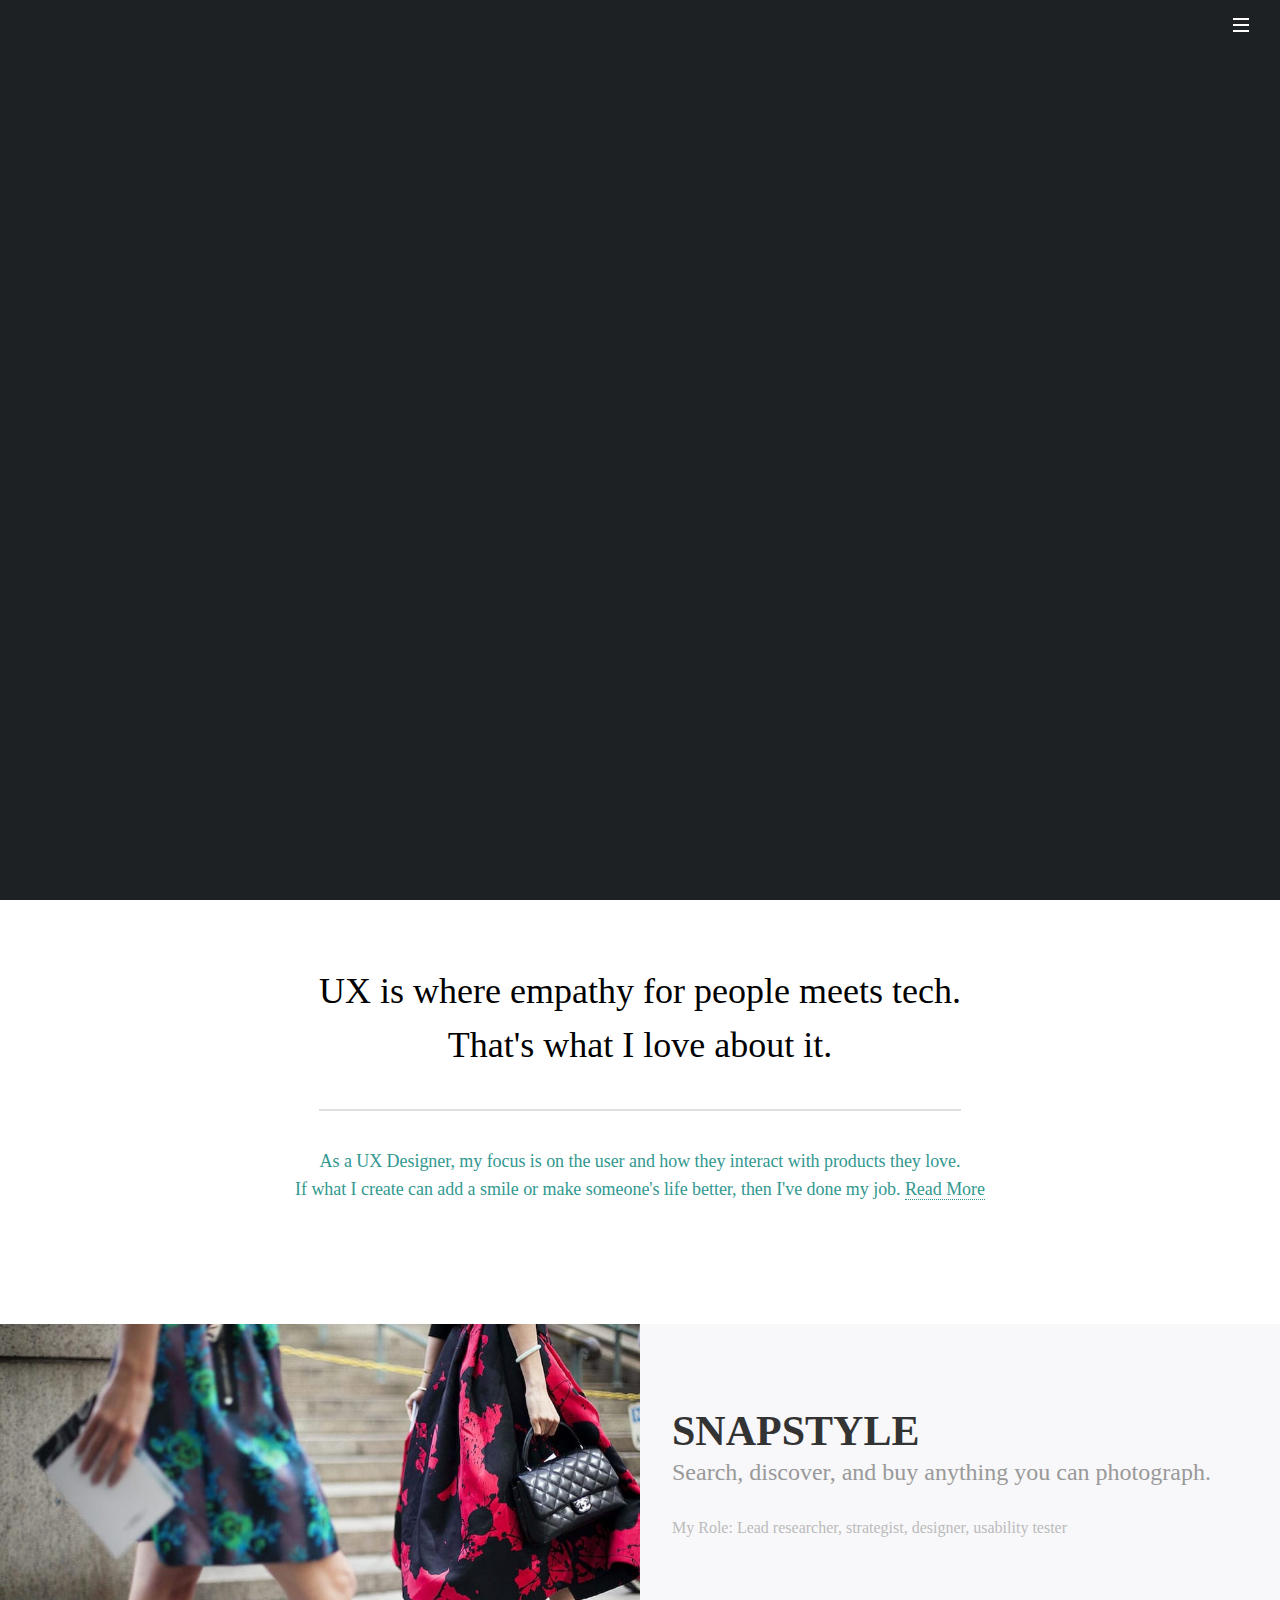
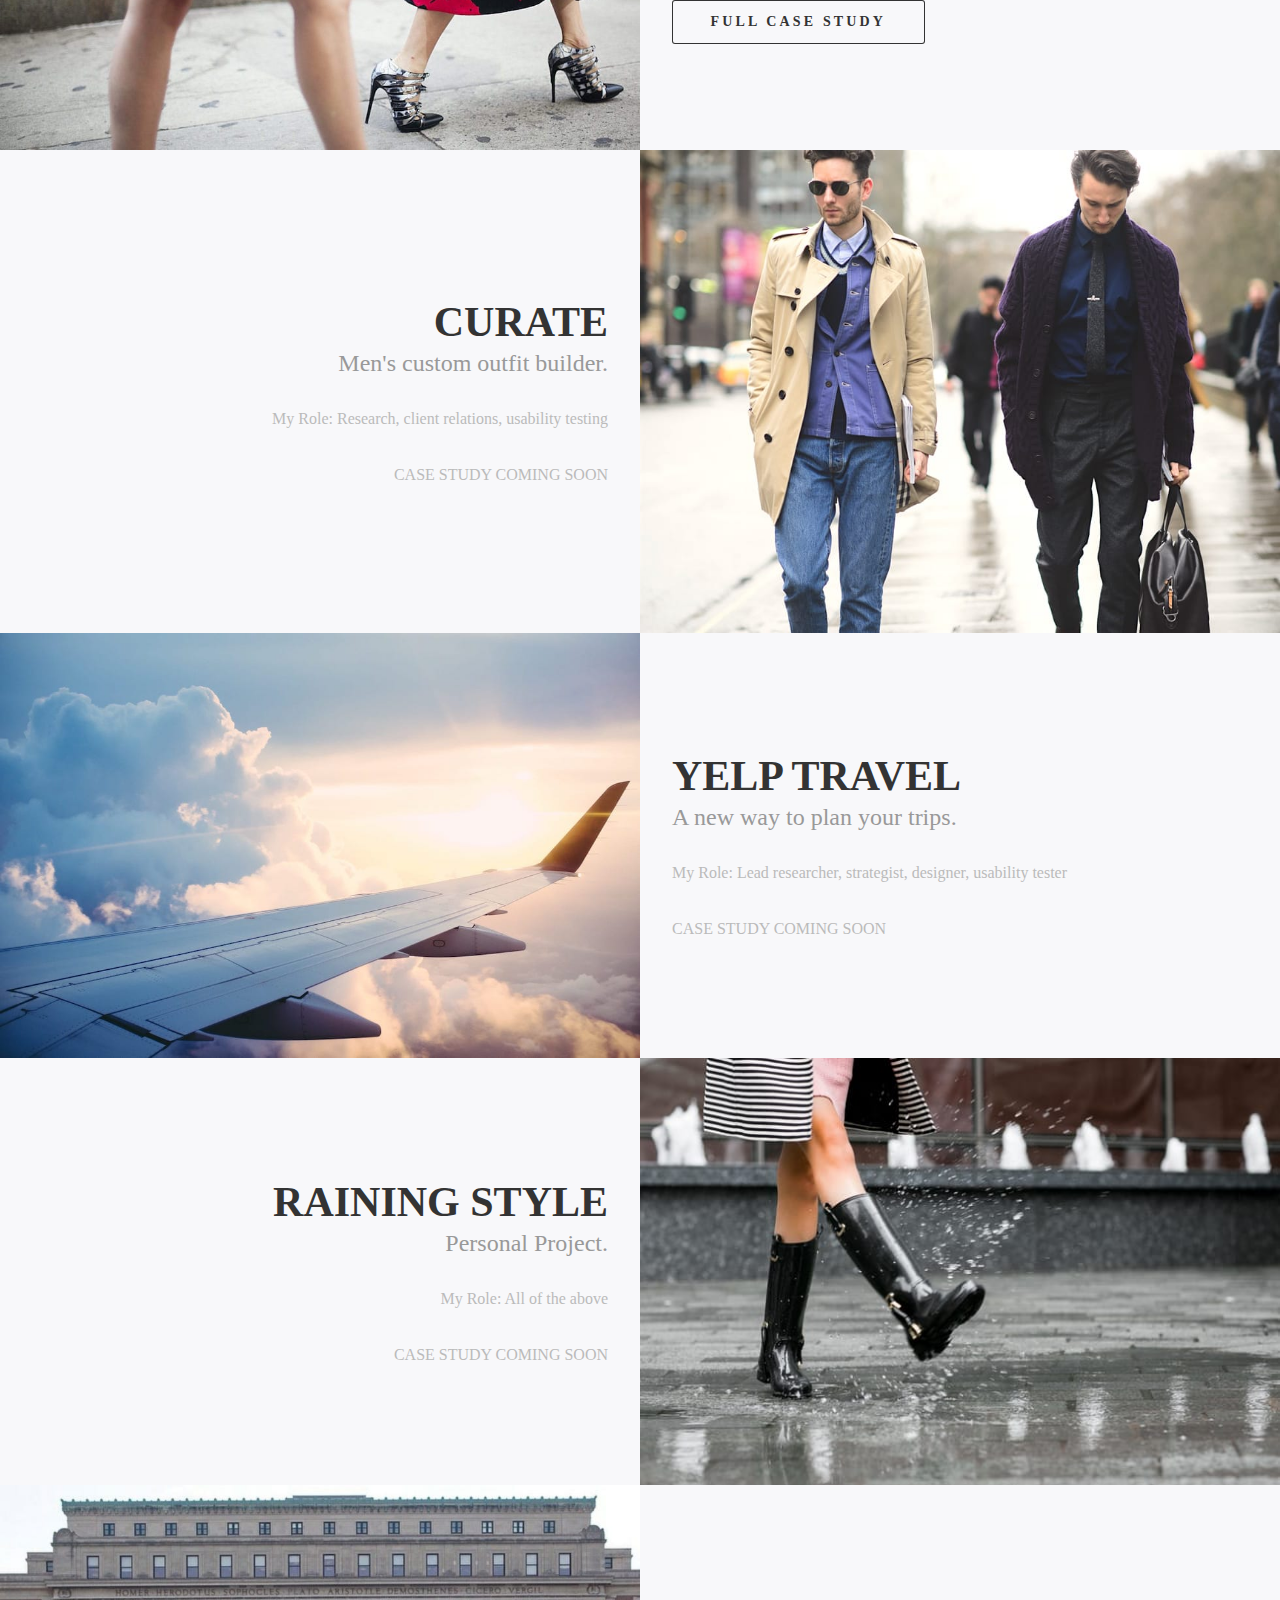
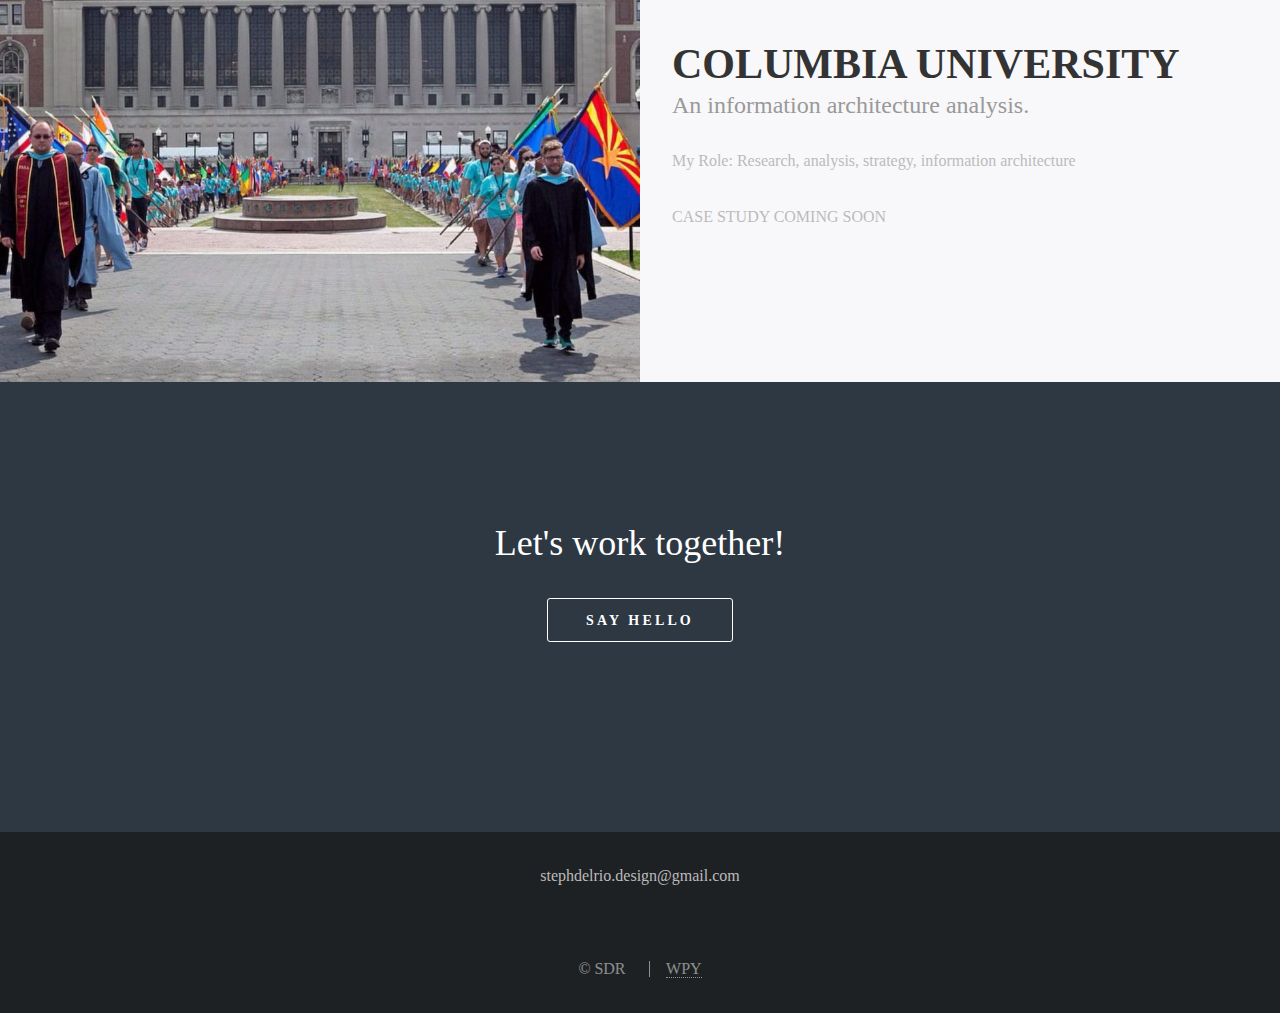
==== commit 0f723163: "minifying" ====
--- a/index.html
+++ b/index.html
@@ -8,8 +8,8 @@
   <meta content="ux, user experience, user research, UI, designer, coach, fashion, tech, women in tech, programming, user interface, general assembly, New York, NYC" name="keywords">
   <meta content="Stephanie Del Rio" name="author">
   <!--[if lte IE 8]><script src="assets/js/ie/html5shiv.js"></script><![endif]-->
-  <link href="assets/css/main.css" rel="stylesheet">
-  <link href="assets/css/animate.css" rel="stylesheet">
+  <link href="assets/css/main.min.css" rel="stylesheet">
+  <link rel="stylesheet" href="https://cdnjs.cloudflare.com/ajax/libs/animate.css/3.5.2/animate.min.css">
   <!--[if lte IE 8]><link rel="stylesheet" href="assets/css/ie8.css" /><![endif]-->
   <!--[if lte IE 9]><link rel="stylesheet" href="assets/css/ie9.css" /><![endif]-->
   <link href="images/Favicon.png" rel="icon" sizes="16x16" type="image/png">
@@ -176,25 +176,25 @@
   </div>
 
   <!-- Scripts -->
-  <script src="assets/js/jquery.min.js">
-  </script>
-  <script src="assets/js/jquery.scrollex.min.js">
-  </script>
-  <script src="assets/js/jquery.scrolly.min.js">
-  </script>
-  <script src="assets/js/skel.min.js">
-  </script>
-  <script src="assets/js/util.min.js">
+  <script src="assets/js/jquery.min.js" async>
+  </script>
+  <script src="assets/js/jquery.scrollex.min.js" async>
+  </script>
+  <script src="assets/js/jquery.scrolly.min.js" async>
+  </script>
+  <script src="assets/js/skel.min.js" async>
+  </script>
+  <script src="assets/js/util.min.js" async>
   </script>
   <!--[if lte IE 8]><script src="assets/js/ie/respond.min.js"></script><![endif]-->
 
-  <script src="assets/js/main.js">
-  </script>
-  <script src="assets/js/typed.min.js">
-  </script>
-  <script src="assets/js/jquery.stellar.min.js">
-  </script>
-  <script src="assets/js/wow.min.js">
+  <script src="assets/js/main.js" async>
+  </script>
+  <script src="assets/js/typed.min.js" async>
+  </script>
+  <script src="assets/js/jquery.stellar.min.js" async>
+  </script>
+  <script src="assets/js/wow.min.js" async>
   </script>
   <script>
        new WOW().init();
--- a/assets/css/main.min.css
+++ b/assets/css/main.min.css
@@ -0,0 +1 @@
+*,.row,:after,:before{-moz-box-sizing:border-box;-webkit-box-sizing:border-box}.row.0\25>*,.row.uniform.0\25>*{padding:0}a,h1 a,h2 a,h3 a,h4 a,h5 a,h6 a{color:inherit;text-decoration:none}#banner p,code,h3,h4,h5,h6{letter-spacing:0}article,aside,details,figcaption,figure,footer,header,hgroup,menu,nav,pre code,section{display:block}.table-wrapper,pre code{overflow-x:auto}#cta .inner header,.spotlight .image{-moz-order:1;-webkit-order:1;-ms-order:1}.table-wrapper,pre{-webkit-overflow-scrolling:touch}a,abbr,acronym,address,applet,article,aside,audio,b,big,blockquote,body,canvas,caption,center,cite,code,dd,del,details,dfn,div,dl,dt,em,embed,fieldset,figcaption,figure,footer,form,h1,h2,h3,h4,h5,h6,header,hgroup,html,i,iframe,img,ins,kbd,label,legend,li,mark,menu,nav,object,ol,output,p,pre,q,ruby,s,samp,section,small,span,strike,strong,sub,summary,sup,table,tbody,td,tfoot,th,thead,time,tr,tt,u,ul,var,video{margin:0;padding:0;border:0;font:inherit;vertical-align:baseline}body,h3,h4,h5,h6,input,select,textarea{font-family:"Avenir Next"!important}blockquote,em,i{font-style:italic}h3,h4,h5,h6,pre code{line-height:1.75em}blockquote,q{quotes:none}blockquote:after,blockquote:before,q:after,q:before{content:'';content:none}body{-webkit-text-size-adjust:none;background:#2e3842}*,:after,:before{box-sizing:border-box}.row{border-bottom:solid 1px transparent;box-sizing:border-box}.row:after,.row:before{content:'';display:block;clear:both;height:0}.row.uniform>*>:first-child{margin-top:0}.row.uniform>*>:last-child{margin-bottom:0}.row.0\25,.row.uniform.0\25{margin:0 0 -1px}.row>*{float:left;-moz-box-sizing:border-box;-webkit-box-sizing:border-box;box-sizing:border-box;padding:0 0 0 1.5em}.row{margin:0 0 -1px -1.5em}.row.uniform>*{padding:1.5em 0 0 1.5em}.row.uniform{margin:-1.5em 0 -1px -1.5em}.row.200\25>*{padding:0 0 0 3em}.row.200\25{margin:0 0 -1px -3em}.row.uniform.200\25>*{padding:3em 0 0 3em}.row.uniform.200\25{margin:-3em 0 -1px -3em}.row.150\25>*{padding:0 0 0 2.25em}.row.150\25{margin:0 0 -1px -2.25em}.row.uniform.150\25>*{padding:2.25em 0 0 2.25em}.row.uniform.150\25{margin:-2.25em 0 -1px -2.25em}.row.50\25>*{padding:0 0 0 .75em}.row.50\25{margin:0 0 -1px -.75em}.row.uniform.50\25>*{padding:.75em 0 0 .75em}.row.uniform.50\25{margin:-.75em 0 -1px -.75em}.row.25\25>*{padding:0 0 0 .375em}.row.25\25{margin:0 0 -1px -.375em}.row.uniform.25\25>*{padding:.375em 0 0 .375em}.row.uniform.25\25{margin:-.375em 0 -1px -.375em}.10u,.10u\24,.11u,.11u\24,.12u,.12u\24,.1u,.1u\24,.2u,.2u\24,.3u,.3u\24,.4u,.4u\24,.5u,.5u\24,.6u,.6u\24,.8u,.8u\24,.9u,.9u\24{clear:none;margin-left:0}.12u,.12u\24{width:100%}.11u,.11u\24{width:91.6666666667%}.10u,.10u\24{width:83.3333333333%}.9u,.9u\24{width:75%}.8u,.8u\24{width:66.6666666667%}.7u,.7u\24{width:58.3333333333%;clear:none;margin-left:0}.6u,.6u\24{width:50%;margin-bottom:90px}.5u,.5u\24{width:41.6666666667%}.4u,.4u\24{width:33.3333333333%}.3u,.3u\24{width:25%}.2u,.2u\24{width:16.6666666667%}.1u,.1u\24{width:8.3333333333%}.10u\24+*,.11u\24+*,.12u\24+*,.1u\24+*,.2u\24+*,.3u\24+*,.4u\24+*,.5u\24+*,.6u\24+*,.7u\24+*,.8u\24+*,.9u\24+*{clear:left}.-11u{margin-left:91.66667%}.-10u{margin-left:83.33333%}.-9u{margin-left:75%}.-8u{margin-left:66.66667%}.-7u{margin-left:58.33333%}.-6u{margin-left:50%}.-5u{margin-left:41.66667%}.-4u{margin-left:33.33333%}.-3u{margin-left:25%}.-2u{margin-left:16.66667%}.-1u{margin-left:8.33333%}@media screen and (max-width:1680px){.row>*{padding:0 0 0 1.5em}.row{margin:0 0 -1px -1.5em}.row.uniform>*{padding:1.5em 0 0 1.5em}.row.uniform{margin:-1.5em 0 -1px -1.5em}.row.200\25>*{padding:0 0 0 3em}.row.200\25{margin:0 0 -1px -3em}.row.uniform.200\25>*{padding:3em 0 0 3em}.row.uniform.200\25{margin:-3em 0 -1px -3em}.row.150\25>*{padding:0 0 0 2.25em}.row.150\25{margin:0 0 -1px -2.25em}.row.uniform.150\25>*{padding:2.25em 0 0 2.25em}.row.uniform.150\25{margin:-2.25em 0 -1px -2.25em}.row.50\25>*{padding:0 0 0 .75em}.row.50\25{margin:0 0 -1px -.75em}.row.uniform.50\25>*{padding:.75em 0 0 .75em}.row.uniform.50\25{margin:-.75em 0 -1px -.75em}.row.25\25>*{padding:0 0 0 .375em}.row.25\25{margin:0 0 -1px -.375em}.row.uniform.25\25>*{padding:.375em 0 0 .375em}.row.uniform.25\25{margin:-.375em 0 -1px -.375em}.12u\24\28xlarge\29,.12u\28xlarge\29{width:100%;clear:none;margin-left:0}.11u\24\28xlarge\29,.11u\28xlarge\29{width:91.6666666667%;clear:none;margin-left:0}.10u\24\28xlarge\29,.10u\28xlarge\29{width:83.3333333333%;clear:none;margin-left:0}.9u\24\28xlarge\29,.9u\28xlarge\29{width:75%;clear:none;margin-left:0}.8u\24\28xlarge\29,.8u\28xlarge\29{width:66.6666666667%;clear:none;margin-left:0}.7u\24\28xlarge\29,.7u\28xlarge\29{width:58.3333333333%;clear:none;margin-left:0}.6u\24\28xlarge\29,.6u\28xlarge\29{width:50%;clear:none;margin-left:0}.5u\24\28xlarge\29,.5u\28xlarge\29{width:41.6666666667%;clear:none;margin-left:0}.4u\24\28xlarge\29,.4u\28xlarge\29{width:33.3333333333%;clear:none;margin-left:0}.3u\24\28xlarge\29,.3u\28xlarge\29{width:25%;clear:none;margin-left:0}.2u\24\28xlarge\29,.2u\28xlarge\29{width:16.6666666667%;clear:none;margin-left:0}.1u\24\28xlarge\29,.1u\28xlarge\29{width:8.3333333333%;clear:none;margin-left:0}.10u\24\28xlarge\29+*,.11u\24\28xlarge\29+*,.12u\24\28xlarge\29+*,.1u\24\28xlarge\29+*,.2u\24\28xlarge\29+*,.3u\24\28xlarge\29+*,.4u\24\28xlarge\29+*,.5u\24\28xlarge\29+*,.6u\24\28xlarge\29+*,.7u\24\28xlarge\29+*,.8u\24\28xlarge\29+*,.9u\24\28xlarge\29+*{clear:left}.-11u\28xlarge\29{margin-left:91.66667%}.-10u\28xlarge\29{margin-left:83.33333%}.-9u\28xlarge\29{margin-left:75%}.-8u\28xlarge\29{margin-left:66.66667%}.-7u\28xlarge\29{margin-left:58.33333%}.-6u\28xlarge\29{margin-left:50%}.-5u\28xlarge\29{margin-left:41.66667%}.-4u\28xlarge\29{margin-left:33.33333%}.-3u\28xlarge\29{margin-left:25%}.-2u\28xlarge\29{margin-left:16.66667%}.-1u\28xlarge\29{margin-left:8.33333%}}@media screen and (max-width:1280px){.row>*{padding:0 0 0 1.5em}.row{margin:0 0 -1px -1.5em}.row.uniform>*{padding:1.5em 0 0 1.5em}.row.uniform{margin:-1.5em 0 -1px -1.5em}.row.200\25>*{padding:0 0 0 3em}.row.200\25{margin:0 0 -1px -3em}.row.uniform.200\25>*{padding:3em 0 0 3em}.row.uniform.200\25{margin:-3em 0 -1px -3em}.row.150\25>*{padding:0 0 0 2.25em}.row.150\25{margin:0 0 -1px -2.25em}.row.uniform.150\25>*{padding:2.25em 0 0 2.25em}.row.uniform.150\25{margin:-2.25em 0 -1px -2.25em}.row.50\25>*{padding:0 0 0 .75em}.row.50\25{margin:0 0 -1px -.75em}.row.uniform.50\25>*{padding:.75em 0 0 .75em}.row.uniform.50\25{margin:-.75em 0 -1px -.75em}.row.25\25>*{padding:0 0 0 .375em}.row.25\25{margin:0 0 -1px -.375em}.row.uniform.25\25>*{padding:.375em 0 0 .375em}.row.uniform.25\25{margin:-.375em 0 -1px -.375em}.12u\24\28large\29,.12u\28large\29{width:100%;clear:none;margin-left:0}.11u\24\28large\29,.11u\28large\29{width:91.6666666667%;clear:none;margin-left:0}.10u\24\28large\29,.10u\28large\29{width:83.3333333333%;clear:none;margin-left:0}.9u\24\28large\29,.9u\28large\29{width:75%;clear:none;margin-left:0}.8u\24\28large\29,.8u\28large\29{width:66.6666666667%;clear:none;margin-left:0}.7u\24\28large\29,.7u\28large\29{width:58.3333333333%;clear:none;margin-left:0}.6u\24\28large\29,.6u\28large\29{width:50%;clear:none;margin-left:0}.5u\24\28large\29,.5u\28large\29{width:41.6666666667%;clear:none;margin-left:0}.4u\24\28large\29,.4u\28large\29{width:33.3333333333%;clear:none;margin-left:0}.3u\24\28large\29,.3u\28large\29{width:25%;clear:none;margin-left:0}.2u\24\28large\29,.2u\28large\29{width:16.6666666667%;clear:none;margin-left:0}.1u\24\28large\29,.1u\28large\29{width:8.3333333333%;clear:none;margin-left:0}.10u\24\28large\29+*,.11u\24\28large\29+*,.12u\24\28large\29+*,.1u\24\28large\29+*,.2u\24\28large\29+*,.3u\24\28large\29+*,.4u\24\28large\29+*,.5u\24\28large\29+*,.6u\24\28large\29+*,.7u\24\28large\29+*,.8u\24\28large\29+*,.9u\24\28large\29+*{clear:left}.-11u\28large\29{margin-left:91.66667%}.-10u\28large\29{margin-left:83.33333%}.-9u\28large\29{margin-left:75%}.-8u\28large\29{margin-left:66.66667%}.-7u\28large\29{margin-left:58.33333%}.-6u\28large\29{margin-left:50%}.-5u\28large\29{margin-left:41.66667%}.-4u\28large\29{margin-left:33.33333%}.-3u\28large\29{margin-left:25%}.-2u\28large\29{margin-left:16.66667%}.-1u\28large\29{margin-left:8.33333%}}@media screen and (max-width:980px){.row>*{padding:0 0 0 1.5em}.row{margin:0 0 -1px -1.5em}.row.uniform>*{padding:1.5em 0 0 1.5em}.row.uniform{margin:-1.5em 0 -1px -1.5em}.row.200\25>*{padding:0 0 0 3em}.row.200\25{margin:0 0 -1px -3em}.row.uniform.200\25>*{padding:3em 0 0 3em}.row.uniform.200\25{margin:-3em 0 -1px -3em}.row.150\25>*{padding:0 0 0 2.25em}.row.150\25{margin:0 0 -1px -2.25em}.row.uniform.150\25>*{padding:2.25em 0 0 2.25em}.row.uniform.150\25{margin:-2.25em 0 -1px -2.25em}.row.50\25>*{padding:0 0 0 .75em}.row.50\25{margin:0 0 -1px -.75em}.row.uniform.50\25>*{padding:.75em 0 0 .75em}.row.uniform.50\25{margin:-.75em 0 -1px -.75em}.row.25\25>*{padding:0 0 0 .375em}.row.25\25{margin:0 0 -1px -.375em}.row.uniform.25\25>*{padding:.375em 0 0 .375em}.row.uniform.25\25{margin:-.375em 0 -1px -.375em}.12u\24\28medium\29,.12u\28medium\29{width:100%;clear:none;margin-left:0}.11u\24\28medium\29,.11u\28medium\29{width:91.6666666667%;clear:none;margin-left:0}.10u\24\28medium\29,.10u\28medium\29{width:83.3333333333%;clear:none;margin-left:0}.9u\24\28medium\29,.9u\28medium\29{width:75%;clear:none;margin-left:0}.8u\24\28medium\29,.8u\28medium\29{width:66.6666666667%;clear:none;margin-left:0}.7u\24\28medium\29,.7u\28medium\29{width:58.3333333333%;clear:none;margin-left:0}.6u\24\28medium\29,.6u\28medium\29{width:50%;clear:none;margin-left:0}.5u\24\28medium\29,.5u\28medium\29{width:41.6666666667%;clear:none;margin-left:0}.4u\24\28medium\29,.4u\28medium\29{width:33.3333333333%;clear:none;margin-left:0}.3u\24\28medium\29,.3u\28medium\29{width:25%;clear:none;margin-left:0}.2u\24\28medium\29,.2u\28medium\29{width:16.6666666667%;clear:none;margin-left:0}.1u\24\28medium\29,.1u\28medium\29{width:8.3333333333%;clear:none;margin-left:0}.10u\24\28medium\29+*,.11u\24\28medium\29+*,.12u\24\28medium\29+*,.1u\24\28medium\29+*,.2u\24\28medium\29+*,.3u\24\28medium\29+*,.4u\24\28medium\29+*,.5u\24\28medium\29+*,.6u\24\28medium\29+*,.7u\24\28medium\29+*,.8u\24\28medium\29+*,.9u\24\28medium\29+*{clear:left}.-11u\28medium\29{margin-left:91.66667%}.-10u\28medium\29{margin-left:83.33333%}.-9u\28medium\29{margin-left:75%}.-8u\28medium\29{margin-left:66.66667%}.-7u\28medium\29{margin-left:58.33333%}.-6u\28medium\29{margin-left:50%}.-5u\28medium\29{margin-left:41.66667%}.-4u\28medium\29{margin-left:33.33333%}.-3u\28medium\29{margin-left:25%}.-2u\28medium\29{margin-left:16.66667%}.-1u\28medium\29{margin-left:8.33333%}}@media screen and (max-width:736px){.row>*{padding:0 0 0 1.5em}.row{margin:0 0 -1px -1.5em}.row.uniform>*{padding:1.5em 0 0 1.5em}.row.uniform{margin:-1.5em 0 -1px -1.5em}.row.200\25>*{padding:0 0 0 3em}.row.200\25{margin:0 0 -1px -3em}.row.uniform.200\25>*{padding:3em 0 0 3em}.row.uniform.200\25{margin:-3em 0 -1px -3em}.row.150\25>*{padding:0 0 0 2.25em}.row.150\25{margin:0 0 -1px -2.25em}.row.uniform.150\25>*{padding:2.25em 0 0 2.25em}.row.uniform.150\25{margin:-2.25em 0 -1px -2.25em}.row.50\25>*{padding:0 0 0 .75em}.row.50\25{margin:0 0 -1px -.75em}.row.uniform.50\25>*{padding:.75em 0 0 .75em}.row.uniform.50\25{margin:-.75em 0 -1px -.75em}.row.25\25>*{padding:0 0 0 .375em}.row.25\25{margin:0 0 -1px -.375em}.row.uniform.25\25>*{padding:.375em 0 0 .375em}.row.uniform.25\25{margin:-.375em 0 -1px -.375em}.12u\24\28small\29,.12u\28small\29{width:100%;clear:none;margin-left:0}.11u\24\28small\29,.11u\28small\29{width:91.6666666667%;clear:none;margin-left:0}.10u\24\28small\29,.10u\28small\29{width:83.3333333333%;clear:none;margin-left:0}.9u\24\28small\29,.9u\28small\29{width:75%;clear:none;margin-left:0}.8u\24\28small\29,.8u\28small\29{width:66.6666666667%;clear:none;margin-left:0}.7u\24\28small\29,.7u\28small\29{width:58.3333333333%;clear:none;margin-left:0}.6u\24\28small\29,.6u\28small\29{width:50%;clear:none;margin-left:0}.5u\24\28small\29,.5u\28small\29{width:41.6666666667%;clear:none;margin-left:0}.4u\24\28small\29,.4u\28small\29{width:33.3333333333%;clear:none;margin-left:0}.3u\24\28small\29,.3u\28small\29{width:25%;clear:none;margin-left:0}.2u\24\28small\29,.2u\28small\29{width:16.6666666667%;clear:none;margin-left:0}.1u\24\28small\29,.1u\28small\29{width:8.3333333333%;clear:none;margin-left:0}.10u\24\28small\29+*,.11u\24\28small\29+*,.12u\24\28small\29+*,.1u\24\28small\29+*,.2u\24\28small\29+*,.3u\24\28small\29+*,.4u\24\28small\29+*,.5u\24\28small\29+*,.6u\24\28small\29+*,.7u\24\28small\29+*,.8u\24\28small\29+*,.9u\24\28small\29+*{clear:left}.-11u\28small\29{margin-left:91.66667%}.-10u\28small\29{margin-left:83.33333%}.-9u\28small\29{margin-left:75%}.-8u\28small\29{margin-left:66.66667%}.-7u\28small\29{margin-left:58.33333%}.-6u\28small\29{margin-left:50%}.-5u\28small\29{margin-left:41.66667%}.-4u\28small\29{margin-left:33.33333%}.-3u\28small\29{margin-left:25%}.-2u\28small\29{margin-left:16.66667%}.-1u\28small\29{margin-left:8.33333%}}@media screen and (max-width:480px){.row>*{padding:0 0 0 1.5em}.row{margin:0 0 -1px -1.5em}.row.uniform>*{padding:1.5em 0 0 1.5em}.row.uniform{margin:-1.5em 0 -1px -1.5em}.row.200\25>*{padding:0 0 0 3em}.row.200\25{margin:0 0 -1px -3em}.row.uniform.200\25>*{padding:3em 0 0 3em}.row.uniform.200\25{margin:-3em 0 -1px -3em}.row.150\25>*{padding:0 0 0 2.25em}.row.150\25{margin:0 0 -1px -2.25em}.row.uniform.150\25>*{padding:2.25em 0 0 2.25em}.row.uniform.150\25{margin:-2.25em 0 -1px -2.25em}.row.50\25>*{padding:0 0 0 .75em}.row.50\25{margin:0 0 -1px -.75em}.row.uniform.50\25>*{padding:.75em 0 0 .75em}.row.uniform.50\25{margin:-.75em 0 -1px -.75em}.row.25\25>*{padding:0 0 0 .375em}.row.25\25{margin:0 0 -1px -.375em}.row.uniform.25\25>*{padding:.375em 0 0 .375em}.row.uniform.25\25{margin:-.375em 0 -1px -.375em}.12u\24\28xsmall\29,.12u\28xsmall\29{width:100%;clear:none;margin-left:0}.11u\24\28xsmall\29,.11u\28xsmall\29{width:91.6666666667%;clear:none;margin-left:0}.10u\24\28xsmall\29,.10u\28xsmall\29{width:83.3333333333%;clear:none;margin-left:0}.9u\24\28xsmall\29,.9u\28xsmall\29{width:75%;clear:none;margin-left:0}.8u\24\28xsmall\29,.8u\28xsmall\29{width:66.6666666667%;clear:none;margin-left:0}.7u\24\28xsmall\29,.7u\28xsmall\29{width:58.3333333333%;clear:none;margin-left:0}.6u\24\28xsmall\29,.6u\28xsmall\29{width:50%;clear:none;margin-left:0}.5u\24\28xsmall\29,.5u\28xsmall\29{width:41.6666666667%;clear:none;margin-left:0}.4u\24\28xsmall\29,.4u\28xsmall\29{width:33.3333333333%;clear:none;margin-left:0}.3u\24\28xsmall\29,.3u\28xsmall\29{width:25%;clear:none;margin-left:0}.2u\24\28xsmall\29,.2u\28xsmall\29{width:16.6666666667%;clear:none;margin-left:0}.1u\24\28xsmall\29,.1u\28xsmall\29{width:8.3333333333%;clear:none;margin-left:0}.10u\24\28xsmall\29+*,.11u\24\28xsmall\29+*,.12u\24\28xsmall\29+*,.1u\24\28xsmall\29+*,.2u\24\28xsmall\29+*,.3u\24\28xsmall\29+*,.4u\24\28xsmall\29+*,.5u\24\28xsmall\29+*,.6u\24\28xsmall\29+*,.7u\24\28xsmall\29+*,.8u\24\28xsmall\29+*,.9u\24\28xsmall\29+*{clear:left}.-11u\28xsmall\29{margin-left:91.66667%}.-10u\28xsmall\29{margin-left:83.33333%}.-9u\28xsmall\29{margin-left:75%}.-8u\28xsmall\29{margin-left:66.66667%}.-7u\28xsmall\29{margin-left:58.33333%}.-6u\28xsmall\29{margin-left:50%}.-5u\28xsmall\29{margin-left:41.66667%}.-4u\28xsmall\29{margin-left:33.33333%}.-3u\28xsmall\29{margin-left:25%}.-2u\28xsmall\29{margin-left:16.66667%}.-1u\28xsmall\29{margin-left:8.33333%}}@-ms-viewport{width:device-width}body.is-loading *,body.is-loading :after,body.is-loading :before{-moz-animation:none!important;-webkit-animation:none!important;-ms-animation:none!important;animation:none!important;-moz-transition:none!important;-webkit-transition:none!important;-ms-transition:none!important;transition:none!important}body,input,select,textarea{color:#bbb;font-size:1em;font-weight:0;letter-spacing:0;line-height:24px}@media screen and (max-width:1280px){body,input,select,textarea{font-size:12pt}}@media screen and (max-width:736px){body,input,select,textarea{font-size:11pt;letter-spacing:.0375em}}a{-moz-transition:color .2s ease,border-bottom-color .2s ease;-webkit-transition:color .2s ease,border-bottom-color .2s ease;-ms-transition:color .2s ease,border-bottom-color .2s ease;transition:color .2s ease,border-bottom-color .2s ease;border-bottom:dotted 1px}a:hover{border-bottom-color:transparent}b,strong{color:#fff;font-weight:600}p{margin:2em 0}h3,h4,h5,h6{color:#999;font-weight:0;margin:0 0 .2em}h2{font-size:2.25em;line-height:1.5em}@media screen and (max-width:736px){h2{font-size:1.7em;line-height:1.5em}}h3{font-size:1.15em}@media screen and (max-width:736px){h3{font-size:1em;line-height:1.65em}}h4{font-size:1.5em;line-height:24px}h5{font-size:1em;line-height:0}h6{font-size:.7em;line-height:0m}sub,sup{font-size:1em;position:relative}sub{top:.5em}sup{top:-.5em}code,pre{font-family:"Courier New",monospace;font-size:.9em}hr{border:0;border-bottom:solid 2px #fff;margin:3em 0}hr.major{margin:4.5em 0}blockquote,pre{margin:0 0 2em}blockquote{border-left:solid 4px #fff;padding:.5em 0 0}code{background:rgba(144,144,144,.25);border-radius:3px;margin:0 .25em;padding:.25em .65em}pre code{padding:1em 1.5em}.align-left{text-align:left}.align-center{text-align:center}.align-right{text-align:right}.icon.major,.select-wrapper:before,article.special,section.special{text-align:center}header p{color:rgba(255,255,255,.5);position:relative;top:-.25em;font-weight:0;font-style:normal;font-size:21px;line-height:1.58;letter-spacing:-.003em;font-family:Georgia,serif}.icon:before,.select-wrapper:before,input[type=checkbox]+label:before,input[type=radio]+label:before{-moz-osx-font-smoothing:grayscale;-webkit-font-smoothing:antialiased;font-family:FontAwesome;font-style:normal;text-transform:none!important}header h3+p,header h4+p,header h5+p,header h6+p{font-weight:400;font-style:normal;font-size:21px;line-height:1.58;letter-spacing:-.003em}header.major{margin:0 0 3.5em}header.major h2,header.major h3,header.major h4,header.major h5,header.major h6{border-bottom:solid 2px #fff;display:inline-block;padding-bottom:1em;position:relative}header.major h2:after,header.major h3:after,header.major h4:after,header.major h5:after,header.major h6:after{content:'';display:block;height:1px}header.major p{color:#fff;top:0}@media screen and (max-width:736px){header.major{margin:0 0 2em}}@media screen and (max-width:980px){header br{display:none}}form{margin:0 0 2em}label{color:#fff;display:block;font-size:.9em;font-weight:600;margin:0 0 1em}input[type=text],input[type=password],input[type=email],select,textarea{-moz-appearance:none;-webkit-appearance:none;-ms-appearance:none;appearance:none;background:rgba(144,144,144,.25);border-radius:3px;border:none;color:inherit;display:block;outline:0;padding:0 1em;text-decoration:none;width:100%}input[type=text]:invalid,input[type=password]:invalid,input[type=email]:invalid,select:invalid,textarea:invalid{box-shadow:none}input[type=text]:focus,input[type=password]:focus,input[type=email]:focus,input[type=checkbox]:focus+label:before,input[type=radio]:focus+label:before,select:focus,textarea:focus{box-shadow:0 0 0 2px #21b2a6}.select-wrapper{text-decoration:none;display:block;position:relative}.select-wrapper:before{font-weight:400;-moz-pointer-events:none;-webkit-pointer-events:none;-ms-pointer-events:none;pointer-events:none;color:#fff;content:'\f078';display:block;height:2.75em;line-height:2.75em;position:absolute;right:0;top:0;width:2.75em}.select-wrapper select::-ms-expand{display:none}input[type=text],input[type=password],input[type=email],select{height:2.75em}textarea{padding:.75em 1em}input[type=checkbox],input[type=radio]{-moz-appearance:none;-webkit-appearance:none;-ms-appearance:none;appearance:none;display:block;float:left;margin-right:-2em;opacity:0;width:1em;z-index:-1}input[type=checkbox]+label,input[type=radio]+label{text-decoration:none;color:#fff;cursor:pointer;display:inline-block;font-size:1em;font-weight:400;padding-left:2.4em;padding-right:.75em;position:relative}input[type=checkbox]+label:before,input[type=radio]+label:before{font-weight:400;background:rgba(144,144,144,.25);content:'';display:inline-block;height:1.65em;left:0;line-height:1.58125em;position:absolute;text-align:center;top:0;width:1.65em}.features li,.icon,.image{position:relative}input[type=checkbox]:checked+label:before,input[type=radio]:checked+label:before{background:#2e3842;color:#fff;content:'\f00c'}#banner .more:after,#banner h2:after,#banner h2:before,#banner:after,#header nav>ul>li>a.menuToggle:after,#page-wrapper:before{content:''}input[type=checkbox]+label:before{border-radius:3px}input[type=radio]+label:before{border-radius:100%}::-webkit-input-placeholder{color:rgba(255,255,255,.5)!important;opacity:1}:-moz-placeholder{color:rgba(255,255,255,.5)!important;opacity:1}::-moz-placeholder{color:rgba(255,255,255,.5)!important;opacity:1}:-ms-input-placeholder{color:rgba(255,255,255,.5)!important;opacity:1}.formerize-placeholder{color:rgba(255,255,255,.5)!important;opacity:1}.box{border-radius:3px;border:2px solid #fff;margin-bottom:2em;padding:1.5em}.box>:last-child,.box>:last-child>:last-child,.box>:last-child>:last-child>:last-child{margin-bottom:0}.box.alt{border:0;border-radius:0;padding:0}.icon{text-decoration:none;border-bottom:none}.icon:before{font-weight:400}.icon>.label{display:none}.icon.major,.icon.major:before,.image{display:inline-block}.icon.major{-moz-transform:rotate(-45deg);-webkit-transform:rotate(-45deg);-ms-transform:rotate(-45deg);transform:rotate(-45deg);border-radius:3px;border:2px solid #fff;font-size:1.35em;height:calc(3em + 2px);line-height:3em;width:calc(3em + 2px)}.image.fit,.image.fit img,.image.left img,.image.right img{width:100%}.icon.major:before{-moz-transform:rotate(45deg);-webkit-transform:rotate(45deg);-ms-transform:rotate(45deg);transform:rotate(45deg);font-size:1.5em}@media screen and (max-width:736px){.icon.major{font-size:1em}}.icon.style1{color:#0fc}.icon.style2{color:#00f0ff}.icon.style3{color:#76ddff}ul,ul li{color:rgba(0,0,0,.8);font-style:normal;font-size:21px;line-height:1.58;letter-spacing:-.003em;font-family:Georgia,serif}.image{border-radius:3px;border:0}.image img{border-radius:3px;display:block}.image.left{float:left;margin:0 2em 2em 0;top:.25em}.image.right{float:right;margin:0 0 .5em .5em;top:.25em}.image.fit,ol,ul{margin:0 0 2em}.image.left,.image.right{max-width:40%}.image.fit{display:block}ol{list-style:decimal;padding-left:1.25em}ol li{padding-left:.25em}ul{list-style:disc;padding-left:1em}#header nav>ul,#menu ul,.features,ul.actions,ul.alt,ul.icons{list-style:none}ul.actions.fit li>*,ul.actions.vertical li>*{margin-bottom:0}ul li{padding-left:.5em}ul.alt{padding-left:0}ul.alt li{border-top:solid 1px #fff;padding:.5em 0}ul.alt li:first-child{border-top:0;padding-top:0}ul.icons{cursor:default;padding-left:0}ul.icons li{display:inline-block;padding:0 1em 0 0}ul.icons li:last-child{padding-right:0!important}ul.icons.major{padding:1em 0}ul.icons.major li{padding-right:3.5em}@media screen and (max-width:736px){ul.icons.major li{padding:0 1em!important}}ul.actions{cursor:default;padding-left:0}ul.actions li{display:inline-block;padding:0 1.5em 0 0;vertical-align:middle}ul.actions li:last-child{padding-right:0}ul.actions.small li{padding:0 .75em 0 0}ul.actions.vertical li{display:block;padding:1.5em 0 0}ul.actions.vertical li:first-child{padding-top:0}ul.actions.vertical.small li{padding:.75em 0 0}ul.actions.vertical.small li:first-child{padding-top:0}ul.actions.fit{display:table;margin-left:-1.5em;padding:0;table-layout:fixed;width:calc(100% + 1.5em)}ul.actions.fit li{display:table-cell;padding:0 0 0 1.5em}ul.actions.fit.small{margin-left:-.75em;width:calc(100% + .75em)}ul.actions.fit.small li{padding:0 0 0 .75em}@media screen and (max-width:736px){ul.actions li{display:block;padding:1em 0 0;text-align:center;width:100%}ul.actions li:first-child{padding-top:0}ul.actions li>*{margin:0 auto!important;max-width:30em;width:100%}ul.actions li>.icon:before{margin-left:-1em}ul.actions.small li{padding:.5em 0 0}ul.actions.small li:first-child{padding-top:0}}dl,table{margin:0 0 2em}table{border-collapse:collapse;border-spacing:0;width:100%}table tbody tr{border:1px solid #fff;border-left:0;border-right:0}table tbody tr:nth-child(2n+1){background-color:rgba(144,144,144,.25)}table td{padding:.75em}table th{color:#fff;font-size:.9em;font-weight:600;padding:0 .75em .75em;text-align:left}table thead{border-bottom:solid 2px #fff}table tfoot{border-top:solid 2px #fff}table.alt{border-collapse:separate}table.alt tbody tr td{border:1px solid #fff;border-left-width:0;border-top-width:0}table.alt tbody tr td:first-child{border-left-width:1px}table.alt tbody tr:first-child td{border-top-width:1px}table.alt thead{border-bottom:0}table.alt tfoot{border-top:0}.button,button,input[type=submit],input[type=reset],input[type=button]{-moz-appearance:none;-webkit-appearance:none;-ms-appearance:none;appearance:none;-moz-transition:background-color .2s ease-in-out,color .2s ease-in-out;-webkit-transition:background-color .2s ease-in-out,color .2s ease-in-out;-ms-transition:background-color .2s ease-in-out,color .2s ease-in-out;transition:background-color .2s ease-in-out,color .2s ease-in-out;background-color:transparent;border-radius:3px;border:0;box-shadow:inset 0 0 0 1px #333;color:#333;cursor:pointer;display:inline-block;font-size:1em;font-weight:600;height:3.125em;letter-spacing:.225em;line-height:3.125em;padding:0 2.75em;text-align:center;text-decoration:none;text-transform:uppercase;white-space:nowrap;overflow:hidden;text-overflow:ellipsis}.button:hover,button:hover,input[type=submit]:hover,input[type=reset]:hover,input[type=button]:hover{background-color:#333;color:#f8f8fa}.button:active,button:active,input[type=submit]:active,input[type=reset]:active,input[type=button]:active{background-color:rgba(144,144,144,.7);color:#000}.button.icon:before,button.icon:before,input[type=submit].icon:before,input[type=reset].icon:before,input[type=button].icon:before{margin-right:.5em}.button.fit,button.fit,input[type=submit].fit,input[type=reset].fit,input[type=button].fit{display:block;margin:2em 0 1em;width:100%}.button.small,button.small,input[type=submit].small,input[type=reset].small,input[type=button].small{font-size:14px;font-family:"Avenir Next"!important}.button.big,button.big,input[type=submit].big,input[type=reset].big,input[type=button].big{font-size:1.35em}.button.special,button.special,input[type=submit].special,input[type=reset].special,input[type=button].special{border:1px solid #fff;box-shadow:none!important;color:#fff!important;font-family:"Avenir Next light" ,!important}.button.special:hover,button.special:hover,input[type=submit].special:hover,input[type=reset].special:hover,input[type=button].special:hover{background-color:rgba(30,33,35,1)!important}.button.special:active,button.special:active,input[type=submit].special:active,input[type=reset].special:active,input[type=button].special:active{background-color:rgba(144,144,144,.7);color:#000}.button.disabled,.button:disabled,button.disabled,button:disabled,input[type=submit].disabled,input[type=submit]:disabled,input[type=reset].disabled,input[type=reset]:disabled,input[type=button].disabled,input[type=button]:disabled{-moz-pointer-events:none;-webkit-pointer-events:none;-ms-pointer-events:none;pointer-events:none;opacity:.25}#banner:after,#header.alt h1{-moz-pointer-events:none;-webkit-pointer-events:none}#banner:after,#header.alt h1,#main:after{-ms-pointer-events:none}@media screen and (max-width:736px){.button,button,input[type=submit],input[type=reset],input[type=button]{height:3.75em;line-height:3.75em}}.features{display:-moz-flex;display:-webkit-flex;display:-ms-flex;display:flex;-moz-flex-wrap:wrap;-webkit-flex-wrap:wrap;-ms-flex-wrap:wrap;flex-wrap:wrap;-moz-justify-content:center;-webkit-justify-content:center;-ms-justify-content:center;justify-content:center;padding:0;width:100%}.features li{padding:4em 4em 2em 6em;display:block;text-align:left;width:50%}#banner .more,#banner .more:after,#banner:after,#header h1,#header nav,#menu .close,.features li:before{position:absolute}.features li:nth-child(1){background-color:rgba(0,0,0,.035);border-top-left-radius:3px}.features li:nth-child(2){background-color:rgba(0,0,0,.07);border-top-right-radius:3px}.features li:nth-child(3){background-color:rgba(0,0,0,.105)}.features li:nth-child(4){background-color:rgba(0,0,0,.14)}.features li:nth-child(5){background-color:rgba(0,0,0,.175)}.features li:nth-child(6){background-color:rgba(0,0,0,.21)}.features li:nth-child(7){background-color:rgba(0,0,0,.245)}.features li:nth-child(8){background-color:rgba(0,0,0,.28)}.features li:nth-child(9){background-color:rgba(0,0,0,.315)}.features li:nth-child(10){background-color:rgba(0,0,0,.35)}.features li:before{display:block;color:#0fc;left:1.75em;top:2.75em;font-size:1.5em}.features li:nth-last-child(1){border-bottom-right-radius:3px}.features li:nth-last-child(2){border-bottom-left-radius:3px}@media screen and (max-width:980px){.features li{padding:3em 2em 1em;text-align:center}.features li:before{left:0;margin:0 0 1em;position:relative;top:0}}#menu,#page-wrapper:before{height:100%;position:fixed;top:0}@media screen and (max-width:736px){.features li{padding:3em 0 1em;background-color:transparent!important;border-top:solid 2px #fff;width:100%}.features li:first-child{border-top:0}}.wrapper.style1 .icon.major,.wrapper.style1 blockquote,.wrapper.style1 header.major h2,.wrapper.style1 header.major h3,.wrapper.style1 header.major h4,.wrapper.style1 header.major h5,.wrapper.style1 header.major h6,.wrapper.style1 hr,.wrapper.style1 table tbody tr,.wrapper.style1 table tfoot,.wrapper.style1 table thead,.wrapper.style1 table.alt tbody tr td,.wrapper.style1 ul.alt li,.wrapper.style3 .icon.major,.wrapper.style3 blockquote,.wrapper.style3 header.major h2,.wrapper.style3 header.major h3,.wrapper.style3 header.major h4,.wrapper.style3 header.major h5,.wrapper.style3 header.major h6,.wrapper.style3 hr,.wrapper.style3 table tbody tr,.wrapper.style3 table tfoot,.wrapper.style3 table thead,.wrapper.style3 table.alt tbody tr td,.wrapper.style3 ul.alt li{border-color:rgba(0,0,0,.125)}.spotlight{-moz-align-items:center;-webkit-align-items:center;-ms-align-items:center;align-items:center;display:-moz-flex;display:-webkit-flex;display:-ms-flex;display:flex}.spotlight .image{order:1;border-radius:0;width:50%}.spotlight .image img{border-radius:0;width:100%}.spotlight .content{padding:2em 0 .1em 2em;-moz-order:2;-webkit-order:2;-ms-order:2;order:2;max-width:48em;width:50%}.spotlight .content2{padding:2em 2em .1em;-moz-order:2;-webkit-order:2;-ms-order:2;order:2;max-width:48em;width:50%;text-align:-webkit-right}.spotlight:nth-child(2n){-moz-flex-direction:row-reverse;-webkit-flex-direction:row-reverse;-ms-flex-direction:row-reverse;flex-direction:row-reverse}.spotlight:nth-child(1),.spotlight:nth-child(10),.spotlight:nth-child(2),.spotlight:nth-child(3),.spotlight:nth-child(4),.spotlight:nth-child(5),.spotlight:nth-child(6),.spotlight:nth-child(7),.spotlight:nth-child(8),.spotlight:nth-child(9){background-color:#f8f8fa}@media screen and (max-width:1280px){.spotlight .content,.spotlight .image{width:50%}}@media screen and (max-width:980px){.spotlight{display:block}.spotlight br{display:none}.spotlight .image{width:100%}.spotlight .content,.spotlight .content2{padding:4em 3em 2em;max-width:none;text-align:center;width:100%}}#header h1 a,#menu .close,#menu ul>li>a,body.is-menu-visible #page-wrapper:before{display:block}@media screen and (max-width:736px){.spotlight .content,.spotlight .content2{padding:3em 2em 1em}.wrapper.style1 .features li{border-top-color:rgba(0,0,0,.125)}}.wrapper{padding:4em 0}.wrapper>.inner{width:700px;margin:0 auto}@media screen and (max-width:1280px){.wrapper>.inner{width:60%}}.wrapper.alt{padding:0}.wrapper.style1{background-color:#FFF;color:#c7ebe8}.wrapper.style1 code,.wrapper.style1 input[type=text],.wrapper.style1 input[type=password],.wrapper.style1 input[type=email],.wrapper.style1 input[type=checkbox]+label:before,.wrapper.style1 input[type=radio]+label:before,.wrapper.style1 select,.wrapper.style1 textarea{background:rgba(255,255,255,.075)}.wrapper.style1 b,.wrapper.style1 strong{color:#fff}.wrapper.style1 h2,.wrapper.style1 h3,.wrapper.style1 h4,.wrapper.style1 h5,.wrapper.style1 h6{color:#000}.wrapper.style1 header p{color:#a6e0db}.wrapper.style1 header.major p{color:#329890;font-family:"Avenir Next"!important}.wrapper.style1 label{color:#fff}.wrapper.style1 .select-wrapper:before{color:rgba(0,0,0,.125)}.wrapper.style1 input[type=checkbox]+label,.wrapper.style1 input[type=radio]+label{color:#c7ebe8}.wrapper.style1 input[type=checkbox]:checked+label:before,.wrapper.style1 input[type=radio]:checked+label:before{background:#fff;color:#21b2a6}.wrapper.style1 .button:hover,.wrapper.style1 button:hover,.wrapper.style1 input[type=submit]:hover,.wrapper.style1 input[type=reset]:hover,.wrapper.style1 input[type=button]:hover,.wrapper.style1 table tbody tr:nth-child(2n+1){background-color:rgba(255,255,255,.075)}.wrapper.style1 ::-webkit-input-placeholder{color:#a6e0db!important}.wrapper.style1 :-moz-placeholder{color:#a6e0db!important}.wrapper.style1 ::-moz-placeholder{color:#a6e0db!important}.wrapper.style1 :-ms-input-placeholder{color:#a6e0db!important}.wrapper.style1 .formerize-placeholder{color:#a6e0db!important}.wrapper.style1 table th{color:#fff}.wrapper.style1 .button,.wrapper.style1 button,.wrapper.style1 input[type=submit],.wrapper.style1 input[type=reset],.wrapper.style1 input[type=button]{box-shadow:inset 0 0 0 2px rgba(0,0,0,.125);color:#fff}.wrapper.style1 .button:active,.wrapper.style1 button:active,.wrapper.style1 input[type=submit]:active,.wrapper.style1 input[type=reset]:active,.wrapper.style1 input[type=button]:active{background-color:rgba(255,255,255,.2)}.wrapper.style2{background-color:#2e3842}.wrapper.style3{background-color:#505393;color:#d3d4e4}.wrapper.style3 code,.wrapper.style3 input[type=text],.wrapper.style3 input[type=password],.wrapper.style3 input[type=email],.wrapper.style3 input[type=checkbox]+label:before,.wrapper.style3 input[type=radio]+label:before,.wrapper.style3 select,.wrapper.style3 textarea{background:rgba(255,255,255,.075)}.wrapper.style3 b,.wrapper.style3 h2,.wrapper.style3 h3,.wrapper.style3 h4,.wrapper.style3 h5,.wrapper.style3 h6,.wrapper.style3 strong{color:#fff}.wrapper.style3 header p{color:#b9bad3}.wrapper.style3 header.major p{color:#d3d4e4}.wrapper.style3 label{color:#fff}.wrapper.style3 .select-wrapper:before{color:rgba(0,0,0,.125)}.wrapper.style3 input[type=checkbox]+label,.wrapper.style3 input[type=radio]+label{color:#d3d4e4}.wrapper.style3 input[type=checkbox]:checked+label:before,.wrapper.style3 input[type=radio]:checked+label:before{background:#fff;color:#505393}.wrapper.style3 .button:hover,.wrapper.style3 button:hover,.wrapper.style3 input[type=submit]:hover,.wrapper.style3 input[type=reset]:hover,.wrapper.style3 input[type=button]:hover,.wrapper.style3 table tbody tr:nth-child(2n+1){background-color:rgba(255,255,255,.075)}.wrapper.style3 ::-webkit-input-placeholder{color:#b9bad3!important}.wrapper.style3 :-moz-placeholder{color:#b9bad3!important}.wrapper.style3 ::-moz-placeholder{color:#b9bad3!important}.wrapper.style3 :-ms-input-placeholder{color:#b9bad3!important}.wrapper.style3 .formerize-placeholder{color:#b9bad3!important}.wrapper.style3 table th{color:#fff}.wrapper.style3 .button,.wrapper.style3 button,.wrapper.style3 input[type=submit],.wrapper.style3 input[type=reset],.wrapper.style3 input[type=button]{box-shadow:inset 0 0 0 2px rgba(0,0,0,.125);color:#fff}.wrapper.style3 .button:active,.wrapper.style3 button:active,.wrapper.style3 input[type=submit]:active,.wrapper.style3 input[type=reset]:active,.wrapper.style3 input[type=button]:active{background-color:rgba(255,255,255,.2)}.wrapper.style4{background-color:transparent}.wrapper.style5{background-color:#fff;color:#4E4852;padding-top:.5em}.wrapper.style5 code,.wrapper.style5 input[type=text],.wrapper.style5 input[type=password],.wrapper.style5 input[type=email],.wrapper.style5 input[type=checkbox]+label:before,.wrapper.style5 input[type=radio]+label:before,.wrapper.style5 select,.wrapper.style5 textarea{background:rgba(0,0,0,.0375)}.wrapper.style5 b,.wrapper.style5 h2,.wrapper.style5 h3,.wrapper.style5 h4,.wrapper.style5 h5,.wrapper.style5 h6,.wrapper.style5 strong{color:#2E3842}.wrapper.style5 hr{border-color:#dfdfdf}.wrapper.style5 blockquote{border-color:#fff}.wrapper.style5 .icon.major,.wrapper.style5 header.major h2,.wrapper.style5 header.major h3,.wrapper.style5 header.major h4,.wrapper.style5 header.major h5,.wrapper.style5 header.major h6,.wrapper.style5 table tbody tr,.wrapper.style5 table tfoot,.wrapper.style5 table thead,.wrapper.style5 table.alt tbody tr td,.wrapper.style5 ul.alt li{border-color:#dfdfdf}.wrapper.style5 header p{color:rgba(0,0,0,.8)}.wrapper.style5 header.major p{color:#4E4852}.wrapper.style5 label{color:#2E3842}.wrapper.style5 .select-wrapper:before{color:#dfdfdf}.wrapper.style5 input[type=checkbox]+label,.wrapper.style5 input[type=radio]+label{color:#4E4852}.wrapper.style5 input[type=checkbox]:checked+label:before,.wrapper.style5 input[type=radio]:checked+label:before{background:#2E3842;color:#fff}.wrapper.style5 .button:hover,.wrapper.style5 button:hover,.wrapper.style5 input[type=submit]:hover,.wrapper.style5 input[type=reset]:hover,.wrapper.style5 input[type=button]:hover,.wrapper.style5 table tbody tr:nth-child(2n+1){background-color:rgba(0,0,0,.0375)}.wrapper.style5 ::-webkit-input-placeholder{color:#8E8892!important}.wrapper.style5 :-moz-placeholder{color:#8E8892!important}.wrapper.style5 ::-moz-placeholder{color:#8E8892!important}.wrapper.style5 :-ms-input-placeholder{color:#8E8892!important}.wrapper.style5 .formerize-placeholder{color:#8E8892!important}.wrapper.style5 table th{color:#2E3842}.wrapper.style5 .button,.wrapper.style5 button,.wrapper.style5 input[type=submit],.wrapper.style5 input[type=reset],.wrapper.style5 input[type=button]{box-shadow:inset 0 0 0 2px #dfdfdf;color:#2E3842}.wrapper.style5 .button:active,.wrapper.style5 button:active,.wrapper.style5 input[type=submit]:active,.wrapper.style5 input[type=reset]:active,.wrapper.style5 input[type=button]:active{background-color:rgba(0,0,0,.1)}@media screen and (max-width:980px){.wrapper>.inner{width:100%}.wrapper{padding:4em 3em 2em}}@media screen and (max-width:736px){.wrapper.style3 .features li{border-top-color:rgba(0,0,0,.125)}.wrapper.style5 .features li{border-top-color:#dfdfdf}.wrapper{padding:3em 2em 1em}}.case-study{margin-bottom:0;color:rgba(0,0,0,.8)}.wrapper.style5.case-study h1,.wrapper.style5.case-study h2{font-family:"Avenir Next" ,!important;color:#2E3842;font-style:normal}.wrapper.style5.case-study h1{font-weight:700;font-size:42px;line-height:1.15;letter-spacing:-.02em}.wrapper.style5.case-study h2{font-weight:0;font-size:28px;line-height:1.22;letter-spacing:-.022em;margin-bottom:0;margin-top:28px}.wrapper.style5.case-study p{color:rgba(0,0,0,.8);font-style:normal;font-size:21px;line-height:1.58;letter-spacing:-.003em;font-family:Georgia,serif;margin-bottom:0;margin-top:22px}#header nav>ul>li>a,#menu ul>li>a{letter-spacing:.225em;text-transform:uppercase}#banner h2,#banner h2:after,#banner h2:before,#banner p,#banner p a,#menu ul>li>a{font-family:"Avenir Next"!important}.wrapper.style5.case-study #page-wrapper{-moz-transition:opacity .5s ease;-webkit-transition:opacity .5s ease;-ms-transition:opacity .5s ease;transition:opacity .5s ease;opacity:1;padding-top:3em}#page-wrapper:before{background:0 0;display:block;display:none;left:0;width:100%;z-index:10001}#menu{-moz-transform:translateX(20em);-webkit-transform:translateX(20em);-ms-transform:translateX(20em);transform:translateX(20em);-moz-transition:-moz-transform .5s ease;-webkit-transition:-webkit-transform .5s ease;-ms-transition:-ms-transform .5s ease;transition:transform .5s ease;-webkit-overflow-scrolling:touch;background:#fff;color:#aaa;max-width:80%;overflow-y:auto;padding:3em 2em;right:0;width:20em;z-index:10002}#menu ul{padding:0}#menu ul>li{border-top:solid 1px rgba(0,0,0,.125);margin:.5em 0 0;padding:.5em 0 0}#menu ul>li:first-child{border-top:0!important;margin-top:0!important;padding-top:0!important}#menu ul>li>a{border:0;color:#aaa;font-size:16px;outline:0;text-decoration:none}#menu ul>li>a:hover{color:#000}@media screen and (max-width:736px){#menu ul>li>a{line-height:3em}#menu{padding:3em 1.5em}}#menu .close{background-image:url(images/close.svg);background-position:4.85em 1em;background-repeat:no-repeat;border:0;cursor:pointer;height:3em;right:0;top:0;vertical-align:middle;width:7em;color:#000}#banner,#stephsketch{cursor:default;overflow:hidden}#header h1,#header h1 a,#header nav{height:inherit;line-height:inherit}body.is-menu-visible #page-wrapper{opacity:.35}body.is-menu-visible #menu{-moz-transform:translateX(0);-webkit-transform:translateX(0);-ms-transform:translateX(0);transform:translateX(0)}#header{-moz-transition:background-color .2s ease;-webkit-transition:background-color .2s ease;-ms-transition:background-color .2s ease;transition:background-color .2s ease;background:rgba(30,33,35,.9);height:3.5em;left:0;line-height:3.45em;position:fixed;top:0;width:100%;z-index:10000}#header h1{-moz-transition:opacity .2s ease;-webkit-transition:opacity .2s ease;-ms-transition:opacity .2s ease;transition:opacity .2s ease;left:1.25em;top:0}#banner h2,#main>header>h2{-moz-transform:scale(1);-webkit-transform:scale(1);-ms-transform:scale(1);-moz-transition:-moz-transform .5s ease,opacity .5s ease;-webkit-transition:-webkit-transform .5s ease,opacity .5s ease;-ms-transition:-ms-transform .5s ease,opacity .5s ease;position:relative;z-index:1}#header h1 a{border:0;color:#fff}#header nav{right:0;top:0}#header nav>ul{margin:0;padding:0;white-space:nowrap}#header nav>ul>li{display:inline-block;padding:0}#header nav>ul>li>a{border:0;color:#fff;display:block;font-size:1em;padding:0 1.5em}#header nav>ul>li>a.menuToggle{outline:0;position:relative}#header nav>ul>li>a.menuToggle:after{background-image:url(images/bars.svg);background-position:right center;background-repeat:no-repeat;display:inline-block;height:2.5em;vertical-align:top;width:2em}@media screen and (max-width:736px){#header h1 a{font-size:1em}#header nav>ul>li>a.menuToggle{padding:0 1.5em}#header nav>ul>li>a.menuToggle span{display:none}#header nav>ul>li>a{padding:0 0 0 1.5em}}#header nav>ul>li:first-child{margin-left:0}#header.alt{background:0 0}#header.alt h1{pointer-events:none;opacity:0}#banner{display:-moz-flex;display:-webkit-flex;display:-ms-flex;display:flex;-moz-flex-direction:column;-webkit-flex-direction:column;-ms-flex-direction:column;flex-direction:column;-moz-justify-content:center;-webkit-justify-content:center;-ms-justify-content:center;justify-content:center;height:100vh;min-height:35em;position:relative;text-align:center}#banner h2{transform:scale(1);transition:transform .5s ease,opacity .5s ease;display:inline-block;font-size:3em;opacity:1;padding:.35em 1em;color:#fff}#banner h2:after,#banner h2:before{-moz-transition:width .85s ease;-webkit-transition:width .85s ease;-ms-transition:width .85s ease;transition:width .85s ease;-moz-transition-delay:.25s;-webkit-transition-delay:.25s;-ms-transition-delay:.25s;transition-delay:.25s;background:#fff;display:block;height:2px;position:absolute;width:100%}#banner .more,#main .more{-ms-transition:-ms-transform .75s ease,opacity .75s ease}#banner h2:before{top:0;left:0}#banner h2:after{bottom:0;right:0}#banner p{text-transform:none;color:#fff}#banner p a{color:#fff}#banner .more{-moz-transition:-moz-transform .75s ease,opacity .75s ease;-webkit-transition:-webkit-transform .75s ease,opacity .75s ease;transition:transform .75s ease,opacity .75s ease;-moz-transition-delay:1.5s;-webkit-transition-delay:1.5s;-ms-transition-delay:1.5s;transition-delay:1.5s;-moz-transform:translateY(0);-webkit-transform:translateY(0);-ms-transform:translateY(0);transform:translateY(0);border:none;bottom:0;color:inherit;font-size:1em;height:8.5em;left:50%;letter-spacing:.225em;margin-left:-8.5em;opacity:1;outline:0;padding-left:.225em;text-align:center;text-transform:uppercase;width:16em;z-index:1}.center-images-2>a,.center-images>a{border-bottom:0}#banner .more:after{background-image:url(images/arrow.svg);background-position:center;background-repeat:no-repeat;background-size:contain;bottom:4em;display:block;height:1.5em;left:50%;margin:0 0 0 -.75em;width:1.5em}#banner-typetext,#main2-typetext-2{color:#fff;font-size:1.5em;display:-webkit-box}#banner-typetext,#main2-typetext-2,#main>header p{margin-left:auto;margin-right:auto}#banner:after{pointer-events:none;-moz-transition:opacity 3s ease-in-out;-webkit-transition:opacity 3s ease-in-out;-ms-transition:opacity 3s ease-in-out;transition:opacity 3s ease-in-out;-moz-transition-delay:1.25s;-webkit-transition-delay:1.25s;-ms-transition-delay:1.25s;transition-delay:1.25s;background:#1e2123;display:block;width:100%;height:100%;left:0;top:0;opacity:0}#footer,body.landing #footer{background-color:rgba(30,33,35,1)}#banner-typetext{margin-top:2em;width:10em}#main2-typetext-2{margin-top:1em;width:11em;text-transform:none}@media screen and (max-width:736px){#banner{padding:7em 3em 5em;height:auto;min-height:0}#banner h2{font-size:2em}#banner-typetext,#main2-typetext-2{margin-left:auto;margin-right:auto;width:10em;font-size:1.2em}#banner .more,#banner br{display:none}#main2-typetext-2{color:#fff}}#main2>header,#main>header{height:100vh;text-align:center;background-position:center center;background-repeat:no-repeat;background-size:cover}body.is-loading #banner h2:after,body.is-loading #banner h2:before,body.is-loading #main h2:after,body.is-loading #main h2:before,body.is-loading #main2 h2:after,body.is-loading #main2 h2:before{width:0}body.is-loading #banner h2{-moz-transform:scale(.95);-webkit-transform:scale(.95);-ms-transform:scale(.95);transform:scale(.95);opacity:0}body.is-loading #banner .more{-moz-transform:translateY(8.5em);-webkit-transform:translateY(8.5em);-ms-transform:translateY(8.5em);transform:translateY(8.5em);opacity:0}body.is-loading #banner:after{opacity:1}body.is-loading #main h2{-moz-transform:scale(.95);-webkit-transform:scale(.95);-ms-transform:scale(.95);transform:scale(.95);opacity:0}body.is-loading #main:after{opacity:1}body.is-loading #main2 h2{-moz-transform:scale(.95);-webkit-transform:scale(.95);-ms-transform:scale(.95);transform:scale(.95);opacity:0}body.is-loading #main2:after{opacity:1}#cta .inner{display:-moz-flex;display:-webkit-flex;display:-ms-flex;display:flex;max-width:45em}#cta .inner header{order:1;padding-right:3em;width:70%}#cta .inner header p{color:inherit}#main>header p,#main>header>h2{font-family:"Avenir Next"!important;color:#fff}#cta .inner .actions{-moz-order:2;-webkit-order:2;-ms-order:2;order:2;width:30%}@media screen and (max-width:980px){#cta .inner{display:block;text-align:center}#cta .inner header{padding-right:0;width:100%}#cta .inner .actions{margin-left:auto;margin-right:auto;max-width:20em;width:100%}}#main>header{background-image:-moz-linear-gradient(top,rgba(0,0,0,.5),rgba(0,0,0,.5)),url(../../images/shopstyle.jpg);background-image:-webkit-linear-gradient(top,rgba(0,0,0,.5),rgba(0,0,0,.5)),url(../../images/shopstyle.jpg);background-image:-ms-linear-gradient(top,rgba(0,0,0,.5),rgba(0,0,0,.5)),url(../../images/shopstyle.jpg);background-image:linear-gradient(top,rgba(0,0,0,.5),rgba(0,0,0,.5)),url(../../images/shopstyle.jpg);background-attachment:fixed;padding:14em 0 19em}#main>header>h2{transform:scale(1);transition:transform .5s ease,opacity .5s ease;display:inline-block;font-size:3em;opacity:1;padding-top:1em}#main>header p{font-size:1.5em;margin-top:1.3em}#main>header p a{font-family:inherit;color:inherit}#main2>header p,#main2>header>h2{font-family:"Avenir Next"!important}body.is-mobile #main>header{background-attachment:scroll}#main2>header{background-image:-moz-linear-gradient(top,rgba(0,0,0,.5),rgba(0,0,0,.5)),url(../../images/aboutMeDumbo.jpg);background-image:-webkit-linear-gradient(top,rgba(0,0,0,.5),rgba(0,0,0,.5)),url(../../images/aboutMeDumbo.jpg);background-image:-ms-linear-gradient(top,rgba(0,0,0,.5),rgba(0,0,0,.5)),url(../../images/aboutMeDumbo.jpg);background-image:linear-gradient(top,rgba(0,0,0,.5),rgba(0,0,0,.5)),url(../../images/aboutMeDumbo.jpg);background-attachment:fixed;padding:14em 0 19em}#main2>header>h2{-moz-transform:scale(1);-webkit-transform:scale(1);-ms-transform:scale(1);transform:scale(1);-moz-transition:-moz-transform .5s ease,opacity .5s ease;-webkit-transition:-webkit-transform .5s ease,opacity .5s ease;-ms-transition:-ms-transform .5s ease,opacity .5s ease;transition:transform .5s ease,opacity .5s ease;display:inline-block;font-size:3em;opacity:1;padding-top:1em;position:relative;z-index:1;color:#fff}#main2>header p{color:inherit;letter-spacing:0;top:0}#main2>header p a{font-family:inherit;color:inherit}#footer .copyright li a,#footer .copyright li:first-child{font-family:"Avenir Next"!important}body.is-mobile #main2>header{background-attachment:scroll}#footer{padding:1em 0;text-align:center}#footer>p{margin:1em 0}#footer>ul{margin-bottom:1em}#footer .icons{font-size:1.25em}#footer .icons a{color:rgba(255,255,255,.5)}#footer .icons a:hover{color:#fff}#footer .copyright,#footer .copyright li a,#footer .copyright li:first-child{color:rgba(255,255,255,.5);font-size:1em}#footer .copyright{letter-spacing:.225em;list-style:none;padding:0;text-transform:uppercase}#footer .copyright li{border-left:solid 1px rgba(255,255,255,.5);display:inline-block;line-height:1em;margin-left:1em;padding-left:1em;font-size:1em}#footer .copyright li:first-child{border-left:0;margin-left:0;padding-left:0}#footer .copyright li a:hover{color:#fff}@media screen and (max-width:480px){#footer .copyright li{border:0;display:-webkit-inline-box;line-height:1.65em;margin:0;padding:.5em 10px}}.imgCaption,.videoCaption{font-size:14px;font-family:Georgia,serif;line-height:1.4;font-weight:300;font-style:normal;position:relative;text-align:center;letter-spacing:0;color:rgba(0,0,0,.6)}@media screen and (max-width:980px){#footer{padding:4em 3em 2em}}@media screen and (max-width:736px){#cta .inner .actions{max-width:none}#footer{padding:3em 2em 1em}}body.landing #page-wrapper{background-image:-moz-linear-gradient(top,rgba(0,0,0,.5),rgba(0,0,0,.5)),url(../../images/aboutMePostit.jpg);background-image:-webkit-linear-gradient(top,rgba(0,0,0,.5),rgba(0,0,0,.5)),url(../../images/aboutMePostit.jpg);background-image:-ms-linear-gradient(top,rgba(0,0,0,.5),rgba(0,0,0,.5)),url(../../images/aboutMePostit.jpg);background-image:linear-gradient(top,rgba(0,0,0,.5),rgba(0,0,0,.5)),url(../../images/aboutMePostit.jpg);background-attachment:fixed;background-position:center center;background-repeat:no-repeat;background-size:cover;padding-top:0}body.is-mobile.landing #page-wrapper{background:0 0}#stephsketch,body.is-mobile.landing #banner,body.is-mobile.landing .wrapper.style4{background-size:cover;background-position:center center;background-repeat:no-repeat}body.is-mobile.landing #banner,body.is-mobile.landing .wrapper.style4{background-image:-moz-linear-gradient(top,rgba(0,0,0,.5),rgba(0,0,0,.5)),url(../../images/aboutMePostit.jpg);background-image:-webkit-linear-gradient(top,rgba(0,0,0,.5),rgba(0,0,0,.5)),url(../../images/aboutMePostit.jpg);background-image:-ms-linear-gradient(top,rgba(0,0,0,.5),rgba(0,0,0,.5)),url(../../images/aboutMePostit.jpg);background-image:linear-gradient(top,rgba(0,0,0,.5),rgba(0,0,0,.5)),url(../../images/aboutMePostit.jpg)}#stephsketch{display:-moz-flex;display:-webkit-flex;display:-ms-flex;display:flex;-moz-flex-direction:column;-webkit-flex-direction:column;-ms-flex-direction:column;flex-direction:column;-moz-justify-content:center;-webkit-justify-content:center;-ms-justify-content:center;justify-content:center;height:50vh;min-height:20em;position:relative;text-align:center;background-image:-moz-linear-gradient(top,rgba(0,0,0,.5),rgba(0,0,0,.5)),url(../../images/stephsketch.jpg);background-image:-webkit-linear-gradient(top,rgba(0,0,0,.5),rgba(0,0,0,.5)),url(../../images/stephsketch.jpg);background-image:-ms-linear-gradient(top,rgba(0,0,0,.5),rgba(0,0,0,.5)),url(../../images/stephsketch.jpg);background-image:linear-gradient(top,rgba(0,0,0,.5),rgba(0,0,0,.5)),url(../../images/stephsketch.jpg);background-attachment:fixed;padding-top:0}body.is-mobile.landing #stephsketch,body.is-mobile.landing .wrapper.style4{background-image:-moz-linear-gradient(top,rgba(0,0,0,.5),rgba(0,0,0,.5)),url(../../images/stephsketch.jpg);background-image:-webkit-linear-gradient(top,rgba(0,0,0,.5),rgba(0,0,0,.5)),url(../../images/stephsketch.jpg);background-image:-ms-linear-gradient(top,rgba(0,0,0,.5),rgba(0,0,0,.5)),url(../../images/stephsketch.jpg);background-image:linear-gradient(top,rgba(0,0,0,.5),rgba(0,0,0,.5)),url(../../images/stephsketch.jpg);background-attachment:inherit;background-position:center center;background-repeat:no-repeat;background-size:inherit}body.is-mobile.landing #footer{background-color:#1d242a}.typed-cursor{opacity:1;-webkit-animation:blink .7s infinite;-moz-animation:blink .7s infinite;animation:blink .7s infinite}@keyframes blink{0%,100%{opacity:1}50%{opacity:0}}@-webkit-keyframes blink{0%,100%{opacity:1}50%{opacity:0}}@-moz-keyframes blink{0%,100%{opacity:1}50%{opacity:0}}.myVideo-centering{margin:0 auto;width:100%}.myVideo,.myVideo2{width:300px;height:629px;padding-top:71px;padding-left:17px;overflow:hidden;background-repeat:no-repeat}.myVideo{background-image:url(../../images/snapstyle/iphone6smockup601x300.png);margin:43px auto 10px}.myVideo2{background-image:url(../../images/snapstyle/iphone6smockup2.png);margin:43px auto}.imgCaption{margin-top:0;width:100%}.center-images{position:relative;display:table-row;left:0;top:43px;bottom:43px}#main2:after,#main:after{-moz-pointer-events:none;-webkit-pointer-events:none;content:'';display:block;top:0}.thumb>img{padding-left:200px;padding-right:200px}.center-images-2{position:relative;display:block;padding:2em 6em}.section-margin{margin-top:50px;margin-bottom:20px}.customQuoteStyle{font-family:"Avenir Next light" ,!important;font-size:2.25em;line-height:1em;text-align:center;margin:50px 0 100px;letter-spacing:0;font-weight:400}.customQuoteStyle-2{font-size:larger;font-family:Georgia,serif;color:rgba(0,0,0,.6)}.case-study-title{font-size:42px;color:#333;line-height:54px;margin-bottom:0;font-family:"Avenir Next light" ,!important}#logo,#main2 .actions li a.button.small.fit.special{font-family:"Avenir Next"!important}#logo{color:#f8f8fa;font-size:18px}#main .more,#main2 .more{-moz-transition:-moz-transform .75s ease,opacity .75s ease;border:none;color:inherit;font-size:1em;letter-spacing:.225em;outline:0;padding-left:.225em;text-align:center;text-transform:uppercase;z-index:1;position:absolute}#snapstyle-logo{margin-top:3em;width:17em;height:auto}img{width:100%;height:auto}#main .more{-webkit-transition:-webkit-transform .75s ease,opacity .75s ease;transition:transform .75s ease,opacity .75s ease;-moz-transition-delay:.5s;-webkit-transition-delay:.5s;-ms-transition-delay:.5s;transition-delay:.5s;-moz-transform:translateY(0);-webkit-transform:translateY(0);-ms-transform:translateY(0);transform:translateY(0);bottom:0;height:8.5em;left:50%;margin-left:-8.5em;opacity:1;width:16em}#main .more:after{background-image:url(images/arrow.svg);background-position:center;background-repeat:no-repeat;background-size:contain;bottom:4em;content:'';display:block;height:1.5em;left:50%;margin:0 0 0 -.75em;position:absolute;width:1.5em}body.is-loading #main .more{-moz-transform:translateY(8.5em);-webkit-transform:translateY(8.5em);-ms-transform:translateY(8.5em);transform:translateY(8.5em);opacity:0}#main:after{pointer-events:none;-moz-transition:opacity 3s ease-out;-webkit-transition:opacity 3s ease-out;-ms-transition:opacity 3s ease-out;transition:opacity 3s ease-out;-moz-transition-delay:.3s;-webkit-transition-delay:.3s;-ms-transition-delay:.3s;transition-delay:.3s;background:#1e2123;width:100%;height:100%;position:absolute;left:0;opacity:0}#main2 .more{-webkit-transition:-webkit-transform .75s ease,opacity .75s ease;-ms-transition:-ms-transform .75s ease,opacity .75s ease;transition:transform .75s ease,opacity .75s ease;-moz-transition-delay:.5s;-webkit-transition-delay:.5s;-ms-transition-delay:.5s;transition-delay:.5s;-moz-transform:translateY(0);-webkit-transform:translateY(0);-ms-transform:translateY(0);transform:translateY(0);bottom:0;height:8.5em;left:50%;margin-left:-8.5em;opacity:1;width:16em}#main2 .more:after{background-image:url(images/arrow.svg);background-position:center;background-repeat:no-repeat;background-size:contain;bottom:4em;content:'';display:block;height:1.5em;left:50%;margin:0 0 0 -.75em;position:absolute;width:1.5em}#main2:after{-ms-pointer-events:none;pointer-events:none;-moz-transition:opacity 3s ease-out;-webkit-transition:opacity 3s ease-out;-ms-transition:opacity 3s ease-out;transition:opacity 3s ease-out;-moz-transition-delay:.3s;-webkit-transition-delay:.3s;-ms-transition-delay:.3s;transition-delay:.3s;background:#1e2123;width:100%;height:100%;position:absolute;left:0;opacity:0}body.is-loading #main2 .more{-moz-transform:translateY(8.5em);-webkit-transform:translateY(8.5em);-ms-transform:translateY(8.5em);transform:translateY(8.5em);opacity:0}#main2 .wrapper{padding-bottom:2em}#main2 .actions li{width:100%;margin:auto;padding:0 12em}#main2 .actions li a.button.small.fit.special{border:1px solid #000;color:#000!important;font-size:14px}#main2 .actions li a.button.small.fit.special:hover{color:#fff!important}.scrollToTop{width:1.5em;height:1.5em;padding:10px;position:fixed;top:95vh;right:20px;display:none;background:url(images/arrowup.png) no-repeat;background-size:contain;z-index:2000;text-decoration:none;border-bottom:none}.scrollToTop:hover{text-decoration:none}@media screen and (max-width:1680px){#main2 .actions li{width:100%;margin:auto;padding:0 10em}.thumb>img{padding-left:200px;padding-right:200px}}@media screen and (max-width:1280px){#main2 .actions li{width:100%;margin:auto;padding:0 10em}.thumb>img{padding-left:100px;padding-right:100px}}@media screen and (max-width:736px){#main2 .actions li{width:100%;margin:auto;padding:0 4em}.thumb>img{padding-left:50px;padding-right:50px}}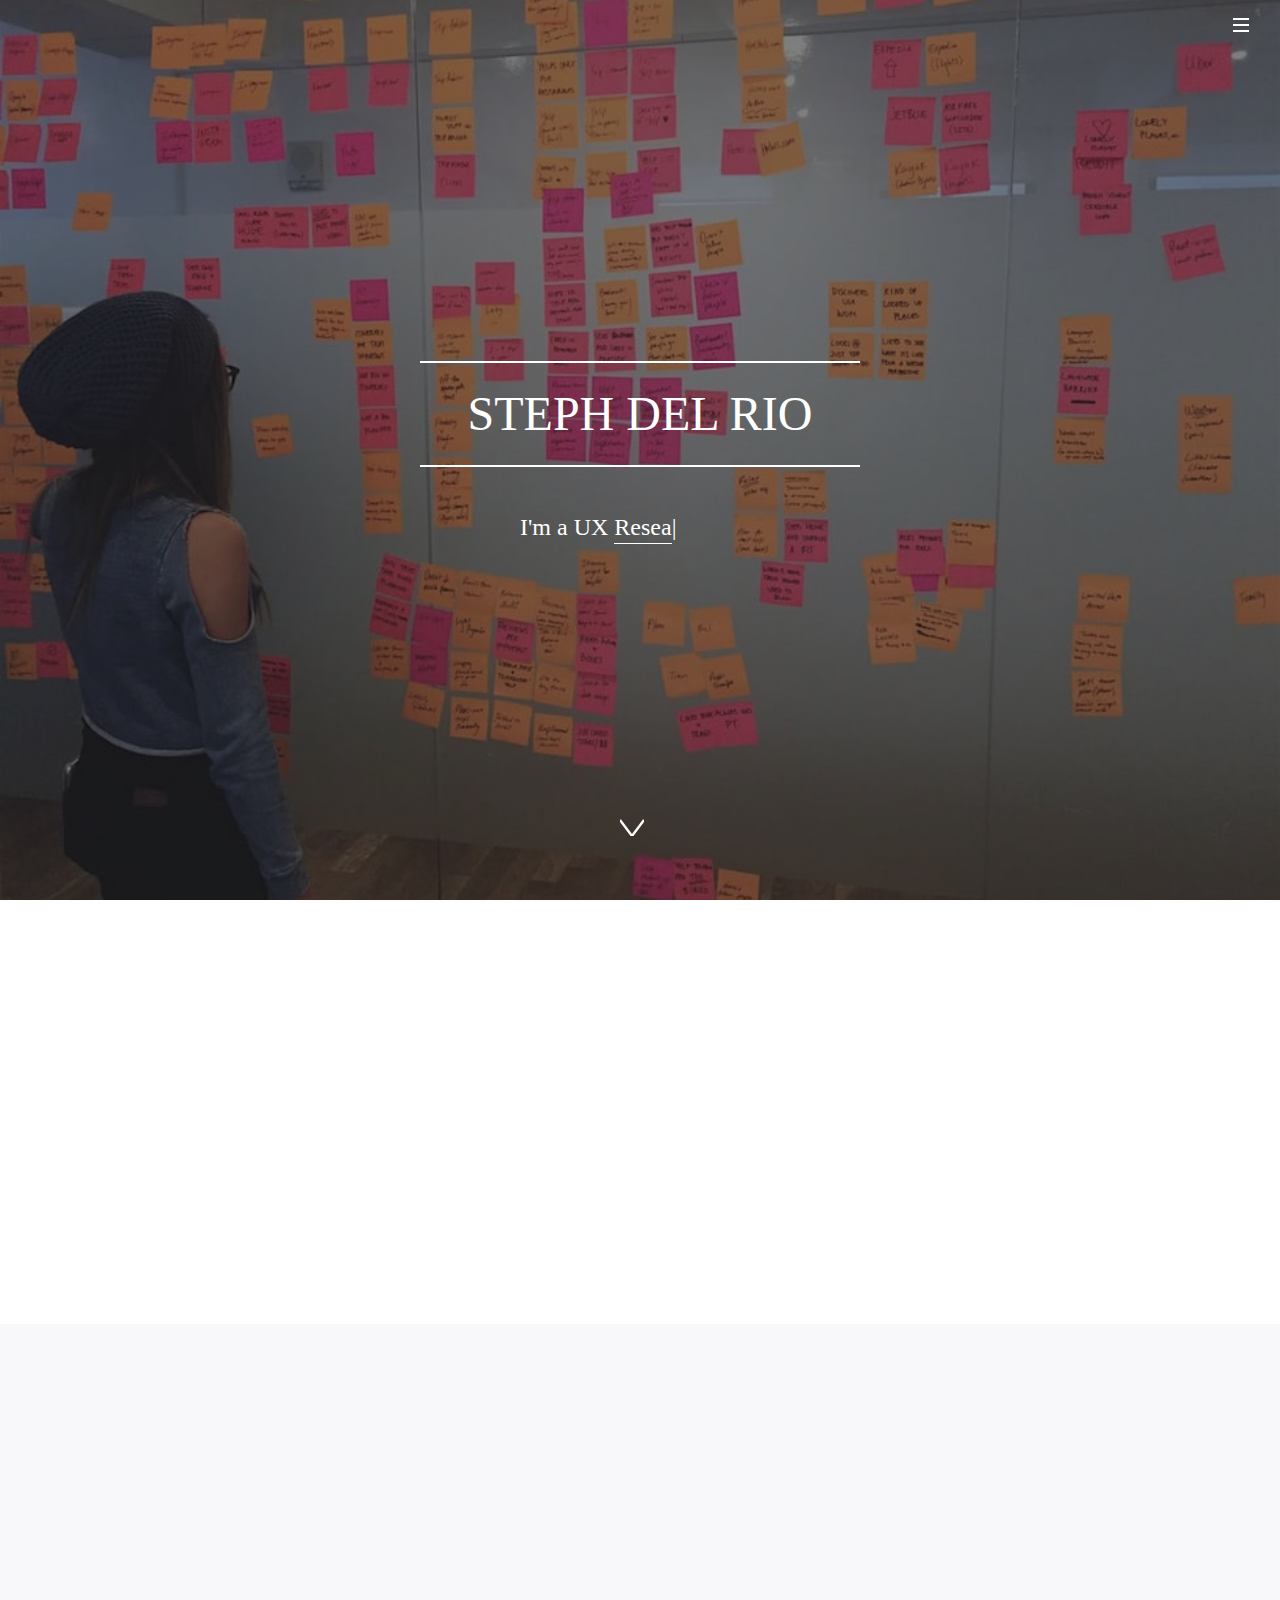
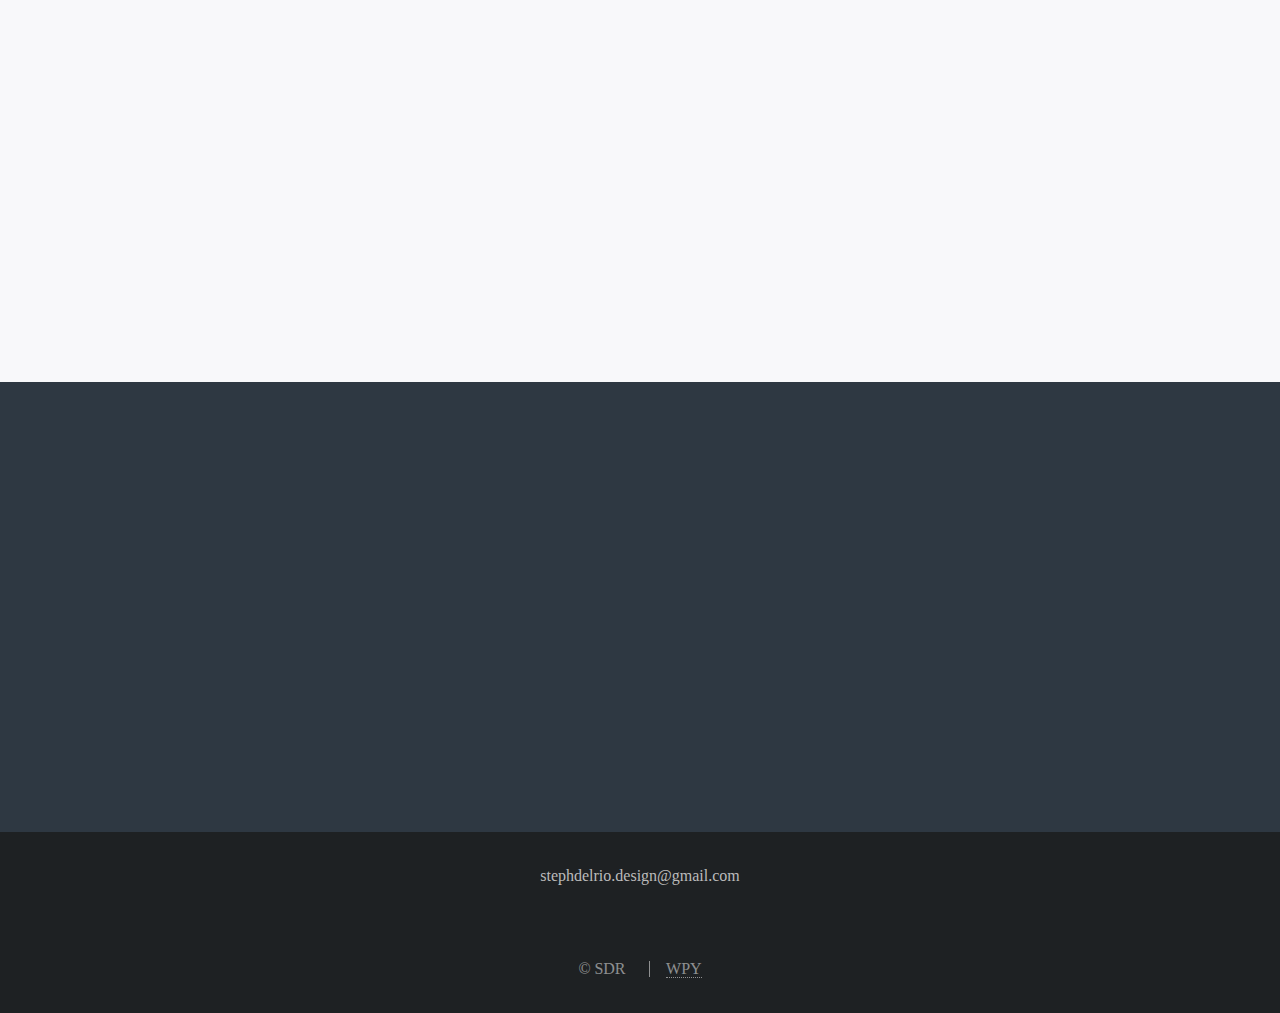
==== commit 36554d78: "async delete" ====
--- a/index.html
+++ b/index.html
@@ -176,11 +176,11 @@
   </div>
 
   <!-- Scripts -->
-  <script src="assets/js/jquery.min.js" async>
-  </script>
-  <script src="assets/js/jquery.scrollex.min.js" async>
-  </script>
-  <script src="assets/js/jquery.scrolly.min.js" async>
+  <script src="assets/js/jquery.min.js">
+  </script>
+  <script src="assets/js/jquery.scrollex.min.js">
+  </script>
+  <script src="assets/js/jquery.scrolly.min.js">
   </script>
   <script src="assets/js/skel.min.js" async>
   </script>
@@ -190,11 +190,11 @@
 
   <script src="assets/js/main.js" async>
   </script>
-  <script src="assets/js/typed.min.js" async>
+  <script src="assets/js/typed.min.js">
   </script>
   <script src="assets/js/jquery.stellar.min.js" async>
   </script>
-  <script src="assets/js/wow.min.js" async>
+  <script src="assets/js/wow.min.js">
   </script>
   <script>
        new WOW().init();
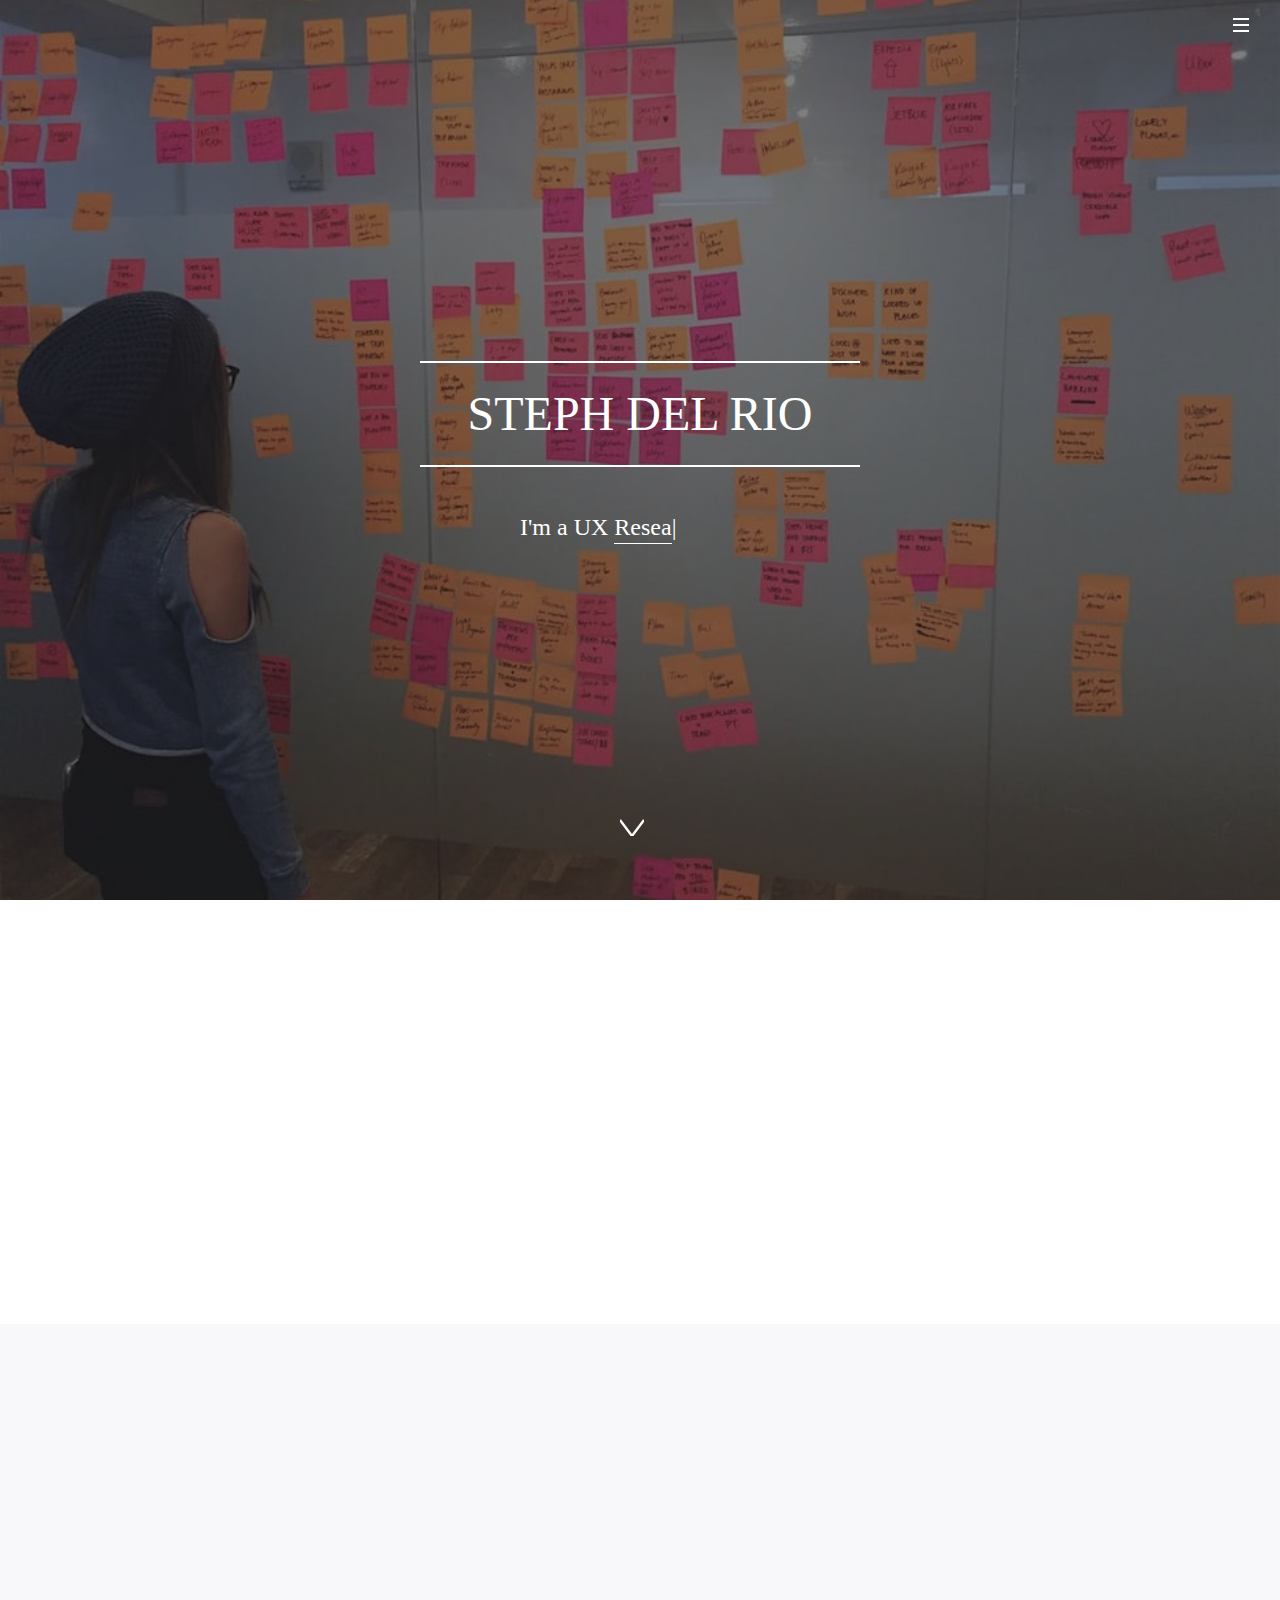
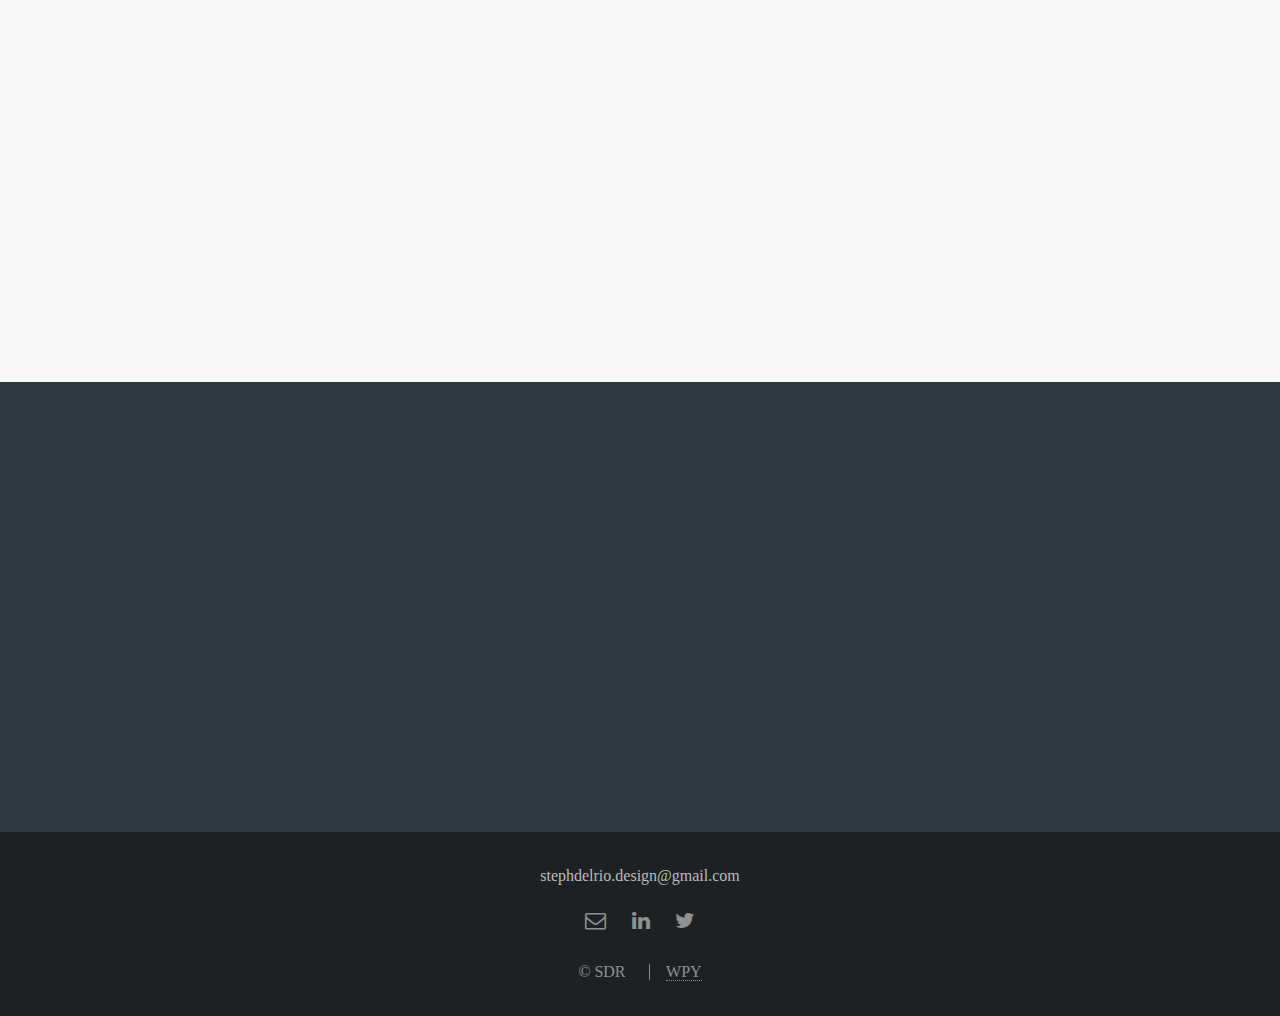
==== commit 8f4de985: "changes" ====
--- a/index.html
+++ b/index.html
@@ -192,8 +192,6 @@
   </script>
   <script src="assets/js/typed.min.js">
   </script>
-  <script src="assets/js/jquery.stellar.min.js" async>
-  </script>
   <script src="assets/js/wow.min.js">
   </script>
   <script>
--- a/assets/css/main.min.css
+++ b/assets/css/main.min.css
@@ -1 +1,2 @@
+@import  "font-awesome.min.css";
 *,.row,:after,:before{-moz-box-sizing:border-box;-webkit-box-sizing:border-box}.row.0\25>*,.row.uniform.0\25>*{padding:0}a,h1 a,h2 a,h3 a,h4 a,h5 a,h6 a{color:inherit;text-decoration:none}#banner p,code,h3,h4,h5,h6{letter-spacing:0}article,aside,details,figcaption,figure,footer,header,hgroup,menu,nav,pre code,section{display:block}.table-wrapper,pre code{overflow-x:auto}#cta .inner header,.spotlight .image{-moz-order:1;-webkit-order:1;-ms-order:1}.table-wrapper,pre{-webkit-overflow-scrolling:touch}a,abbr,acronym,address,applet,article,aside,audio,b,big,blockquote,body,canvas,caption,center,cite,code,dd,del,details,dfn,div,dl,dt,em,embed,fieldset,figcaption,figure,footer,form,h1,h2,h3,h4,h5,h6,header,hgroup,html,i,iframe,img,ins,kbd,label,legend,li,mark,menu,nav,object,ol,output,p,pre,q,ruby,s,samp,section,small,span,strike,strong,sub,summary,sup,table,tbody,td,tfoot,th,thead,time,tr,tt,u,ul,var,video{margin:0;padding:0;border:0;font:inherit;vertical-align:baseline}body,h3,h4,h5,h6,input,select,textarea{font-family:"Avenir Next"!important}blockquote,em,i{font-style:italic}h3,h4,h5,h6,pre code{line-height:1.75em}blockquote,q{quotes:none}blockquote:after,blockquote:before,q:after,q:before{content:'';content:none}body{-webkit-text-size-adjust:none;background:#2e3842}*,:after,:before{box-sizing:border-box}.row{border-bottom:solid 1px transparent;box-sizing:border-box}.row:after,.row:before{content:'';display:block;clear:both;height:0}.row.uniform>*>:first-child{margin-top:0}.row.uniform>*>:last-child{margin-bottom:0}.row.0\25,.row.uniform.0\25{margin:0 0 -1px}.row>*{float:left;-moz-box-sizing:border-box;-webkit-box-sizing:border-box;box-sizing:border-box;padding:0 0 0 1.5em}.row{margin:0 0 -1px -1.5em}.row.uniform>*{padding:1.5em 0 0 1.5em}.row.uniform{margin:-1.5em 0 -1px -1.5em}.row.200\25>*{padding:0 0 0 3em}.row.200\25{margin:0 0 -1px -3em}.row.uniform.200\25>*{padding:3em 0 0 3em}.row.uniform.200\25{margin:-3em 0 -1px -3em}.row.150\25>*{padding:0 0 0 2.25em}.row.150\25{margin:0 0 -1px -2.25em}.row.uniform.150\25>*{padding:2.25em 0 0 2.25em}.row.uniform.150\25{margin:-2.25em 0 -1px -2.25em}.row.50\25>*{padding:0 0 0 .75em}.row.50\25{margin:0 0 -1px -.75em}.row.uniform.50\25>*{padding:.75em 0 0 .75em}.row.uniform.50\25{margin:-.75em 0 -1px -.75em}.row.25\25>*{padding:0 0 0 .375em}.row.25\25{margin:0 0 -1px -.375em}.row.uniform.25\25>*{padding:.375em 0 0 .375em}.row.uniform.25\25{margin:-.375em 0 -1px -.375em}.10u,.10u\24,.11u,.11u\24,.12u,.12u\24,.1u,.1u\24,.2u,.2u\24,.3u,.3u\24,.4u,.4u\24,.5u,.5u\24,.6u,.6u\24,.8u,.8u\24,.9u,.9u\24{clear:none;margin-left:0}.12u,.12u\24{width:100%}.11u,.11u\24{width:91.6666666667%}.10u,.10u\24{width:83.3333333333%}.9u,.9u\24{width:75%}.8u,.8u\24{width:66.6666666667%}.7u,.7u\24{width:58.3333333333%;clear:none;margin-left:0}.6u,.6u\24{width:50%;margin-bottom:90px}.5u,.5u\24{width:41.6666666667%}.4u,.4u\24{width:33.3333333333%}.3u,.3u\24{width:25%}.2u,.2u\24{width:16.6666666667%}.1u,.1u\24{width:8.3333333333%}.10u\24+*,.11u\24+*,.12u\24+*,.1u\24+*,.2u\24+*,.3u\24+*,.4u\24+*,.5u\24+*,.6u\24+*,.7u\24+*,.8u\24+*,.9u\24+*{clear:left}.-11u{margin-left:91.66667%}.-10u{margin-left:83.33333%}.-9u{margin-left:75%}.-8u{margin-left:66.66667%}.-7u{margin-left:58.33333%}.-6u{margin-left:50%}.-5u{margin-left:41.66667%}.-4u{margin-left:33.33333%}.-3u{margin-left:25%}.-2u{margin-left:16.66667%}.-1u{margin-left:8.33333%}@media screen and (max-width:1680px){.row>*{padding:0 0 0 1.5em}.row{margin:0 0 -1px -1.5em}.row.uniform>*{padding:1.5em 0 0 1.5em}.row.uniform{margin:-1.5em 0 -1px -1.5em}.row.200\25>*{padding:0 0 0 3em}.row.200\25{margin:0 0 -1px -3em}.row.uniform.200\25>*{padding:3em 0 0 3em}.row.uniform.200\25{margin:-3em 0 -1px -3em}.row.150\25>*{padding:0 0 0 2.25em}.row.150\25{margin:0 0 -1px -2.25em}.row.uniform.150\25>*{padding:2.25em 0 0 2.25em}.row.uniform.150\25{margin:-2.25em 0 -1px -2.25em}.row.50\25>*{padding:0 0 0 .75em}.row.50\25{margin:0 0 -1px -.75em}.row.uniform.50\25>*{padding:.75em 0 0 .75em}.row.uniform.50\25{margin:-.75em 0 -1px -.75em}.row.25\25>*{padding:0 0 0 .375em}.row.25\25{margin:0 0 -1px -.375em}.row.uniform.25\25>*{padding:.375em 0 0 .375em}.row.uniform.25\25{margin:-.375em 0 -1px -.375em}.12u\24\28xlarge\29,.12u\28xlarge\29{width:100%;clear:none;margin-left:0}.11u\24\28xlarge\29,.11u\28xlarge\29{width:91.6666666667%;clear:none;margin-left:0}.10u\24\28xlarge\29,.10u\28xlarge\29{width:83.3333333333%;clear:none;margin-left:0}.9u\24\28xlarge\29,.9u\28xlarge\29{width:75%;clear:none;margin-left:0}.8u\24\28xlarge\29,.8u\28xlarge\29{width:66.6666666667%;clear:none;margin-left:0}.7u\24\28xlarge\29,.7u\28xlarge\29{width:58.3333333333%;clear:none;margin-left:0}.6u\24\28xlarge\29,.6u\28xlarge\29{width:50%;clear:none;margin-left:0}.5u\24\28xlarge\29,.5u\28xlarge\29{width:41.6666666667%;clear:none;margin-left:0}.4u\24\28xlarge\29,.4u\28xlarge\29{width:33.3333333333%;clear:none;margin-left:0}.3u\24\28xlarge\29,.3u\28xlarge\29{width:25%;clear:none;margin-left:0}.2u\24\28xlarge\29,.2u\28xlarge\29{width:16.6666666667%;clear:none;margin-left:0}.1u\24\28xlarge\29,.1u\28xlarge\29{width:8.3333333333%;clear:none;margin-left:0}.10u\24\28xlarge\29+*,.11u\24\28xlarge\29+*,.12u\24\28xlarge\29+*,.1u\24\28xlarge\29+*,.2u\24\28xlarge\29+*,.3u\24\28xlarge\29+*,.4u\24\28xlarge\29+*,.5u\24\28xlarge\29+*,.6u\24\28xlarge\29+*,.7u\24\28xlarge\29+*,.8u\24\28xlarge\29+*,.9u\24\28xlarge\29+*{clear:left}.-11u\28xlarge\29{margin-left:91.66667%}.-10u\28xlarge\29{margin-left:83.33333%}.-9u\28xlarge\29{margin-left:75%}.-8u\28xlarge\29{margin-left:66.66667%}.-7u\28xlarge\29{margin-left:58.33333%}.-6u\28xlarge\29{margin-left:50%}.-5u\28xlarge\29{margin-left:41.66667%}.-4u\28xlarge\29{margin-left:33.33333%}.-3u\28xlarge\29{margin-left:25%}.-2u\28xlarge\29{margin-left:16.66667%}.-1u\28xlarge\29{margin-left:8.33333%}}@media screen and (max-width:1280px){.row>*{padding:0 0 0 1.5em}.row{margin:0 0 -1px -1.5em}.row.uniform>*{padding:1.5em 0 0 1.5em}.row.uniform{margin:-1.5em 0 -1px -1.5em}.row.200\25>*{padding:0 0 0 3em}.row.200\25{margin:0 0 -1px -3em}.row.uniform.200\25>*{padding:3em 0 0 3em}.row.uniform.200\25{margin:-3em 0 -1px -3em}.row.150\25>*{padding:0 0 0 2.25em}.row.150\25{margin:0 0 -1px -2.25em}.row.uniform.150\25>*{padding:2.25em 0 0 2.25em}.row.uniform.150\25{margin:-2.25em 0 -1px -2.25em}.row.50\25>*{padding:0 0 0 .75em}.row.50\25{margin:0 0 -1px -.75em}.row.uniform.50\25>*{padding:.75em 0 0 .75em}.row.uniform.50\25{margin:-.75em 0 -1px -.75em}.row.25\25>*{padding:0 0 0 .375em}.row.25\25{margin:0 0 -1px -.375em}.row.uniform.25\25>*{padding:.375em 0 0 .375em}.row.uniform.25\25{margin:-.375em 0 -1px -.375em}.12u\24\28large\29,.12u\28large\29{width:100%;clear:none;margin-left:0}.11u\24\28large\29,.11u\28large\29{width:91.6666666667%;clear:none;margin-left:0}.10u\24\28large\29,.10u\28large\29{width:83.3333333333%;clear:none;margin-left:0}.9u\24\28large\29,.9u\28large\29{width:75%;clear:none;margin-left:0}.8u\24\28large\29,.8u\28large\29{width:66.6666666667%;clear:none;margin-left:0}.7u\24\28large\29,.7u\28large\29{width:58.3333333333%;clear:none;margin-left:0}.6u\24\28large\29,.6u\28large\29{width:50%;clear:none;margin-left:0}.5u\24\28large\29,.5u\28large\29{width:41.6666666667%;clear:none;margin-left:0}.4u\24\28large\29,.4u\28large\29{width:33.3333333333%;clear:none;margin-left:0}.3u\24\28large\29,.3u\28large\29{width:25%;clear:none;margin-left:0}.2u\24\28large\29,.2u\28large\29{width:16.6666666667%;clear:none;margin-left:0}.1u\24\28large\29,.1u\28large\29{width:8.3333333333%;clear:none;margin-left:0}.10u\24\28large\29+*,.11u\24\28large\29+*,.12u\24\28large\29+*,.1u\24\28large\29+*,.2u\24\28large\29+*,.3u\24\28large\29+*,.4u\24\28large\29+*,.5u\24\28large\29+*,.6u\24\28large\29+*,.7u\24\28large\29+*,.8u\24\28large\29+*,.9u\24\28large\29+*{clear:left}.-11u\28large\29{margin-left:91.66667%}.-10u\28large\29{margin-left:83.33333%}.-9u\28large\29{margin-left:75%}.-8u\28large\29{margin-left:66.66667%}.-7u\28large\29{margin-left:58.33333%}.-6u\28large\29{margin-left:50%}.-5u\28large\29{margin-left:41.66667%}.-4u\28large\29{margin-left:33.33333%}.-3u\28large\29{margin-left:25%}.-2u\28large\29{margin-left:16.66667%}.-1u\28large\29{margin-left:8.33333%}}@media screen and (max-width:980px){.row>*{padding:0 0 0 1.5em}.row{margin:0 0 -1px -1.5em}.row.uniform>*{padding:1.5em 0 0 1.5em}.row.uniform{margin:-1.5em 0 -1px -1.5em}.row.200\25>*{padding:0 0 0 3em}.row.200\25{margin:0 0 -1px -3em}.row.uniform.200\25>*{padding:3em 0 0 3em}.row.uniform.200\25{margin:-3em 0 -1px -3em}.row.150\25>*{padding:0 0 0 2.25em}.row.150\25{margin:0 0 -1px -2.25em}.row.uniform.150\25>*{padding:2.25em 0 0 2.25em}.row.uniform.150\25{margin:-2.25em 0 -1px -2.25em}.row.50\25>*{padding:0 0 0 .75em}.row.50\25{margin:0 0 -1px -.75em}.row.uniform.50\25>*{padding:.75em 0 0 .75em}.row.uniform.50\25{margin:-.75em 0 -1px -.75em}.row.25\25>*{padding:0 0 0 .375em}.row.25\25{margin:0 0 -1px -.375em}.row.uniform.25\25>*{padding:.375em 0 0 .375em}.row.uniform.25\25{margin:-.375em 0 -1px -.375em}.12u\24\28medium\29,.12u\28medium\29{width:100%;clear:none;margin-left:0}.11u\24\28medium\29,.11u\28medium\29{width:91.6666666667%;clear:none;margin-left:0}.10u\24\28medium\29,.10u\28medium\29{width:83.3333333333%;clear:none;margin-left:0}.9u\24\28medium\29,.9u\28medium\29{width:75%;clear:none;margin-left:0}.8u\24\28medium\29,.8u\28medium\29{width:66.6666666667%;clear:none;margin-left:0}.7u\24\28medium\29,.7u\28medium\29{width:58.3333333333%;clear:none;margin-left:0}.6u\24\28medium\29,.6u\28medium\29{width:50%;clear:none;margin-left:0}.5u\24\28medium\29,.5u\28medium\29{width:41.6666666667%;clear:none;margin-left:0}.4u\24\28medium\29,.4u\28medium\29{width:33.3333333333%;clear:none;margin-left:0}.3u\24\28medium\29,.3u\28medium\29{width:25%;clear:none;margin-left:0}.2u\24\28medium\29,.2u\28medium\29{width:16.6666666667%;clear:none;margin-left:0}.1u\24\28medium\29,.1u\28medium\29{width:8.3333333333%;clear:none;margin-left:0}.10u\24\28medium\29+*,.11u\24\28medium\29+*,.12u\24\28medium\29+*,.1u\24\28medium\29+*,.2u\24\28medium\29+*,.3u\24\28medium\29+*,.4u\24\28medium\29+*,.5u\24\28medium\29+*,.6u\24\28medium\29+*,.7u\24\28medium\29+*,.8u\24\28medium\29+*,.9u\24\28medium\29+*{clear:left}.-11u\28medium\29{margin-left:91.66667%}.-10u\28medium\29{margin-left:83.33333%}.-9u\28medium\29{margin-left:75%}.-8u\28medium\29{margin-left:66.66667%}.-7u\28medium\29{margin-left:58.33333%}.-6u\28medium\29{margin-left:50%}.-5u\28medium\29{margin-left:41.66667%}.-4u\28medium\29{margin-left:33.33333%}.-3u\28medium\29{margin-left:25%}.-2u\28medium\29{margin-left:16.66667%}.-1u\28medium\29{margin-left:8.33333%}}@media screen and (max-width:736px){.row>*{padding:0 0 0 1.5em}.row{margin:0 0 -1px -1.5em}.row.uniform>*{padding:1.5em 0 0 1.5em}.row.uniform{margin:-1.5em 0 -1px -1.5em}.row.200\25>*{padding:0 0 0 3em}.row.200\25{margin:0 0 -1px -3em}.row.uniform.200\25>*{padding:3em 0 0 3em}.row.uniform.200\25{margin:-3em 0 -1px -3em}.row.150\25>*{padding:0 0 0 2.25em}.row.150\25{margin:0 0 -1px -2.25em}.row.uniform.150\25>*{padding:2.25em 0 0 2.25em}.row.uniform.150\25{margin:-2.25em 0 -1px -2.25em}.row.50\25>*{padding:0 0 0 .75em}.row.50\25{margin:0 0 -1px -.75em}.row.uniform.50\25>*{padding:.75em 0 0 .75em}.row.uniform.50\25{margin:-.75em 0 -1px -.75em}.row.25\25>*{padding:0 0 0 .375em}.row.25\25{margin:0 0 -1px -.375em}.row.uniform.25\25>*{padding:.375em 0 0 .375em}.row.uniform.25\25{margin:-.375em 0 -1px -.375em}.12u\24\28small\29,.12u\28small\29{width:100%;clear:none;margin-left:0}.11u\24\28small\29,.11u\28small\29{width:91.6666666667%;clear:none;margin-left:0}.10u\24\28small\29,.10u\28small\29{width:83.3333333333%;clear:none;margin-left:0}.9u\24\28small\29,.9u\28small\29{width:75%;clear:none;margin-left:0}.8u\24\28small\29,.8u\28small\29{width:66.6666666667%;clear:none;margin-left:0}.7u\24\28small\29,.7u\28small\29{width:58.3333333333%;clear:none;margin-left:0}.6u\24\28small\29,.6u\28small\29{width:50%;clear:none;margin-left:0}.5u\24\28small\29,.5u\28small\29{width:41.6666666667%;clear:none;margin-left:0}.4u\24\28small\29,.4u\28small\29{width:33.3333333333%;clear:none;margin-left:0}.3u\24\28small\29,.3u\28small\29{width:25%;clear:none;margin-left:0}.2u\24\28small\29,.2u\28small\29{width:16.6666666667%;clear:none;margin-left:0}.1u\24\28small\29,.1u\28small\29{width:8.3333333333%;clear:none;margin-left:0}.10u\24\28small\29+*,.11u\24\28small\29+*,.12u\24\28small\29+*,.1u\24\28small\29+*,.2u\24\28small\29+*,.3u\24\28small\29+*,.4u\24\28small\29+*,.5u\24\28small\29+*,.6u\24\28small\29+*,.7u\24\28small\29+*,.8u\24\28small\29+*,.9u\24\28small\29+*{clear:left}.-11u\28small\29{margin-left:91.66667%}.-10u\28small\29{margin-left:83.33333%}.-9u\28small\29{margin-left:75%}.-8u\28small\29{margin-left:66.66667%}.-7u\28small\29{margin-left:58.33333%}.-6u\28small\29{margin-left:50%}.-5u\28small\29{margin-left:41.66667%}.-4u\28small\29{margin-left:33.33333%}.-3u\28small\29{margin-left:25%}.-2u\28small\29{margin-left:16.66667%}.-1u\28small\29{margin-left:8.33333%}}@media screen and (max-width:480px){.row>*{padding:0 0 0 1.5em}.row{margin:0 0 -1px -1.5em}.row.uniform>*{padding:1.5em 0 0 1.5em}.row.uniform{margin:-1.5em 0 -1px -1.5em}.row.200\25>*{padding:0 0 0 3em}.row.200\25{margin:0 0 -1px -3em}.row.uniform.200\25>*{padding:3em 0 0 3em}.row.uniform.200\25{margin:-3em 0 -1px -3em}.row.150\25>*{padding:0 0 0 2.25em}.row.150\25{margin:0 0 -1px -2.25em}.row.uniform.150\25>*{padding:2.25em 0 0 2.25em}.row.uniform.150\25{margin:-2.25em 0 -1px -2.25em}.row.50\25>*{padding:0 0 0 .75em}.row.50\25{margin:0 0 -1px -.75em}.row.uniform.50\25>*{padding:.75em 0 0 .75em}.row.uniform.50\25{margin:-.75em 0 -1px -.75em}.row.25\25>*{padding:0 0 0 .375em}.row.25\25{margin:0 0 -1px -.375em}.row.uniform.25\25>*{padding:.375em 0 0 .375em}.row.uniform.25\25{margin:-.375em 0 -1px -.375em}.12u\24\28xsmall\29,.12u\28xsmall\29{width:100%;clear:none;margin-left:0}.11u\24\28xsmall\29,.11u\28xsmall\29{width:91.6666666667%;clear:none;margin-left:0}.10u\24\28xsmall\29,.10u\28xsmall\29{width:83.3333333333%;clear:none;margin-left:0}.9u\24\28xsmall\29,.9u\28xsmall\29{width:75%;clear:none;margin-left:0}.8u\24\28xsmall\29,.8u\28xsmall\29{width:66.6666666667%;clear:none;margin-left:0}.7u\24\28xsmall\29,.7u\28xsmall\29{width:58.3333333333%;clear:none;margin-left:0}.6u\24\28xsmall\29,.6u\28xsmall\29{width:50%;clear:none;margin-left:0}.5u\24\28xsmall\29,.5u\28xsmall\29{width:41.6666666667%;clear:none;margin-left:0}.4u\24\28xsmall\29,.4u\28xsmall\29{width:33.3333333333%;clear:none;margin-left:0}.3u\24\28xsmall\29,.3u\28xsmall\29{width:25%;clear:none;margin-left:0}.2u\24\28xsmall\29,.2u\28xsmall\29{width:16.6666666667%;clear:none;margin-left:0}.1u\24\28xsmall\29,.1u\28xsmall\29{width:8.3333333333%;clear:none;margin-left:0}.10u\24\28xsmall\29+*,.11u\24\28xsmall\29+*,.12u\24\28xsmall\29+*,.1u\24\28xsmall\29+*,.2u\24\28xsmall\29+*,.3u\24\28xsmall\29+*,.4u\24\28xsmall\29+*,.5u\24\28xsmall\29+*,.6u\24\28xsmall\29+*,.7u\24\28xsmall\29+*,.8u\24\28xsmall\29+*,.9u\24\28xsmall\29+*{clear:left}.-11u\28xsmall\29{margin-left:91.66667%}.-10u\28xsmall\29{margin-left:83.33333%}.-9u\28xsmall\29{margin-left:75%}.-8u\28xsmall\29{margin-left:66.66667%}.-7u\28xsmall\29{margin-left:58.33333%}.-6u\28xsmall\29{margin-left:50%}.-5u\28xsmall\29{margin-left:41.66667%}.-4u\28xsmall\29{margin-left:33.33333%}.-3u\28xsmall\29{margin-left:25%}.-2u\28xsmall\29{margin-left:16.66667%}.-1u\28xsmall\29{margin-left:8.33333%}}@-ms-viewport{width:device-width}body.is-loading *,body.is-loading :after,body.is-loading :before{-moz-animation:none!important;-webkit-animation:none!important;-ms-animation:none!important;animation:none!important;-moz-transition:none!important;-webkit-transition:none!important;-ms-transition:none!important;transition:none!important}body,input,select,textarea{color:#bbb;font-size:1em;font-weight:0;letter-spacing:0;line-height:24px}@media screen and (max-width:1280px){body,input,select,textarea{font-size:12pt}}@media screen and (max-width:736px){body,input,select,textarea{font-size:11pt;letter-spacing:.0375em}}a{-moz-transition:color .2s ease,border-bottom-color .2s ease;-webkit-transition:color .2s ease,border-bottom-color .2s ease;-ms-transition:color .2s ease,border-bottom-color .2s ease;transition:color .2s ease,border-bottom-color .2s ease;border-bottom:dotted 1px}a:hover{border-bottom-color:transparent}b,strong{color:#fff;font-weight:600}p{margin:2em 0}h3,h4,h5,h6{color:#999;font-weight:0;margin:0 0 .2em}h2{font-size:2.25em;line-height:1.5em}@media screen and (max-width:736px){h2{font-size:1.7em;line-height:1.5em}}h3{font-size:1.15em}@media screen and (max-width:736px){h3{font-size:1em;line-height:1.65em}}h4{font-size:1.5em;line-height:24px}h5{font-size:1em;line-height:0}h6{font-size:.7em;line-height:0m}sub,sup{font-size:1em;position:relative}sub{top:.5em}sup{top:-.5em}code,pre{font-family:"Courier New",monospace;font-size:.9em}hr{border:0;border-bottom:solid 2px #fff;margin:3em 0}hr.major{margin:4.5em 0}blockquote,pre{margin:0 0 2em}blockquote{border-left:solid 4px #fff;padding:.5em 0 0}code{background:rgba(144,144,144,.25);border-radius:3px;margin:0 .25em;padding:.25em .65em}pre code{padding:1em 1.5em}.align-left{text-align:left}.align-center{text-align:center}.align-right{text-align:right}.icon.major,.select-wrapper:before,article.special,section.special{text-align:center}header p{color:rgba(255,255,255,.5);position:relative;top:-.25em;font-weight:0;font-style:normal;font-size:21px;line-height:1.58;letter-spacing:-.003em;font-family:Georgia,serif}.icon:before,.select-wrapper:before,input[type=checkbox]+label:before,input[type=radio]+label:before{-moz-osx-font-smoothing:grayscale;-webkit-font-smoothing:antialiased;font-family:FontAwesome;font-style:normal;text-transform:none!important}header h3+p,header h4+p,header h5+p,header h6+p{font-weight:400;font-style:normal;font-size:21px;line-height:1.58;letter-spacing:-.003em}header.major{margin:0 0 3.5em}header.major h2,header.major h3,header.major h4,header.major h5,header.major h6{border-bottom:solid 2px #fff;display:inline-block;padding-bottom:1em;position:relative}header.major h2:after,header.major h3:after,header.major h4:after,header.major h5:after,header.major h6:after{content:'';display:block;height:1px}header.major p{color:#fff;top:0}@media screen and (max-width:736px){header.major{margin:0 0 2em}}@media screen and (max-width:980px){header br{display:none}}form{margin:0 0 2em}label{color:#fff;display:block;font-size:.9em;font-weight:600;margin:0 0 1em}input[type=text],input[type=password],input[type=email],select,textarea{-moz-appearance:none;-webkit-appearance:none;-ms-appearance:none;appearance:none;background:rgba(144,144,144,.25);border-radius:3px;border:none;color:inherit;display:block;outline:0;padding:0 1em;text-decoration:none;width:100%}input[type=text]:invalid,input[type=password]:invalid,input[type=email]:invalid,select:invalid,textarea:invalid{box-shadow:none}input[type=text]:focus,input[type=password]:focus,input[type=email]:focus,input[type=checkbox]:focus+label:before,input[type=radio]:focus+label:before,select:focus,textarea:focus{box-shadow:0 0 0 2px #21b2a6}.select-wrapper{text-decoration:none;display:block;position:relative}.select-wrapper:before{font-weight:400;-moz-pointer-events:none;-webkit-pointer-events:none;-ms-pointer-events:none;pointer-events:none;color:#fff;content:'\f078';display:block;height:2.75em;line-height:2.75em;position:absolute;right:0;top:0;width:2.75em}.select-wrapper select::-ms-expand{display:none}input[type=text],input[type=password],input[type=email],select{height:2.75em}textarea{padding:.75em 1em}input[type=checkbox],input[type=radio]{-moz-appearance:none;-webkit-appearance:none;-ms-appearance:none;appearance:none;display:block;float:left;margin-right:-2em;opacity:0;width:1em;z-index:-1}input[type=checkbox]+label,input[type=radio]+label{text-decoration:none;color:#fff;cursor:pointer;display:inline-block;font-size:1em;font-weight:400;padding-left:2.4em;padding-right:.75em;position:relative}input[type=checkbox]+label:before,input[type=radio]+label:before{font-weight:400;background:rgba(144,144,144,.25);content:'';display:inline-block;height:1.65em;left:0;line-height:1.58125em;position:absolute;text-align:center;top:0;width:1.65em}.features li,.icon,.image{position:relative}input[type=checkbox]:checked+label:before,input[type=radio]:checked+label:before{background:#2e3842;color:#fff;content:'\f00c'}#banner .more:after,#banner h2:after,#banner h2:before,#banner:after,#header nav>ul>li>a.menuToggle:after,#page-wrapper:before{content:''}input[type=checkbox]+label:before{border-radius:3px}input[type=radio]+label:before{border-radius:100%}::-webkit-input-placeholder{color:rgba(255,255,255,.5)!important;opacity:1}:-moz-placeholder{color:rgba(255,255,255,.5)!important;opacity:1}::-moz-placeholder{color:rgba(255,255,255,.5)!important;opacity:1}:-ms-input-placeholder{color:rgba(255,255,255,.5)!important;opacity:1}.formerize-placeholder{color:rgba(255,255,255,.5)!important;opacity:1}.box{border-radius:3px;border:2px solid #fff;margin-bottom:2em;padding:1.5em}.box>:last-child,.box>:last-child>:last-child,.box>:last-child>:last-child>:last-child{margin-bottom:0}.box.alt{border:0;border-radius:0;padding:0}.icon{text-decoration:none;border-bottom:none}.icon:before{font-weight:400}.icon>.label{display:none}.icon.major,.icon.major:before,.image{display:inline-block}.icon.major{-moz-transform:rotate(-45deg);-webkit-transform:rotate(-45deg);-ms-transform:rotate(-45deg);transform:rotate(-45deg);border-radius:3px;border:2px solid #fff;font-size:1.35em;height:calc(3em + 2px);line-height:3em;width:calc(3em + 2px)}.image.fit,.image.fit img,.image.left img,.image.right img{width:100%}.icon.major:before{-moz-transform:rotate(45deg);-webkit-transform:rotate(45deg);-ms-transform:rotate(45deg);transform:rotate(45deg);font-size:1.5em}@media screen and (max-width:736px){.icon.major{font-size:1em}}.icon.style1{color:#0fc}.icon.style2{color:#00f0ff}.icon.style3{color:#76ddff}ul,ul li{color:rgba(0,0,0,.8);font-style:normal;font-size:21px;line-height:1.58;letter-spacing:-.003em;font-family:Georgia,serif}.image{border-radius:3px;border:0}.image img{border-radius:3px;display:block}.image.left{float:left;margin:0 2em 2em 0;top:.25em}.image.right{float:right;margin:0 0 .5em .5em;top:.25em}.image.fit,ol,ul{margin:0 0 2em}.image.left,.image.right{max-width:40%}.image.fit{display:block}ol{list-style:decimal;padding-left:1.25em}ol li{padding-left:.25em}ul{list-style:disc;padding-left:1em}#header nav>ul,#menu ul,.features,ul.actions,ul.alt,ul.icons{list-style:none}ul.actions.fit li>*,ul.actions.vertical li>*{margin-bottom:0}ul li{padding-left:.5em}ul.alt{padding-left:0}ul.alt li{border-top:solid 1px #fff;padding:.5em 0}ul.alt li:first-child{border-top:0;padding-top:0}ul.icons{cursor:default;padding-left:0}ul.icons li{display:inline-block;padding:0 1em 0 0}ul.icons li:last-child{padding-right:0!important}ul.icons.major{padding:1em 0}ul.icons.major li{padding-right:3.5em}@media screen and (max-width:736px){ul.icons.major li{padding:0 1em!important}}ul.actions{cursor:default;padding-left:0}ul.actions li{display:inline-block;padding:0 1.5em 0 0;vertical-align:middle}ul.actions li:last-child{padding-right:0}ul.actions.small li{padding:0 .75em 0 0}ul.actions.vertical li{display:block;padding:1.5em 0 0}ul.actions.vertical li:first-child{padding-top:0}ul.actions.vertical.small li{padding:.75em 0 0}ul.actions.vertical.small li:first-child{padding-top:0}ul.actions.fit{display:table;margin-left:-1.5em;padding:0;table-layout:fixed;width:calc(100% + 1.5em)}ul.actions.fit li{display:table-cell;padding:0 0 0 1.5em}ul.actions.fit.small{margin-left:-.75em;width:calc(100% + .75em)}ul.actions.fit.small li{padding:0 0 0 .75em}@media screen and (max-width:736px){ul.actions li{display:block;padding:1em 0 0;text-align:center;width:100%}ul.actions li:first-child{padding-top:0}ul.actions li>*{margin:0 auto!important;max-width:30em;width:100%}ul.actions li>.icon:before{margin-left:-1em}ul.actions.small li{padding:.5em 0 0}ul.actions.small li:first-child{padding-top:0}}dl,table{margin:0 0 2em}table{border-collapse:collapse;border-spacing:0;width:100%}table tbody tr{border:1px solid #fff;border-left:0;border-right:0}table tbody tr:nth-child(2n+1){background-color:rgba(144,144,144,.25)}table td{padding:.75em}table th{color:#fff;font-size:.9em;font-weight:600;padding:0 .75em .75em;text-align:left}table thead{border-bottom:solid 2px #fff}table tfoot{border-top:solid 2px #fff}table.alt{border-collapse:separate}table.alt tbody tr td{border:1px solid #fff;border-left-width:0;border-top-width:0}table.alt tbody tr td:first-child{border-left-width:1px}table.alt tbody tr:first-child td{border-top-width:1px}table.alt thead{border-bottom:0}table.alt tfoot{border-top:0}.button,button,input[type=submit],input[type=reset],input[type=button]{-moz-appearance:none;-webkit-appearance:none;-ms-appearance:none;appearance:none;-moz-transition:background-color .2s ease-in-out,color .2s ease-in-out;-webkit-transition:background-color .2s ease-in-out,color .2s ease-in-out;-ms-transition:background-color .2s ease-in-out,color .2s ease-in-out;transition:background-color .2s ease-in-out,color .2s ease-in-out;background-color:transparent;border-radius:3px;border:0;box-shadow:inset 0 0 0 1px #333;color:#333;cursor:pointer;display:inline-block;font-size:1em;font-weight:600;height:3.125em;letter-spacing:.225em;line-height:3.125em;padding:0 2.75em;text-align:center;text-decoration:none;text-transform:uppercase;white-space:nowrap;overflow:hidden;text-overflow:ellipsis}.button:hover,button:hover,input[type=submit]:hover,input[type=reset]:hover,input[type=button]:hover{background-color:#333;color:#f8f8fa}.button:active,button:active,input[type=submit]:active,input[type=reset]:active,input[type=button]:active{background-color:rgba(144,144,144,.7);color:#000}.button.icon:before,button.icon:before,input[type=submit].icon:before,input[type=reset].icon:before,input[type=button].icon:before{margin-right:.5em}.button.fit,button.fit,input[type=submit].fit,input[type=reset].fit,input[type=button].fit{display:block;margin:2em 0 1em;width:100%}.button.small,button.small,input[type=submit].small,input[type=reset].small,input[type=button].small{font-size:14px;font-family:"Avenir Next"!important}.button.big,button.big,input[type=submit].big,input[type=reset].big,input[type=button].big{font-size:1.35em}.button.special,button.special,input[type=submit].special,input[type=reset].special,input[type=button].special{border:1px solid #fff;box-shadow:none!important;color:#fff!important;font-family:"Avenir Next light" ,!important}.button.special:hover,button.special:hover,input[type=submit].special:hover,input[type=reset].special:hover,input[type=button].special:hover{background-color:rgba(30,33,35,1)!important}.button.special:active,button.special:active,input[type=submit].special:active,input[type=reset].special:active,input[type=button].special:active{background-color:rgba(144,144,144,.7);color:#000}.button.disabled,.button:disabled,button.disabled,button:disabled,input[type=submit].disabled,input[type=submit]:disabled,input[type=reset].disabled,input[type=reset]:disabled,input[type=button].disabled,input[type=button]:disabled{-moz-pointer-events:none;-webkit-pointer-events:none;-ms-pointer-events:none;pointer-events:none;opacity:.25}#banner:after,#header.alt h1{-moz-pointer-events:none;-webkit-pointer-events:none}#banner:after,#header.alt h1,#main:after{-ms-pointer-events:none}@media screen and (max-width:736px){.button,button,input[type=submit],input[type=reset],input[type=button]{height:3.75em;line-height:3.75em}}.features{display:-moz-flex;display:-webkit-flex;display:-ms-flex;display:flex;-moz-flex-wrap:wrap;-webkit-flex-wrap:wrap;-ms-flex-wrap:wrap;flex-wrap:wrap;-moz-justify-content:center;-webkit-justify-content:center;-ms-justify-content:center;justify-content:center;padding:0;width:100%}.features li{padding:4em 4em 2em 6em;display:block;text-align:left;width:50%}#banner .more,#banner .more:after,#banner:after,#header h1,#header nav,#menu .close,.features li:before{position:absolute}.features li:nth-child(1){background-color:rgba(0,0,0,.035);border-top-left-radius:3px}.features li:nth-child(2){background-color:rgba(0,0,0,.07);border-top-right-radius:3px}.features li:nth-child(3){background-color:rgba(0,0,0,.105)}.features li:nth-child(4){background-color:rgba(0,0,0,.14)}.features li:nth-child(5){background-color:rgba(0,0,0,.175)}.features li:nth-child(6){background-color:rgba(0,0,0,.21)}.features li:nth-child(7){background-color:rgba(0,0,0,.245)}.features li:nth-child(8){background-color:rgba(0,0,0,.28)}.features li:nth-child(9){background-color:rgba(0,0,0,.315)}.features li:nth-child(10){background-color:rgba(0,0,0,.35)}.features li:before{display:block;color:#0fc;left:1.75em;top:2.75em;font-size:1.5em}.features li:nth-last-child(1){border-bottom-right-radius:3px}.features li:nth-last-child(2){border-bottom-left-radius:3px}@media screen and (max-width:980px){.features li{padding:3em 2em 1em;text-align:center}.features li:before{left:0;margin:0 0 1em;position:relative;top:0}}#menu,#page-wrapper:before{height:100%;position:fixed;top:0}@media screen and (max-width:736px){.features li{padding:3em 0 1em;background-color:transparent!important;border-top:solid 2px #fff;width:100%}.features li:first-child{border-top:0}}.wrapper.style1 .icon.major,.wrapper.style1 blockquote,.wrapper.style1 header.major h2,.wrapper.style1 header.major h3,.wrapper.style1 header.major h4,.wrapper.style1 header.major h5,.wrapper.style1 header.major h6,.wrapper.style1 hr,.wrapper.style1 table tbody tr,.wrapper.style1 table tfoot,.wrapper.style1 table thead,.wrapper.style1 table.alt tbody tr td,.wrapper.style1 ul.alt li,.wrapper.style3 .icon.major,.wrapper.style3 blockquote,.wrapper.style3 header.major h2,.wrapper.style3 header.major h3,.wrapper.style3 header.major h4,.wrapper.style3 header.major h5,.wrapper.style3 header.major h6,.wrapper.style3 hr,.wrapper.style3 table tbody tr,.wrapper.style3 table tfoot,.wrapper.style3 table thead,.wrapper.style3 table.alt tbody tr td,.wrapper.style3 ul.alt li{border-color:rgba(0,0,0,.125)}.spotlight{-moz-align-items:center;-webkit-align-items:center;-ms-align-items:center;align-items:center;display:-moz-flex;display:-webkit-flex;display:-ms-flex;display:flex}.spotlight .image{order:1;border-radius:0;width:50%}.spotlight .image img{border-radius:0;width:100%}.spotlight .content{padding:2em 0 .1em 2em;-moz-order:2;-webkit-order:2;-ms-order:2;order:2;max-width:48em;width:50%}.spotlight .content2{padding:2em 2em .1em;-moz-order:2;-webkit-order:2;-ms-order:2;order:2;max-width:48em;width:50%;text-align:-webkit-right}.spotlight:nth-child(2n){-moz-flex-direction:row-reverse;-webkit-flex-direction:row-reverse;-ms-flex-direction:row-reverse;flex-direction:row-reverse}.spotlight:nth-child(1),.spotlight:nth-child(10),.spotlight:nth-child(2),.spotlight:nth-child(3),.spotlight:nth-child(4),.spotlight:nth-child(5),.spotlight:nth-child(6),.spotlight:nth-child(7),.spotlight:nth-child(8),.spotlight:nth-child(9){background-color:#f8f8fa}@media screen and (max-width:1280px){.spotlight .content,.spotlight .image{width:50%}}@media screen and (max-width:980px){.spotlight{display:block}.spotlight br{display:none}.spotlight .image{width:100%}.spotlight .content,.spotlight .content2{padding:4em 3em 2em;max-width:none;text-align:center;width:100%}}#header h1 a,#menu .close,#menu ul>li>a,body.is-menu-visible #page-wrapper:before{display:block}@media screen and (max-width:736px){.spotlight .content,.spotlight .content2{padding:3em 2em 1em}.wrapper.style1 .features li{border-top-color:rgba(0,0,0,.125)}}.wrapper{padding:4em 0}.wrapper>.inner{width:700px;margin:0 auto}@media screen and (max-width:1280px){.wrapper>.inner{width:60%}}.wrapper.alt{padding:0}.wrapper.style1{background-color:#FFF;color:#c7ebe8}.wrapper.style1 code,.wrapper.style1 input[type=text],.wrapper.style1 input[type=password],.wrapper.style1 input[type=email],.wrapper.style1 input[type=checkbox]+label:before,.wrapper.style1 input[type=radio]+label:before,.wrapper.style1 select,.wrapper.style1 textarea{background:rgba(255,255,255,.075)}.wrapper.style1 b,.wrapper.style1 strong{color:#fff}.wrapper.style1 h2,.wrapper.style1 h3,.wrapper.style1 h4,.wrapper.style1 h5,.wrapper.style1 h6{color:#000}.wrapper.style1 header p{color:#a6e0db}.wrapper.style1 header.major p{color:#329890;font-family:"Avenir Next"!important}.wrapper.style1 label{color:#fff}.wrapper.style1 .select-wrapper:before{color:rgba(0,0,0,.125)}.wrapper.style1 input[type=checkbox]+label,.wrapper.style1 input[type=radio]+label{color:#c7ebe8}.wrapper.style1 input[type=checkbox]:checked+label:before,.wrapper.style1 input[type=radio]:checked+label:before{background:#fff;color:#21b2a6}.wrapper.style1 .button:hover,.wrapper.style1 button:hover,.wrapper.style1 input[type=submit]:hover,.wrapper.style1 input[type=reset]:hover,.wrapper.style1 input[type=button]:hover,.wrapper.style1 table tbody tr:nth-child(2n+1){background-color:rgba(255,255,255,.075)}.wrapper.style1 ::-webkit-input-placeholder{color:#a6e0db!important}.wrapper.style1 :-moz-placeholder{color:#a6e0db!important}.wrapper.style1 ::-moz-placeholder{color:#a6e0db!important}.wrapper.style1 :-ms-input-placeholder{color:#a6e0db!important}.wrapper.style1 .formerize-placeholder{color:#a6e0db!important}.wrapper.style1 table th{color:#fff}.wrapper.style1 .button,.wrapper.style1 button,.wrapper.style1 input[type=submit],.wrapper.style1 input[type=reset],.wrapper.style1 input[type=button]{box-shadow:inset 0 0 0 2px rgba(0,0,0,.125);color:#fff}.wrapper.style1 .button:active,.wrapper.style1 button:active,.wrapper.style1 input[type=submit]:active,.wrapper.style1 input[type=reset]:active,.wrapper.style1 input[type=button]:active{background-color:rgba(255,255,255,.2)}.wrapper.style2{background-color:#2e3842}.wrapper.style3{background-color:#505393;color:#d3d4e4}.wrapper.style3 code,.wrapper.style3 input[type=text],.wrapper.style3 input[type=password],.wrapper.style3 input[type=email],.wrapper.style3 input[type=checkbox]+label:before,.wrapper.style3 input[type=radio]+label:before,.wrapper.style3 select,.wrapper.style3 textarea{background:rgba(255,255,255,.075)}.wrapper.style3 b,.wrapper.style3 h2,.wrapper.style3 h3,.wrapper.style3 h4,.wrapper.style3 h5,.wrapper.style3 h6,.wrapper.style3 strong{color:#fff}.wrapper.style3 header p{color:#b9bad3}.wrapper.style3 header.major p{color:#d3d4e4}.wrapper.style3 label{color:#fff}.wrapper.style3 .select-wrapper:before{color:rgba(0,0,0,.125)}.wrapper.style3 input[type=checkbox]+label,.wrapper.style3 input[type=radio]+label{color:#d3d4e4}.wrapper.style3 input[type=checkbox]:checked+label:before,.wrapper.style3 input[type=radio]:checked+label:before{background:#fff;color:#505393}.wrapper.style3 .button:hover,.wrapper.style3 button:hover,.wrapper.style3 input[type=submit]:hover,.wrapper.style3 input[type=reset]:hover,.wrapper.style3 input[type=button]:hover,.wrapper.style3 table tbody tr:nth-child(2n+1){background-color:rgba(255,255,255,.075)}.wrapper.style3 ::-webkit-input-placeholder{color:#b9bad3!important}.wrapper.style3 :-moz-placeholder{color:#b9bad3!important}.wrapper.style3 ::-moz-placeholder{color:#b9bad3!important}.wrapper.style3 :-ms-input-placeholder{color:#b9bad3!important}.wrapper.style3 .formerize-placeholder{color:#b9bad3!important}.wrapper.style3 table th{color:#fff}.wrapper.style3 .button,.wrapper.style3 button,.wrapper.style3 input[type=submit],.wrapper.style3 input[type=reset],.wrapper.style3 input[type=button]{box-shadow:inset 0 0 0 2px rgba(0,0,0,.125);color:#fff}.wrapper.style3 .button:active,.wrapper.style3 button:active,.wrapper.style3 input[type=submit]:active,.wrapper.style3 input[type=reset]:active,.wrapper.style3 input[type=button]:active{background-color:rgba(255,255,255,.2)}.wrapper.style4{background-color:transparent}.wrapper.style5{background-color:#fff;color:#4E4852;padding-top:.5em}.wrapper.style5 code,.wrapper.style5 input[type=text],.wrapper.style5 input[type=password],.wrapper.style5 input[type=email],.wrapper.style5 input[type=checkbox]+label:before,.wrapper.style5 input[type=radio]+label:before,.wrapper.style5 select,.wrapper.style5 textarea{background:rgba(0,0,0,.0375)}.wrapper.style5 b,.wrapper.style5 h2,.wrapper.style5 h3,.wrapper.style5 h4,.wrapper.style5 h5,.wrapper.style5 h6,.wrapper.style5 strong{color:#2E3842}.wrapper.style5 hr{border-color:#dfdfdf}.wrapper.style5 blockquote{border-color:#fff}.wrapper.style5 .icon.major,.wrapper.style5 header.major h2,.wrapper.style5 header.major h3,.wrapper.style5 header.major h4,.wrapper.style5 header.major h5,.wrapper.style5 header.major h6,.wrapper.style5 table tbody tr,.wrapper.style5 table tfoot,.wrapper.style5 table thead,.wrapper.style5 table.alt tbody tr td,.wrapper.style5 ul.alt li{border-color:#dfdfdf}.wrapper.style5 header p{color:rgba(0,0,0,.8)}.wrapper.style5 header.major p{color:#4E4852}.wrapper.style5 label{color:#2E3842}.wrapper.style5 .select-wrapper:before{color:#dfdfdf}.wrapper.style5 input[type=checkbox]+label,.wrapper.style5 input[type=radio]+label{color:#4E4852}.wrapper.style5 input[type=checkbox]:checked+label:before,.wrapper.style5 input[type=radio]:checked+label:before{background:#2E3842;color:#fff}.wrapper.style5 .button:hover,.wrapper.style5 button:hover,.wrapper.style5 input[type=submit]:hover,.wrapper.style5 input[type=reset]:hover,.wrapper.style5 input[type=button]:hover,.wrapper.style5 table tbody tr:nth-child(2n+1){background-color:rgba(0,0,0,.0375)}.wrapper.style5 ::-webkit-input-placeholder{color:#8E8892!important}.wrapper.style5 :-moz-placeholder{color:#8E8892!important}.wrapper.style5 ::-moz-placeholder{color:#8E8892!important}.wrapper.style5 :-ms-input-placeholder{color:#8E8892!important}.wrapper.style5 .formerize-placeholder{color:#8E8892!important}.wrapper.style5 table th{color:#2E3842}.wrapper.style5 .button,.wrapper.style5 button,.wrapper.style5 input[type=submit],.wrapper.style5 input[type=reset],.wrapper.style5 input[type=button]{box-shadow:inset 0 0 0 2px #dfdfdf;color:#2E3842}.wrapper.style5 .button:active,.wrapper.style5 button:active,.wrapper.style5 input[type=submit]:active,.wrapper.style5 input[type=reset]:active,.wrapper.style5 input[type=button]:active{background-color:rgba(0,0,0,.1)}@media screen and (max-width:980px){.wrapper>.inner{width:100%}.wrapper{padding:4em 3em 2em}}@media screen and (max-width:736px){.wrapper.style3 .features li{border-top-color:rgba(0,0,0,.125)}.wrapper.style5 .features li{border-top-color:#dfdfdf}.wrapper{padding:3em 2em 1em}}.case-study{margin-bottom:0;color:rgba(0,0,0,.8)}.wrapper.style5.case-study h1,.wrapper.style5.case-study h2{font-family:"Avenir Next" ,!important;color:#2E3842;font-style:normal}.wrapper.style5.case-study h1{font-weight:700;font-size:42px;line-height:1.15;letter-spacing:-.02em}.wrapper.style5.case-study h2{font-weight:0;font-size:28px;line-height:1.22;letter-spacing:-.022em;margin-bottom:0;margin-top:28px}.wrapper.style5.case-study p{color:rgba(0,0,0,.8);font-style:normal;font-size:21px;line-height:1.58;letter-spacing:-.003em;font-family:Georgia,serif;margin-bottom:0;margin-top:22px}#header nav>ul>li>a,#menu ul>li>a{letter-spacing:.225em;text-transform:uppercase}#banner h2,#banner h2:after,#banner h2:before,#banner p,#banner p a,#menu ul>li>a{font-family:"Avenir Next"!important}.wrapper.style5.case-study #page-wrapper{-moz-transition:opacity .5s ease;-webkit-transition:opacity .5s ease;-ms-transition:opacity .5s ease;transition:opacity .5s ease;opacity:1;padding-top:3em}#page-wrapper:before{background:0 0;display:block;display:none;left:0;width:100%;z-index:10001}#menu{-moz-transform:translateX(20em);-webkit-transform:translateX(20em);-ms-transform:translateX(20em);transform:translateX(20em);-moz-transition:-moz-transform .5s ease;-webkit-transition:-webkit-transform .5s ease;-ms-transition:-ms-transform .5s ease;transition:transform .5s ease;-webkit-overflow-scrolling:touch;background:#fff;color:#aaa;max-width:80%;overflow-y:auto;padding:3em 2em;right:0;width:20em;z-index:10002}#menu ul{padding:0}#menu ul>li{border-top:solid 1px rgba(0,0,0,.125);margin:.5em 0 0;padding:.5em 0 0}#menu ul>li:first-child{border-top:0!important;margin-top:0!important;padding-top:0!important}#menu ul>li>a{border:0;color:#aaa;font-size:16px;outline:0;text-decoration:none}#menu ul>li>a:hover{color:#000}@media screen and (max-width:736px){#menu ul>li>a{line-height:3em}#menu{padding:3em 1.5em}}#menu .close{background-image:url(images/close.svg);background-position:4.85em 1em;background-repeat:no-repeat;border:0;cursor:pointer;height:3em;right:0;top:0;vertical-align:middle;width:7em;color:#000}#banner,#stephsketch{cursor:default;overflow:hidden}#header h1,#header h1 a,#header nav{height:inherit;line-height:inherit}body.is-menu-visible #page-wrapper{opacity:.35}body.is-menu-visible #menu{-moz-transform:translateX(0);-webkit-transform:translateX(0);-ms-transform:translateX(0);transform:translateX(0)}#header{-moz-transition:background-color .2s ease;-webkit-transition:background-color .2s ease;-ms-transition:background-color .2s ease;transition:background-color .2s ease;background:rgba(30,33,35,.9);height:3.5em;left:0;line-height:3.45em;position:fixed;top:0;width:100%;z-index:10000}#header h1{-moz-transition:opacity .2s ease;-webkit-transition:opacity .2s ease;-ms-transition:opacity .2s ease;transition:opacity .2s ease;left:1.25em;top:0}#banner h2,#main>header>h2{-moz-transform:scale(1);-webkit-transform:scale(1);-ms-transform:scale(1);-moz-transition:-moz-transform .5s ease,opacity .5s ease;-webkit-transition:-webkit-transform .5s ease,opacity .5s ease;-ms-transition:-ms-transform .5s ease,opacity .5s ease;position:relative;z-index:1}#header h1 a{border:0;color:#fff}#header nav{right:0;top:0}#header nav>ul{margin:0;padding:0;white-space:nowrap}#header nav>ul>li{display:inline-block;padding:0}#header nav>ul>li>a{border:0;color:#fff;display:block;font-size:1em;padding:0 1.5em}#header nav>ul>li>a.menuToggle{outline:0;position:relative}#header nav>ul>li>a.menuToggle:after{background-image:url(images/bars.svg);background-position:right center;background-repeat:no-repeat;display:inline-block;height:2.5em;vertical-align:top;width:2em}@media screen and (max-width:736px){#header h1 a{font-size:1em}#header nav>ul>li>a.menuToggle{padding:0 1.5em}#header nav>ul>li>a.menuToggle span{display:none}#header nav>ul>li>a{padding:0 0 0 1.5em}}#header nav>ul>li:first-child{margin-left:0}#header.alt{background:0 0}#header.alt h1{pointer-events:none;opacity:0}#banner{display:-moz-flex;display:-webkit-flex;display:-ms-flex;display:flex;-moz-flex-direction:column;-webkit-flex-direction:column;-ms-flex-direction:column;flex-direction:column;-moz-justify-content:center;-webkit-justify-content:center;-ms-justify-content:center;justify-content:center;height:100vh;min-height:35em;position:relative;text-align:center}#banner h2{transform:scale(1);transition:transform .5s ease,opacity .5s ease;display:inline-block;font-size:3em;opacity:1;padding:.35em 1em;color:#fff}#banner h2:after,#banner h2:before{-moz-transition:width .85s ease;-webkit-transition:width .85s ease;-ms-transition:width .85s ease;transition:width .85s ease;-moz-transition-delay:.25s;-webkit-transition-delay:.25s;-ms-transition-delay:.25s;transition-delay:.25s;background:#fff;display:block;height:2px;position:absolute;width:100%}#banner .more,#main .more{-ms-transition:-ms-transform .75s ease,opacity .75s ease}#banner h2:before{top:0;left:0}#banner h2:after{bottom:0;right:0}#banner p{text-transform:none;color:#fff}#banner p a{color:#fff}#banner .more{-moz-transition:-moz-transform .75s ease,opacity .75s ease;-webkit-transition:-webkit-transform .75s ease,opacity .75s ease;transition:transform .75s ease,opacity .75s ease;-moz-transition-delay:1.5s;-webkit-transition-delay:1.5s;-ms-transition-delay:1.5s;transition-delay:1.5s;-moz-transform:translateY(0);-webkit-transform:translateY(0);-ms-transform:translateY(0);transform:translateY(0);border:none;bottom:0;color:inherit;font-size:1em;height:8.5em;left:50%;letter-spacing:.225em;margin-left:-8.5em;opacity:1;outline:0;padding-left:.225em;text-align:center;text-transform:uppercase;width:16em;z-index:1}.center-images-2>a,.center-images>a{border-bottom:0}#banner .more:after{background-image:url(images/arrow.svg);background-position:center;background-repeat:no-repeat;background-size:contain;bottom:4em;display:block;height:1.5em;left:50%;margin:0 0 0 -.75em;width:1.5em}#banner-typetext,#main2-typetext-2{color:#fff;font-size:1.5em;display:-webkit-box}#banner-typetext,#main2-typetext-2,#main>header p{margin-left:auto;margin-right:auto}#banner:after{pointer-events:none;-moz-transition:opacity 3s ease-in-out;-webkit-transition:opacity 3s ease-in-out;-ms-transition:opacity 3s ease-in-out;transition:opacity 3s ease-in-out;-moz-transition-delay:1.25s;-webkit-transition-delay:1.25s;-ms-transition-delay:1.25s;transition-delay:1.25s;background:#1e2123;display:block;width:100%;height:100%;left:0;top:0;opacity:0}#footer,body.landing #footer{background-color:rgba(30,33,35,1)}#banner-typetext{margin-top:2em;width:10em}#main2-typetext-2{margin-top:1em;width:11em;text-transform:none}@media screen and (max-width:736px){#banner{padding:7em 3em 5em;height:auto;min-height:0}#banner h2{font-size:2em}#banner-typetext,#main2-typetext-2{margin-left:auto;margin-right:auto;width:10em;font-size:1.2em}#banner .more,#banner br{display:none}#main2-typetext-2{color:#fff}}#main2>header,#main>header{height:100vh;text-align:center;background-position:center center;background-repeat:no-repeat;background-size:cover}body.is-loading #banner h2:after,body.is-loading #banner h2:before,body.is-loading #main h2:after,body.is-loading #main h2:before,body.is-loading #main2 h2:after,body.is-loading #main2 h2:before{width:0}body.is-loading #banner h2{-moz-transform:scale(.95);-webkit-transform:scale(.95);-ms-transform:scale(.95);transform:scale(.95);opacity:0}body.is-loading #banner .more{-moz-transform:translateY(8.5em);-webkit-transform:translateY(8.5em);-ms-transform:translateY(8.5em);transform:translateY(8.5em);opacity:0}body.is-loading #banner:after{opacity:1}body.is-loading #main h2{-moz-transform:scale(.95);-webkit-transform:scale(.95);-ms-transform:scale(.95);transform:scale(.95);opacity:0}body.is-loading #main:after{opacity:1}body.is-loading #main2 h2{-moz-transform:scale(.95);-webkit-transform:scale(.95);-ms-transform:scale(.95);transform:scale(.95);opacity:0}body.is-loading #main2:after{opacity:1}#cta .inner{display:-moz-flex;display:-webkit-flex;display:-ms-flex;display:flex;max-width:45em}#cta .inner header{order:1;padding-right:3em;width:70%}#cta .inner header p{color:inherit}#main>header p,#main>header>h2{font-family:"Avenir Next"!important;color:#fff}#cta .inner .actions{-moz-order:2;-webkit-order:2;-ms-order:2;order:2;width:30%}@media screen and (max-width:980px){#cta .inner{display:block;text-align:center}#cta .inner header{padding-right:0;width:100%}#cta .inner .actions{margin-left:auto;margin-right:auto;max-width:20em;width:100%}}#main>header{background-image:-moz-linear-gradient(top,rgba(0,0,0,.5),rgba(0,0,0,.5)),url(../../images/shopstyle.jpg);background-image:-webkit-linear-gradient(top,rgba(0,0,0,.5),rgba(0,0,0,.5)),url(../../images/shopstyle.jpg);background-image:-ms-linear-gradient(top,rgba(0,0,0,.5),rgba(0,0,0,.5)),url(../../images/shopstyle.jpg);background-image:linear-gradient(top,rgba(0,0,0,.5),rgba(0,0,0,.5)),url(../../images/shopstyle.jpg);background-attachment:fixed;padding:14em 0 19em}#main>header>h2{transform:scale(1);transition:transform .5s ease,opacity .5s ease;display:inline-block;font-size:3em;opacity:1;padding-top:1em}#main>header p{font-size:1.5em;margin-top:1.3em}#main>header p a{font-family:inherit;color:inherit}#main2>header p,#main2>header>h2{font-family:"Avenir Next"!important}body.is-mobile #main>header{background-attachment:scroll}#main2>header{background-image:-moz-linear-gradient(top,rgba(0,0,0,.5),rgba(0,0,0,.5)),url(../../images/aboutMeDumbo.jpg);background-image:-webkit-linear-gradient(top,rgba(0,0,0,.5),rgba(0,0,0,.5)),url(../../images/aboutMeDumbo.jpg);background-image:-ms-linear-gradient(top,rgba(0,0,0,.5),rgba(0,0,0,.5)),url(../../images/aboutMeDumbo.jpg);background-image:linear-gradient(top,rgba(0,0,0,.5),rgba(0,0,0,.5)),url(../../images/aboutMeDumbo.jpg);background-attachment:fixed;padding:14em 0 19em}#main2>header>h2{-moz-transform:scale(1);-webkit-transform:scale(1);-ms-transform:scale(1);transform:scale(1);-moz-transition:-moz-transform .5s ease,opacity .5s ease;-webkit-transition:-webkit-transform .5s ease,opacity .5s ease;-ms-transition:-ms-transform .5s ease,opacity .5s ease;transition:transform .5s ease,opacity .5s ease;display:inline-block;font-size:3em;opacity:1;padding-top:1em;position:relative;z-index:1;color:#fff}#main2>header p{color:inherit;letter-spacing:0;top:0}#main2>header p a{font-family:inherit;color:inherit}#footer .copyright li a,#footer .copyright li:first-child{font-family:"Avenir Next"!important}body.is-mobile #main2>header{background-attachment:scroll}#footer{padding:1em 0;text-align:center}#footer>p{margin:1em 0}#footer>ul{margin-bottom:1em}#footer .icons{font-size:1.25em}#footer .icons a{color:rgba(255,255,255,.5)}#footer .icons a:hover{color:#fff}#footer .copyright,#footer .copyright li a,#footer .copyright li:first-child{color:rgba(255,255,255,.5);font-size:1em}#footer .copyright{letter-spacing:.225em;list-style:none;padding:0;text-transform:uppercase}#footer .copyright li{border-left:solid 1px rgba(255,255,255,.5);display:inline-block;line-height:1em;margin-left:1em;padding-left:1em;font-size:1em}#footer .copyright li:first-child{border-left:0;margin-left:0;padding-left:0}#footer .copyright li a:hover{color:#fff}@media screen and (max-width:480px){#footer .copyright li{border:0;display:-webkit-inline-box;line-height:1.65em;margin:0;padding:.5em 10px}}.imgCaption,.videoCaption{font-size:14px;font-family:Georgia,serif;line-height:1.4;font-weight:300;font-style:normal;position:relative;text-align:center;letter-spacing:0;color:rgba(0,0,0,.6)}@media screen and (max-width:980px){#footer{padding:4em 3em 2em}}@media screen and (max-width:736px){#cta .inner .actions{max-width:none}#footer{padding:3em 2em 1em}}body.landing #page-wrapper{background-image:-moz-linear-gradient(top,rgba(0,0,0,.5),rgba(0,0,0,.5)),url(../../images/aboutMePostit.jpg);background-image:-webkit-linear-gradient(top,rgba(0,0,0,.5),rgba(0,0,0,.5)),url(../../images/aboutMePostit.jpg);background-image:-ms-linear-gradient(top,rgba(0,0,0,.5),rgba(0,0,0,.5)),url(../../images/aboutMePostit.jpg);background-image:linear-gradient(top,rgba(0,0,0,.5),rgba(0,0,0,.5)),url(../../images/aboutMePostit.jpg);background-attachment:fixed;background-position:center center;background-repeat:no-repeat;background-size:cover;padding-top:0}body.is-mobile.landing #page-wrapper{background:0 0}#stephsketch,body.is-mobile.landing #banner,body.is-mobile.landing .wrapper.style4{background-size:cover;background-position:center center;background-repeat:no-repeat}body.is-mobile.landing #banner,body.is-mobile.landing .wrapper.style4{background-image:-moz-linear-gradient(top,rgba(0,0,0,.5),rgba(0,0,0,.5)),url(../../images/aboutMePostit.jpg);background-image:-webkit-linear-gradient(top,rgba(0,0,0,.5),rgba(0,0,0,.5)),url(../../images/aboutMePostit.jpg);background-image:-ms-linear-gradient(top,rgba(0,0,0,.5),rgba(0,0,0,.5)),url(../../images/aboutMePostit.jpg);background-image:linear-gradient(top,rgba(0,0,0,.5),rgba(0,0,0,.5)),url(../../images/aboutMePostit.jpg)}#stephsketch{display:-moz-flex;display:-webkit-flex;display:-ms-flex;display:flex;-moz-flex-direction:column;-webkit-flex-direction:column;-ms-flex-direction:column;flex-direction:column;-moz-justify-content:center;-webkit-justify-content:center;-ms-justify-content:center;justify-content:center;height:50vh;min-height:20em;position:relative;text-align:center;background-image:-moz-linear-gradient(top,rgba(0,0,0,.5),rgba(0,0,0,.5)),url(../../images/stephsketch.jpg);background-image:-webkit-linear-gradient(top,rgba(0,0,0,.5),rgba(0,0,0,.5)),url(../../images/stephsketch.jpg);background-image:-ms-linear-gradient(top,rgba(0,0,0,.5),rgba(0,0,0,.5)),url(../../images/stephsketch.jpg);background-image:linear-gradient(top,rgba(0,0,0,.5),rgba(0,0,0,.5)),url(../../images/stephsketch.jpg);background-attachment:fixed;padding-top:0}body.is-mobile.landing #stephsketch,body.is-mobile.landing .wrapper.style4{background-image:-moz-linear-gradient(top,rgba(0,0,0,.5),rgba(0,0,0,.5)),url(../../images/stephsketch.jpg);background-image:-webkit-linear-gradient(top,rgba(0,0,0,.5),rgba(0,0,0,.5)),url(../../images/stephsketch.jpg);background-image:-ms-linear-gradient(top,rgba(0,0,0,.5),rgba(0,0,0,.5)),url(../../images/stephsketch.jpg);background-image:linear-gradient(top,rgba(0,0,0,.5),rgba(0,0,0,.5)),url(../../images/stephsketch.jpg);background-attachment:inherit;background-position:center center;background-repeat:no-repeat;background-size:inherit}body.is-mobile.landing #footer{background-color:#1d242a}.typed-cursor{opacity:1;-webkit-animation:blink .7s infinite;-moz-animation:blink .7s infinite;animation:blink .7s infinite}@keyframes blink{0%,100%{opacity:1}50%{opacity:0}}@-webkit-keyframes blink{0%,100%{opacity:1}50%{opacity:0}}@-moz-keyframes blink{0%,100%{opacity:1}50%{opacity:0}}.myVideo-centering{margin:0 auto;width:100%}.myVideo,.myVideo2{width:300px;height:629px;padding-top:71px;padding-left:17px;overflow:hidden;background-repeat:no-repeat}.myVideo{background-image:url(../../images/snapstyle/iphone6smockup601x300.png);margin:43px auto 10px}.myVideo2{background-image:url(../../images/snapstyle/iphone6smockup2.png);margin:43px auto}.imgCaption{margin-top:0;width:100%}.center-images{position:relative;display:table-row;left:0;top:43px;bottom:43px}#main2:after,#main:after{-moz-pointer-events:none;-webkit-pointer-events:none;content:'';display:block;top:0}.thumb>img{padding-left:200px;padding-right:200px}.center-images-2{position:relative;display:block;padding:2em 6em}.section-margin{margin-top:50px;margin-bottom:20px}.customQuoteStyle{font-family:"Avenir Next light" ,!important;font-size:2.25em;line-height:1em;text-align:center;margin:50px 0 100px;letter-spacing:0;font-weight:400}.customQuoteStyle-2{font-size:larger;font-family:Georgia,serif;color:rgba(0,0,0,.6)}.case-study-title{font-size:42px;color:#333;line-height:54px;margin-bottom:0;font-family:"Avenir Next light" ,!important}#logo,#main2 .actions li a.button.small.fit.special{font-family:"Avenir Next"!important}#logo{color:#f8f8fa;font-size:18px}#main .more,#main2 .more{-moz-transition:-moz-transform .75s ease,opacity .75s ease;border:none;color:inherit;font-size:1em;letter-spacing:.225em;outline:0;padding-left:.225em;text-align:center;text-transform:uppercase;z-index:1;position:absolute}#snapstyle-logo{margin-top:3em;width:17em;height:auto}img{width:100%;height:auto}#main .more{-webkit-transition:-webkit-transform .75s ease,opacity .75s ease;transition:transform .75s ease,opacity .75s ease;-moz-transition-delay:.5s;-webkit-transition-delay:.5s;-ms-transition-delay:.5s;transition-delay:.5s;-moz-transform:translateY(0);-webkit-transform:translateY(0);-ms-transform:translateY(0);transform:translateY(0);bottom:0;height:8.5em;left:50%;margin-left:-8.5em;opacity:1;width:16em}#main .more:after{background-image:url(images/arrow.svg);background-position:center;background-repeat:no-repeat;background-size:contain;bottom:4em;content:'';display:block;height:1.5em;left:50%;margin:0 0 0 -.75em;position:absolute;width:1.5em}body.is-loading #main .more{-moz-transform:translateY(8.5em);-webkit-transform:translateY(8.5em);-ms-transform:translateY(8.5em);transform:translateY(8.5em);opacity:0}#main:after{pointer-events:none;-moz-transition:opacity 3s ease-out;-webkit-transition:opacity 3s ease-out;-ms-transition:opacity 3s ease-out;transition:opacity 3s ease-out;-moz-transition-delay:.3s;-webkit-transition-delay:.3s;-ms-transition-delay:.3s;transition-delay:.3s;background:#1e2123;width:100%;height:100%;position:absolute;left:0;opacity:0}#main2 .more{-webkit-transition:-webkit-transform .75s ease,opacity .75s ease;-ms-transition:-ms-transform .75s ease,opacity .75s ease;transition:transform .75s ease,opacity .75s ease;-moz-transition-delay:.5s;-webkit-transition-delay:.5s;-ms-transition-delay:.5s;transition-delay:.5s;-moz-transform:translateY(0);-webkit-transform:translateY(0);-ms-transform:translateY(0);transform:translateY(0);bottom:0;height:8.5em;left:50%;margin-left:-8.5em;opacity:1;width:16em}#main2 .more:after{background-image:url(images/arrow.svg);background-position:center;background-repeat:no-repeat;background-size:contain;bottom:4em;content:'';display:block;height:1.5em;left:50%;margin:0 0 0 -.75em;position:absolute;width:1.5em}#main2:after{-ms-pointer-events:none;pointer-events:none;-moz-transition:opacity 3s ease-out;-webkit-transition:opacity 3s ease-out;-ms-transition:opacity 3s ease-out;transition:opacity 3s ease-out;-moz-transition-delay:.3s;-webkit-transition-delay:.3s;-ms-transition-delay:.3s;transition-delay:.3s;background:#1e2123;width:100%;height:100%;position:absolute;left:0;opacity:0}body.is-loading #main2 .more{-moz-transform:translateY(8.5em);-webkit-transform:translateY(8.5em);-ms-transform:translateY(8.5em);transform:translateY(8.5em);opacity:0}#main2 .wrapper{padding-bottom:2em}#main2 .actions li{width:100%;margin:auto;padding:0 12em}#main2 .actions li a.button.small.fit.special{border:1px solid #000;color:#000!important;font-size:14px}#main2 .actions li a.button.small.fit.special:hover{color:#fff!important}.scrollToTop{width:1.5em;height:1.5em;padding:10px;position:fixed;top:95vh;right:20px;display:none;background:url(images/arrowup.png) no-repeat;background-size:contain;z-index:2000;text-decoration:none;border-bottom:none}.scrollToTop:hover{text-decoration:none}@media screen and (max-width:1680px){#main2 .actions li{width:100%;margin:auto;padding:0 10em}.thumb>img{padding-left:200px;padding-right:200px}}@media screen and (max-width:1280px){#main2 .actions li{width:100%;margin:auto;padding:0 10em}.thumb>img{padding-left:100px;padding-right:100px}}@media screen and (max-width:736px){#main2 .actions li{width:100%;margin:auto;padding:0 4em}.thumb>img{padding-left:50px;padding-right:50px}}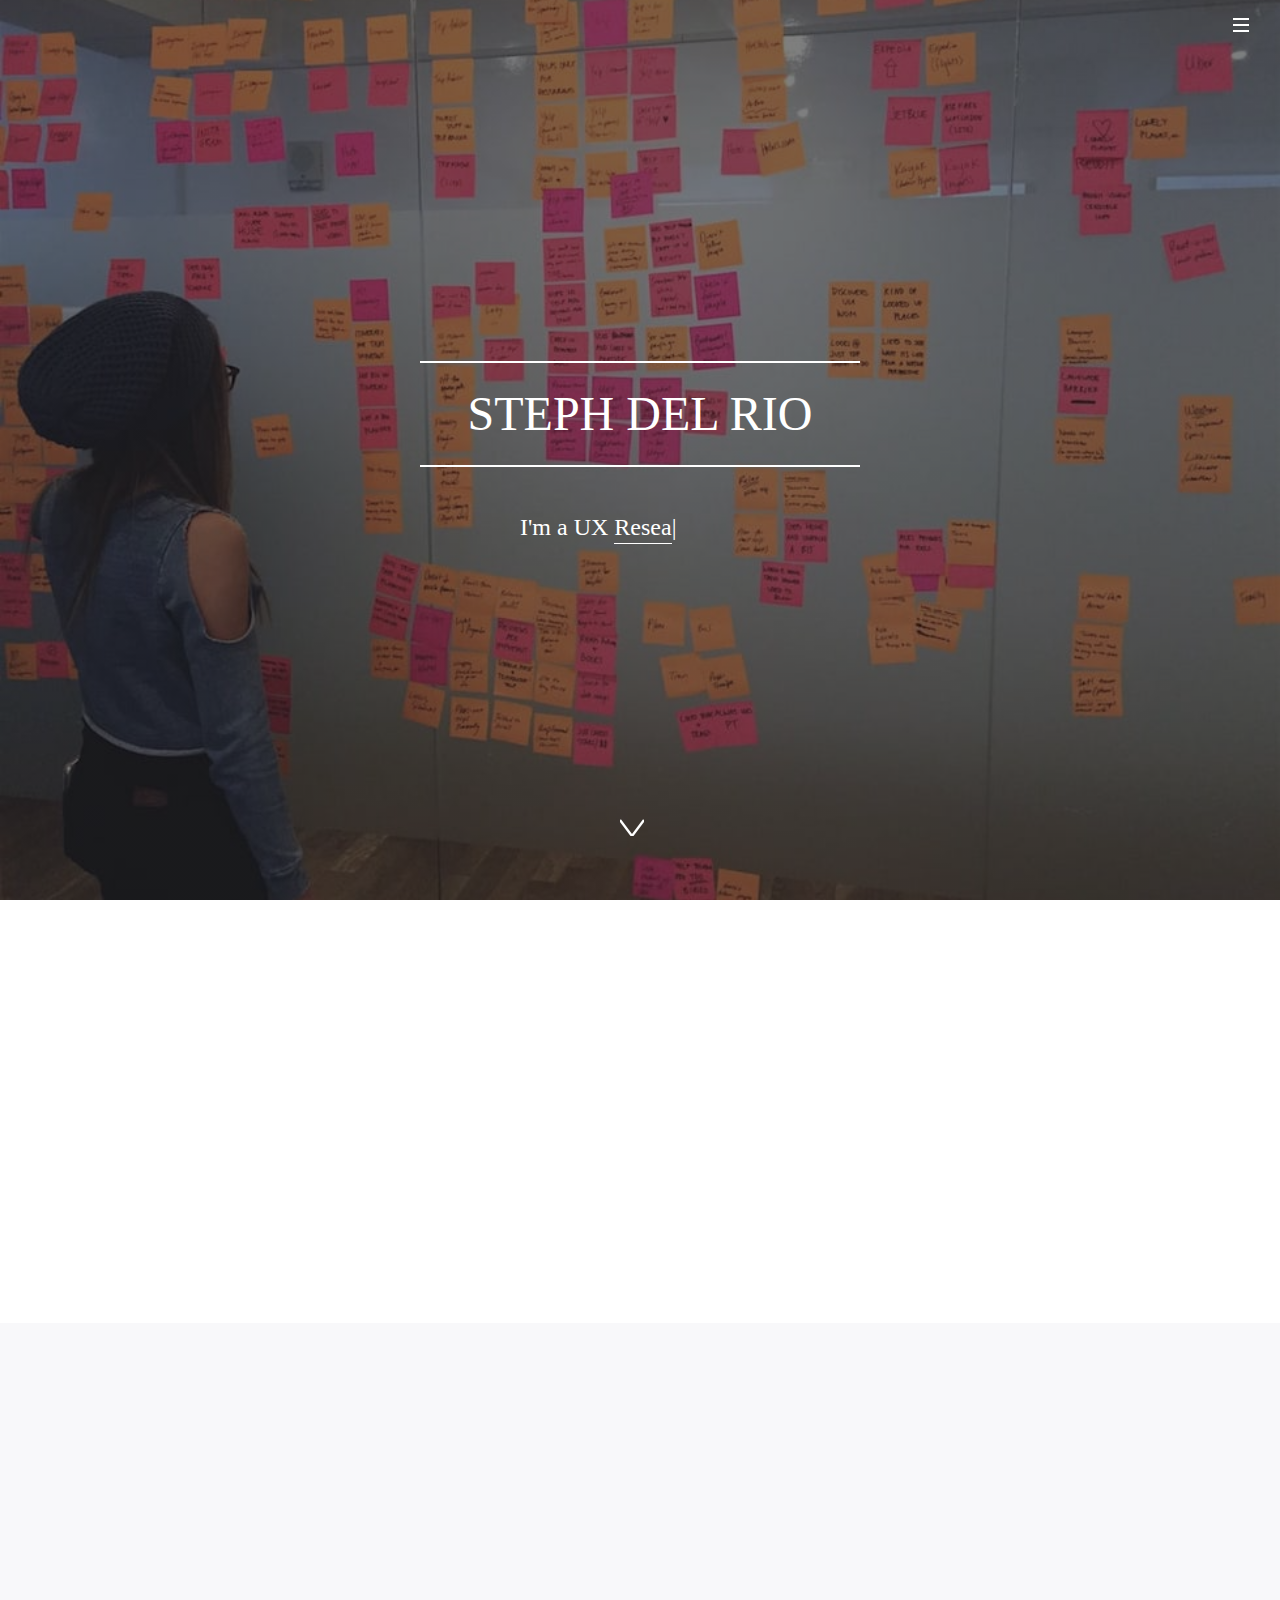
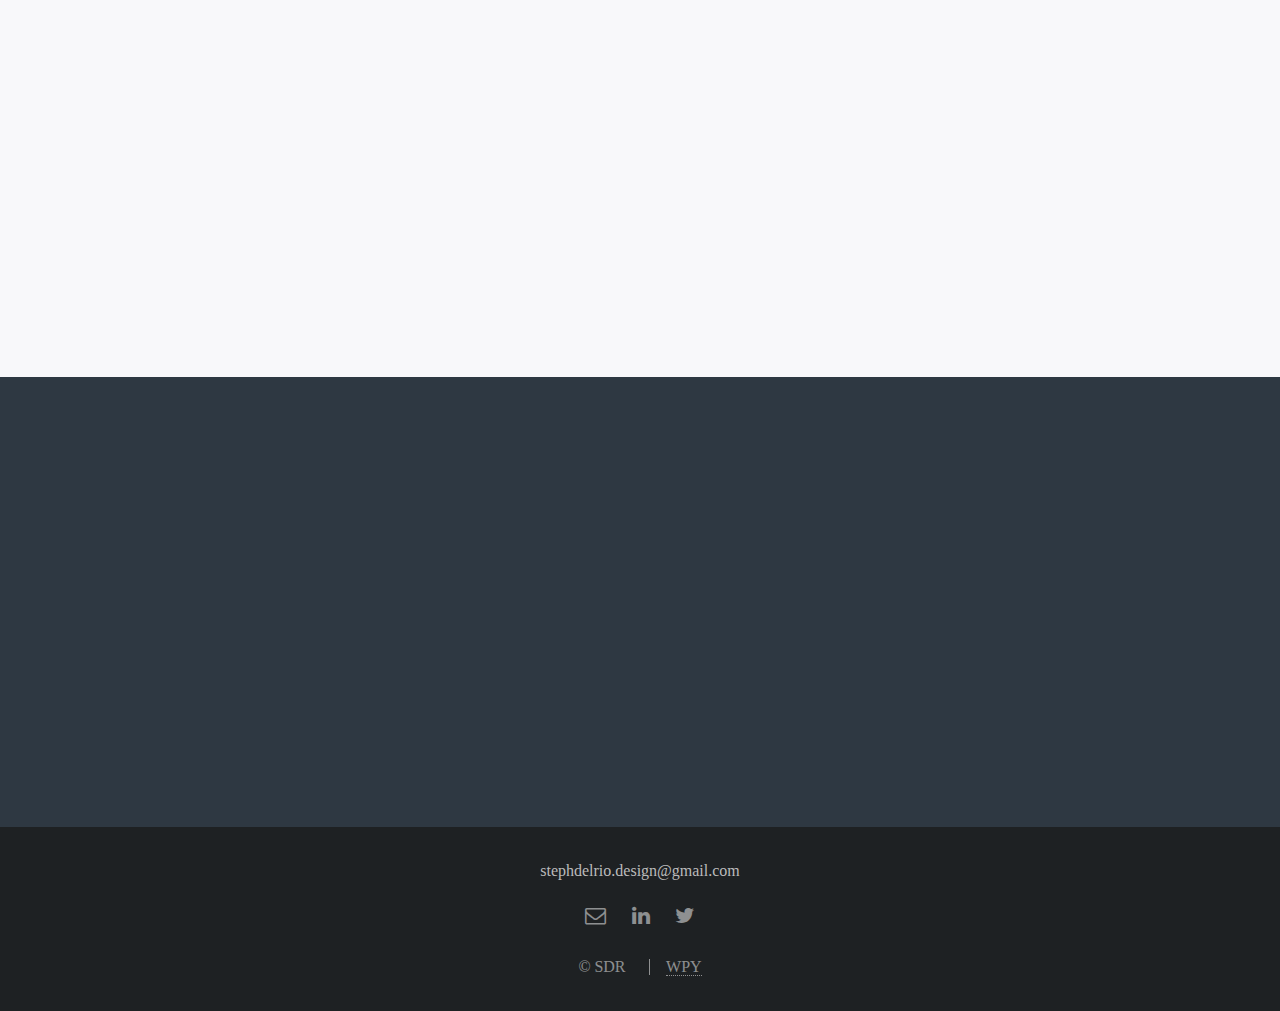
==== commit 4b23bab8: "Updates" ====
--- a/index.html
+++ b/index.html
@@ -8,7 +8,8 @@
   <meta content="ux, user experience, user research, UI, designer, coach, fashion, tech, women in tech, programming, user interface, general assembly, New York, NYC" name="keywords">
   <meta content="Stephanie Del Rio" name="author">
   <!--[if lte IE 8]><script src="assets/js/ie/html5shiv.js"></script><![endif]-->
-  <link href="assets/css/main.min.css" rel="stylesheet">
+  <link href="assets/css/main.css" rel="stylesheet">
+  <link href="assets/css/font-awesome.min.css" rel="stylesheet">
   <link rel="stylesheet" href="https://cdnjs.cloudflare.com/ajax/libs/animate.css/3.5.2/animate.min.css">
   <!--[if lte IE 8]><link rel="stylesheet" href="assets/css/ie8.css" /><![endif]-->
   <!--[if lte IE 9]><link rel="stylesheet" href="assets/css/ie9.css" /><![endif]-->
@@ -64,10 +65,10 @@
     <section class="wrapper style1 special" id="one">
       <!-- <div class="inner"> -->
       <header class="major">
-        <h2 class="wow fadeInUp" data-wow-delay="0">UX is where empathy for
+        <h2 class="wow fadeIn" data-wow-delay="0">UX is where empathy for
         people meets tech.<br>
         That's what I love about it.</h2>
-        <p class="wow fadeInUp" data-wow-delay="0.1s" style="font-size:18px">As
+        <p class="wow fadeIn" data-wow-delay="0.1s" style="font-size:18px">As
         a UX Designer, my focus is on the user and how they interact with
         products they love.<br>
         If what I create can add a smile or make someone's life better, then
@@ -76,14 +77,14 @@
     </section><!-- Work Section -->
     <section class="wrapper alt style2" id="two">
       <section class="spotlight">
-        <div class="image wow fadeInLeft" data-wow-delay="0"><img alt=""
+        <div class="image wow fadeIn" data-wow-delay="0"><img alt=""
         src="images/shopstyle.jpg"></div>
-        <div class="content wow fadeInRight" data-wow-delay="0">
+        <div class="content wow fadeIn" data-wow-delay="0">
           <h2><b class="case-study-title">SNAPSTYLE</b></h2>
           <h4>Search, discover, and buy anything you can photograph.</h4>
           <p>My Role: Lead researcher, strategist, designer, usability
           tester</p>
-          <ul class="actions wow fadeInUp" data-wow-delay="0">
+          <ul class="actions wow fadeIn" data-wow-delay="0">
             <li>
               <a class="button small fit" href="snapstyle.html">Full Case
               Study</a>
@@ -92,9 +93,9 @@
         </div>
       </section>
       <section class="spotlight">
-        <div class="image wow fadeInRight" data-wow-delay="0"><img alt=""
+        <div class="image wow fadeIn" data-wow-delay="0"><img alt=""
         src="images/curate.jpg"></div>
-        <div class="content2 wow fadeInLeft" data-wow-delay="0">
+        <div class="content2 wow fadeIn" data-wow-delay="0">
           <h2><b class="case-study-title">CURATE</b></h2>
           <h4>Men's custom outfit builder.</h4>
           <p>My Role: Research, client relations, usability testing</p>
@@ -102,9 +103,9 @@
         </div>
       </section>
       <section class="spotlight">
-        <div class="image wow fadeInLeft" data-wow-delay="0"><img alt=""
+        <div class="image wow fadeIn" data-wow-delay="0"><img alt=""
         src="images/Airplane2.jpg"></div>
-        <div class="content wow fadeInRight" data-wow-delay="0">
+        <div class="content wow fadeIn" data-wow-delay="0">
           <h2><b class="case-study-title">YELP TRAVEL</b></h2>
           <h4>A new way to plan your trips.</h4>
           <p>My Role: Lead researcher, strategist, designer, usability
@@ -113,9 +114,9 @@
         </div>
       </section>
       <section class="spotlight">
-        <div class="image wow fadeInRight" data-wow-delay="0"><img alt=""
+        <div class="image wow fadeIn" data-wow-delay="0"><img alt=""
         src="images/fashion-weather.jpg"></div>
-        <div class="content2 wow fadeInLeft" data-wow-delay="0">
+        <div class="content2 wow fadeIn" data-wow-delay="0">
           <h2><b class="case-study-title">RAINING STYLE</b></h2>
           <h4>Personal Project.</h4>
           <p>My Role: All of the above</p>
@@ -123,9 +124,9 @@
         </div>
       </section>
       <section class="spotlight">
-        <div class="image wow fadeInLeft" data-wow-delay="0"><img alt=""
+        <div class="image wow fadeIn" data-wow-delay="0"><img alt=""
         src="images/columbia.jpg"></div>
-        <div class="content wow fadeInRight" data-wow-delay="0">
+        <div class="content wow fadeIn" data-wow-delay="0">
           <h2><b class="case-study-title">COLUMBIA UNIVERSITY</b></h2>
           <h4>An information architecture analysis.</h4>
           <p>My Role: Research, analysis, strategy, information
@@ -135,7 +136,7 @@
       </section>
     </section><!-- CTA -->
     <section id="stephsketch">
-      <div class="inner wow fadeInUp" data-wow-delay="0">
+      <div class="inner wow fadeIn" data-wow-delay="0">
         <header>
           <h2 style="color:white; font-size:2.25em;">Let's work together!</h2>
           <ul class="actions">
@@ -182,15 +183,17 @@
   </script>
   <script src="assets/js/jquery.scrolly.min.js">
   </script>
-  <script src="assets/js/skel.min.js" async>
-  </script>
-  <script src="assets/js/util.min.js" async>
+  <script src="assets/js/skel.min.js">
+  </script>
+  <script src="assets/js/util.min.js">
   </script>
   <!--[if lte IE 8]><script src="assets/js/ie/respond.min.js"></script><![endif]-->
 
-  <script src="assets/js/main.js" async>
+  <script src="assets/js/main.js">
   </script>
   <script src="assets/js/typed.min.js">
+  </script>
+  <script src="assets/js/jquery.stellar.min.js">
   </script>
   <script src="assets/js/wow.min.js">
   </script>
--- a/assets/css/main.css
+++ b/assets/css/main.css
@@ -0,0 +1,4243 @@
+/*@import  "font-awesome.min.css";
+*/
+/*@import url("http://fonts.googleapis.com/css?family=Open+Sans:400,400italic,600,600italic,800,800italic");*/
+/* Reset */
+html,body,div,span,applet,object,iframe,h1,h2,h3,h4,h5,h6,p,blockquote,pre,a,abbr,acronym,address,big,cite,code,del,dfn,em,img,ins,kbd,q,s,samp,small,strike,strong,sub,sup,tt,var,b,u,i,center,dl,dt,dd,ol,ul,li,fieldset,form,label,legend,table,caption,tbody,tfoot,thead,tr,th,td,article,aside,canvas,details,embed,figure,figcaption,footer,header,hgroup,menu,nav,output,ruby,section,summary,time,mark,audio,video {
+  margin: 0;
+  padding: 0;
+  border: 0;
+  font-size: 100%;
+  font: inherit;
+  vertical-align: baseline;
+}
+
+article,aside,details,figcaption,figure,footer,header,hgroup,menu,nav,section {
+  display: block;
+}
+
+body {
+  line-height: 1;
+}
+
+ol,ul {
+  list-style: none;
+}
+
+blockquote,q {
+  quotes: none;
+}
+
+blockquote:before,blockquote:after,q:before,q:after {
+  content: '';
+  content: none;
+}
+
+table {
+  border-collapse: collapse;
+  border-spacing: 0;
+}
+
+body {
+  -webkit-text-size-adjust: none;
+}
+
+/* Box Model */
+*,:before,:after {
+  -moz-box-sizing: border-box;
+  -webkit-box-sizing: border-box;
+  box-sizing: border-box;
+}
+
+/* Grid */
+.row {
+  border-bottom: solid 1px transparent;
+  -moz-box-sizing: border-box;
+  -webkit-box-sizing: border-box;
+  box-sizing: border-box;
+}
+
+.row > * {
+  float: left;
+  -moz-box-sizing: border-box;
+  -webkit-box-sizing: border-box;
+  box-sizing: border-box;
+}
+
+.row:after,.row:before {
+  content: '';
+  display: block;
+  clear: both;
+  height: 0;
+}
+
+.row.uniform > * > :first-child {
+  margin-top: 0;
+}
+
+.row.uniform > * > :last-child {
+  margin-bottom: 0;
+}
+
+.row.0\25> * {
+  padding: 0;
+}
+
+.row.0\25 {
+  margin: 0 0 -1px;
+}
+
+.row.uniform.0\25> * {
+  padding: 0;
+}
+
+.row.uniform.0\25 {
+  margin: 0 0 -1px;
+}
+
+.row > * {
+  padding: 0 0 0 1.5em;
+}
+
+.row {
+  margin: 0 0 -1px -1.5em;
+}
+
+.row.uniform > * {
+  padding: 1.5em 0 0 1.5em;
+}
+
+.row.uniform {
+  margin: -1.5em 0 -1px -1.5em;
+}
+
+.row.200\25> * {
+  padding: 0 0 0 3em;
+}
+
+.row.200\25 {
+  margin: 0 0 -1px -3em;
+}
+
+.row.uniform.200\25> * {
+  padding: 3em 0 0 3em;
+}
+
+.row.uniform.200\25 {
+  margin: -3em 0 -1px -3em;
+}
+
+.row.150\25> * {
+  padding: 0 0 0 2.25em;
+}
+
+.row.150\25 {
+  margin: 0 0 -1px -2.25em;
+}
+
+.row.uniform.150\25> * {
+  padding: 2.25em 0 0 2.25em;
+}
+
+.row.uniform.150\25 {
+  margin: -2.25em 0 -1px -2.25em;
+}
+
+.row.50\25> * {
+  padding: 0 0 0 .75em;
+}
+
+.row.50\25 {
+  margin: 0 0 -1px -.75em;
+}
+
+.row.uniform.50\25> * {
+  padding: .75em 0 0 .75em;
+}
+
+.row.uniform.50\25 {
+  margin: -.75em 0 -1px -.75em;
+}
+
+.row.25\25> * {
+  padding: 0 0 0 .375em;
+}
+
+.row.25\25 {
+  margin: 0 0 -1px -.375em;
+}
+
+.row.uniform.25\25> * {
+  padding: .375em 0 0 .375em;
+}
+
+.row.uniform.25\25 {
+  margin: -.375em 0 -1px -.375em;
+}
+
+.12u,.12u\24 {
+  width: 100%;
+  clear: none;
+  margin-left: 0;
+}
+
+.11u,.11u\24 {
+  width: 91.6666666667%;
+  clear: none;
+  margin-left: 0;
+}
+
+.10u,.10u\24 {
+  width: 83.3333333333%;
+  clear: none;
+  margin-left: 0;
+}
+
+.9u,.9u\24 {
+  width: 75%;
+  clear: none;
+  margin-left: 0;
+}
+
+.8u,.8u\24 {
+  width: 66.6666666667%;
+  clear: none;
+  margin-left: 0;
+}
+
+.7u,.7u\24 {
+  width: 58.3333333333%;
+  clear: none;
+  margin-left: 0;
+}
+
+.6u,.6u\24 {
+  width: 50%;
+  clear: none;
+  margin-left: 0;
+  margin-bottom: 90px;
+}
+
+.5u,.5u\24 {
+  width: 41.6666666667%;
+  clear: none;
+  margin-left: 0;
+}
+
+.4u,.4u\24 {
+  width: 33.3333333333%;
+  clear: none;
+  margin-left: 0;
+}
+
+.3u,.3u\24 {
+  width: 25%;
+  clear: none;
+  margin-left: 0;
+}
+
+.2u,.2u\24 {
+  width: 16.6666666667%;
+  clear: none;
+  margin-left: 0;
+}
+
+.1u,.1u\24 {
+  width: 8.3333333333%;
+  clear: none;
+  margin-left: 0;
+}
+
+.12u\24+ *,.11u\24+ *,.10u\24+ *,.9u\24+ *,.8u\24+ *,.7u\24+ *,.6u\24+ *,.5u\24+ *,.4u\24+ *,.3u\24+ *,.2u\24+ *,.1u\24+ * {
+  clear: left;
+}
+
+.-11u {
+  margin-left: 91.66667%;
+}
+
+.-10u {
+  margin-left: 83.33333%;
+}
+
+.-9u {
+  margin-left: 75%;
+}
+
+.-8u {
+  margin-left: 66.66667%;
+}
+
+.-7u {
+  margin-left: 58.33333%;
+}
+
+.-6u {
+  margin-left: 50%;
+}
+
+.-5u {
+  margin-left: 41.66667%;
+}
+
+.-4u {
+  margin-left: 33.33333%;
+}
+
+.-3u {
+  margin-left: 25%;
+}
+
+.-2u {
+  margin-left: 16.66667%;
+}
+
+.-1u {
+  margin-left: 8.33333%;
+}
+
+@media screen and (max-width: 1680px) {
+  .row > * {
+    padding: 0 0 0 1.5em;
+  }
+
+  .row {
+    margin: 0 0 -1px -1.5em;
+  }
+
+  .row.uniform > * {
+    padding: 1.5em 0 0 1.5em;
+  }
+
+  .row.uniform {
+    margin: -1.5em 0 -1px -1.5em;
+  }
+
+  .row.200\25> * {
+    padding: 0 0 0 3em;
+  }
+
+  .row.200\25 {
+    margin: 0 0 -1px -3em;
+  }
+
+  .row.uniform.200\25> * {
+    padding: 3em 0 0 3em;
+  }
+
+  .row.uniform.200\25 {
+    margin: -3em 0 -1px -3em;
+  }
+
+  .row.150\25> * {
+    padding: 0 0 0 2.25em;
+  }
+
+  .row.150\25 {
+    margin: 0 0 -1px -2.25em;
+  }
+
+  .row.uniform.150\25> * {
+    padding: 2.25em 0 0 2.25em;
+  }
+
+  .row.uniform.150\25 {
+    margin: -2.25em 0 -1px -2.25em;
+  }
+
+  .row.50\25> * {
+    padding: 0 0 0 .75em;
+  }
+
+  .row.50\25 {
+    margin: 0 0 -1px -.75em;
+  }
+
+  .row.uniform.50\25> * {
+    padding: .75em 0 0 .75em;
+  }
+
+  .row.uniform.50\25 {
+    margin: -.75em 0 -1px -.75em;
+  }
+
+  .row.25\25> * {
+    padding: 0 0 0 .375em;
+  }
+
+  .row.25\25 {
+    margin: 0 0 -1px -.375em;
+  }
+
+  .row.uniform.25\25> * {
+    padding: .375em 0 0 .375em;
+  }
+
+  .row.uniform.25\25 {
+    margin: -.375em 0 -1px -.375em;
+  }
+
+  .12u\28xlarge\29,.12u\24\28xlarge\29 {
+    width: 100%;
+    clear: none;
+    margin-left: 0;
+  }
+
+  .11u\28xlarge\29,.11u\24\28xlarge\29 {
+    width: 91.6666666667%;
+    clear: none;
+    margin-left: 0;
+  }
+
+  .10u\28xlarge\29,.10u\24\28xlarge\29 {
+    width: 83.3333333333%;
+    clear: none;
+    margin-left: 0;
+  }
+
+  .9u\28xlarge\29,.9u\24\28xlarge\29 {
+    width: 75%;
+    clear: none;
+    margin-left: 0;
+  }
+
+  .8u\28xlarge\29,.8u\24\28xlarge\29 {
+    width: 66.6666666667%;
+    clear: none;
+    margin-left: 0;
+  }
+
+  .7u\28xlarge\29,.7u\24\28xlarge\29 {
+    width: 58.3333333333%;
+    clear: none;
+    margin-left: 0;
+  }
+
+  .6u\28xlarge\29,.6u\24\28xlarge\29 {
+    width: 50%;
+    clear: none;
+    margin-left: 0;
+  }
+
+  .5u\28xlarge\29,.5u\24\28xlarge\29 {
+    width: 41.6666666667%;
+    clear: none;
+    margin-left: 0;
+  }
+
+  .4u\28xlarge\29,.4u\24\28xlarge\29 {
+    width: 33.3333333333%;
+    clear: none;
+    margin-left: 0;
+  }
+
+  .3u\28xlarge\29,.3u\24\28xlarge\29 {
+    width: 25%;
+    clear: none;
+    margin-left: 0;
+  }
+
+  .2u\28xlarge\29,.2u\24\28xlarge\29 {
+    width: 16.6666666667%;
+    clear: none;
+    margin-left: 0;
+  }
+
+  .1u\28xlarge\29,.1u\24\28xlarge\29 {
+    width: 8.3333333333%;
+    clear: none;
+    margin-left: 0;
+  }
+
+  .12u\24\28xlarge\29+ *,.11u\24\28xlarge\29+ *,.10u\24\28xlarge\29+ *,.9u\24\28xlarge\29+ *,.8u\24\28xlarge\29+ *,.7u\24\28xlarge\29+ *,.6u\24\28xlarge\29+ *,.5u\24\28xlarge\29+ *,.4u\24\28xlarge\29+ *,.3u\24\28xlarge\29+ *,.2u\24\28xlarge\29+ *,.1u\24\28xlarge\29+ * {
+    clear: left;
+  }
+
+  .-11u\28xlarge\29 {
+    margin-left: 91.66667%;
+  }
+
+  .-10u\28xlarge\29 {
+    margin-left: 83.33333%;
+  }
+
+  .-9u\28xlarge\29 {
+    margin-left: 75%;
+  }
+
+  .-8u\28xlarge\29 {
+    margin-left: 66.66667%;
+  }
+
+  .-7u\28xlarge\29 {
+    margin-left: 58.33333%;
+  }
+
+  .-6u\28xlarge\29 {
+    margin-left: 50%;
+  }
+
+  .-5u\28xlarge\29 {
+    margin-left: 41.66667%;
+  }
+
+  .-4u\28xlarge\29 {
+    margin-left: 33.33333%;
+  }
+
+  .-3u\28xlarge\29 {
+    margin-left: 25%;
+  }
+
+  .-2u\28xlarge\29 {
+    margin-left: 16.66667%;
+  }
+
+  .-1u\28xlarge\29 {
+    margin-left: 8.33333%;
+  }
+}
+
+@media screen and (max-width: 1280px) {
+  .row > * {
+    padding: 0 0 0 1.5em;
+  }
+
+  .row {
+    margin: 0 0 -1px -1.5em;
+  }
+
+  .row.uniform > * {
+    padding: 1.5em 0 0 1.5em;
+  }
+
+  .row.uniform {
+    margin: -1.5em 0 -1px -1.5em;
+  }
+
+  .row.200\25> * {
+    padding: 0 0 0 3em;
+  }
+
+  .row.200\25 {
+    margin: 0 0 -1px -3em;
+  }
+
+  .row.uniform.200\25> * {
+    padding: 3em 0 0 3em;
+  }
+
+  .row.uniform.200\25 {
+    margin: -3em 0 -1px -3em;
+  }
+
+  .row.150\25> * {
+    padding: 0 0 0 2.25em;
+  }
+
+  .row.150\25 {
+    margin: 0 0 -1px -2.25em;
+  }
+
+  .row.uniform.150\25> * {
+    padding: 2.25em 0 0 2.25em;
+  }
+
+  .row.uniform.150\25 {
+    margin: -2.25em 0 -1px -2.25em;
+  }
+
+  .row.50\25> * {
+    padding: 0 0 0 .75em;
+  }
+
+  .row.50\25 {
+    margin: 0 0 -1px -.75em;
+  }
+
+  .row.uniform.50\25> * {
+    padding: .75em 0 0 .75em;
+  }
+
+  .row.uniform.50\25 {
+    margin: -.75em 0 -1px -.75em;
+  }
+
+  .row.25\25> * {
+    padding: 0 0 0 .375em;
+  }
+
+  .row.25\25 {
+    margin: 0 0 -1px -.375em;
+  }
+
+  .row.uniform.25\25> * {
+    padding: .375em 0 0 .375em;
+  }
+
+  .row.uniform.25\25 {
+    margin: -.375em 0 -1px -.375em;
+  }
+
+  .12u\28large\29,.12u\24\28large\29 {
+    width: 100%;
+    clear: none;
+    margin-left: 0;
+  }
+
+  .11u\28large\29,.11u\24\28large\29 {
+    width: 91.6666666667%;
+    clear: none;
+    margin-left: 0;
+  }
+
+  .10u\28large\29,.10u\24\28large\29 {
+    width: 83.3333333333%;
+    clear: none;
+    margin-left: 0;
+  }
+
+  .9u\28large\29,.9u\24\28large\29 {
+    width: 75%;
+    clear: none;
+    margin-left: 0;
+  }
+
+  .8u\28large\29,.8u\24\28large\29 {
+    width: 66.6666666667%;
+    clear: none;
+    margin-left: 0;
+  }
+
+  .7u\28large\29,.7u\24\28large\29 {
+    width: 58.3333333333%;
+    clear: none;
+    margin-left: 0;
+  }
+
+  .6u\28large\29,.6u\24\28large\29 {
+    width: 50%;
+    clear: none;
+    margin-left: 0;
+  }
+
+  .5u\28large\29,.5u\24\28large\29 {
+    width: 41.6666666667%;
+    clear: none;
+    margin-left: 0;
+  }
+
+  .4u\28large\29,.4u\24\28large\29 {
+    width: 33.3333333333%;
+    clear: none;
+    margin-left: 0;
+  }
+
+  .3u\28large\29,.3u\24\28large\29 {
+    width: 25%;
+    clear: none;
+    margin-left: 0;
+  }
+
+  .2u\28large\29,.2u\24\28large\29 {
+    width: 16.6666666667%;
+    clear: none;
+    margin-left: 0;
+  }
+
+  .1u\28large\29,.1u\24\28large\29 {
+    width: 8.3333333333%;
+    clear: none;
+    margin-left: 0;
+  }
+
+  .12u\24\28large\29+ *,.11u\24\28large\29+ *,.10u\24\28large\29+ *,.9u\24\28large\29+ *,.8u\24\28large\29+ *,.7u\24\28large\29+ *,.6u\24\28large\29+ *,.5u\24\28large\29+ *,.4u\24\28large\29+ *,.3u\24\28large\29+ *,.2u\24\28large\29+ *,.1u\24\28large\29+ * {
+    clear: left;
+  }
+
+  .-11u\28large\29 {
+    margin-left: 91.66667%;
+  }
+
+  .-10u\28large\29 {
+    margin-left: 83.33333%;
+  }
+
+  .-9u\28large\29 {
+    margin-left: 75%;
+  }
+
+  .-8u\28large\29 {
+    margin-left: 66.66667%;
+  }
+
+  .-7u\28large\29 {
+    margin-left: 58.33333%;
+  }
+
+  .-6u\28large\29 {
+    margin-left: 50%;
+  }
+
+  .-5u\28large\29 {
+    margin-left: 41.66667%;
+  }
+
+  .-4u\28large\29 {
+    margin-left: 33.33333%;
+  }
+
+  .-3u\28large\29 {
+    margin-left: 25%;
+  }
+
+  .-2u\28large\29 {
+    margin-left: 16.66667%;
+  }
+
+  .-1u\28large\29 {
+    margin-left: 8.33333%;
+  }
+}
+
+@media screen and (max-width: 980px) {
+  .row > * {
+    padding: 0 0 0 1.5em;
+  }
+
+  .row {
+    margin: 0 0 -1px -1.5em;
+  }
+
+  .row.uniform > * {
+    padding: 1.5em 0 0 1.5em;
+  }
+
+  .row.uniform {
+    margin: -1.5em 0 -1px -1.5em;
+  }
+
+  .row.200\25> * {
+    padding: 0 0 0 3em;
+  }
+
+  .row.200\25 {
+    margin: 0 0 -1px -3em;
+  }
+
+  .row.uniform.200\25> * {
+    padding: 3em 0 0 3em;
+  }
+
+  .row.uniform.200\25 {
+    margin: -3em 0 -1px -3em;
+  }
+
+  .row.150\25> * {
+    padding: 0 0 0 2.25em;
+  }
+
+  .row.150\25 {
+    margin: 0 0 -1px -2.25em;
+  }
+
+  .row.uniform.150\25> * {
+    padding: 2.25em 0 0 2.25em;
+  }
+
+  .row.uniform.150\25 {
+    margin: -2.25em 0 -1px -2.25em;
+  }
+
+  .row.50\25> * {
+    padding: 0 0 0 .75em;
+  }
+
+  .row.50\25 {
+    margin: 0 0 -1px -.75em;
+  }
+
+  .row.uniform.50\25> * {
+    padding: .75em 0 0 .75em;
+  }
+
+  .row.uniform.50\25 {
+    margin: -.75em 0 -1px -.75em;
+  }
+
+  .row.25\25> * {
+    padding: 0 0 0 .375em;
+  }
+
+  .row.25\25 {
+    margin: 0 0 -1px -.375em;
+  }
+
+  .row.uniform.25\25> * {
+    padding: .375em 0 0 .375em;
+  }
+
+  .row.uniform.25\25 {
+    margin: -.375em 0 -1px -.375em;
+  }
+
+  .12u\28medium\29,.12u\24\28medium\29 {
+    width: 100%;
+    clear: none;
+    margin-left: 0;
+  }
+
+  .11u\28medium\29,.11u\24\28medium\29 {
+    width: 91.6666666667%;
+    clear: none;
+    margin-left: 0;
+  }
+
+  .10u\28medium\29,.10u\24\28medium\29 {
+    width: 83.3333333333%;
+    clear: none;
+    margin-left: 0;
+  }
+
+  .9u\28medium\29,.9u\24\28medium\29 {
+    width: 75%;
+    clear: none;
+    margin-left: 0;
+  }
+
+  .8u\28medium\29,.8u\24\28medium\29 {
+    width: 66.6666666667%;
+    clear: none;
+    margin-left: 0;
+  }
+
+  .7u\28medium\29,.7u\24\28medium\29 {
+    width: 58.3333333333%;
+    clear: none;
+    margin-left: 0;
+  }
+
+  .6u\28medium\29,.6u\24\28medium\29 {
+    width: 50%;
+    clear: none;
+    margin-left: 0;
+  }
+
+  .5u\28medium\29,.5u\24\28medium\29 {
+    width: 41.6666666667%;
+    clear: none;
+    margin-left: 0;
+  }
+
+  .4u\28medium\29,.4u\24\28medium\29 {
+    width: 33.3333333333%;
+    clear: none;
+    margin-left: 0;
+  }
+
+  .3u\28medium\29,.3u\24\28medium\29 {
+    width: 25%;
+    clear: none;
+    margin-left: 0;
+  }
+
+  .2u\28medium\29,.2u\24\28medium\29 {
+    width: 16.6666666667%;
+    clear: none;
+    margin-left: 0;
+  }
+
+  .1u\28medium\29,.1u\24\28medium\29 {
+    width: 8.3333333333%;
+    clear: none;
+    margin-left: 0;
+  }
+
+  .12u\24\28medium\29+ *,.11u\24\28medium\29+ *,.10u\24\28medium\29+ *,.9u\24\28medium\29+ *,.8u\24\28medium\29+ *,.7u\24\28medium\29+ *,.6u\24\28medium\29+ *,.5u\24\28medium\29+ *,.4u\24\28medium\29+ *,.3u\24\28medium\29+ *,.2u\24\28medium\29+ *,.1u\24\28medium\29+ * {
+    clear: left;
+  }
+
+  .-11u\28medium\29 {
+    margin-left: 91.66667%;
+  }
+
+  .-10u\28medium\29 {
+    margin-left: 83.33333%;
+  }
+
+  .-9u\28medium\29 {
+    margin-left: 75%;
+  }
+
+  .-8u\28medium\29 {
+    margin-left: 66.66667%;
+  }
+
+  .-7u\28medium\29 {
+    margin-left: 58.33333%;
+  }
+
+  .-6u\28medium\29 {
+    margin-left: 50%;
+  }
+
+  .-5u\28medium\29 {
+    margin-left: 41.66667%;
+  }
+
+  .-4u\28medium\29 {
+    margin-left: 33.33333%;
+  }
+
+  .-3u\28medium\29 {
+    margin-left: 25%;
+  }
+
+  .-2u\28medium\29 {
+    margin-left: 16.66667%;
+  }
+
+  .-1u\28medium\29 {
+    margin-left: 8.33333%;
+  }
+}
+
+@media screen and (max-width: 736px) {
+  .row > * {
+    padding: 0 0 0 1.5em;
+  }
+
+  .row {
+    margin: 0 0 -1px -1.5em;
+  }
+
+  .row.uniform > * {
+    padding: 1.5em 0 0 1.5em;
+  }
+
+  .row.uniform {
+    margin: -1.5em 0 -1px -1.5em;
+  }
+
+  .row.200\25> * {
+    padding: 0 0 0 3em;
+  }
+
+  .row.200\25 {
+    margin: 0 0 -1px -3em;
+  }
+
+  .row.uniform.200\25> * {
+    padding: 3em 0 0 3em;
+  }
+
+  .row.uniform.200\25 {
+    margin: -3em 0 -1px -3em;
+  }
+
+  .row.150\25> * {
+    padding: 0 0 0 2.25em;
+  }
+
+  .row.150\25 {
+    margin: 0 0 -1px -2.25em;
+  }
+
+  .row.uniform.150\25> * {
+    padding: 2.25em 0 0 2.25em;
+  }
+
+  .row.uniform.150\25 {
+    margin: -2.25em 0 -1px -2.25em;
+  }
+
+  .row.50\25> * {
+    padding: 0 0 0 .75em;
+  }
+
+  .row.50\25 {
+    margin: 0 0 -1px -.75em;
+  }
+
+  .row.uniform.50\25> * {
+    padding: .75em 0 0 .75em;
+  }
+
+  .row.uniform.50\25 {
+    margin: -.75em 0 -1px -.75em;
+  }
+
+  .row.25\25> * {
+    padding: 0 0 0 .375em;
+  }
+
+  .row.25\25 {
+    margin: 0 0 -1px -.375em;
+  }
+
+  .row.uniform.25\25> * {
+    padding: .375em 0 0 .375em;
+  }
+
+  .row.uniform.25\25 {
+    margin: -.375em 0 -1px -.375em;
+  }
+
+  .12u\28small\29,.12u\24\28small\29 {
+    width: 100%;
+    clear: none;
+    margin-left: 0;
+  }
+
+  .11u\28small\29,.11u\24\28small\29 {
+    width: 91.6666666667%;
+    clear: none;
+    margin-left: 0;
+  }
+
+  .10u\28small\29,.10u\24\28small\29 {
+    width: 83.3333333333%;
+    clear: none;
+    margin-left: 0;
+  }
+
+  .9u\28small\29,.9u\24\28small\29 {
+    width: 75%;
+    clear: none;
+    margin-left: 0;
+  }
+
+  .8u\28small\29,.8u\24\28small\29 {
+    width: 66.6666666667%;
+    clear: none;
+    margin-left: 0;
+  }
+
+  .7u\28small\29,.7u\24\28small\29 {
+    width: 58.3333333333%;
+    clear: none;
+    margin-left: 0;
+  }
+
+  .6u\28small\29,.6u\24\28small\29 {
+    width: 50%;
+    clear: none;
+    margin-left: 0;
+  }
+
+  .5u\28small\29,.5u\24\28small\29 {
+    width: 41.6666666667%;
+    clear: none;
+    margin-left: 0;
+  }
+
+  .4u\28small\29,.4u\24\28small\29 {
+    width: 33.3333333333%;
+    clear: none;
+    margin-left: 0;
+  }
+
+  .3u\28small\29,.3u\24\28small\29 {
+    width: 25%;
+    clear: none;
+    margin-left: 0;
+  }
+
+  .2u\28small\29,.2u\24\28small\29 {
+    width: 16.6666666667%;
+    clear: none;
+    margin-left: 0;
+  }
+
+  .1u\28small\29,.1u\24\28small\29 {
+    width: 8.3333333333%;
+    clear: none;
+    margin-left: 0;
+  }
+
+  .12u\24\28small\29+ *,.11u\24\28small\29+ *,.10u\24\28small\29+ *,.9u\24\28small\29+ *,.8u\24\28small\29+ *,.7u\24\28small\29+ *,.6u\24\28small\29+ *,.5u\24\28small\29+ *,.4u\24\28small\29+ *,.3u\24\28small\29+ *,.2u\24\28small\29+ *,.1u\24\28small\29+ * {
+    clear: left;
+  }
+
+  .-11u\28small\29 {
+    margin-left: 91.66667%;
+  }
+
+  .-10u\28small\29 {
+    margin-left: 83.33333%;
+  }
+
+  .-9u\28small\29 {
+    margin-left: 75%;
+  }
+
+  .-8u\28small\29 {
+    margin-left: 66.66667%;
+  }
+
+  .-7u\28small\29 {
+    margin-left: 58.33333%;
+  }
+
+  .-6u\28small\29 {
+    margin-left: 50%;
+  }
+
+  .-5u\28small\29 {
+    margin-left: 41.66667%;
+  }
+
+  .-4u\28small\29 {
+    margin-left: 33.33333%;
+  }
+
+  .-3u\28small\29 {
+    margin-left: 25%;
+  }
+
+  .-2u\28small\29 {
+    margin-left: 16.66667%;
+  }
+
+  .-1u\28small\29 {
+    margin-left: 8.33333%;
+  }
+}
+
+@media screen and (max-width: 480px) {
+  .row > * {
+    padding: 0 0 0 1.5em;
+  }
+
+  .row {
+    margin: 0 0 -1px -1.5em;
+  }
+
+  .row.uniform > * {
+    padding: 1.5em 0 0 1.5em;
+  }
+
+  .row.uniform {
+    margin: -1.5em 0 -1px -1.5em;
+  }
+
+  .row.200\25> * {
+    padding: 0 0 0 3em;
+  }
+
+  .row.200\25 {
+    margin: 0 0 -1px -3em;
+  }
+
+  .row.uniform.200\25> * {
+    padding: 3em 0 0 3em;
+  }
+
+  .row.uniform.200\25 {
+    margin: -3em 0 -1px -3em;
+  }
+
+  .row.150\25> * {
+    padding: 0 0 0 2.25em;
+  }
+
+  .row.150\25 {
+    margin: 0 0 -1px -2.25em;
+  }
+
+  .row.uniform.150\25> * {
+    padding: 2.25em 0 0 2.25em;
+  }
+
+  .row.uniform.150\25 {
+    margin: -2.25em 0 -1px -2.25em;
+  }
+
+  .row.50\25> * {
+    padding: 0 0 0 .75em;
+  }
+
+  .row.50\25 {
+    margin: 0 0 -1px -.75em;
+  }
+
+  .row.uniform.50\25> * {
+    padding: .75em 0 0 .75em;
+  }
+
+  .row.uniform.50\25 {
+    margin: -.75em 0 -1px -.75em;
+  }
+
+  .row.25\25> * {
+    padding: 0 0 0 .375em;
+  }
+
+  .row.25\25 {
+    margin: 0 0 -1px -.375em;
+  }
+
+  .row.uniform.25\25> * {
+    padding: .375em 0 0 .375em;
+  }
+
+  .row.uniform.25\25 {
+    margin: -.375em 0 -1px -.375em;
+  }
+
+  .12u\28xsmall\29,.12u\24\28xsmall\29 {
+    width: 100%;
+    clear: none;
+    margin-left: 0;
+  }
+
+  .11u\28xsmall\29,.11u\24\28xsmall\29 {
+    width: 91.6666666667%;
+    clear: none;
+    margin-left: 0;
+  }
+
+  .10u\28xsmall\29,.10u\24\28xsmall\29 {
+    width: 83.3333333333%;
+    clear: none;
+    margin-left: 0;
+  }
+
+  .9u\28xsmall\29,.9u\24\28xsmall\29 {
+    width: 75%;
+    clear: none;
+    margin-left: 0;
+  }
+
+  .8u\28xsmall\29,.8u\24\28xsmall\29 {
+    width: 66.6666666667%;
+    clear: none;
+    margin-left: 0;
+  }
+
+  .7u\28xsmall\29,.7u\24\28xsmall\29 {
+    width: 58.3333333333%;
+    clear: none;
+    margin-left: 0;
+  }
+
+  .6u\28xsmall\29,.6u\24\28xsmall\29 {
+    width: 50%;
+    clear: none;
+    margin-left: 0;
+  }
+
+  .5u\28xsmall\29,.5u\24\28xsmall\29 {
+    width: 41.6666666667%;
+    clear: none;
+    margin-left: 0;
+  }
+
+  .4u\28xsmall\29,.4u\24\28xsmall\29 {
+    width: 33.3333333333%;
+    clear: none;
+    margin-left: 0;
+  }
+
+  .3u\28xsmall\29,.3u\24\28xsmall\29 {
+    width: 25%;
+    clear: none;
+    margin-left: 0;
+  }
+
+  .2u\28xsmall\29,.2u\24\28xsmall\29 {
+    width: 16.6666666667%;
+    clear: none;
+    margin-left: 0;
+  }
+
+  .1u\28xsmall\29,.1u\24\28xsmall\29 {
+    width: 8.3333333333%;
+    clear: none;
+    margin-left: 0;
+  }
+
+  .12u\24\28xsmall\29+ *,.11u\24\28xsmall\29+ *,.10u\24\28xsmall\29+ *,.9u\24\28xsmall\29+ *,.8u\24\28xsmall\29+ *,.7u\24\28xsmall\29+ *,.6u\24\28xsmall\29+ *,.5u\24\28xsmall\29+ *,.4u\24\28xsmall\29+ *,.3u\24\28xsmall\29+ *,.2u\24\28xsmall\29+ *,.1u\24\28xsmall\29+ * {
+    clear: left;
+  }
+
+  .-11u\28xsmall\29 {
+    margin-left: 91.66667%;
+  }
+
+  .-10u\28xsmall\29 {
+    margin-left: 83.33333%;
+  }
+
+  .-9u\28xsmall\29 {
+    margin-left: 75%;
+  }
+
+  .-8u\28xsmall\29 {
+    margin-left: 66.66667%;
+  }
+
+  .-7u\28xsmall\29 {
+    margin-left: 58.33333%;
+  }
+
+  .-6u\28xsmall\29 {
+    margin-left: 50%;
+  }
+
+  .-5u\28xsmall\29 {
+    margin-left: 41.66667%;
+  }
+
+  .-4u\28xsmall\29 {
+    margin-left: 33.33333%;
+  }
+
+  .-3u\28xsmall\29 {
+    margin-left: 25%;
+  }
+
+  .-2u\28xsmall\29 {
+    margin-left: 16.66667%;
+  }
+
+  .-1u\28xsmall\29 {
+    margin-left: 8.33333%;
+  }
+}
+
+/* Basic */
+@-ms-viewport {
+  width: device-width;
+}
+
+body {
+  background: #2e3842;
+}
+
+body.is-loading *,body.is-loading :before,body.is-loading :after {
+  -moz-animation: none !important;
+  -webkit-animation: none !important;
+  -ms-animation: none !important;
+  animation: none !important;
+  -moz-transition: none !important;
+  -webkit-transition: none !important;
+  -ms-transition: none !important;
+  transition: none !important;
+}
+
+body,input,select,textarea {
+  color: #bbb;
+  font-family: "Avenir Next" !important;
+  font-size: 1em;
+  font-weight: 0;
+  letter-spacing: 0;
+  line-height: 24px;
+}
+
+@media screen and (max-width: 1680px) {
+  body,input,select,textarea {
+  /*font-size: 13pt;*/
+  }
+}
+
+@media screen and (max-width: 1280px) {
+  body,input,select,textarea {
+    font-size: 12pt;
+  }
+}
+
+@media screen and (max-width: 736px) {
+  body,input,select,textarea {
+    font-size: 11pt;
+    letter-spacing: .0375em;
+  }
+}
+
+a {
+  -moz-transition: color .2s ease,border-bottom-color .2s ease;
+  -webkit-transition: color .2s ease,border-bottom-color .2s ease;
+  -ms-transition: color .2s ease,border-bottom-color .2s ease;
+  transition: color .2s ease,border-bottom-color .2s ease;
+  border-bottom: dotted 1px;
+  color: inherit;
+  text-decoration: none;
+}
+
+a:hover {
+  border-bottom-color: transparent;
+}
+
+strong,b {
+  color: #fff;
+  font-weight: 600;
+}
+
+em,i {
+  font-style: italic;
+}
+
+p {
+  margin: 2em 0;
+/*		font-size: 14px;*/
+}
+
+/*change header text sizes*/
+/*	h1, h2 {
+		color: #999999;
+		font-weight: 0;
+		letter-spacing: 0em;
+		line-height: 1.75em;
+		margin: 0 0 0 0;
+		font-family: "Avenir Next" !important;;
+		}*/
+h3,h4,h5,h6 {
+  color: #999;
+  font-weight: 0;
+  letter-spacing: 0;
+  line-height: 1.75em;
+  margin: 0 0 .2em;
+  font-family: "Avenir Next" !important;
+}
+
+h1 a,h2 a,h3 a,h4 a,h5 a,h6 a {
+  color: inherit;
+  text-decoration: none;
+}
+
+h2 {
+  font-size: 2.25em;
+  line-height: 1.5em;
+}
+
+@media screen and (max-width: 736px) {
+  h2 {
+    font-size: 1.7em;
+    line-height: 1.5em;
+  }
+}
+
+h3 {
+  font-size: 1.15em;
+  line-height: 1.75em;
+}
+
+@media screen and (max-width: 736px) {
+  h3 {
+    font-size: 1em;
+    line-height: 1.65em;
+  }
+}
+
+h4 {
+  font-size: 1.5em;
+  line-height: 24px;
+  font-family: "Avenir Next" !important;
+}
+
+h5 {
+  font-size: 1em;
+  line-height: 0;
+}
+
+h6 {
+  font-size: .7em;
+  line-height: 0m;
+}
+
+sub {
+  font-size: 1em;
+  position: relative;
+  top: .5em;
+}
+
+sup {
+  font-size: 1em;
+  position: relative;
+  top: -.5em;
+}
+
+hr {
+  border: 0;
+  border-bottom: solid 2px #fff;
+  margin: 3em 0;
+}
+
+hr.major {
+  margin: 4.5em 0;
+}
+
+blockquote {
+  border-left: solid 4px #fff;
+  font-style: italic;
+  margin: 0 0 2em;
+  padding: .5em 0 0;
+}
+
+code {
+  background: rgba(144,144,144,0.25);
+  border-radius: 3px;
+  font-family: "Courier New",monospace;
+  font-size: .9em;
+  letter-spacing: 0;
+  margin: 0 .25em;
+  padding: .25em .65em;
+}
+
+pre {
+  -webkit-overflow-scrolling: touch;
+  font-family: "Courier New",monospace;
+  font-size: .9em;
+  margin: 0 0 2em;
+}
+
+pre code {
+  display: block;
+  line-height: 1.75em;
+  padding: 1em 1.5em;
+  overflow-x: auto;
+}
+
+.align-left {
+  text-align: left;
+}
+
+.align-center {
+  text-align: center;
+}
+
+.align-right {
+  text-align: right;
+}
+
+/* Section/Article */
+section.special,article.special {
+  text-align: center;
+}
+
+header p {
+  color: rgba(255,255,255,0.5);
+  position: relative;
+  top: -.25em;
+  font-weight: 0;
+  font-style: normal;
+  font-size: 21px;
+  line-height: 1.58;
+  letter-spacing: -.003em;
+  font-family: "Georgia",serif;
+}
+
+header h3 + p,header h4 + p,header h5 + p,header h6 + p {
+  font-weight: 400;
+  font-style: normal;
+  font-size: 21px;
+  line-height: 1.58;
+  letter-spacing: -.003em;
+}
+
+header.major {
+  margin: 0 0 3.5em;
+}
+
+header.major h2,header.major h3,header.major h4,header.major h5,header.major h6 {
+  border-bottom: solid 2px #fff;
+  display: inline-block;
+  padding-bottom: 1em;
+  position: relative;
+}
+
+header.major h2:after,header.major h3:after,header.major h4:after,header.major h5:after,header.major h6:after {
+  content: '';
+  display: block;
+  height: 1px;
+}
+
+header.major p {
+  color: #fff;
+  top: 0;
+}
+
+@media screen and (max-width: 736px) {
+  header.major {
+    margin: 0 0 2em;
+  }
+}
+
+@media screen and (max-width: 980px) {
+  header br {
+    display: none;
+  }
+}
+
+/* Form */
+form {
+  margin: 0 0 2em;
+}
+
+label {
+  color: #fff;
+  display: block;
+  font-size: .9em;
+  font-weight: 600;
+  margin: 0 0 1em;
+}
+
+input[type="text"],input[type="password"],input[type="email"],select,textarea {
+  -moz-appearance: none;
+  -webkit-appearance: none;
+  -ms-appearance: none;
+  appearance: none;
+  background: rgba(144,144,144,0.25);
+  border-radius: 3px;
+  border: none;
+  color: inherit;
+  display: block;
+  outline: 0;
+  padding: 0 1em;
+  text-decoration: none;
+  width: 100%;
+}
+
+input[type="text"]:invalid,input[type="password"]:invalid,input[type="email"]:invalid,select:invalid,textarea:invalid {
+  box-shadow: none;
+}
+
+input[type="text"]:focus,input[type="password"]:focus,input[type="email"]:focus,select:focus,textarea:focus {
+  box-shadow: 0 0 0 2px #21b2a6;
+}
+
+.select-wrapper {
+  text-decoration: none;
+  display: block;
+  position: relative;
+}
+
+.select-wrapper:before {
+  -moz-osx-font-smoothing: grayscale;
+  -webkit-font-smoothing: antialiased;
+  font-family: FontAwesome;
+  font-style: normal;
+  font-weight: 400;
+  text-transform: none !important;
+}
+
+.select-wrapper:before {
+  -moz-pointer-events: none;
+  -webkit-pointer-events: none;
+  -ms-pointer-events: none;
+  pointer-events: none;
+  color: #fff;
+  content: '\f078';
+  display: block;
+  height: 2.75em;
+  line-height: 2.75em;
+  position: absolute;
+  right: 0;
+  text-align: center;
+  top: 0;
+  width: 2.75em;
+}
+
+.select-wrapper select::-ms-expand {
+  display: none;
+}
+
+input[type="text"],input[type="password"],input[type="email"],select {
+  height: 2.75em;
+}
+
+textarea {
+  padding: .75em 1em;
+}
+
+input[type="checkbox"],input[type="radio"] {
+  -moz-appearance: none;
+  -webkit-appearance: none;
+  -ms-appearance: none;
+  appearance: none;
+  display: block;
+  float: left;
+  margin-right: -2em;
+  opacity: 0;
+  width: 1em;
+  z-index: -1;
+}
+
+input[type="checkbox"] + label,input[type="radio"] + label {
+  text-decoration: none;
+  color: #fff;
+  cursor: pointer;
+  display: inline-block;
+  font-size: 1em;
+  font-weight: 400;
+  padding-left: 2.4em;
+  padding-right: .75em;
+  position: relative;
+}
+
+input[type="checkbox"] + label:before,input[type="radio"] + label:before {
+  -moz-osx-font-smoothing: grayscale;
+  -webkit-font-smoothing: antialiased;
+  font-family: FontAwesome;
+  font-style: normal;
+  font-weight: 400;
+  text-transform: none !important;
+}
+
+input[type="checkbox"] + label:before,input[type="radio"] + label:before {
+  background: rgba(144,144,144,0.25);
+  border-radius: 3px;
+  content: '';
+  display: inline-block;
+  height: 1.65em;
+  left: 0;
+  line-height: 1.58125em;
+  position: absolute;
+  text-align: center;
+  top: 0;
+  width: 1.65em;
+}
+
+input[type="checkbox"]:checked + label:before,input[type="radio"]:checked + label:before {
+  background: #2e3842;
+  color: #fff;
+  content: '\f00c';
+}
+
+input[type="checkbox"]:focus + label:before,input[type="radio"]:focus + label:before {
+  box-shadow: 0 0 0 2px #21b2a6;
+}
+
+input[type="checkbox"] + label:before {
+  border-radius: 3px;
+}
+
+input[type="radio"] + label:before {
+  border-radius: 100%;
+}
+
+::-webkit-input-placeholder {
+  color: rgba(255,255,255,0.5) !important;
+  opacity: 1;
+}
+
+:-moz-placeholder {
+  color: rgba(255,255,255,0.5) !important;
+  opacity: 1;
+}
+
+::-moz-placeholder {
+  color: rgba(255,255,255,0.5) !important;
+  opacity: 1;
+}
+
+:-ms-input-placeholder {
+  color: rgba(255,255,255,0.5) !important;
+  opacity: 1;
+}
+
+.formerize-placeholder {
+  color: rgba(255,255,255,0.5) !important;
+  opacity: 1;
+}
+
+/* Box */
+.box {
+  border-radius: 3px;
+  border: solid 2px #fff;
+  margin-bottom: 2em;
+  padding: 1.5em;
+}
+
+.box > :last-child,.box > :last-child > :last-child,.box > :last-child > :last-child > :last-child {
+  margin-bottom: 0;
+}
+
+.box.alt {
+  border: 0;
+  border-radius: 0;
+  padding: 0;
+}
+
+/* Icon */
+.icon {
+  text-decoration: none;
+  border-bottom: none;
+  position: relative;
+}
+
+.icon:before {
+  -moz-osx-font-smoothing: grayscale;
+  -webkit-font-smoothing: antialiased;
+  font-family: FontAwesome;
+  font-style: normal;
+  font-weight: 400;
+  text-transform: none !important;
+}
+
+.icon > .label {
+  display: none;
+}
+
+.icon.major {
+  -moz-transform: rotate(-45deg);
+  -webkit-transform: rotate(-45deg);
+  -ms-transform: rotate(-45deg);
+  transform: rotate(-45deg);
+  border-radius: 3px;
+  border: solid 2px #fff;
+  display: inline-block;
+  font-size: 1.35em;
+  height: calc(3em + 2px);
+  line-height: 3em;
+  text-align: center;
+  width: calc(3em + 2px);
+}
+
+.icon.major:before {
+  -moz-transform: rotate(45deg);
+  -webkit-transform: rotate(45deg);
+  -ms-transform: rotate(45deg);
+  transform: rotate(45deg);
+  display: inline-block;
+  font-size: 1.5em;
+}
+
+@media screen and (max-width: 736px) {
+  .icon.major {
+    font-size: 1em;
+  }
+}
+
+.icon.style1 {
+  color: #0fc;
+}
+
+.icon.style2 {
+  color: #00f0ff;
+}
+
+.icon.style3 {
+  color: #76ddff;
+}
+
+/* Image */
+.image {
+  border-radius: 3px;
+  border: 0;
+  display: inline-block;
+  position: relative;
+}
+
+.image img {
+  border-radius: 3px;
+  display: block;
+}
+
+.image.left {
+  float: left;
+  margin: 0 2em 2em 0;
+  top: .25em;
+}
+
+.image.right {
+  float: right;
+  margin: 0 0 .5em .5em;
+  top: .25em;
+}
+
+.image.left,.image.right {
+  max-width: 40%;
+}
+
+.image.left img,.image.right img {
+  width: 100%;
+}
+
+.image.fit {
+  display: block;
+  margin: 0 0 2em;
+  width: 100%;
+}
+
+.image.fit img {
+  width: 100%;
+}
+
+/* List */
+ol {
+  list-style: decimal;
+  margin: 0 0 2em;
+  padding-left: 1.25em;
+}
+
+ol li {
+  padding-left: .25em;
+}
+
+ul {
+  list-style: disc;
+  margin: 0 0 2em;
+  padding-left: 1em;
+  color: rgba(0,0,0,0.8);
+  font-style: normal;
+  font-size: 21px;
+  line-height: 1.58;
+  letter-spacing: -.003em;
+  font-family: "Georgia",serif;
+}
+
+ul li {
+  padding-left: .5em;
+  color: rgba(0,0,0,0.8);
+  font-style: normal;
+  font-size: 21px;
+  line-height: 1.58;
+  letter-spacing: -.003em;
+  font-family: "Georgia",serif;
+}
+
+ul.alt {
+  list-style: none;
+  padding-left: 0;
+}
+
+ul.alt li {
+  border-top: solid 1px #fff;
+  padding: .5em 0;
+}
+
+ul.alt li:first-child {
+  border-top: 0;
+  padding-top: 0;
+}
+
+ul.icons {
+  cursor: default;
+  list-style: none;
+  padding-left: 0;
+}
+
+ul.icons li {
+  display: inline-block;
+  padding: 0 1em 0 0;
+}
+
+ul.icons li:last-child {
+  padding-right: 0 !important;
+}
+
+ul.icons.major {
+  padding: 1em 0;
+}
+
+ul.icons.major li {
+  padding-right: 3.5em;
+}
+
+@media screen and (max-width: 736px) {
+  ul.icons.major li {
+    padding: 0 1em !important;
+  }
+}
+
+ul.actions {
+  cursor: default;
+  list-style: none;
+  padding-left: 0;
+}
+
+ul.actions li {
+  display: inline-block;
+  padding: 0 1.5em 0 0;
+  vertical-align: middle;
+}
+
+ul.actions li:last-child {
+  padding-right: 0;
+}
+
+ul.actions.small li {
+  padding: 0 .75em 0 0;
+}
+
+ul.actions.vertical li {
+  display: block;
+  padding: 1.5em 0 0;
+}
+
+ul.actions.vertical li:first-child {
+  padding-top: 0;
+}
+
+ul.actions.vertical li > * {
+  margin-bottom: 0;
+}
+
+ul.actions.vertical.small li {
+  padding: .75em 0 0;
+}
+
+ul.actions.vertical.small li:first-child {
+  padding-top: 0;
+}
+
+ul.actions.fit {
+  display: table;
+  margin-left: -1.5em;
+  padding: 0;
+  table-layout: fixed;
+  width: calc(100% + 1.5em);
+}
+
+ul.actions.fit li {
+  display: table-cell;
+  padding: 0 0 0 1.5em;
+}
+
+ul.actions.fit li > * {
+  margin-bottom: 0;
+}
+
+ul.actions.fit.small {
+  margin-left: -.75em;
+  width: calc(100% + 0.75em);
+}
+
+ul.actions.fit.small li {
+  padding: 0 0 0 .75em;
+}
+
+@media screen and (max-width: 736px) {
+  ul.actions li {
+    display: block;
+    padding: 1em 0 0;
+    text-align: center;
+    width: 100%;
+  }
+
+  ul.actions li:first-child {
+    padding-top: 0;
+  }
+
+  ul.actions li > * {
+    margin: 0 auto !important;
+    max-width: 30em;
+    width: 100%;
+  }
+
+  ul.actions li > .icon:before {
+    margin-left: -1em;
+  }
+
+  ul.actions.small li {
+    padding: .5em 0 0;
+  }
+
+  ul.actions.small li:first-child {
+    padding-top: 0;
+  }
+}
+
+dl {
+  margin: 0 0 2em;
+}
+
+/* Table */
+.table-wrapper {
+  -webkit-overflow-scrolling: touch;
+  overflow-x: auto;
+}
+
+table {
+  margin: 0 0 2em;
+  width: 100%;
+}
+
+table tbody tr {
+  border: solid 1px #fff;
+  border-left: 0;
+  border-right: 0;
+}
+
+table tbody tr:nth-child(2n + 1) {
+  background-color: rgba(144,144,144,0.25);
+}
+
+table td {
+  padding: .75em;
+}
+
+table th {
+  color: #fff;
+  font-size: .9em;
+  font-weight: 600;
+  padding: 0 .75em .75em;
+  text-align: left;
+}
+
+table thead {
+  border-bottom: solid 2px #fff;
+}
+
+table tfoot {
+  border-top: solid 2px #fff;
+}
+
+table.alt {
+  border-collapse: separate;
+}
+
+table.alt tbody tr td {
+  border: solid 1px #fff;
+  border-left-width: 0;
+  border-top-width: 0;
+}
+
+table.alt tbody tr td:first-child {
+  border-left-width: 1px;
+}
+
+table.alt tbody tr:first-child td {
+  border-top-width: 1px;
+}
+
+table.alt thead {
+  border-bottom: 0;
+}
+
+table.alt tfoot {
+  border-top: 0;
+}
+
+/* Button */
+input[type="submit"],input[type="reset"],input[type="button"],button,.button {
+  -moz-appearance: none;
+  -webkit-appearance: none;
+  -ms-appearance: none;
+  appearance: none;
+  -moz-transition: background-color .2s ease-in-out,color .2s ease-in-out;
+  -webkit-transition: background-color .2s ease-in-out,color .2s ease-in-out;
+  -ms-transition: background-color .2s ease-in-out,color .2s ease-in-out;
+  transition: background-color .2s ease-in-out,color .2s ease-in-out;
+  background-color: transparent;
+  border-radius: 3px;
+  border: 0;
+  box-shadow: inset 0 0 0 1px #333;
+  color: #333;
+  cursor: pointer;
+  display: inline-block;
+  font-size: 1em;
+  font-weight: 600;
+  height: 3.125em;
+  letter-spacing: .225em;
+  line-height: 3.125em;
+  padding: 0 2.75em;
+  text-align: center;
+  text-decoration: none;
+  text-transform: uppercase;
+  white-space: nowrap;
+  overflow: hidden;
+  text-overflow: ellipsis;
+}
+
+input[type="submit"]:hover,input[type="reset"]:hover,input[type="button"]:hover,button:hover,.button:hover {
+  background-color: #333;
+  color: #f8f8fa;
+}
+
+input[type="submit"]:active,input[type="reset"]:active,input[type="button"]:active,button:active,.button:active {
+  background-color: rgba(144,144,144,0.7);
+  color: #000;
+}
+
+input[type="submit"].icon:before,input[type="reset"].icon:before,input[type="button"].icon:before,button.icon:before,.button.icon:before {
+  margin-right: .5em;
+}
+
+input[type="submit"].fit,input[type="reset"].fit,input[type="button"].fit,button.fit,.button.fit {
+  display: block;
+  margin: 2em 0 1em;
+  width: 100%;
+}
+
+input[type="submit"].small,input[type="reset"].small,input[type="button"].small,button.small,.button.small {
+  font-size: 14px;
+  font-family: "Avenir Next" !important;
+}
+
+input[type="submit"].big,input[type="reset"].big,input[type="button"].big,button.big,.button.big {
+  font-size: 1.35em;
+}
+
+input[type="submit"].special,input[type="reset"].special,input[type="button"].special,button.special,.button.special {
+  border: 1px solid #fff;
+  box-shadow: none !important;
+  color: #fff !important;
+  font-family: "Avenir Next light", !important;
+}
+
+input[type="submit"].special:hover,input[type="reset"].special:hover,input[type="button"].special:hover,button.special:hover,.button.special:hover {
+  background-color: rgba(30,33,35,1) !important;
+}
+
+input[type="submit"].special:active,input[type="reset"].special:active,input[type="button"].special:active,button.special:active,.button.special:active {
+  background-color: rgba(144,144,144,0.7);
+  color: #000;
+}
+
+input[type="submit"].disabled,input[type="submit"]:disabled,input[type="reset"].disabled,input[type="reset"]:disabled,input[type="button"].disabled,input[type="button"]:disabled,button.disabled,button:disabled,.button.disabled,.button:disabled {
+  -moz-pointer-events: none;
+  -webkit-pointer-events: none;
+  -ms-pointer-events: none;
+  pointer-events: none;
+  opacity: .25;
+}
+
+@media screen and (max-width: 736px) {
+  input[type="submit"],input[type="reset"],input[type="button"],button,.button {
+    height: 3.75em;
+    line-height: 3.75em;
+  }
+}
+
+/* Features */
+.features {
+  display: -moz-flex;
+  display: -webkit-flex;
+  display: -ms-flex;
+  display: flex;
+  -moz-flex-wrap: wrap;
+  -webkit-flex-wrap: wrap;
+  -ms-flex-wrap: wrap;
+  flex-wrap: wrap;
+  -moz-justify-content: center;
+  -webkit-justify-content: center;
+  -ms-justify-content: center;
+  justify-content: center;
+  list-style: none;
+  padding: 0;
+  width: 100%;
+}
+
+.features li {
+  padding: 4em 4em 2em 6em;
+  display: block;
+  position: relative;
+  text-align: left;
+  width: 50%;
+}
+
+.features li:nth-child(1) {
+  background-color: rgba(0,0,0,0.035);
+}
+
+.features li:nth-child(2) {
+  background-color: rgba(0,0,0,0.07);
+}
+
+.features li:nth-child(3) {
+  background-color: rgba(0,0,0,0.105);
+}
+
+.features li:nth-child(4) {
+  background-color: rgba(0,0,0,0.14);
+}
+
+.features li:nth-child(5) {
+  background-color: rgba(0,0,0,0.175);
+}
+
+.features li:nth-child(6) {
+  background-color: rgba(0,0,0,0.21);
+}
+
+.features li:nth-child(7) {
+  background-color: rgba(0,0,0,0.245);
+}
+
+.features li:nth-child(8) {
+  background-color: rgba(0,0,0,0.28);
+}
+
+.features li:nth-child(9) {
+  background-color: rgba(0,0,0,0.315);
+}
+
+.features li:nth-child(10) {
+  background-color: rgba(0,0,0,0.35);
+}
+
+.features li:before {
+  display: block;
+  color: #0fc;
+  position: absolute;
+  left: 1.75em;
+  top: 2.75em;
+  font-size: 1.5em;
+}
+
+.features li:nth-child(1) {
+  border-top-left-radius: 3px;
+}
+
+.features li:nth-child(2) {
+  border-top-right-radius: 3px;
+}
+
+.features li:nth-last-child(1) {
+  border-bottom-right-radius: 3px;
+}
+
+.features li:nth-last-child(2) {
+  border-bottom-left-radius: 3px;
+}
+
+@media screen and (max-width: 980px) {
+  .features li {
+    padding: 3em 2em 1em;
+    text-align: center;
+  }
+
+  .features li:before {
+    left: 0;
+    margin: 0 0 1em;
+    position: relative;
+    top: 0;
+  }
+}
+
+@media screen and (max-width: 736px) {
+  .features li {
+    padding: 3em 0 1em;
+    background-color: transparent !important;
+    border-top: solid 2px #fff;
+    width: 100%;
+  }
+
+  .features li:first-child {
+    border-top: 0;
+  }
+}
+
+/* Spotlight */
+.spotlight {
+  -moz-align-items: center;
+  -webkit-align-items: center;
+  -ms-align-items: center;
+  align-items: center;
+  display: -moz-flex;
+  display: -webkit-flex;
+  display: -ms-flex;
+  display: flex;
+  margin-top: -1px;
+}
+
+.spotlight .image {
+  -moz-order: 1;
+  -webkit-order: 1;
+  -ms-order: 1;
+  order: 1;
+  border-radius: 0;
+  width: 50%;
+}
+
+.spotlight .image img {
+  border-radius: 0;
+  width: 100%;
+}
+
+.spotlight .content {
+  padding: 2em 0 .1em 2em;
+  -moz-order: 2;
+  -webkit-order: 2;
+  -ms-order: 2;
+  order: 2;
+  max-width: 48em;
+  width: 50%;
+}
+
+.spotlight .content2 {
+  padding: 2em 2em .1em;
+  -moz-order: 2;
+  -webkit-order: 2;
+  -ms-order: 2;
+  order: 2;
+  max-width: 48em;
+  width: 50%;
+  text-align: -webkit-right;
+}
+
+.spotlight:nth-child(2n) {
+  -moz-flex-direction: row-reverse;
+  -webkit-flex-direction: row-reverse;
+  -ms-flex-direction: row-reverse;
+  flex-direction: row-reverse;
+}
+
+.spotlight:nth-child(1) {
+  background-color: #f8f8fa;
+}
+
+.spotlight:nth-child(2) {
+  background-color: #f8f8fa;
+}
+
+.spotlight:nth-child(3) {
+  background-color: #f8f8fa;
+}
+
+.spotlight:nth-child(4) {
+  background-color: #f8f8fa;
+}
+
+.spotlight:nth-child(5) {
+  background-color: #f8f8fa;
+}
+
+.spotlight:nth-child(6) {
+  background-color: #f8f8fa;
+}
+
+.spotlight:nth-child(7) {
+  background-color: #f8f8fa;
+}
+
+.spotlight:nth-child(8) {
+  background-color: #f8f8fa;
+}
+
+.spotlight:nth-child(9) {
+  background-color: #f8f8fa;
+}
+
+.spotlight:nth-child(10) {
+  background-color: #f8f8fa;
+}
+
+@media screen and (max-width: 1280px) {
+  .spotlight .image {
+    width: 50%;
+  }
+
+  .spotlight .content {
+    width: 50%;
+  }
+}
+
+@media screen and (max-width: 980px) {
+  .spotlight {
+    display: block;
+  }
+
+  .spotlight br {
+    display: none;
+  }
+
+  .spotlight .image {
+    width: 100%;
+  }
+
+  .spotlight .content {
+    padding: 4em 3em 2em;
+    max-width: none;
+    text-align: center;
+    width: 100%;
+  }
+
+  .spotlight .content2 {
+    padding: 4em 3em 2em;
+    max-width: none;
+    text-align: center;
+    width: 100%;
+  }
+}
+
+@media screen and (max-width: 736px) {
+  .spotlight .content {
+    padding: 3em 2em 1em;
+  }
+
+  .spotlight .content2 {
+    padding: 3em 2em 1em;
+  }
+}
+
+/* Wrapper */
+.wrapper {
+  padding: 4em 0;
+}
+
+.wrapper > .inner {
+  width: 700px;
+  margin: 0 auto;
+}
+
+@media screen and (max-width: 1280px) {
+  .wrapper > .inner {
+    width: 60%;
+  }
+}
+
+@media screen and (max-width: 980px) {
+  .wrapper > .inner {
+    width: 100%;
+  }
+}
+
+.wrapper.alt {
+  padding: 0;
+}
+
+.wrapper.style1 {
+  background-color: #FFF;
+  color: #c7ebe8;
+}
+
+.wrapper.style1 strong,.wrapper.style1 b {
+  color: #fff;
+}
+
+.wrapper.style1 h2,.wrapper.style1 h3,.wrapper.style1 h4,.wrapper.style1 h5,.wrapper.style1 h6 {
+  color: #000;
+}
+
+.wrapper.style1 hr {
+  border-color: rgba(0,0,0,0.125);
+}
+
+.wrapper.style1 blockquote {
+  border-color: rgba(0,0,0,0.125);
+}
+
+.wrapper.style1 code {
+  background: rgba(255,255,255,0.075);
+}
+
+.wrapper.style1 header p {
+  color: #a6e0db;
+}
+
+.wrapper.style1 header.major h2,.wrapper.style1 header.major h3,.wrapper.style1 header.major h4,.wrapper.style1 header.major h5,.wrapper.style1 header.major h6 {
+  border-color: rgba(0,0,0,0.125);
+}
+
+.wrapper.style1 header.major p {
+  color: #329890;
+  font-family: "Avenir Next" !important;
+}
+
+.wrapper.style1 label {
+  color: #fff;
+}
+
+.wrapper.style1 input[type="text"],.wrapper.style1 input[type="password"],.wrapper.style1 input[type="email"],.wrapper.style1 select,.wrapper.style1 textarea {
+  background: rgba(255,255,255,0.075);
+}
+
+.wrapper.style1 .select-wrapper:before {
+  color: rgba(0,0,0,0.125);
+}
+
+.wrapper.style1 input[type="checkbox"] + label,.wrapper.style1 input[type="radio"] + label {
+  color: #c7ebe8;
+}
+
+.wrapper.style1 input[type="checkbox"] + label:before,.wrapper.style1 input[type="radio"] + label:before {
+  background: rgba(255,255,255,0.075);
+}
+
+.wrapper.style1 input[type="checkbox"]:checked + label:before,.wrapper.style1 input[type="radio"]:checked + label:before {
+  background: #fff;
+  color: #21b2a6;
+}
+
+.wrapper.style1 ::-webkit-input-placeholder {
+  color: #a6e0db !important;
+}
+
+.wrapper.style1 :-moz-placeholder {
+  color: #a6e0db !important;
+}
+
+.wrapper.style1 ::-moz-placeholder {
+  color: #a6e0db !important;
+}
+
+.wrapper.style1 :-ms-input-placeholder {
+  color: #a6e0db !important;
+}
+
+.wrapper.style1 .formerize-placeholder {
+  color: #a6e0db !important;
+}
+
+.wrapper.style1 .icon.major {
+  border-color: rgba(0,0,0,0.125);
+}
+
+.wrapper.style1 ul.alt li {
+  border-color: rgba(0,0,0,0.125);
+}
+
+.wrapper.style1 table tbody tr {
+  border-color: rgba(0,0,0,0.125);
+}
+
+.wrapper.style1 table tbody tr:nth-child(2n + 1) {
+  background-color: rgba(255,255,255,0.075);
+}
+
+.wrapper.style1 table th {
+  color: #fff;
+}
+
+.wrapper.style1 table thead {
+  border-color: rgba(0,0,0,0.125);
+}
+
+.wrapper.style1 table tfoot {
+  border-color: rgba(0,0,0,0.125);
+}
+
+.wrapper.style1 table.alt tbody tr td {
+  border-color: rgba(0,0,0,0.125);
+}
+
+.wrapper.style1 input[type="submit"],.wrapper.style1 input[type="reset"],.wrapper.style1 input[type="button"],.wrapper.style1 button,.wrapper.style1 .button {
+  box-shadow: inset 0 0 0 2px rgba(0,0,0,0.125);
+  color: #fff;
+}
+
+.wrapper.style1 input[type="submit"]:hover,.wrapper.style1 input[type="reset"]:hover,.wrapper.style1 input[type="button"]:hover,.wrapper.style1 button:hover,.wrapper.style1 .button:hover {
+  background-color: rgba(255,255,255,0.075);
+}
+
+.wrapper.style1 input[type="submit"]:active,.wrapper.style1 input[type="reset"]:active,.wrapper.style1 input[type="button"]:active,.wrapper.style1 button:active,.wrapper.style1 .button:active {
+  background-color: rgba(255,255,255,0.2);
+}
+
+@media screen and (max-width: 736px) {
+  .wrapper.style1 .features li {
+    border-top-color: rgba(0,0,0,0.125);
+  }
+}
+
+.wrapper.style2 {
+  background-color: #2e3842;
+}
+
+.wrapper.style3 {
+  background-color: #505393;
+  color: #d3d4e4;
+}
+
+.wrapper.style3 strong,.wrapper.style3 b {
+  color: #fff;
+}
+
+.wrapper.style3 h2,.wrapper.style3 h3,.wrapper.style3 h4,.wrapper.style3 h5,.wrapper.style3 h6 {
+  color: #fff;
+}
+
+.wrapper.style3 hr {
+  border-color: rgba(0,0,0,0.125);
+}
+
+.wrapper.style3 blockquote {
+  border-color: rgba(0,0,0,0.125);
+}
+
+.wrapper.style3 code {
+  background: rgba(255,255,255,0.075);
+}
+
+.wrapper.style3 header p {
+  color: #b9bad3;
+}
+
+.wrapper.style3 header.major h2,.wrapper.style3 header.major h3,.wrapper.style3 header.major h4,.wrapper.style3 header.major h5,.wrapper.style3 header.major h6 {
+  border-color: rgba(0,0,0,0.125);
+}
+
+.wrapper.style3 header.major p {
+  color: #d3d4e4;
+}
+
+.wrapper.style3 label {
+  color: #fff;
+}
+
+.wrapper.style3 input[type="text"],.wrapper.style3 input[type="password"],.wrapper.style3 input[type="email"],.wrapper.style3 select,.wrapper.style3 textarea {
+  background: rgba(255,255,255,0.075);
+}
+
+.wrapper.style3 .select-wrapper:before {
+  color: rgba(0,0,0,0.125);
+}
+
+.wrapper.style3 input[type="checkbox"] + label,.wrapper.style3 input[type="radio"] + label {
+  color: #d3d4e4;
+}
+
+.wrapper.style3 input[type="checkbox"] + label:before,.wrapper.style3 input[type="radio"] + label:before {
+  background: rgba(255,255,255,0.075);
+}
+
+.wrapper.style3 input[type="checkbox"]:checked + label:before,.wrapper.style3 input[type="radio"]:checked + label:before {
+  background: #fff;
+  color: #505393;
+}
+
+.wrapper.style3 ::-webkit-input-placeholder {
+  color: #b9bad3 !important;
+}
+
+.wrapper.style3 :-moz-placeholder {
+  color: #b9bad3 !important;
+}
+
+.wrapper.style3 ::-moz-placeholder {
+  color: #b9bad3 !important;
+}
+
+.wrapper.style3 :-ms-input-placeholder {
+  color: #b9bad3 !important;
+}
+
+.wrapper.style3 .formerize-placeholder {
+  color: #b9bad3 !important;
+}
+
+.wrapper.style3 .icon.major {
+  border-color: rgba(0,0,0,0.125);
+}
+
+.wrapper.style3 ul.alt li {
+  border-color: rgba(0,0,0,0.125);
+}
+
+.wrapper.style3 table tbody tr {
+  border-color: rgba(0,0,0,0.125);
+}
+
+.wrapper.style3 table tbody tr:nth-child(2n + 1) {
+  background-color: rgba(255,255,255,0.075);
+}
+
+.wrapper.style3 table th {
+  color: #fff;
+}
+
+.wrapper.style3 table thead {
+  border-color: rgba(0,0,0,0.125);
+}
+
+.wrapper.style3 table tfoot {
+  border-color: rgba(0,0,0,0.125);
+}
+
+.wrapper.style3 table.alt tbody tr td {
+  border-color: rgba(0,0,0,0.125);
+}
+
+.wrapper.style3 input[type="submit"],.wrapper.style3 input[type="reset"],.wrapper.style3 input[type="button"],.wrapper.style3 button,.wrapper.style3 .button {
+  box-shadow: inset 0 0 0 2px rgba(0,0,0,0.125);
+  color: #fff;
+}
+
+.wrapper.style3 input[type="submit"]:hover,.wrapper.style3 input[type="reset"]:hover,.wrapper.style3 input[type="button"]:hover,.wrapper.style3 button:hover,.wrapper.style3 .button:hover {
+  background-color: rgba(255,255,255,0.075);
+}
+
+.wrapper.style3 input[type="submit"]:active,.wrapper.style3 input[type="reset"]:active,.wrapper.style3 input[type="button"]:active,.wrapper.style3 button:active,.wrapper.style3 .button:active {
+  background-color: rgba(255,255,255,0.2);
+}
+
+@media screen and (max-width: 736px) {
+  .wrapper.style3 .features li {
+    border-top-color: rgba(0,0,0,0.125);
+  }
+}
+
+.wrapper.style4 {
+  background-color: transparent;
+}
+
+.wrapper.style5 {
+  background-color: #fff;
+  color: #4E4852;
+  padding-top: .5em;
+}
+
+.wrapper.style5 strong,.wrapper.style5 b {
+  color: #2E3842;
+}
+
+.wrapper.style5 h2,.wrapper.style5 h3,.wrapper.style5 h4,.wrapper.style5 h5,.wrapper.style5 h6 {
+  color: #2E3842;
+}
+
+.wrapper.style5 hr {
+  border-color: #dfdfdf;
+}
+
+.wrapper.style5 blockquote {
+  border-color: #fff;
+}
+
+.wrapper.style5 code {
+  background: rgba(0,0,0,0.0375);
+}
+
+.wrapper.style5 header p {
+  color: rgba(0,0,0,0.8);
+}
+
+.wrapper.style5 header.major h2,.wrapper.style5 header.major h3,.wrapper.style5 header.major h4,.wrapper.style5 header.major h5,.wrapper.style5 header.major h6 {
+  border-color: #dfdfdf;
+}
+
+.wrapper.style5 header.major p {
+  color: #4E4852;
+}
+
+.wrapper.style5 label {
+  color: #2E3842;
+}
+
+.wrapper.style5 input[type="text"],.wrapper.style5 input[type="password"],.wrapper.style5 input[type="email"],.wrapper.style5 select,.wrapper.style5 textarea {
+  background: rgba(0,0,0,0.0375);
+}
+
+.wrapper.style5 .select-wrapper:before {
+  color: #dfdfdf;
+}
+
+.wrapper.style5 input[type="checkbox"] + label,.wrapper.style5 input[type="radio"] + label {
+  color: #4E4852;
+}
+
+.wrapper.style5 input[type="checkbox"] + label:before,.wrapper.style5 input[type="radio"] + label:before {
+  background: rgba(0,0,0,0.0375);
+}
+
+.wrapper.style5 input[type="checkbox"]:checked + label:before,.wrapper.style5 input[type="radio"]:checked + label:before {
+  background: #2E3842;
+  color: #fff;
+}
+
+.wrapper.style5 ::-webkit-input-placeholder {
+  color: #8E8892 !important;
+}
+
+.wrapper.style5 :-moz-placeholder {
+  color: #8E8892 !important;
+}
+
+.wrapper.style5 ::-moz-placeholder {
+  color: #8E8892 !important;
+}
+
+.wrapper.style5 :-ms-input-placeholder {
+  color: #8E8892 !important;
+}
+
+.wrapper.style5 .formerize-placeholder {
+  color: #8E8892 !important;
+}
+
+.wrapper.style5 .icon.major {
+  border-color: #dfdfdf;
+}
+
+.wrapper.style5 ul.alt li {
+  border-color: #dfdfdf;
+}
+
+.wrapper.style5 table tbody tr {
+  border-color: #dfdfdf;
+}
+
+.wrapper.style5 table tbody tr:nth-child(2n + 1) {
+  background-color: rgba(0,0,0,0.0375);
+}
+
+.wrapper.style5 table th {
+  color: #2E3842;
+}
+
+.wrapper.style5 table thead {
+  border-color: #dfdfdf;
+}
+
+.wrapper.style5 table tfoot {
+  border-color: #dfdfdf;
+}
+
+.wrapper.style5 table.alt tbody tr td {
+  border-color: #dfdfdf;
+}
+
+.wrapper.style5 input[type="submit"],.wrapper.style5 input[type="reset"],.wrapper.style5 input[type="button"],.wrapper.style5 button,.wrapper.style5 .button {
+  box-shadow: inset 0 0 0 2px #dfdfdf;
+  color: #2E3842;
+}
+
+.wrapper.style5 input[type="submit"]:hover,.wrapper.style5 input[type="reset"]:hover,.wrapper.style5 input[type="button"]:hover,.wrapper.style5 button:hover,.wrapper.style5 .button:hover {
+  background-color: rgba(0,0,0,0.0375);
+}
+
+.wrapper.style5 input[type="submit"]:active,.wrapper.style5 input[type="reset"]:active,.wrapper.style5 input[type="button"]:active,.wrapper.style5 button:active,.wrapper.style5 .button:active {
+  background-color: rgba(0,0,0,0.1);
+}
+
+@media screen and (max-width: 736px) {
+  .wrapper.style5 .features li {
+    border-top-color: #dfdfdf;
+  }
+}
+
+@media screen and (max-width: 980px) {
+  .wrapper {
+    padding: 4em 3em 2em;
+  }
+}
+
+@media screen and (max-width: 736px) {
+  .wrapper {
+    padding: 3em 2em 1em;
+  }
+}
+
+.case-study {
+  margin-bottom: 0;
+  color: rgba(0,0,0,0.8);
+}
+
+.wrapper.style5.case-study h1 {
+  font-weight: 700;
+  font-style: normal;
+  font-size: 42px;
+  line-height: 1.15;
+  letter-spacing: -.02em;
+  color: #2E3842;
+  font-family: "Avenir Next", !important;
+}
+
+.wrapper.style5.case-study h2 {
+  font-weight: 0;
+  font-style: normal;
+  font-size: 28px;
+  line-height: 1.22;
+  letter-spacing: -.022em;
+  font-family: "Avenir Next", !important;
+  margin-bottom: 0;
+  margin-top: 28px;
+  color: #2E3842;
+}
+
+.wrapper.style5.case-study p {
+  color: rgba(0,0,0,0.8);
+  font-style: normal;
+  font-size: 21px;
+  line-height: 1.58;
+  letter-spacing: -.003em;
+  font-family: "Georgia",serif;
+  margin-bottom: 0;
+  margin-top: 22px;
+}
+
+.wrapper.style5.case-study
+/* Page Wrapper + Menu */
+#page-wrapper {
+  -moz-transition: opacity .5s ease;
+  -webkit-transition: opacity .5s ease;
+  -ms-transition: opacity .5s ease;
+  transition: opacity .5s ease;
+  opacity: 1;
+  padding-top: 3em;
+}
+
+#page-wrapper:before {
+  background: transparent;
+  content: '';
+  display: block;
+  display: none;
+  height: 100%;
+  left: 0;
+  position: fixed;
+  top: 0;
+  width: 100%;
+  z-index: 10001;
+}
+
+#menu {
+  -moz-transform: translateX(20em);
+  -webkit-transform: translateX(20em);
+  -ms-transform: translateX(20em);
+  transform: translateX(20em);
+  -moz-transition: -moz-transform .5s ease;
+  -webkit-transition: -webkit-transform .5s ease;
+  -ms-transition: -ms-transform .5s ease;
+  transition: transform .5s ease;
+  -webkit-overflow-scrolling: touch;
+  background: #fff;
+  color: #aaa;
+  height: 100%;
+  max-width: 80%;
+  overflow-y: auto;
+  padding: 3em 2em;
+  position: fixed;
+  right: 0;
+  top: 0;
+  width: 20em;
+  z-index: 10002;
+}
+
+#menu ul {
+  list-style: none;
+  padding: 0;
+}
+
+#menu ul > li {
+  border-top: solid 1px rgba(0,0,0,0.125);
+  margin: .5em 0 0;
+  padding: .5em 0 0;
+}
+
+#menu ul > li:first-child {
+  border-top: 0 !important;
+  margin-top: 0 !important;
+  padding-top: 0 !important;
+}
+
+#menu ul > li > a {
+  border: 0;
+  color: #aaa;
+  display: block;
+  font-size: 16px;
+  letter-spacing: .225em;
+  outline: 0;
+  text-decoration: none;
+  text-transform: uppercase;
+  font-family: "Avenir Next" !important;
+}
+
+#menu ul > li > a:hover {
+  color: #000;
+}
+
+@media screen and (max-width: 736px) {
+  #menu ul > li > a {
+    line-height: 3em;
+  }
+}
+
+#menu .close {
+  background-image: url(images/close.svg);
+  background-position: 4.85em 1em;
+  background-repeat: no-repeat;
+  border: 0;
+  cursor: pointer;
+  display: block;
+  height: 3em;
+  position: absolute;
+  right: 0;
+  top: 0;
+  vertical-align: middle;
+  width: 7em;
+  color: #000;
+}
+
+@media screen and (max-width: 736px) {
+  #menu {
+    padding: 3em 1.5em;
+  }
+}
+
+body.is-menu-visible #page-wrapper {
+  opacity: .35;
+}
+
+body.is-menu-visible #page-wrapper:before {
+  display: block;
+}
+
+body.is-menu-visible #menu {
+  -moz-transform: translateX(0);
+  -webkit-transform: translateX(0);
+  -ms-transform: translateX(0);
+  transform: translateX(0);
+}
+
+/* Header */
+#header {
+  -moz-transition: background-color .2s ease;
+  -webkit-transition: background-color .2s ease;
+  -ms-transition: background-color .2s ease;
+  transition: background-color .2s ease;
+  background: rgba(30,33,35,0.9);
+  height: 3.5em;
+  left: 0;
+  line-height: 3.45em;
+  position: fixed;
+  top: 0;
+  width: 100%;
+  z-index: 10000;
+}
+
+#header h1 {
+  -moz-transition: opacity .2s ease;
+  -webkit-transition: opacity .2s ease;
+  -ms-transition: opacity .2s ease;
+  transition: opacity .2s ease;
+  height: inherit;
+  left: 1.25em;
+  line-height: inherit;
+  position: absolute;
+  top: 0;
+}
+
+#header h1 a {
+  border: 0;
+  display: block;
+  height: inherit;
+  line-height: inherit;
+  color: #fff;
+}
+
+@media screen and (max-width: 736px) {
+  #header h1 a {
+    font-size: 1em;
+  }
+}
+
+#header nav {
+  height: inherit;
+  line-height: inherit;
+  position: absolute;
+  right: 0;
+  top: 0;
+}
+
+#header nav > ul {
+  list-style: none;
+  margin: 0;
+  padding: 0;
+  white-space: nowrap;
+}
+
+#header nav > ul > li {
+  display: inline-block;
+  padding: 0;
+}
+
+#header nav > ul > li > a {
+  border: 0;
+  color: #fff;
+  display: block;
+  font-size: 1em;
+  letter-spacing: .225em;
+  padding: 0 1.5em;
+  text-transform: uppercase;
+}
+
+#header nav > ul > li > a.menuToggle {
+  outline: 0;
+  position: relative;
+}
+
+#header nav > ul > li > a.menuToggle:after {
+  background-image: url(images/bars.svg);
+  background-position: right center;
+  background-repeat: no-repeat;
+  content: '';
+  display: inline-block;
+  height: 2.5em;
+  vertical-align: top;
+  width: 2em;
+}
+
+@media screen and (max-width: 736px) {
+  #header nav > ul > li > a.menuToggle {
+    padding: 0 1.5em;
+  }
+
+  #header nav > ul > li > a.menuToggle span {
+    display: none;
+  }
+}
+
+@media screen and (max-width: 736px) {
+  #header nav > ul > li > a {
+    padding: 0 0 0 1.5em;
+  }
+}
+
+#header nav > ul > li:first-child {
+  margin-left: 0;
+}
+
+#header.alt {
+  background: transparent;
+}
+
+/*header for splash to appear or disappear toggle opacity*/
+#header.alt h1 {
+  -moz-pointer-events: none;
+  -webkit-pointer-events: none;
+  -ms-pointer-events: none;
+  pointer-events: none;
+  opacity: 0;
+}
+
+/* Banner */
+#banner {
+  display: -moz-flex;
+  display: -webkit-flex;
+  display: -ms-flex;
+  display: flex;
+  -moz-flex-direction: column;
+  -webkit-flex-direction: column;
+  -ms-flex-direction: column;
+  flex-direction: column;
+  -moz-justify-content: center;
+  -webkit-justify-content: center;
+  -ms-justify-content: center;
+  justify-content: center;
+  cursor: default;
+  height: 100vh;
+  min-height: 35em;
+  overflow: hidden;
+  position: relative;
+  text-align: center;
+}
+
+#banner h2 {
+  -moz-transform: scale(1);
+  -webkit-transform: scale(1);
+  -ms-transform: scale(1);
+  transform: scale(1);
+  -moz-transition: -moz-transform .5s ease,opacity .5s ease;
+  -webkit-transition: -webkit-transform .5s ease,opacity .5s ease;
+  -ms-transition: -ms-transform .5s ease,opacity .5s ease;
+  transition: transform .5s ease,opacity .5s ease;
+  display: inline-block;
+  font-size: 3em;
+  opacity: 1;
+  padding: .35em 1em;
+  position: relative;
+  z-index: 1;
+  color: #fff;
+  font-family: "Avenir Next" !important;
+}
+
+#banner h2:before,#banner h2:after {
+  -moz-transition: width .85s ease;
+  -webkit-transition: width .85s ease;
+  -ms-transition: width .85s ease;
+  transition: width .85s ease;
+  -moz-transition-delay: .25s;
+  -webkit-transition-delay: .25s;
+  -ms-transition-delay: .25s;
+  transition-delay: .25s;
+  background: #fff;
+  content: '';
+  display: block;
+  height: 2px;
+  position: absolute;
+  width: 100%;
+  font-family: "Avenir Next" !important;
+}
+
+#banner h2:before {
+  top: 0;
+  left: 0;
+}
+
+#banner h2:after {
+  bottom: 0;
+  right: 0;
+}
+
+#banner p {
+  letter-spacing: 0;
+  text-transform: none;
+  color: #fff;
+  font-family: "Avenir Next" !important;
+}
+
+#banner p a {
+  color: #fff;
+  font-family: "Avenir Next" !important;
+}
+
+#banner .more {
+  -moz-transition: -moz-transform .75s ease,opacity .75s ease;
+  -webkit-transition: -webkit-transform .75s ease,opacity .75s ease;
+  -ms-transition: -ms-transform .75s ease,opacity .75s ease;
+  transition: transform .75s ease,opacity .75s ease;
+  -moz-transition-delay: 1.5s;
+  -webkit-transition-delay: 1.5s;
+  -ms-transition-delay: 1.5s;
+  transition-delay: 1.5s;
+  -moz-transform: translateY(0);
+  -webkit-transform: translateY(0);
+  -ms-transform: translateY(0);
+  transform: translateY(0);
+  border: none;
+  bottom: 0;
+  color: inherit;
+  font-size: 1em;
+  height: 8.5em;
+  left: 50%;
+  letter-spacing: .225em;
+  margin-left: -8.5em;
+  opacity: 1;
+  outline: 0;
+  padding-left: .225em;
+  position: absolute;
+  text-align: center;
+  text-transform: uppercase;
+  width: 16em;
+  z-index: 1;
+}
+
+#banner .more:after {
+  background-image: url(images/arrow.svg);
+  background-position: center;
+  background-repeat: no-repeat;
+  background-size: contain;
+  bottom: 4em;
+  content: '';
+  display: block;
+  height: 1.5em;
+  left: 50%;
+  margin: 0 0 0 -.75em;
+  position: absolute;
+  width: 1.5em;
+}
+
+#banner:after {
+  -moz-pointer-events: none;
+  -webkit-pointer-events: none;
+  -ms-pointer-events: none;
+  pointer-events: none;
+  -moz-transition: opacity 3s ease-in-out;
+  -webkit-transition: opacity 3s ease-in-out;
+  -ms-transition: opacity 3s ease-in-out;
+  transition: opacity 3s ease-in-out;
+  -moz-transition-delay: 1.25s;
+  -webkit-transition-delay: 1.25s;
+  -ms-transition-delay: 1.25s;
+  transition-delay: 1.25s;
+  content: '';
+  background: #1e2123;
+  display: block;
+  width: 100%;
+  height: 100%;
+  position: absolute;
+  left: 0;
+  top: 0;
+  opacity: 0;
+}
+
+#banner-typetext {
+  margin-top: 2em;
+  margin-left: auto;
+  margin-right: auto;
+  width: 10em;
+  color: #fff;
+  font-size: 1.5em;
+  display: -webkit-box;
+}
+
+#main2-typetext-2 {
+  margin-top: 1em;
+  margin-left: auto;
+  margin-right: auto;
+  width: 11em;
+  color: #fff;
+  font-size: 1.5em;
+  display: -webkit-box;
+  text-transform: none;
+}
+
+@media screen and (max-width: 736px) {
+  #banner {
+    padding: 7em 3em 5em;
+    height: auto;
+    min-height: 0;
+  }
+
+  #banner h2 {
+    font-size: 2em;
+  }
+
+  #banner br {
+    display: none;
+  }
+
+  #banner .more {
+    display: none;
+  }
+
+  #banner-typetext {
+    margin-left: auto;
+    margin-right: auto;
+    width: 10em;
+    font-size: 1.2em;
+  }
+
+  #main2-typetext-2 {
+    margin-left: auto;
+    margin-right: auto;
+    width: 10em;
+    color: #fff;
+    font-size: 1.2em;
+  }
+}
+
+body.is-loading #banner h2 {
+  -moz-transform: scale(0.95);
+  -webkit-transform: scale(0.95);
+  -ms-transform: scale(0.95);
+  transform: scale(0.95);
+  opacity: 0;
+}
+
+body.is-loading #banner h2:before,body.is-loading #banner h2:after {
+  width: 0;
+}
+
+body.is-loading #banner .more {
+  -moz-transform: translateY(8.5em);
+  -webkit-transform: translateY(8.5em);
+  -ms-transform: translateY(8.5em);
+  transform: translateY(8.5em);
+  opacity: 0;
+}
+
+body.is-loading #banner:after {
+  opacity: 1;
+}
+
+body.is-loading #main h2 {
+  -moz-transform: scale(0.95);
+  -webkit-transform: scale(0.95);
+  -ms-transform: scale(0.95);
+  transform: scale(0.95);
+  opacity: 0;
+}
+
+body.is-loading #main h2:before,body.is-loading #main h2:after {
+  width: 0;
+}
+
+body.is-loading #main:after {
+  opacity: 1;
+}
+
+body.is-loading #main2 h2 {
+  -moz-transform: scale(0.95);
+  -webkit-transform: scale(0.95);
+  -ms-transform: scale(0.95);
+  transform: scale(0.95);
+  opacity: 0;
+}
+
+body.is-loading #main2 h2:before,body.is-loading #main2 h2:after {
+  width: 0;
+}
+
+body.is-loading #main2:after {
+  opacity: 1;
+}
+
+/* CTA */
+#cta .inner {
+  display: -moz-flex;
+  display: -webkit-flex;
+  display: -ms-flex;
+  display: flex;
+  max-width: 45em;
+}
+
+#cta .inner header {
+  -moz-order: 1;
+  -webkit-order: 1;
+  -ms-order: 1;
+  order: 1;
+  padding-right: 3em;
+  width: 70%;
+}
+
+#cta .inner header p {
+  color: inherit;
+}
+
+#cta .inner .actions {
+  -moz-order: 2;
+  -webkit-order: 2;
+  -ms-order: 2;
+  order: 2;
+  width: 30%;
+}
+
+@media screen and (max-width: 980px) {
+  #cta .inner {
+    display: block;
+    text-align: center;
+  }
+
+  #cta .inner header {
+    padding-right: 0;
+    width: 100%;
+  }
+
+  #cta .inner .actions {
+    margin-left: auto;
+    margin-right: auto;
+    max-width: 20em;
+    width: 100%;
+  }
+}
+
+@media screen and (max-width: 736px) {
+  #cta .inner .actions {
+    max-width: none;
+  }
+}
+
+/*#banner h2:before, #banner h2:after {
+				-moz-transition: width 0.85s ease;
+				-webkit-transition: width 0.85s ease;
+				-ms-transition: width 0.85s ease;
+				transition: width 0.85s ease;
+				-moz-transition-delay: 0.25s;
+				-webkit-transition-delay: 0.25s;
+				-ms-transition-delay: 0.25s;
+				transition-delay: 0.25s;
+				background: #fff;
+				content: '';
+				display: block;
+				height: 2px;
+				position: absolute;
+				width: 100%;
+				font-family: "Avenir Next" !important;
+			}
+
+			#banner h2:before {
+				top: 0;
+				left: 0;
+			}
+
+			#banner h2:after {
+				bottom: 0;
+				right: 0;
+			}
+*/
+/* Main */
+#main > header {
+  background-image: -moz-linear-gradient(top,rgba(0,0,0,0.5),rgba(0,0,0,0.5)),url(../../images/shopstyle.jpg);
+  background-image: -webkit-linear-gradient(top,rgba(0,0,0,0.5),rgba(0,0,0,0.5)),url(../../images/shopstyle.jpg);
+  background-image: -ms-linear-gradient(top,rgba(0,0,0,0.5),rgba(0,0,0,0.5)),url(../../images/shopstyle.jpg);
+  background-image: linear-gradient(top,rgba(0,0,0,0.5),rgba(0,0,0,0.5)),url(../../images/shopstyle.jpg);
+  background-attachment: fixed;
+  background-position: center center;
+  background-repeat: no-repeat;
+  background-size: cover;
+  text-align: center;
+  height: 100vh;
+  padding: 14em 0 19em;
+}
+
+#main > header > h2 {
+  -moz-transform: scale(1);
+  -webkit-transform: scale(1);
+  -ms-transform: scale(1);
+  transform: scale(1);
+  -moz-transition: -moz-transform .5s ease,opacity .5s ease;
+  -webkit-transition: -webkit-transform .5s ease,opacity .5s ease;
+  -ms-transition: -ms-transform .5s ease,opacity .5s ease;
+  transition: transform .5s ease,opacity .5s ease;
+  display: inline-block;
+  font-size: 3em;
+  opacity: 1;
+  padding-top: 1em;
+  position: relative;
+  z-index: 1;
+  color: #fff;
+  font-family: "Avenir Next" !important;
+}
+
+#main > header p {
+  font-family: "Avenir Next" !important;
+  color: #fff;
+  margin-left: auto;
+  margin-right: auto;
+  font-size: 1.5em;
+  margin-top: 1.3em;
+}
+
+#main > header p a {
+  font-family: inherit;
+  color: inherit;
+}
+
+body.is-mobile #main > header {
+  background-attachment: scroll;
+}
+
+/* Main 2 */
+#main2 > header {
+  background-image: -moz-linear-gradient(top,rgba(0,0,0,0.5),rgba(0,0,0,0.5)),url(../../images/aboutMeDumbo.jpg);
+  background-image: -webkit-linear-gradient(top,rgba(0,0,0,0.5),rgba(0,0,0,0.5)),url(../../images/aboutMeDumbo.jpg);
+  background-image: -ms-linear-gradient(top,rgba(0,0,0,0.5),rgba(0,0,0,0.5)),url(../../images/aboutMeDumbo.jpg);
+  background-image: linear-gradient(top,rgba(0,0,0,0.5),rgba(0,0,0,0.5)),url(../../images/aboutMeDumbo.jpg);
+  background-attachment: fixed;
+  background-position: center center;
+  background-repeat: no-repeat;
+  background-size: cover;
+  text-align: center;
+  height: 100vh;
+  padding: 14em 0 19em;
+}
+
+#main2 > header > h2 {
+  -moz-transform: scale(1);
+  -webkit-transform: scale(1);
+  -ms-transform: scale(1);
+  transform: scale(1);
+  -moz-transition: -moz-transform .5s ease,opacity .5s ease;
+  -webkit-transition: -webkit-transform .5s ease,opacity .5s ease;
+  -ms-transition: -ms-transform .5s ease,opacity .5s ease;
+  transition: transform .5s ease,opacity .5s ease;
+  display: inline-block;
+  font-size: 3em;
+  opacity: 1;
+  padding-top: 1em;
+  position: relative;
+  z-index: 1;
+  color: #fff;
+  font-family: "Avenir Next" !important;
+}
+
+#main2 > header p {
+  font-family: "Avenir Next" !important;
+  color: inherit;
+  letter-spacing: 0;
+  top: 0;
+}
+
+#main2 > header p a {
+  font-family: inherit;
+  color: inherit;
+}
+
+body.is-mobile #main2 > header {
+  background-attachment: scroll;
+}
+
+/* Footer */
+#footer {
+  padding: 1em 0;
+  background-color: rgba(30,33,35,1);
+  text-align: center;
+}
+
+#footer > p {
+  margin: 1em 0;
+}
+
+#footer > ul {
+  margin-bottom: 1em;
+}
+
+#footer .icons {
+  font-size: 1.25em;
+}
+
+#footer .icons a {
+  color: rgba(255,255,255,0.5);
+}
+
+#footer .icons a:hover {
+  color: #fff;
+}
+
+#footer .copyright {
+  color: rgba(255,255,255,0.5);
+  font-size: 1em;
+  letter-spacing: .225em;
+  list-style: none;
+  padding: 0;
+  text-transform: uppercase;
+}
+
+#footer .copyright li {
+  border-left: solid 1px rgba(255,255,255,0.5);
+  display: inline-block;
+  line-height: 1em;
+  margin-left: 1em;
+  padding-left: 1em;
+  font-size: 1em;
+}
+
+#footer .copyright li:first-child {
+  border-left: 0;
+  margin-left: 0;
+  padding-left: 0;
+  color: rgba(255,255,255,0.5);
+  font-size: 1em;
+  font-family: "Avenir Next" !important;
+}
+
+#footer .copyright li a {
+  color: rgba(255,255,255,0.5);
+  font-family: "Avenir Next" !important;
+  font-size: 1em;
+}
+
+#footer .copyright li a:hover {
+  color: #fff;
+}
+
+@media screen and (max-width: 480px) {
+  #footer .copyright li {
+    border: 0;
+    display: -webkit-inline-box;
+    line-height: 1.65em;
+    margin: 0;
+    padding: .5em 10px;
+  }
+}
+
+@media screen and (max-width: 980px) {
+  #footer {
+    padding: 4em 3em 2em;
+  }
+}
+
+@media screen and (max-width: 736px) {
+  #footer {
+    padding: 3em 2em 1em;
+  }
+}
+
+/* Landing */
+body.landing #page-wrapper {
+  background-image: -moz-linear-gradient(top,rgba(0,0,0,0.5),rgba(0,0,0,0.5)),url(../../images/aboutMePostit.jpg);
+  background-image: -webkit-linear-gradient(top,rgba(0,0,0,0.5),rgba(0,0,0,0.5)),url(../../images/aboutMePostit.jpg);
+  background-image: -ms-linear-gradient(top,rgba(0,0,0,0.5),rgba(0,0,0,0.5)),url(../../images/aboutMePostit.jpg);
+  background-image: linear-gradient(top,rgba(0,0,0,0.5),rgba(0,0,0,0.5)),url(../../images/aboutMePostit.jpg);
+  background-attachment: fixed;
+  background-position: center center;
+  background-repeat: no-repeat;
+  background-size: cover;
+  padding-top: 0;
+}
+
+body.landing #footer {
+  background-color: rgba(30,33,35,1);
+}
+
+body.is-mobile.landing #page-wrapper {
+  background: none;
+}
+
+body.is-mobile.landing #banner,body.is-mobile.landing .wrapper.style4 {
+  background-image: -moz-linear-gradient(top,rgba(0,0,0,0.5),rgba(0,0,0,0.5)),url(../../images/aboutMePostit.jpg);
+  background-image: -webkit-linear-gradient(top,rgba(0,0,0,0.5),rgba(0,0,0,0.5)),url(../../images/aboutMePostit.jpg);
+  background-image: -ms-linear-gradient(top,rgba(0,0,0,0.5),rgba(0,0,0,0.5)),url(../../images/aboutMePostit.jpg);
+  background-image: linear-gradient(top,rgba(0,0,0,0.5),rgba(0,0,0,0.5)),url(../../images/aboutMePostit.jpg);
+  background-position: center center;
+  background-repeat: no-repeat;
+  background-size: cover;
+}
+
+body.is-mobile.landing #footer {
+  background-color: #1d242a;
+}
+
+/* Second banner image */
+#stephsketch {
+  display: -moz-flex;
+  display: -webkit-flex;
+  display: -ms-flex;
+  display: flex;
+  -moz-flex-direction: column;
+  -webkit-flex-direction: column;
+  -ms-flex-direction: column;
+  flex-direction: column;
+  -moz-justify-content: center;
+  -webkit-justify-content: center;
+  -ms-justify-content: center;
+  justify-content: center;
+  cursor: default;
+  height: 50vh;
+  min-height: 20em;
+  overflow: hidden;
+  position: relative;
+  text-align: center;
+}
+
+#stephsketch {
+  background-image: -moz-linear-gradient(top,rgba(0,0,0,0.5),rgba(0,0,0,0.5)),url(../../images/stephsketch.jpg);
+  background-image: -webkit-linear-gradient(top,rgba(0,0,0,0.5),rgba(0,0,0,0.5)),url(../../images/stephsketch.jpg);
+  background-image: -ms-linear-gradient(top,rgba(0,0,0,0.5),rgba(0,0,0,0.5)),url(../../images/stephsketch.jpg);
+  background-image: linear-gradient(top,rgba(0,0,0,0.5),rgba(0,0,0,0.5)),url(../../images/stephsketch.jpg);
+  background-attachment: fixed;
+  background-position: center center;
+  background-repeat: no-repeat;
+  background-size: cover;
+  padding-top: 0;
+}
+
+body.is-mobile.landing #stephsketch,body.is-mobile.landing .wrapper.style4 {
+  background-image: -moz-linear-gradient(top,rgba(0,0,0,0.5),rgba(0,0,0,0.5)),url(../../images/stephsketch.jpg);
+  background-image: -webkit-linear-gradient(top,rgba(0,0,0,0.5),rgba(0,0,0,0.5)),url(../../images/stephsketch.jpg);
+  background-image: -ms-linear-gradient(top,rgba(0,0,0,0.5),rgba(0,0,0,0.5)),url(../../images/stephsketch.jpg);
+  background-image: linear-gradient(top,rgba(0,0,0,0.5),rgba(0,0,0,0.5)),url(../../images/stephsketch.jpg);
+  background-attachment: inherit;
+  background-position: center center;
+  background-repeat: no-repeat;
+  background-size: inherit;
+}
+
+body.is-mobile.landing #footer {
+  background-color: #1d242a;
+}
+
+/*type.js blinking cursor*/
+.typed-cursor {
+  opacity: 1;
+  -webkit-animation: blink .7s infinite;
+  -moz-animation: blink .7s infinite;
+  animation: blink .7s infinite;
+}
+
+@keyframes blink {
+  0% {
+    opacity: 1;
+  }
+
+  50% {
+    opacity: 0;
+  }
+
+  100% {
+    opacity: 1;
+  }
+}
+
+@-webkit-keyframes blink {
+  0% {
+    opacity: 1;
+  }
+
+  50% {
+    opacity: 0;
+  }
+
+  100% {
+    opacity: 1;
+  }
+}
+
+@-moz-keyframes blink {
+  0% {
+    opacity: 1;
+  }
+
+  50% {
+    opacity: 0;
+  }
+
+  100% {
+    opacity: 1;
+  }
+}
+.myVideo-centering {
+  margin: 0 auto;
+  width: 100%;
+}
+.myVideo {
+  background-image: url(../../images/snapstyle/iphone6smockup601x300.png);
+  background-repeat: no-repeat;
+  width: 300px;
+  height: 629px;
+  padding-top: 71px;
+  padding-left: 17px;
+  overflow: hidden;
+  margin: 43px auto 10px;
+}
+
+.myVideo2 {
+  background-image: url(../../images/snapstyle/iphone6smockup2.png);
+  background-repeat: no-repeat;
+  width: 300px;
+  height: 629px;
+  padding-top: 71px;
+  padding-left: 17px;
+  overflow: hidden;
+  margin: 43px auto;
+}
+
+.videoCaption {
+  font-size: 14px;
+  font-family: "Georgia",serif;
+  line-height: 1.4;
+  color: rgba(0,0,0,.6);
+  letter-spacing: 0;
+  font-weight: 300;
+  font-style: normal;
+  text-align: center;
+  position: relative;
+}
+
+.imgCaption {
+  margin-top: 0;
+  font-size: 14px;
+  font-family: "Georgia",serif;
+  line-height: 1.4;
+  color: rgba(0,0,0,.6);
+  letter-spacing: 0;
+  font-weight: 300;
+  font-style: normal;
+  text-align: center;
+  position: relative;
+  width: 100%;
+}
+
+/*Custom CSS styling*/
+.center-images {
+  position: relative;
+  display: table-row;
+  left: 0;
+  top: 43px;
+  bottom: 43px;
+}
+
+.center-images > a {
+  border-bottom: 0;
+}
+
+.thumb > img {
+  padding-left: 200px;
+  padding-right: 200px;
+}
+
+.center-images-2 {
+  position: relative;
+  display: block;
+  padding: 2em 6em;
+}
+
+.center-images-2 > a {
+  border-bottom: 0;
+}
+
+.section-margin {
+  margin-top: 50px;
+  margin-bottom: 20px;
+}
+
+/*.section-margin.title-size {
+	font-weight: 700;
+  font-style: normal;
+  font-size: 42px;
+  line-height: 1.15;
+  letter-spacing: -0.02em;
+	color: white;
+	font-family: "Avenir Next light", !important;
+}*/
+.customQuoteStyle {
+  font-family: "Avenir Next light", !important;
+  font-size: 2.25em;
+  line-height: 1em;
+  text-align: center;
+  margin: 50px 0 100px;
+  letter-spacing: 0;
+  font-weight: 400;
+}
+
+.customQuoteStyle-2 {
+  font-size: larger;
+  font-family: "Georgia",serif;
+  color: rgba(0,0,0,0.6);
+}
+
+.case-study-title {
+  font-size: 42px;
+  color: #333;
+  line-height: 54px;
+  margin-bottom: 0;
+  font-family: "Avenir Next light", !important;
+}
+
+/*Logo attributes*/
+#logo {
+  font-family: "Avenir Next" !important;
+  color: #f8f8fa;
+  font-size: 18px;
+}
+
+#snapstyle-logo {
+  margin-top: 3em;
+  width: 17em;
+  height: auto;
+}
+
+/*Snapstyle image responsiveness*/
+img {
+  width: 100%;
+  height: auto;
+}
+
+/*.center-images.pop img {
+	width: 100%;
+  height: auto;
+	transition: -webkit-transform 0.25s ease;
+}
+.center-images.pop img:hover {
+  -webkit-transform: scale(1.5);
+}*/
+/*Arrow on Snapstyle page*/
+#main .more {
+  -moz-transition: -moz-transform .75s ease,opacity .75s ease;
+  -webkit-transition: -webkit-transform .75s ease,opacity .75s ease;
+  -ms-transition: -ms-transform .75s ease,opacity .75s ease;
+  transition: transform .75s ease,opacity .75s ease;
+  -moz-transition-delay: .5s;
+  -webkit-transition-delay: .5s;
+  -ms-transition-delay: .5s;
+  transition-delay: .5s;
+  -moz-transform: translateY(0);
+  -webkit-transform: translateY(0);
+  -ms-transform: translateY(0);
+  transform: translateY(0);
+  border: none;
+  bottom: 0;
+  color: inherit;
+  font-size: 1em;
+  height: 8.5em;
+  left: 50%;
+  letter-spacing: .225em;
+  margin-left: -8.5em;
+  opacity: 1;
+  outline: 0;
+  padding-left: .225em;
+  position: absolute;
+  text-align: center;
+  text-transform: uppercase;
+  width: 16em;
+  z-index: 1;
+}
+
+#main .more:after {
+  background-image: url(images/arrow.svg);
+  background-position: center;
+  background-repeat: no-repeat;
+  background-size: contain;
+  bottom: 4em;
+  content: '';
+  display: block;
+  height: 1.5em;
+  left: 50%;
+  margin: 0 0 0 -.75em;
+  position: absolute;
+  width: 1.5em;
+}
+
+body.is-loading #main .more {
+  -moz-transform: translateY(8.5em);
+  -webkit-transform: translateY(8.5em);
+  -ms-transform: translateY(8.5em);
+  transform: translateY(8.5em);
+  opacity: 0;
+}
+
+#main:after {
+  -moz-pointer-events: none;
+  -webkit-pointer-events: none;
+  -ms-pointer-events: none;
+  pointer-events: none;
+  -moz-transition: opacity 3s ease-out;
+  -webkit-transition: opacity 3s ease-out;
+  -ms-transition: opacity 3s ease-out;
+  transition: opacity 3s ease-out;
+  -moz-transition-delay: .3s;
+  -webkit-transition-delay: .3s;
+  -ms-transition-delay: .3s;
+  transition-delay: .3s;
+  content: '';
+  background: #1e2123;
+  display: block;
+  width: 100%;
+  height: 100%;
+  position: absolute;
+  left: 0;
+  top: 0;
+  opacity: 0;
+}
+
+/*Arrow on about me*/
+#main2 .more {
+  -moz-transition: -moz-transform .75s ease,opacity .75s ease;
+  -webkit-transition: -webkit-transform .75s ease,opacity .75s ease;
+  -ms-transition: -ms-transform .75s ease,opacity .75s ease;
+  transition: transform .75s ease,opacity .75s ease;
+  -moz-transition-delay: .5s;
+  -webkit-transition-delay: .5s;
+  -ms-transition-delay: .5s;
+  transition-delay: .5s;
+  -moz-transform: translateY(0);
+  -webkit-transform: translateY(0);
+  -ms-transform: translateY(0);
+  transform: translateY(0);
+  border: none;
+  bottom: 0;
+  color: inherit;
+  font-size: 1em;
+  height: 8.5em;
+  left: 50%;
+  letter-spacing: .225em;
+  margin-left: -8.5em;
+  opacity: 1;
+  outline: 0;
+  padding-left: .225em;
+  position: absolute;
+  text-align: center;
+  text-transform: uppercase;
+  width: 16em;
+  z-index: 1;
+}
+
+#main2 .more:after {
+  background-image: url(images/arrow.svg);
+  background-position: center;
+  background-repeat: no-repeat;
+  background-size: contain;
+  bottom: 4em;
+  content: '';
+  display: block;
+  height: 1.5em;
+  left: 50%;
+  margin: 0 0 0 -.75em;
+  position: absolute;
+  width: 1.5em;
+}
+
+#main2:after {
+  -moz-pointer-events: none;
+  -webkit-pointer-events: none;
+  -ms-pointer-events: none;
+  pointer-events: none;
+  -moz-transition: opacity 3s ease-out;
+  -webkit-transition: opacity 3s ease-out;
+  -ms-transition: opacity 3s ease-out;
+  transition: opacity 3s ease-out;
+  -moz-transition-delay: .3s;
+  -webkit-transition-delay: .3s;
+  -ms-transition-delay: .3s;
+  transition-delay: .3s;
+  content: '';
+  background: #1e2123;
+  display: block;
+  width: 100%;
+  height: 100%;
+  position: absolute;
+  left: 0;
+  top: 0;
+  opacity: 0;
+}
+
+body.is-loading #main2 .more {
+  -moz-transform: translateY(8.5em);
+  -webkit-transform: translateY(8.5em);
+  -ms-transform: translateY(8.5em);
+  transform: translateY(8.5em);
+  opacity: 0;
+}
+
+#main2 .wrapper {
+  padding-bottom: 2em;
+}
+
+/*About me CTA*/
+#main2 .actions li {
+  width: 100%;
+  margin: auto;
+  padding: 0 12em;
+}
+
+#main2 .actions li a.button.small.fit.special {
+  border: 1px solid #000;
+  color: #000 !important;
+  font-size: 14px;
+  font-family: "Avenir Next" !important;
+}
+
+#main2 .actions li a.button.small.fit.special:hover {
+  color: #fff !important;
+}
+
+/*scroll to top button*/
+.scrollToTop {
+  width: 1.5em;
+  height: 1.5em;
+  padding: 10px;
+  position: fixed;
+  top: 95vh;
+  right: 20px;
+  display: none;
+  background: url(images/arrowup.png) no-repeat;
+  background-size: contain;
+  z-index: 2000;
+  text-decoration: none;
+  border-bottom: none;
+}
+
+.scrollToTop:hover {
+  text-decoration: none;
+}
+
+@media screen and (max-width: 1680px) {
+  #main2 .actions li {
+    width: 100%;
+    margin: auto;
+    padding: 0 10em;
+  }
+
+  .thumb > img {
+    padding-left: 200px;
+    padding-right: 200px;
+  }
+}
+
+@media screen and (max-width: 1280px) {
+  #main2 .actions li {
+    width: 100%;
+    margin: auto;
+    padding: 0 10em;
+  }
+
+  .thumb > img {
+    padding-left: 100px;
+    padding-right: 100px;
+  }
+}
+
+@media screen and (max-width: 736px) {
+  #main2 .actions li {
+    width: 100%;
+    margin: auto;
+    padding: 0 4em;
+  }
+
+  .thumb > img {
+    padding-left: 50px;
+    padding-right: 50px;
+  }
+}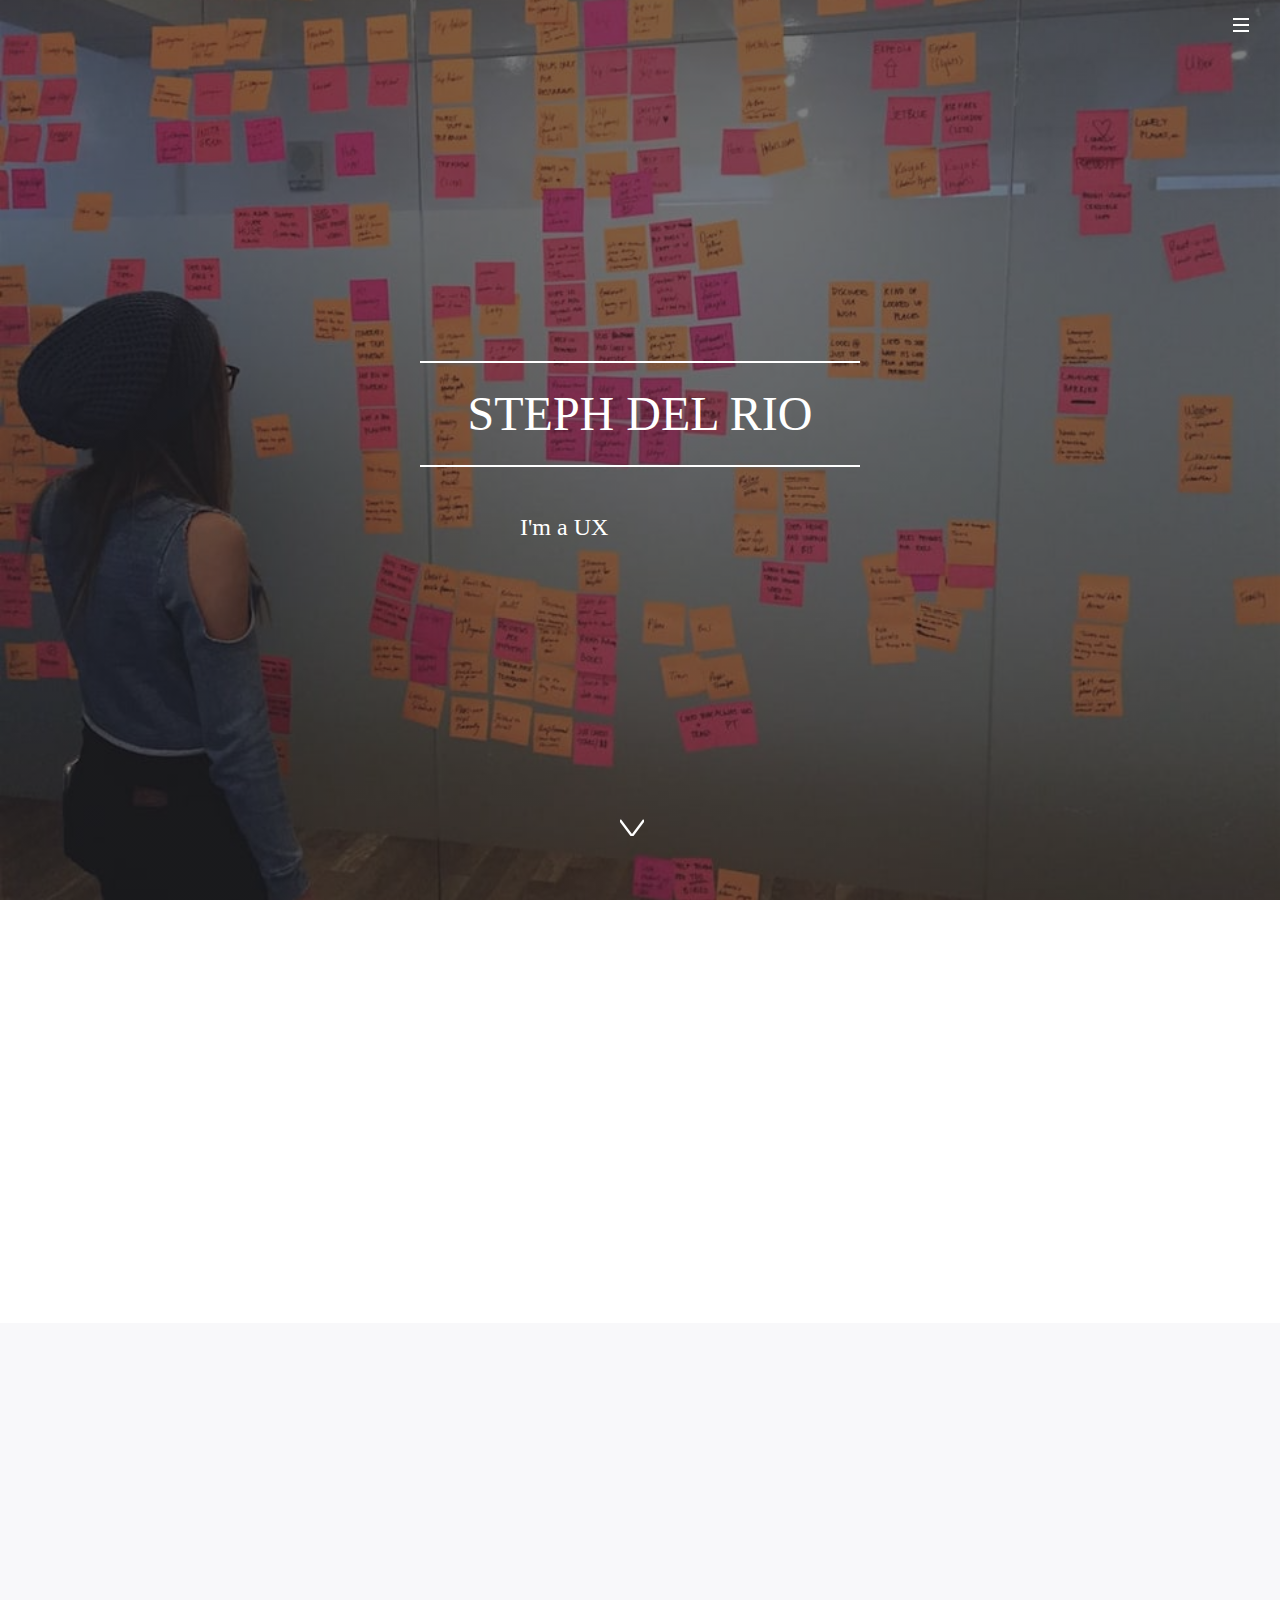
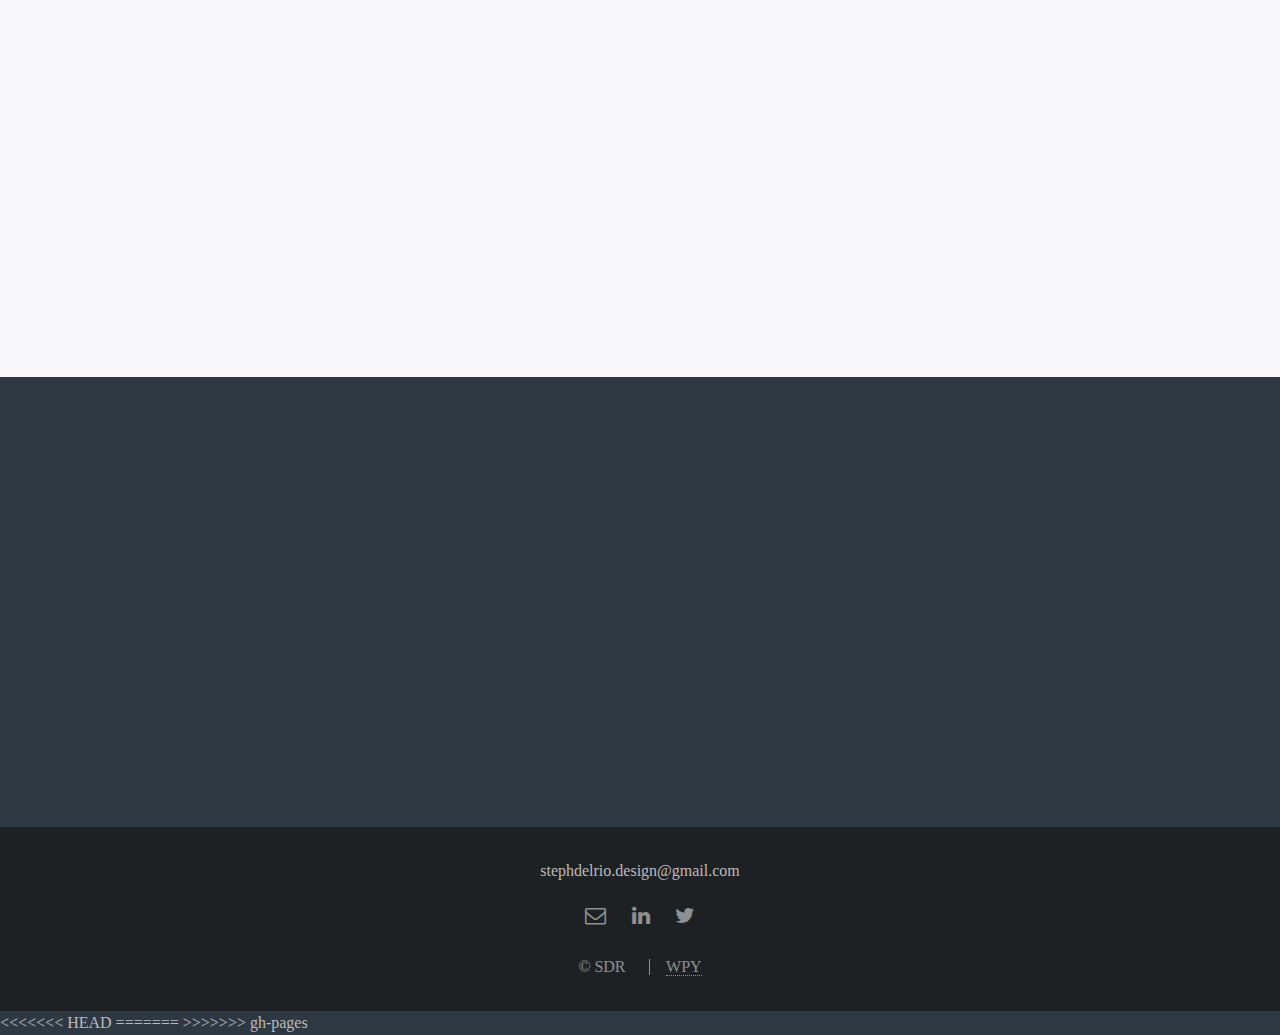
==== commit e152a426: "Merge branch 'master' into gh-pages" ====
--- a/index.html
+++ b/index.html
@@ -193,8 +193,11 @@
   </script>
   <script src="assets/js/typed.min.js">
   </script>
+<<<<<<< HEAD
   <script src="assets/js/jquery.stellar.min.js">
   </script>
+=======
+>>>>>>> gh-pages
   <script src="assets/js/wow.min.js">
   </script>
   <script>
--- a/assets/css/main.css
+++ b/assets/css/main.css
@@ -1,5 +1,5 @@
-/*@import  "font-awesome.min.css";
-*/
+@import  "font-awesome.min.css";
+
 /*@import url("http://fonts.googleapis.com/css?family=Open+Sans:400,400italic,600,600italic,800,800italic");*/
 /* Reset */
 html,body,div,span,applet,object,iframe,h1,h2,h3,h4,h5,h6,p,blockquote,pre,a,abbr,acronym,address,big,cite,code,del,dfn,em,img,ins,kbd,q,s,samp,small,strike,strong,sub,sup,tt,var,b,u,i,center,dl,dt,dd,ol,ul,li,fieldset,form,label,legend,table,caption,tbody,tfoot,thead,tr,th,td,article,aside,canvas,details,embed,figure,figcaption,footer,header,hgroup,menu,nav,output,ruby,section,summary,time,mark,audio,video {
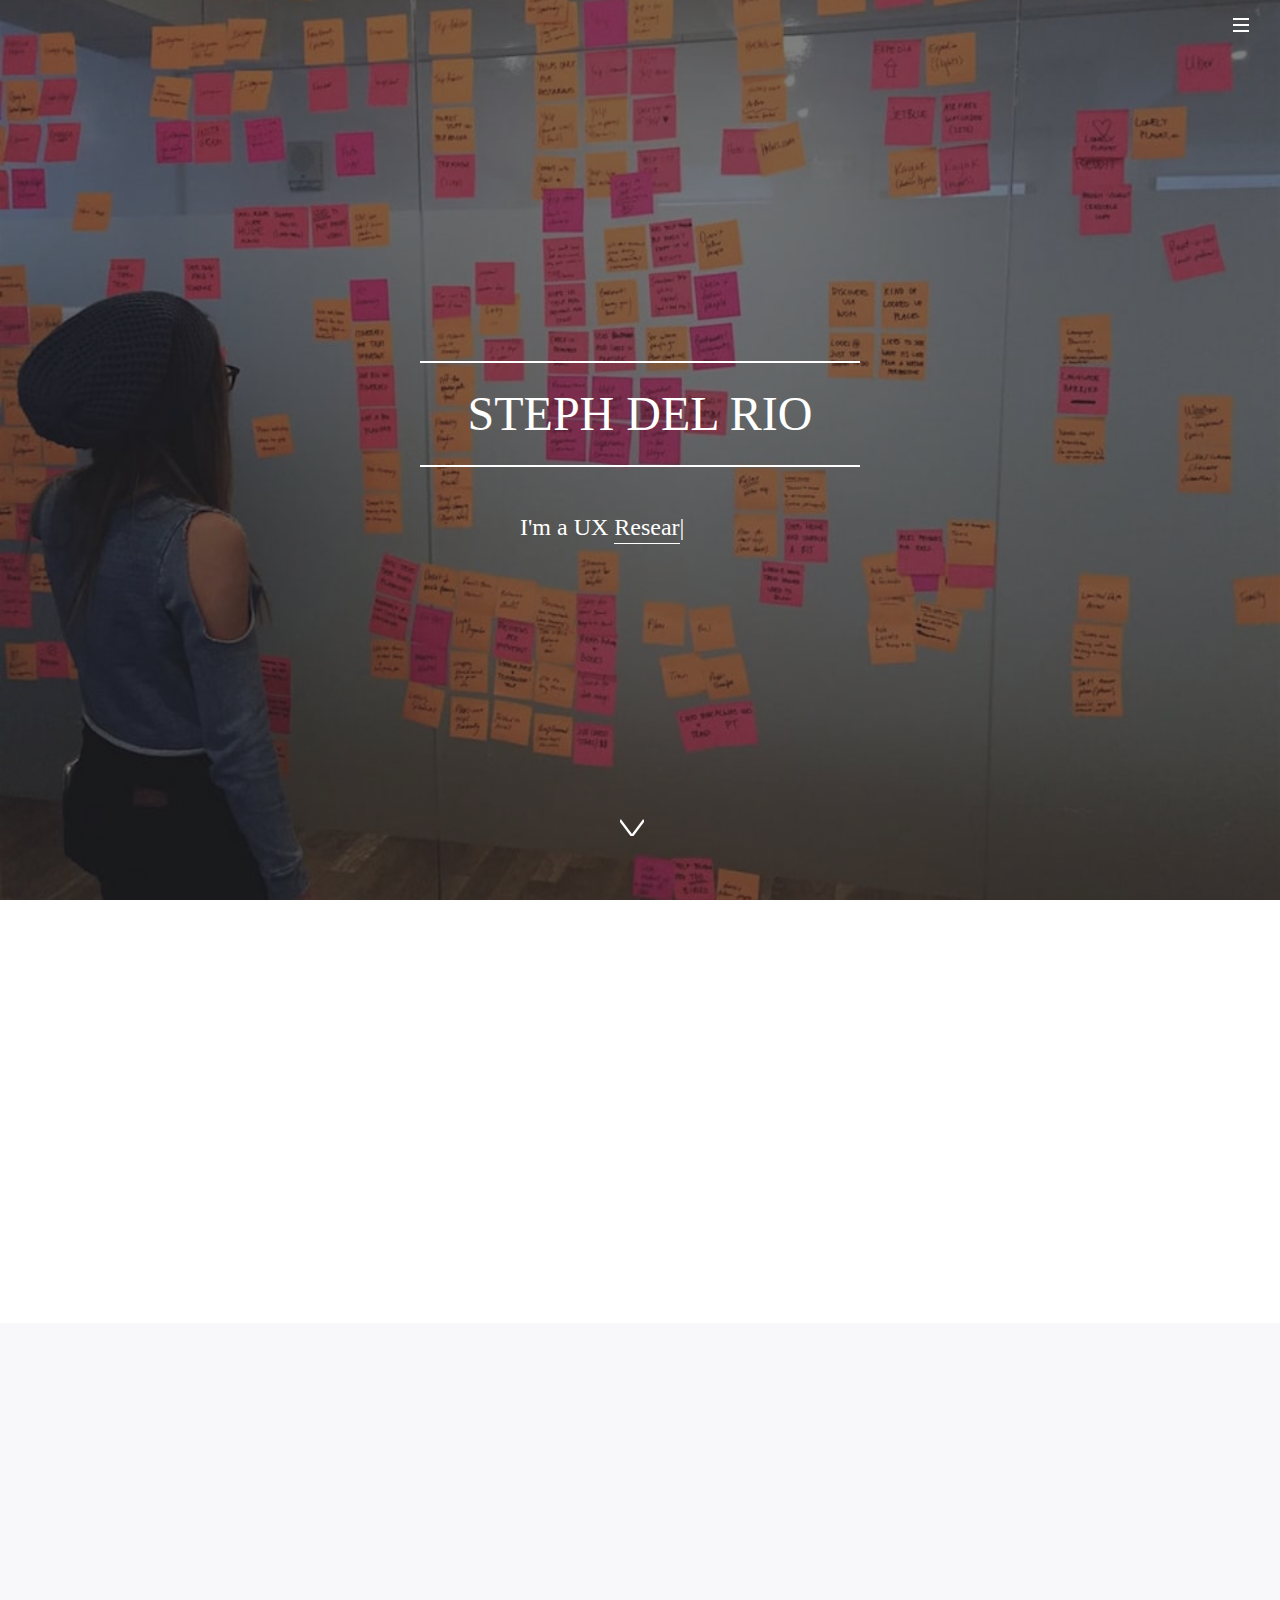
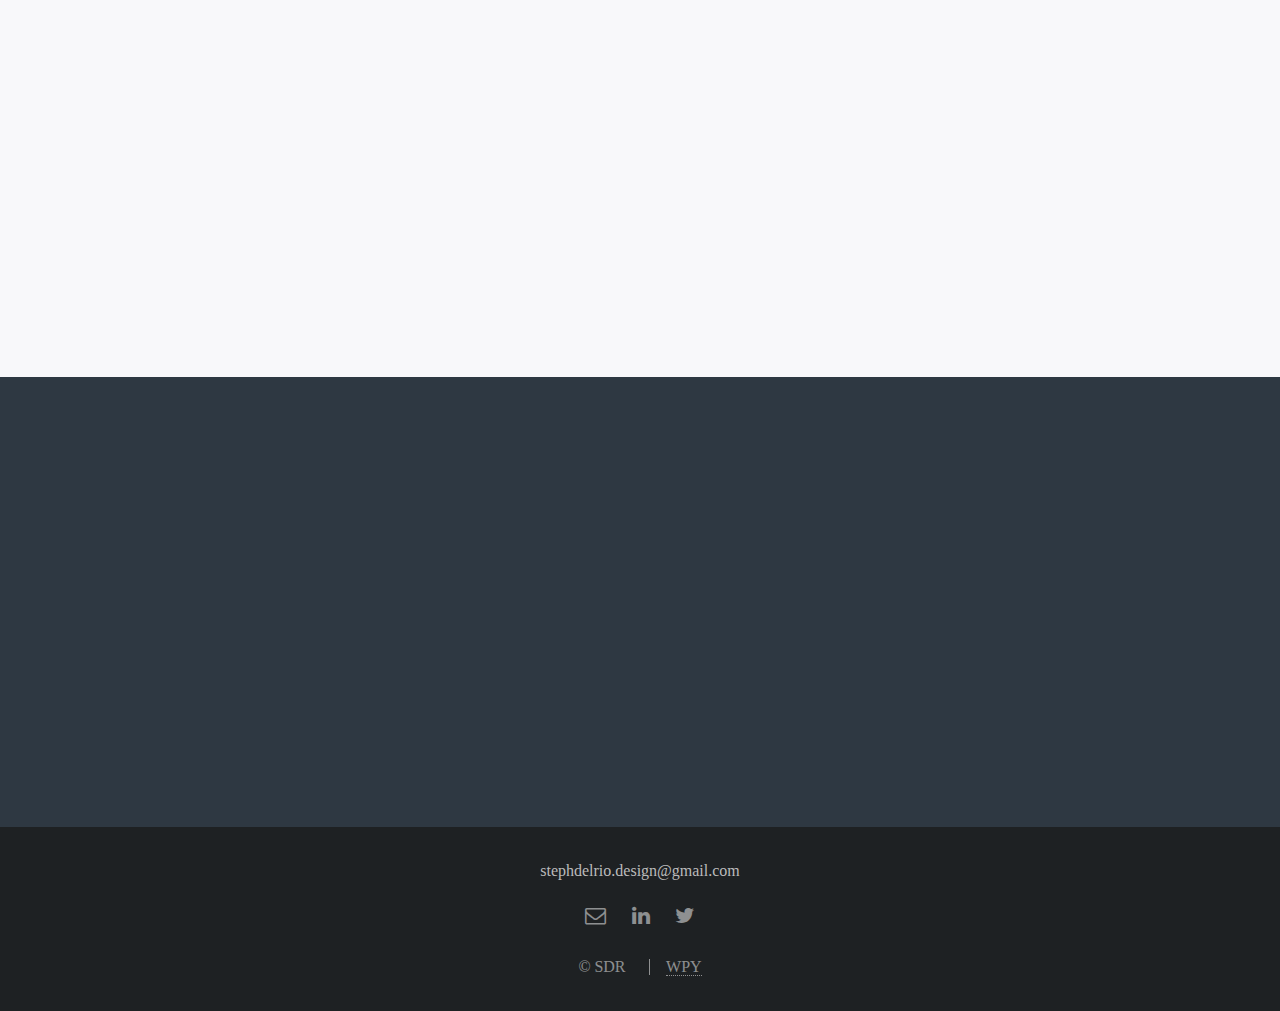
==== commit a8116b33: "fixes" ====
--- a/index.html
+++ b/index.html
@@ -193,11 +193,8 @@
   </script>
   <script src="assets/js/typed.min.js">
   </script>
-<<<<<<< HEAD
   <script src="assets/js/jquery.stellar.min.js">
   </script>
-=======
->>>>>>> gh-pages
   <script src="assets/js/wow.min.js">
   </script>
   <script>
